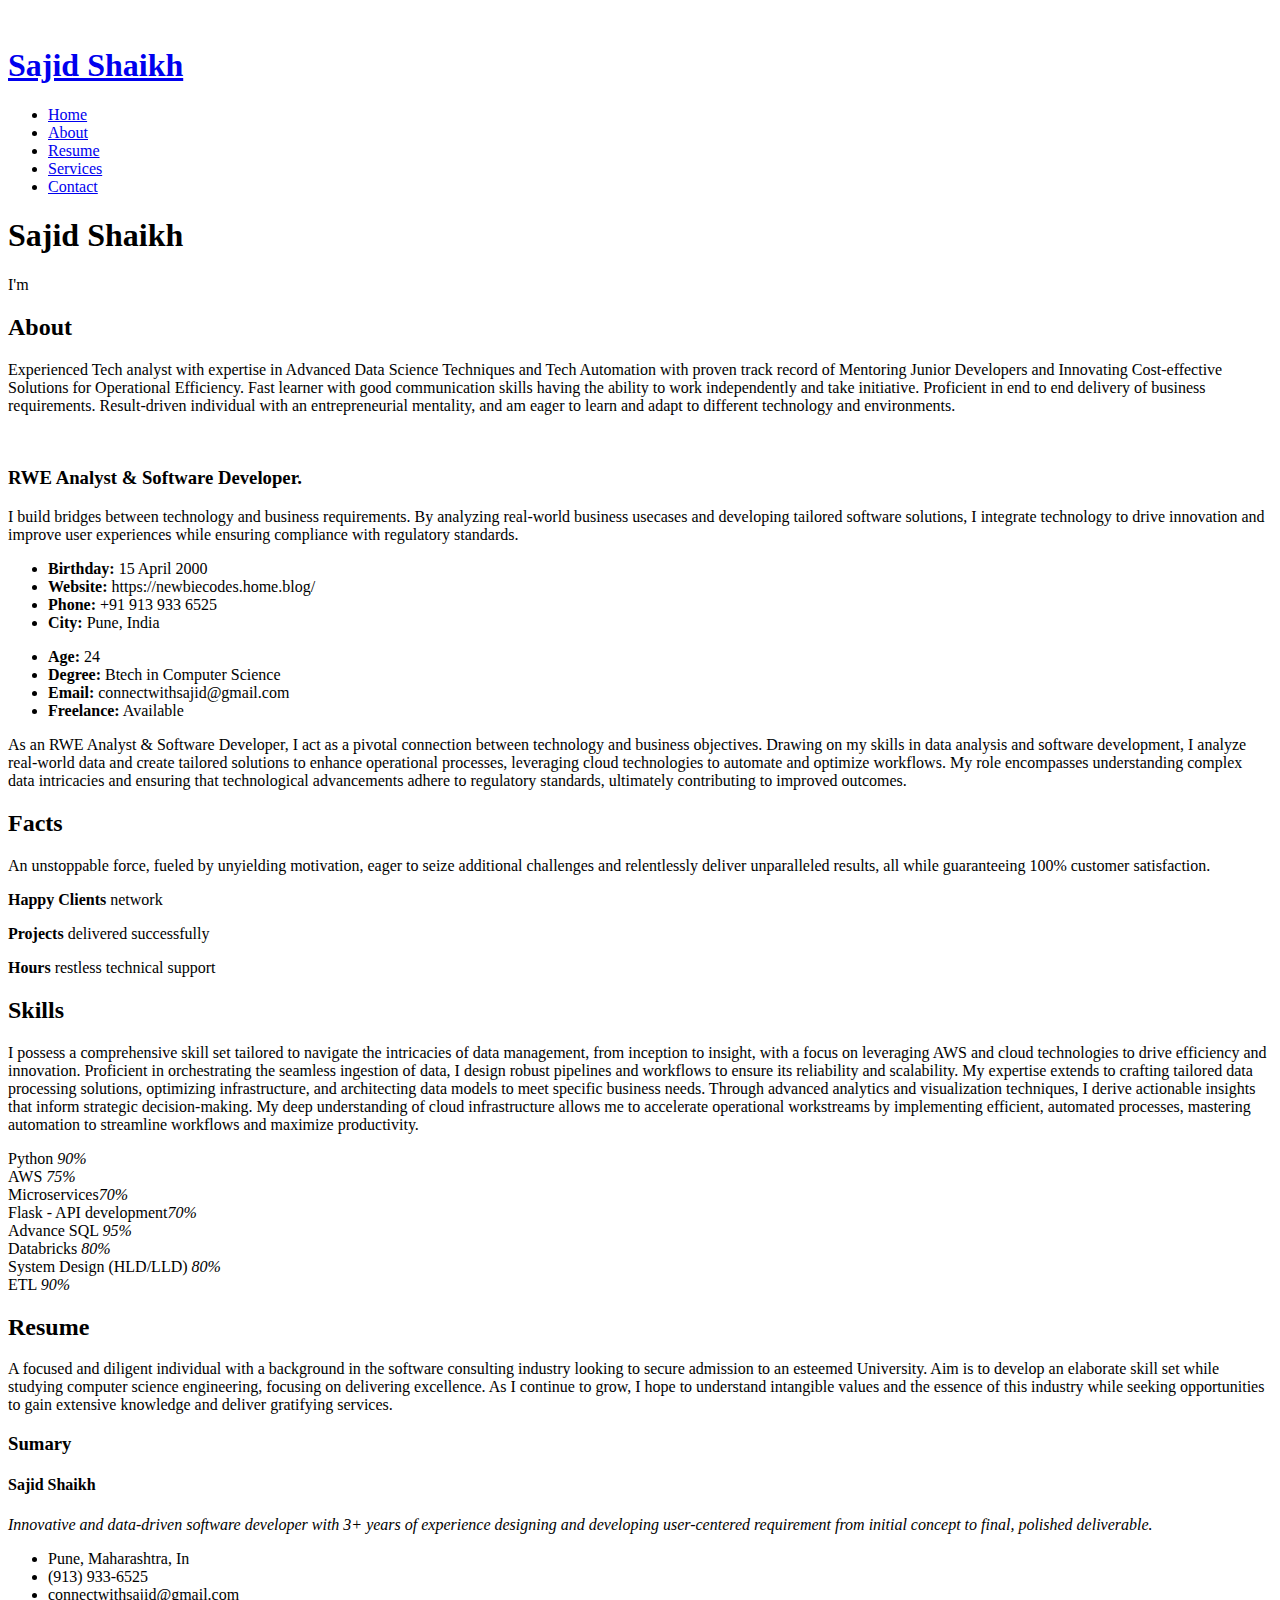
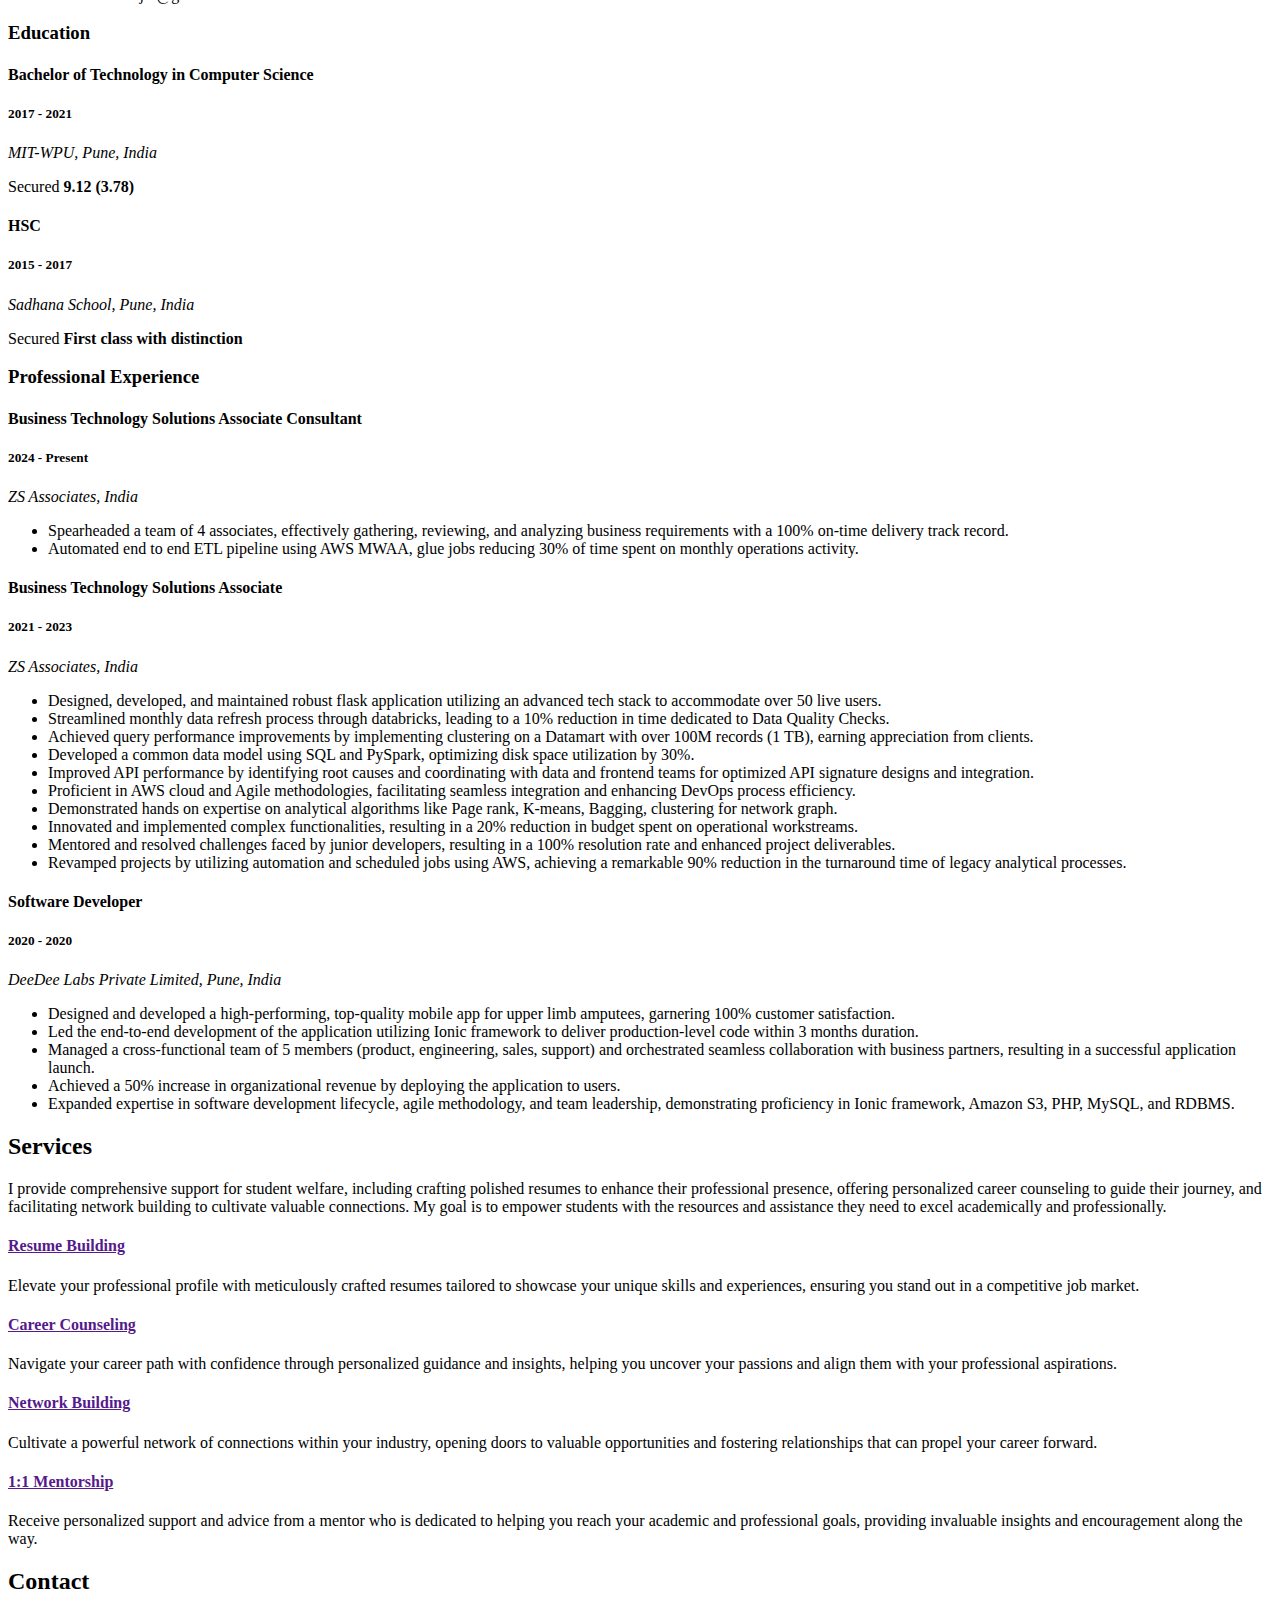
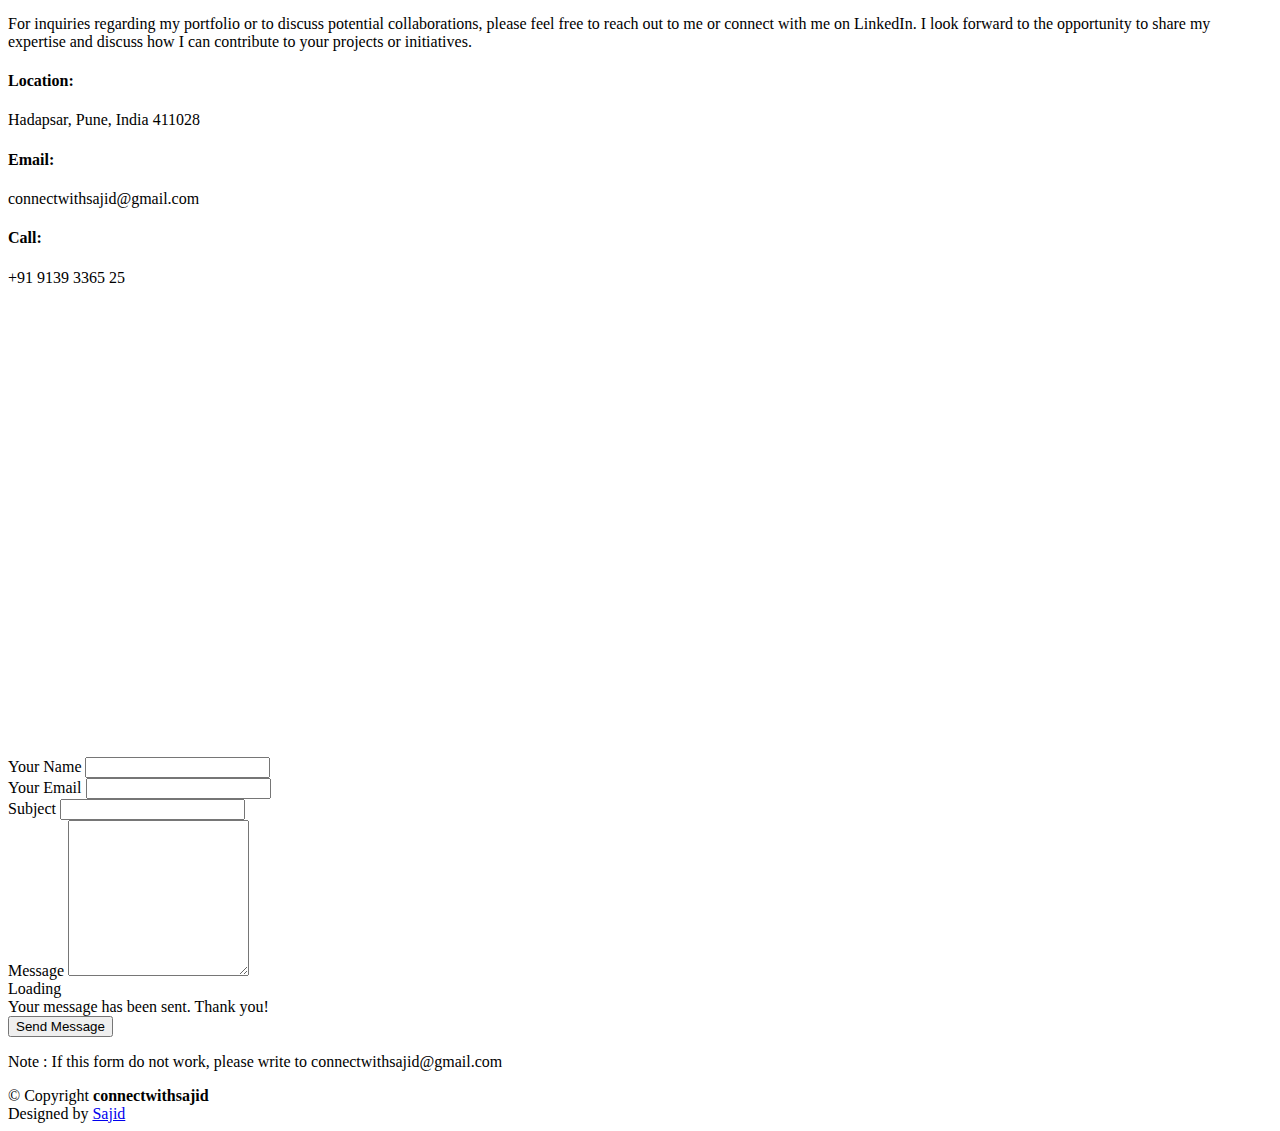
==== index.html @ a6cc10bd "Update index.html" ====
<!DOCTYPE html>
<html lang="en">

<head>
  <meta charset="utf-8">
  <meta content="width=device-width, initial-scale=1.0" name="viewport">

  <title>Sajid-Portfolio</title>
  <meta content="" name="description">
  <meta content="" name="keywords">

  <!-- Favicons -->
  <link href="assets/img/ss-favicon.png" rel="icon">
  <link href="assets/img/ss-favicon.png" rel="apple-touch-icon">

  <!-- Google Fonts -->
  <link href="https://fonts.googleapis.com/css?family=Open+Sans:300,300i,400,400i,600,600i,700,700i|Raleway:300,300i,400,400i,500,500i,600,600i,700,700i|Poppins:300,300i,400,400i,500,500i,600,600i,700,700i" rel="stylesheet">

  <!-- Vendor CSS Files -->
  <link href="assets/vendor/aos/aos.css" rel="stylesheet">
  <link href="assets/vendor/bootstrap/css/bootstrap.min.css" rel="stylesheet">
  <link href="assets/vendor/bootstrap-icons/bootstrap-icons.css" rel="stylesheet">
  <link href="assets/vendor/boxicons/css/boxicons.min.css" rel="stylesheet">
  <link href="assets/vendor/glightbox/css/glightbox.min.css" rel="stylesheet">
  <link href="assets/vendor/swiper/swiper-bundle.min.css" rel="stylesheet">

  <!-- Template Main CSS File -->
  <link href="assets/css/style.css" rel="stylesheet">

  <!-- =======================================================
  * Template Name: iPortfolio
  * Updated: Jul 27 2023 with Bootstrap v5.3.1
  * Template URL: https://bootstrapmade.com/iportfolio-bootstrap-portfolio-websites-template/
  * Author: BootstrapMade.com
  * License: https://bootstrapmade.com/license/
  ======================================================== -->
</head>

<body>

  <!-- ======= Mobile nav toggle button ======= -->
  <i class="bi bi-list mobile-nav-toggle d-xl-none"></i>

  <!-- ======= Header ======= -->
  <header id="header">
    <div class="d-flex flex-column">

      <div class="profile">
        <img src="assets/img/ss-profile-img-2.png" alt="" class="img-fluid rounded-circle">
        <h1 class="text-light"><a href="index.html">Sajid Shaikh</a></h1>
        <div class="social-links mt-3 text-center">
          <a href="https://twitter.com/?lang=en" class="twitter"><i class="bx bxl-twitter"></i></a>
          <a href="https://www.facebook.com/facebook/" class="facebook"><i class="bx bxl-facebook"></i></a>
          <a href="https://www.instagram.com/Instagram/" class="instagram"><i class="bx bxl-instagram"></i></a>
          <a href="https://topmate.io/connectwithsajid" class="google-plus"><i class="bx bxl-skype"></i></a>
          <a href="https://www.linkedin.com/in/connectwithsajid/" class="linkedin"><i class="bx bxl-linkedin"></i></a>
        </div>
      </div>

      <nav id="navbar" class="nav-menu navbar">
        <ul>
          <li><a href="#hero" class="nav-link scrollto active"><i class="bx bx-home"></i> <span>Home</span></a></li>
          <li><a href="#about" class="nav-link scrollto"><i class="bx bx-user"></i> <span>About</span></a></li>
          <li><a href="#resume" class="nav-link scrollto"><i class="bx bx-file-blank"></i> <span>Resume</span></a></li>
          <!-- <li><a href="#portfolio" class="nav-link scrollto"><i class="bx bx-book-content"></i> <span>Portfolio</span></a></li> -->
          <li><a href="#services" class="nav-link scrollto"><i class="bx bx-server"></i> <span>Services</span></a></li>
          <li><a href="#contact" class="nav-link scrollto"><i class="bx bx-envelope"></i> <span>Contact</span></a></li>
        </ul>
      </nav><!-- .nav-menu -->
    </div>
  </header><!-- End Header -->

  <!-- ======= Hero Section ======= -->
  <section id="hero" class="d-flex flex-column justify-content-center align-items-center">
    <div class="hero-container" data-aos="fade-in">
      <h1>Sajid Shaikh</h1>
      <p>I'm <span class="typed" data-typed-items="RWE Analyst, Data Engineer, Software Developer, Multimedia Designer"></span></p>
    </div>
  </section><!-- End Hero -->

  <main id="main">

    <!-- ======= About Section ======= -->
    <section id="about" class="about">
      <div class="container">

        <div class="section-title">
          <h2>About</h2>
          <p>Experienced Tech analyst with expertise in Advanced Data Science Techniques and Tech Automation with proven track record of Mentoring Junior Developers and Innovating Cost-effective Solutions for Operational Efficiency. Fast learner with good communication skills having the ability to work independently and take initiative. Proficient in end to end delivery of business requirements. Result-driven individual with an entrepreneurial mentality, and am eager to learn and adapt to different technology and environments.</p>
        </div>

        <div class="row">
          <div class="col-lg-4" data-aos="fade-right">
            <img src="assets/img/ss-profile-img.png" class="img-fluid" alt="">
          </div>
          <div class="col-lg-8 pt-4 pt-lg-0 content" data-aos="fade-left">
            <h3>RWE Analyst &amp; Software Developer.</h3>
            <p class="fst-italic">
              I build bridges between technology and business requirements. By analyzing real-world business usecases and developing tailored software solutions, I integrate technology to drive innovation and improve user experiences while ensuring compliance with regulatory standards.
            </p>
            <div class="row">
              <div class="col-lg-6">
                <ul>
                  <li><i class="bi bi-chevron-right"></i> <strong>Birthday:</strong> <span>15 April 2000</span></li>
                  <li><i class="bi bi-chevron-right"></i> <strong>Website:</strong> <span>https://newbiecodes.home.blog/</span></li>
                  <li><i class="bi bi-chevron-right"></i> <strong>Phone:</strong> <span>+91 913 933 6525</span></li>
                  <li><i class="bi bi-chevron-right"></i> <strong>City:</strong> <span>Pune, India</span></li>
                </ul>
              </div>
              <div class="col-lg-6">
                <ul>
                  <li><i class="bi bi-chevron-right"></i> <strong>Age:</strong> <span>24</span></li>
                  <li><i class="bi bi-chevron-right"></i> <strong>Degree:</strong> <span>Btech in Computer Science</span></li>
                  <li><i class="bi bi-chevron-right"></i> <strong>Email:</strong> <span>connectwithsajid@gmail.com</span></li>
                  <li><i class="bi bi-chevron-right"></i> <strong>Freelance:</strong> <span>Available</span></li>
                </ul>
              </div>
            </div>
            <p>
              As an RWE Analyst & Software Developer, I act as a pivotal connection between technology and business objectives. Drawing on my skills in data analysis and software development, I analyze real-world data and create tailored solutions to enhance operational processes, leveraging cloud technologies to automate and optimize workflows. My role encompasses understanding complex data intricacies and ensuring that technological advancements adhere to regulatory standards, ultimately contributing to improved outcomes.
            </p>
          </div>
        </div>

      </div>
    </section><!-- End About Section -->

    <!-- ======= Facts Section ======= -->
    <section id="facts" class="facts">
      <div class="container">

        <div class="section-title">
          <h2>Facts</h2>
          <p>An unstoppable force, fueled by unyielding motivation, eager to seize additional challenges and relentlessly deliver unparalleled results, all while guaranteeing 100% customer satisfaction.</p>
        </div>

        <div class="row no-gutters">

          <div class="col-lg-3 col-md-6 d-md-flex align-items-md-stretch" data-aos="fade-up">
            <div class="count-box">
              <i class="bi bi-emoji-smile"></i>
              <span data-purecounter-start="0" data-purecounter-end="16" data-purecounter-duration="1" class="purecounter"></span>
              <p><strong>Happy Clients</strong> network</p>
            </div>
          </div>

          <div class="col-lg-3 col-md-6 d-md-flex align-items-md-stretch" data-aos="fade-up" data-aos-delay="100">
            <div class="count-box">
              <i class="bi bi-journal-richtext"></i>
              <span data-purecounter-start="0" data-purecounter-end="39" data-purecounter-duration="1" class="purecounter"></span>
              <p><strong>Projects</strong> delivered successfully</p>
            </div>
          </div>

          <div class="col-lg-3 col-md-6 d-md-flex align-items-md-stretch" data-aos="fade-up" data-aos-delay="200">
            <div class="count-box">
              <i class="bi bi-headset"></i>
              <span data-purecounter-start="0" data-purecounter-end="520" data-purecounter-duration="1" class="purecounter"></span>
              <p><strong>Hours</strong> restless technical support</p>
            </div>
          </div>

          <!-- <div class="col-lg-3 col-md-6 d-md-flex align-items-md-stretch" data-aos="fade-up" data-aos-delay="300">
            <div class="count-box">
              <i class="bi bi-people"></i>
              <span data-purecounter-start="0" data-purecounter-end="32" data-purecounter-duration="1" class="purecounter"></span>
              <p><strong>Hard Workers</strong> rerum asperiores dolor</p>
            </div>
          </div> -->

        </div>

      </div>
    </section><!-- End Facts Section -->

    <!-- ======= Skills Section ======= -->
    <section id="skills" class="skills section-bg">
      <div class="container">

        <div class="section-title">
          <h2>Skills</h2>
          <p>I possess a comprehensive skill set tailored to navigate the intricacies of data management, from inception to insight, with a focus on leveraging AWS and cloud technologies to drive efficiency and innovation. Proficient in orchestrating the seamless ingestion of data, I design robust pipelines and workflows to ensure its reliability and scalability. My expertise extends to crafting tailored data processing solutions, optimizing infrastructure, and architecting data models to meet specific business needs. Through advanced analytics and visualization techniques, I derive actionable insights that inform strategic decision-making. My deep understanding of cloud infrastructure allows me to accelerate operational workstreams by implementing efficient, automated processes, mastering automation to streamline workflows and maximize productivity.</p>
        </div>

        <div class="row skills-content">

          <div class="col-lg-6" data-aos="fade-up">

            <div class="progress">
              <span class="skill">Python <i class="val">90%</i></span>
              <div class="progress-bar-wrap">
                <div class="progress-bar" role="progressbar" aria-valuenow="90" aria-valuemin="0" aria-valuemax="100"></div>
              </div>
            </div>

            <div class="progress">
              <span class="skill">AWS <i class="val">75%</i></span>
              <div class="progress-bar-wrap">
                <div class="progress-bar" role="progressbar" aria-valuenow="75" aria-valuemin="0" aria-valuemax="100"></div>
              </div>
            </div>

            <div class="progress">
              <span class="skill">Microservices<i class="val">70%</i></span>
              <div class="progress-bar-wrap">
                <div class="progress-bar" role="progressbar" aria-valuenow="70" aria-valuemin="0" aria-valuemax="100"></div>
              </div>
            </div>

            <div class="progress">
              <span class="skill">Flask - API development<i class="val">70%</i></span>
              <div class="progress-bar-wrap">
                <div class="progress-bar" role="progressbar" aria-valuenow="70" aria-valuemin="0" aria-valuemax="100"></div>
              </div>
            </div>
          </div>

          <div class="col-lg-6" data-aos="fade-up" data-aos-delay="100">

            <div class="progress">
              <span class="skill">Advance SQL <i class="val">95%</i></span>
              <div class="progress-bar-wrap">
                <div class="progress-bar" role="progressbar" aria-valuenow="95" aria-valuemin="0" aria-valuemax="100"></div>
              </div>
            </div>

            <div class="progress">
              <span class="skill">Databricks <i class="val">80%</i></span>
              <div class="progress-bar-wrap">
                <div class="progress-bar" role="progressbar" aria-valuenow="80" aria-valuemin="0" aria-valuemax="100"></div>
              </div>
            </div>

            <div class="progress">
              <span class="skill">System Design (HLD/LLD) <i class="val">80%</i></span>
              <div class="progress-bar-wrap">
                <div class="progress-bar" role="progressbar" aria-valuenow="80" aria-valuemin="0" aria-valuemax="100"></div>
              </div>
            </div>

            <div class="progress">
              <span class="skill"> ETL <i class="val">90%</i></span>
              <div class="progress-bar-wrap">
                <div class="progress-bar" role="progressbar" aria-valuenow="90" aria-valuemin="0" aria-valuemax="100"></div>
              </div>
            </div>

          </div>

        </div>

      </div>
    </section><!-- End Skills Section -->

    <!-- ======= Resume Section ======= -->
    <section id="resume" class="resume">
      <div class="container">

        <div class="section-title">
          <h2>Resume</h2>
          <p>A focused and diligent individual with a background in the software consulting industry looking to secure admission to an esteemed University. Aim is to develop an elaborate skill set while studying computer science engineering, focusing on delivering excellence. As I continue to grow, I hope to understand intangible values and the essence of this industry while seeking opportunities to gain extensive knowledge and deliver gratifying services.</p>
        </div>

        <div class="row">
          <div class="col-lg-6" data-aos="fade-up">
            <h3 class="resume-title">Sumary</h3>
            <div class="resume-item pb-0">
              <h4>Sajid Shaikh</h4>
              <p><em>Innovative and data-driven software developer with 3+ years of experience designing and developing user-centered requirement from initial concept to final, polished deliverable.</em></p>
              <ul>
                <li>Pune, Maharashtra, In</li>
                <li>(913) 933-6525</li>
                <li>connectwithsajid@gmail.com</li>
              </ul>
            </div>

            <h3 class="resume-title">Education</h3>
            <!-- <div class="resume-item">
              <h4>Master of Science in Computer Science </h4>
              <h5>2024 - 2026</h5>
              <p><em>University of Southern California, Los Angeles, CA</em></p>
              <p>Qui deserunt veniam. Et sed aliquam labore tempore sed quisquam iusto autem sit. Ea vero voluptatum qui ut dignissimos deleniti nerada porti sand markend</p>
            </div> -->
            <div class="resume-item">
              <h4>Bachelor of Technology in Computer Science</h4>
              <h5>2017 - 2021</h5>
              <p><em>MIT-WPU, Pune, India</em></p>
              <p>Secured <b>9.12 (3.78)</b> </p>
            </div>

            <div class="resume-item">
              <h4>HSC</h4>
              <h5>2015 - 2017</h5>
              <p><em>Sadhana School, Pune, India</em></p>
              <p>Secured <b>First class with distinction</b> </p>
            </div>
          </div>
          <div class="col-lg-6" data-aos="fade-up" data-aos-delay="100">
            <h3 class="resume-title">Professional Experience</h3>
            <div class="resume-item">
              <h4>Business Technology Solutions Associate Consultant</h4>
              <h5>2024 - Present</h5>
              <p><em>ZS Associates, India </em></p>
              <ul>
                <li>Spearheaded a team of 4 associates, effectively gathering, reviewing, and analyzing business requirements with a 100% on-time delivery track record.</li>
                <li>Automated end to end ETL pipeline using AWS MWAA, glue jobs reducing 30% of time spent on monthly operations activity.</li>
              </ul>
            </div>
            <div class="resume-item">
              <h4>Business Technology Solutions Associate</h4>
              <h5>2021 - 2023</h5>
              <p><em>ZS Associates, India </em></p>
              <ul>
                <li> Designed, developed, and maintained robust flask application utilizing an advanced tech stack to accommodate over 50 live users.</li>
                <li> Streamlined monthly data refresh process through databricks, leading to a 10% reduction in time dedicated to Data Quality Checks.</li>	
                <li> Achieved query performance improvements by implementing clustering on a Datamart with over 100M records (1 TB), earning appreciation from clients.</li>	
                <li> Developed a common data model using SQL and PySpark, optimizing disk space utilization by 30%.</li>	
                <li> Improved API performance by identifying root causes and coordinating with data and frontend teams for optimized API signature designs and integration.</li>	
                <li> Proficient in AWS cloud and Agile methodologies, facilitating seamless integration and enhancing DevOps process efficiency.</li>	
                <li> Demonstrated hands on expertise on analytical algorithms like Page rank, K-means, Bagging, clustering for network graph.</li>	
                <li> Innovated and implemented complex functionalities, resulting in a 20% reduction in budget spent on operational workstreams.</li>
                <li> Mentored and resolved challenges faced by junior developers, resulting in a 100% resolution rate and enhanced project deliverables.</li>	
                <li> Revamped projects by utilizing automation and scheduled jobs using AWS, achieving a remarkable 90% reduction in the turnaround time of legacy analytical processes.</li>	
              </ul>
            </div>
            <div class="resume-item">
              <h4>Software Developer</h4>
              <h5>2020 - 2020</h5>
              <p><em>DeeDee Labs Private Limited, Pune, India</em></p>
              <ul>
                <li> Designed and developed a high-performing, top-quality mobile app for upper limb amputees, garnering 100% customer satisfaction.</li> 
                <li> Led the end-to-end development of the application utilizing Ionic framework to deliver production-level code within 3 months duration.</li> 
                <li> Managed a cross-functional team of 5 members (product, engineering, sales, support) and orchestrated seamless collaboration with business partners, resulting in a successful application launch.</li> 
                <li> Achieved a 50% increase in organizational revenue by deploying the application to users.</li> 
                <li> Expanded expertise in software development lifecycle, agile methodology, and team leadership, demonstrating proficiency in Ionic framework, Amazon S3, PHP, MySQL, and RDBMS.</li> 
              </ul>
            </div>
          </div>
        </div>

      </div>
    </section><!-- End Resume Section -->

    <!-- ======= Portfolio Section ======= 
    <section id="portfolio" class="portfolio section-bg">
      <div class="container">

        <div class="section-title">
          <h2>Portfolio</h2>
          <p>Magnam dolores commodi suscipit. Necessitatibus eius consequatur ex aliquid fuga eum quidem. Sit sint consectetur velit. Quisquam quos quisquam cupiditate. Et nemo qui impedit suscipit alias ea. Quia fugiat sit in iste officiis commodi quidem hic quas.</p>
        </div>

        <div class="row" data-aos="fade-up">
          <div class="col-lg-12 d-flex justify-content-center">
            <ul id="portfolio-flters">
              <li data-filter="*" class="filter-active">All</li>
              <li data-filter=".filter-app">App</li>
              <li data-filter=".filter-card">Card</li>
              <li data-filter=".filter-web">Web</li>
            </ul>
          </div>
        </div>

        <div class="row portfolio-container" data-aos="fade-up" data-aos-delay="100">

          <div class="col-lg-4 col-md-6 portfolio-item filter-app">
            <div class="portfolio-wrap">
              <img src="assets/img/portfolio/portfolio-1.jpg" class="img-fluid" alt="">
              <div class="portfolio-links">
                <a href="assets/img/portfolio/portfolio-1.jpg" data-gallery="portfolioGallery" class="portfolio-lightbox" title="App 1"><i class="bx bx-plus"></i></a>
                <a href="portfolio-details.html" title="More Details"><i class="bx bx-link"></i></a>
              </div>
            </div>
          </div>

          <div class="col-lg-4 col-md-6 portfolio-item filter-web">
            <div class="portfolio-wrap">
              <img src="assets/img/portfolio/portfolio-2.jpg" class="img-fluid" alt="">
              <div class="portfolio-links">
                <a href="assets/img/portfolio/portfolio-2.jpg" data-gallery="portfolioGallery" class="portfolio-lightbox" title="Web 3"><i class="bx bx-plus"></i></a>
                <a href="portfolio-details.html" title="More Details"><i class="bx bx-link"></i></a>
              </div>
            </div>
          </div>

          <div class="col-lg-4 col-md-6 portfolio-item filter-app">
            <div class="portfolio-wrap">
              <img src="assets/img/portfolio/portfolio-3.jpg" class="img-fluid" alt="">
              <div class="portfolio-links">
                <a href="assets/img/portfolio/portfolio-3.jpg" data-gallery="portfolioGallery" class="portfolio-lightbox" title="App 2"><i class="bx bx-plus"></i></a>
                <a href="portfolio-details.html" title="More Details"><i class="bx bx-link"></i></a>
              </div>
            </div>
          </div>

          <div class="col-lg-4 col-md-6 portfolio-item filter-card">
            <div class="portfolio-wrap">
              <img src="assets/img/portfolio/portfolio-4.jpg" class="img-fluid" alt="">
              <div class="portfolio-links">
                <a href="assets/img/portfolio/portfolio-4.jpg" data-gallery="portfolioGallery" class="portfolio-lightbox" title="Card 2"><i class="bx bx-plus"></i></a>
                <a href="portfolio-details.html" title="More Details"><i class="bx bx-link"></i></a>
              </div>
            </div>
          </div>

          <div class="col-lg-4 col-md-6 portfolio-item filter-web">
            <div class="portfolio-wrap">
              <img src="assets/img/portfolio/portfolio-5.jpg" class="img-fluid" alt="">
              <div class="portfolio-links">
                <a href="assets/img/portfolio/portfolio-5.jpg" data-gallery="portfolioGallery" class="portfolio-lightbox" title="Web 2"><i class="bx bx-plus"></i></a>
                <a href="portfolio-details.html" title="More Details"><i class="bx bx-link"></i></a>
              </div>
            </div>
          </div>

          <div class="col-lg-4 col-md-6 portfolio-item filter-app">
            <div class="portfolio-wrap">
              <img src="assets/img/portfolio/portfolio-6.jpg" class="img-fluid" alt="">
              <div class="portfolio-links">
                <a href="assets/img/portfolio/portfolio-6.jpg" data-gallery="portfolioGallery" class="portfolio-lightbox" title="App 3"><i class="bx bx-plus"></i></a>
                <a href="portfolio-details.html" title="More Details"><i class="bx bx-link"></i></a>
              </div>
            </div>
          </div>

          <div class="col-lg-4 col-md-6 portfolio-item filter-card">
            <div class="portfolio-wrap">
              <img src="assets/img/portfolio/portfolio-7.jpg" class="img-fluid" alt="">
              <div class="portfolio-links">
                <a href="assets/img/portfolio/portfolio-7.jpg" data-gallery="portfolioGallery" class="portfolio-lightbox" title="Card 1"><i class="bx bx-plus"></i></a>
                <a href="portfolio-details.html" title="More Details"><i class="bx bx-link"></i></a>
              </div>
            </div>
          </div>

          <div class="col-lg-4 col-md-6 portfolio-item filter-card">
            <div class="portfolio-wrap">
              <img src="assets/img/portfolio/portfolio-8.jpg" class="img-fluid" alt="">
              <div class="portfolio-links">
                <a href="assets/img/portfolio/portfolio-8.jpg" data-gallery="portfolioGallery" class="portfolio-lightbox" title="Card 3"><i class="bx bx-plus"></i></a>
                <a href="portfolio-details.html" title="More Details"><i class="bx bx-link"></i></a>
              </div>
            </div>
          </div>

          <div class="col-lg-4 col-md-6 portfolio-item filter-web">
            <div class="portfolio-wrap">
              <img src="assets/img/portfolio/portfolio-9.jpg" class="img-fluid" alt="">
              <div class="portfolio-links">
                <a href="assets/img/portfolio/portfolio-9.jpg" data-gallery="portfolioGallery" class="portfolio-lightbox" title="Web 3"><i class="bx bx-plus"></i></a>
                <a href="portfolio-details.html" title="More Details"><i class="bx bx-link"></i></a>
              </div>
            </div>
          </div>

        </div>

      </div>
    </section>
    -- End Portfolio Section -->

    <!-- ======= Services Section ======= -->
    <section id="services" class="services">
      <div class="container">

        <div class="section-title">
          <h2>Services</h2>
          <p>I provide comprehensive support for student welfare, including crafting polished resumes to enhance their professional presence, offering personalized career counseling to guide their journey, and facilitating network building to cultivate valuable connections. My goal is to empower students with the resources and assistance they need to excel academically and professionally.</p>
        </div>

        <div class="row">
          <div class="col-lg-4 col-md-6 icon-box" data-aos="fade-up">
            <div class="icon"><i class="bi bi-briefcase"></i></div>
            <h4 class="title"><a href="">Resume Building</a></h4>
            <p class="description">Elevate your professional profile with meticulously crafted resumes tailored to showcase your unique skills and experiences, ensuring you stand out in a competitive job market.</p>
          </div>
          <div class="col-lg-4 col-md-6 icon-box" data-aos="fade-up" data-aos-delay="100">
            <div class="icon"><i class="bi bi-card-checklist"></i></div>
            <h4 class="title"><a href="">Career Counseling</a></h4>
            <p class="description">Navigate your career path with confidence through personalized guidance and insights, helping you uncover your passions and align them with your professional aspirations.</p>
          </div>
          <div class="col-lg-4 col-md-6 icon-box" data-aos="fade-up" data-aos-delay="200">
            <div class="icon"><i class="bi bi-bar-chart"></i></div>
            <h4 class="title"><a href="">Network Building</a></h4>
            <p class="description">Cultivate a powerful network of connections within your industry, opening doors to valuable opportunities and fostering relationships that can propel your career forward.</p>
          </div>
          <div class="col-lg-4 col-md-6 icon-box" data-aos="fade-up" data-aos-delay="300">
            <div class="icon"><i class="bi bi-binoculars"></i></div>
            <h4 class="title"><a href="">1:1 Mentorship</a></h4>
            <p class="description"> Receive personalized support and advice from a mentor who is dedicated to helping you reach your academic and professional goals, providing invaluable insights and encouragement along the way.</p>
          </div>
          
        </div>

      </div>

      <script
    src="https://topmate-embed.s3.ap-south-1.amazonaws.com/v1/topmate-embed.js"
    user-profile="https://topmate.io/embed/profile/connectwithsajid?theme=D5534D"
    btn-style='{"backgroundColor":"#000","color":"#fff","border":"1px solid #000"}'
    embed-version="v1"
    button-text="Let's Connect"
    position-right="30px"
    position-bottom="30px"
    custom-padding="0px"
    custom-font-size="16px"
    custom-font-weight="500"
    custom-width="200px"
    async=""
    defer=""
  ></script>  

    </section><!-- End Services Section -->

    <!-- ======= Testimonials Section ======= 
    <section id="testimonials" class="testimonials section-bg">
      <div class="container">

        <div class="section-title">
          <h2>Testimonials</h2>
          <p>Magnam dolores commodi suscipit. Necessitatibus eius consequatur ex aliquid fuga eum quidem. Sit sint consectetur velit. Quisquam quos quisquam cupiditate. Et nemo qui impedit suscipit alias ea. Quia fugiat sit in iste officiis commodi quidem hic quas.</p>
        </div>

        <div class="testimonials-slider swiper" data-aos="fade-up" data-aos-delay="100">
          <div class="swiper-wrapper">

            <div class="swiper-slide">
              <div class="testimonial-item" data-aos="fade-up">
                <p>
                  <i class="bx bxs-quote-alt-left quote-icon-left"></i>
                  Proin iaculis purus consequat sem cure digni ssim donec porttitora entum suscipit rhoncus. Accusantium quam, ultricies eget id, aliquam eget nibh et. Maecen aliquam, risus at semper.
                  <i class="bx bxs-quote-alt-right quote-icon-right"></i>
                </p>
                <img src="assets/img/testimonials/testimonials-1.jpg" class="testimonial-img" alt="">
                <h3>Saul Goodman</h3>
                <h4>Ceo &amp; Founder</h4>
              </div>
            </div><!-- End testimonial item 

            <div class="swiper-slide">
              <div class="testimonial-item" data-aos="fade-up" data-aos-delay="100">
                <p>
                  <i class="bx bxs-quote-alt-left quote-icon-left"></i>
                  Export tempor illum tamen malis malis eram quae irure esse labore quem cillum quid cillum eram malis quorum velit fore eram velit sunt aliqua noster fugiat irure amet legam anim culpa.
                  <i class="bx bxs-quote-alt-right quote-icon-right"></i>
                </p>
                <img src="assets/img/testimonials/testimonials-2.jpg" class="testimonial-img" alt="">
                <h3>Sara Wilsson</h3>
                <h4>Designer</h4>
              </div>
            </div><!-- End testimonial item 

            <div class="swiper-slide">
              <div class="testimonial-item" data-aos="fade-up" data-aos-delay="200">
                <p>
                  <i class="bx bxs-quote-alt-left quote-icon-left"></i>
                  Enim nisi quem export duis labore cillum quae magna enim sint quorum nulla quem veniam duis minim tempor labore quem eram duis noster aute amet eram fore quis sint minim.
                  <i class="bx bxs-quote-alt-right quote-icon-right"></i>
                </p>
                <img src="assets/img/testimonials/testimonials-3.jpg" class="testimonial-img" alt="">
                <h3>Jena Karlis</h3>
                <h4>Store Owner</h4>
              </div>
            </div><!-- End testimonial item 

            <div class="swiper-slide">
              <div class="testimonial-item" data-aos="fade-up" data-aos-delay="300">
                <p>
                  <i class="bx bxs-quote-alt-left quote-icon-left"></i>
                  Fugiat enim eram quae cillum dolore dolor amet nulla culpa multos export minim fugiat minim velit minim dolor enim duis veniam ipsum anim magna sunt elit fore quem dolore labore illum veniam.
                  <i class="bx bxs-quote-alt-right quote-icon-right"></i>
                </p>
                <img src="assets/img/testimonials/testimonials-4.jpg" class="testimonial-img" alt="">
                <h3>Matt Brandon</h3>
                <h4>Freelancer</h4>
              </div>
            </div><!-- End testimonial item 

            <div class="swiper-slide">
              <div class="testimonial-item" data-aos="fade-up" data-aos-delay="400">
                <p>
                  <i class="bx bxs-quote-alt-left quote-icon-left"></i>
                  Quis quorum aliqua sint quem legam fore sunt eram irure aliqua veniam tempor noster veniam enim culpa labore duis sunt culpa nulla illum cillum fugiat legam esse veniam culpa fore nisi cillum quid.
                  <i class="bx bxs-quote-alt-right quote-icon-right"></i>
                </p>
                <img src="assets/img/testimonials/testimonials-5.jpg" class="testimonial-img" alt="">
                <h3>John Larson</h3>
                <h4>Entrepreneur</h4>
              </div>
            </div><!-- End testimonial item 

          </div>
          <div class="swiper-pagination"></div>
        </div>

      </div>
    </section>End Testimonials Section -->

    <!-- ======= Contact Section ======= -->
    <section id="contact" class="contact">
      <div class="container">

        <div class="section-title">
          <h2>Contact</h2>
          <p>For inquiries regarding my portfolio or to discuss potential collaborations, please feel free to reach out to me or connect with me on LinkedIn. I look forward to the opportunity to share my expertise and discuss how I can contribute to your projects or initiatives.</p>
        </div>

        <div class="row" data-aos="fade-in">

          <div class="col-lg-5 d-flex align-items-stretch">
            <div class="info">
              <div class="address">
                <i class="bi bi-geo-alt"></i>
                <h4>Location:</h4>
                <p>Hadapsar, Pune, India 411028</p>
              </div>

              <div class="email">
                <i class="bi bi-envelope"></i>
                <h4>Email:</h4>
                <p>connectwithsajid@gmail.com</p>
              </div>

              <div class="phone">
                <i class="bi bi-phone"></i>
                <h4>Call:</h4>
                <p>+91 9139 3365 25</p>
              </div>
              <iframe src="https://www.google.com/maps/embed?pb=!1m14!1m12!1m3!1d884.8294788380125!2d73.93098446099089!3d18.50089030310414!2m3!1f0!2f0!3f0!3m2!1i1024!2i768!4f13.1!5e0!3m2!1sen!2sin!4v1713182295301!5m2!1sen!2sin" width="600" height="450" style="border:0;" allowfullscreen="" loading="lazy" referrerpolicy="no-referrer-when-downgrade"></iframe>
             
            </div>

          </div>

          <div class="col-lg-7 mt-5 mt-lg-0 d-flex align-items-stretch">
            <form action="forms/contact.php" method="post" role="form" class="php-email-form">
              <div class="row">
                <div class="form-group col-md-6">
                  <label for="name">Your Name</label>
                  <input type="text" name="name" class="form-control" id="name" required>
                </div>
                <div class="form-group col-md-6">
                  <label for="name">Your Email</label>
                  <input type="email" class="form-control" name="email" id="email" required>
                </div>
              </div>
              <div class="form-group">
                <label for="name">Subject</label>
                <input type="text" class="form-control" name="subject" id="subject" required>
              </div>
              <div class="form-group">
                <label for="name">Message</label>
                <textarea class="form-control" name="message" rows="10" required></textarea>
              </div>
              <div class="my-3">
                <div class="loading">Loading</div>
                <div class="error-message"></div>
                <div class="sent-message">Your message has been sent. Thank you!</div>
              </div>
              <div class="text-center"><button type="submit">Send Message</button></div>

              <p> Note : If this form do not work, please write to connectwithsajid@gmail.com</p>
            </form>
            
          </div>

        </div>

      </div>
    </section><!-- End Contact Section -->

  </main><!-- End #main -->

  <!-- ======= Footer ======= -->
  <footer id="footer">
    <div class="container">
      <div class="copyright">
        &copy; Copyright <strong><span>connectwithsajid</span></strong>
      </div>
      <div class="credits">
        <!-- All the links in the footer should remain intact. -->
        <!-- You can delete the links only if you purchased the pro version. -->
        <!-- Licensing information: https://bootstrapmade.com/license/ -->
        <!-- Purchase the pro version with working PHP/AJAX contact form: https://bootstrapmade.com/iportfolio-bootstrap-portfolio-websites-template/ -->
        Designed by <a href="https://www.linkedin.com/in/connectwithsajid/">Sajid</a>
      </div>
    </div>
  </footer><!-- End  Footer -->

  <a href="#" class="back-to-top d-flex align-items-center justify-content-center"><i class="bi bi-arrow-up-short"></i></a>

  <!-- Vendor JS Files -->
  <script src="assets/vendor/purecounter/purecounter_vanilla.js"></script>
  <script src="assets/vendor/aos/aos.js"></script>
  <script src="assets/vendor/bootstrap/js/bootstrap.bundle.min.js"></script>
  <script src="assets/vendor/glightbox/js/glightbox.min.js"></script>
  <script src="assets/vendor/isotope-layout/isotope.pkgd.min.js"></script>
  <script src="assets/vendor/swiper/swiper-bundle.min.js"></script>
  <script src="assets/vendor/typed.js/typed.umd.js"></script>
  <script src="assets/vendor/waypoints/noframework.waypoints.js"></script>
  <script src="assets/vendor/php-email-form/validate.js"></script>

  <!-- Template Main JS File -->
  <script src="assets/js/main.js"></script>

</body>

</html>
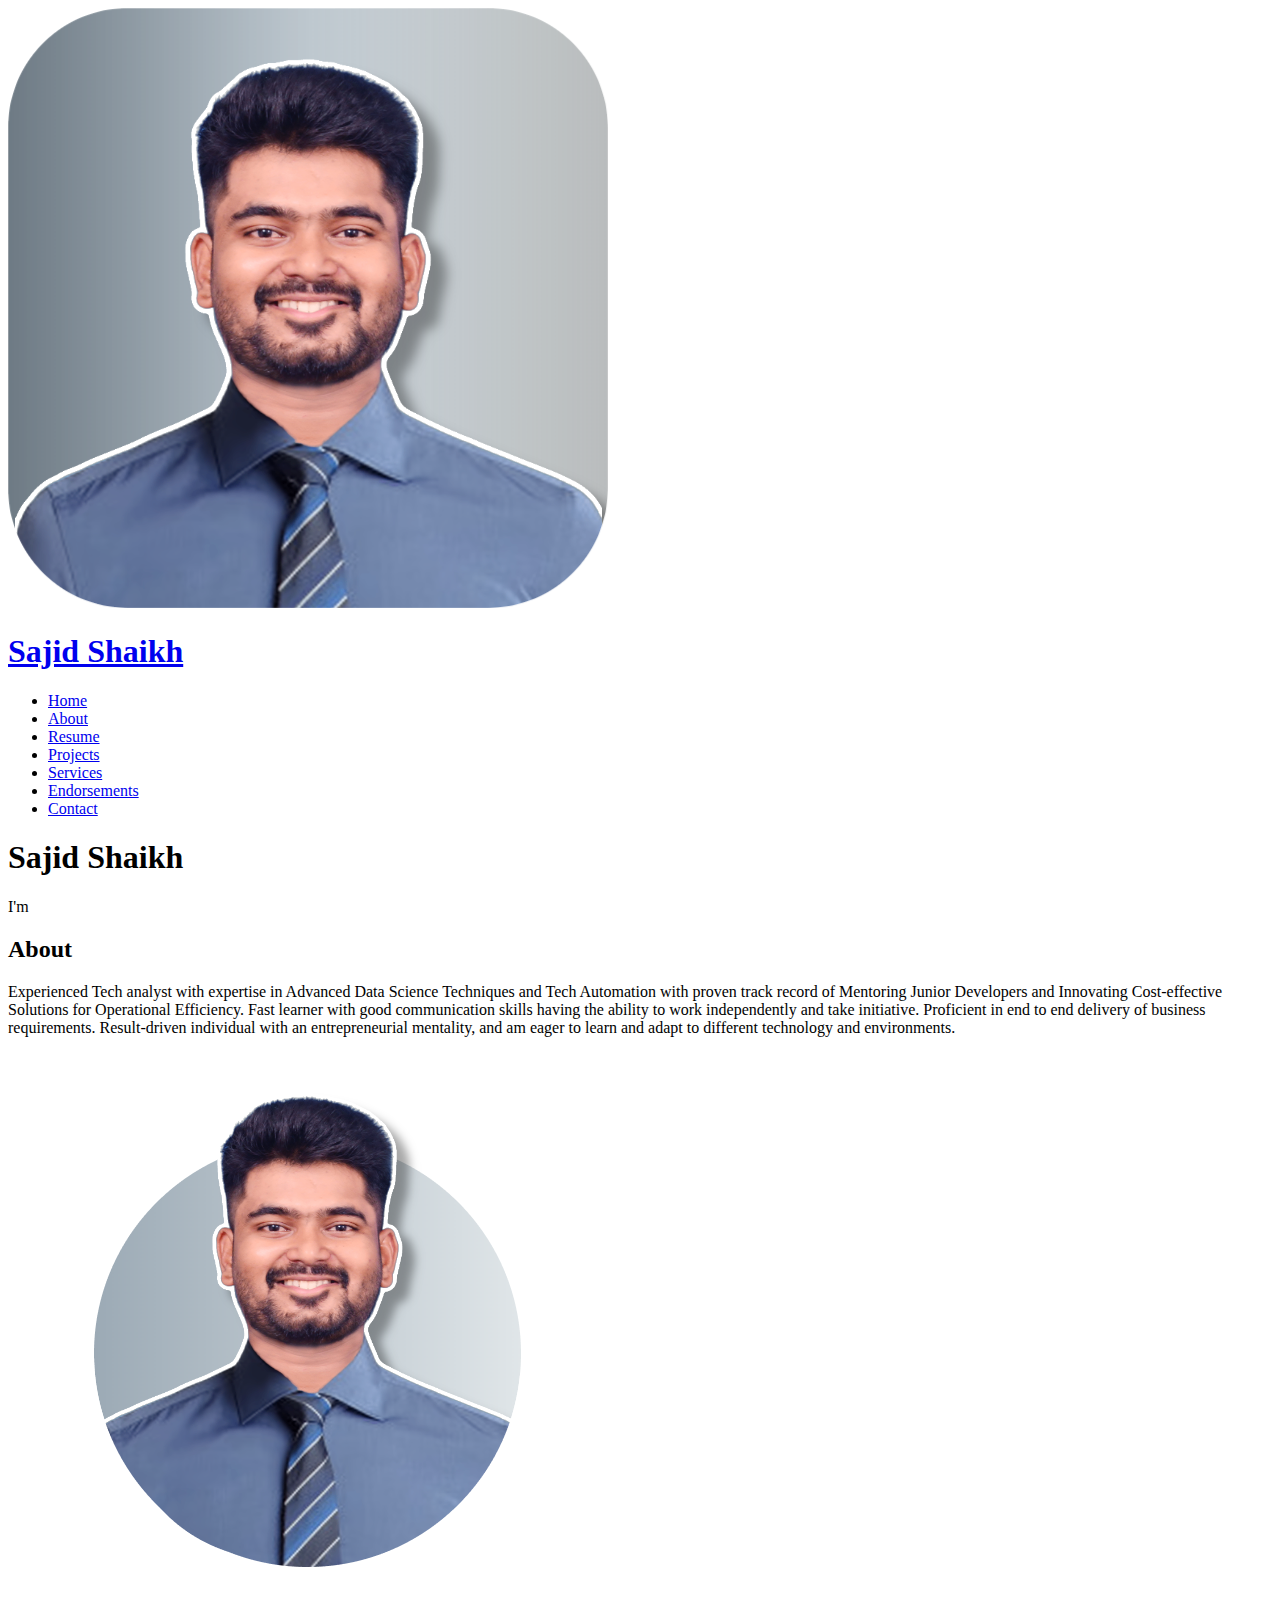
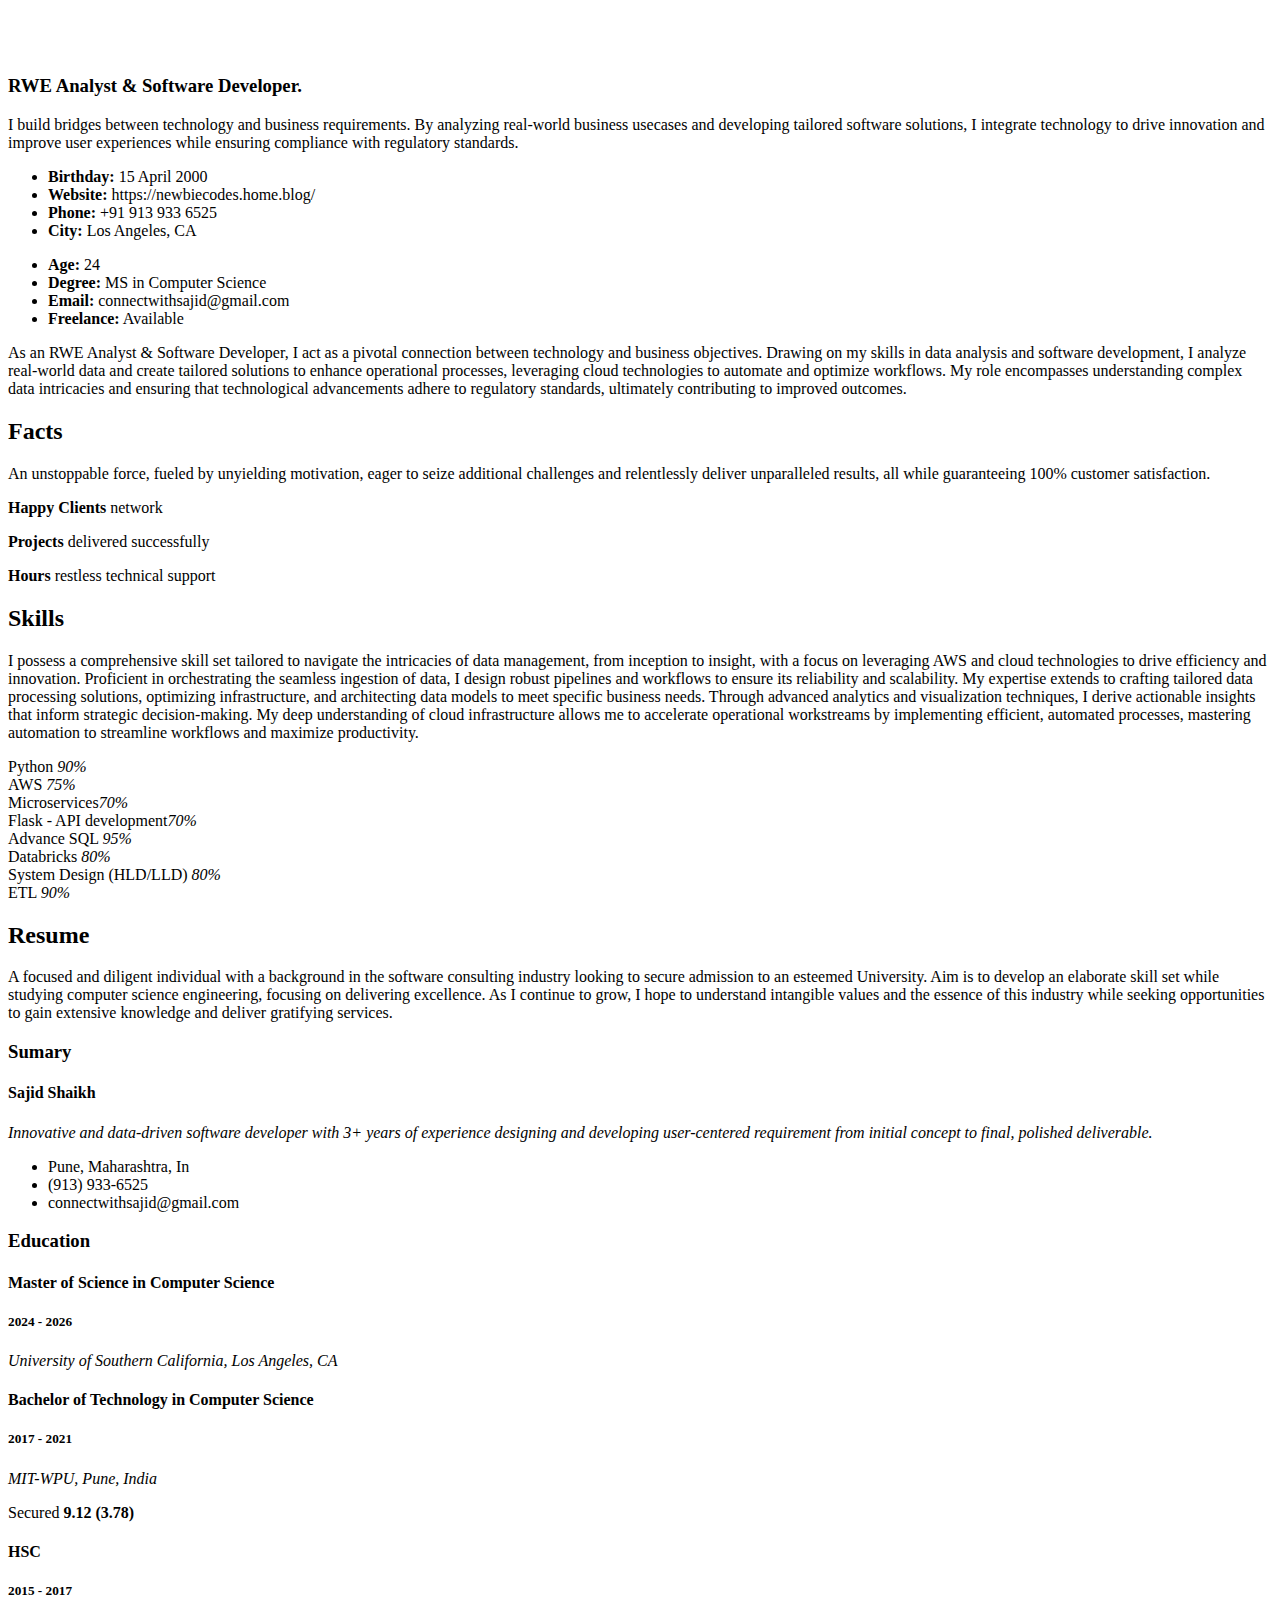
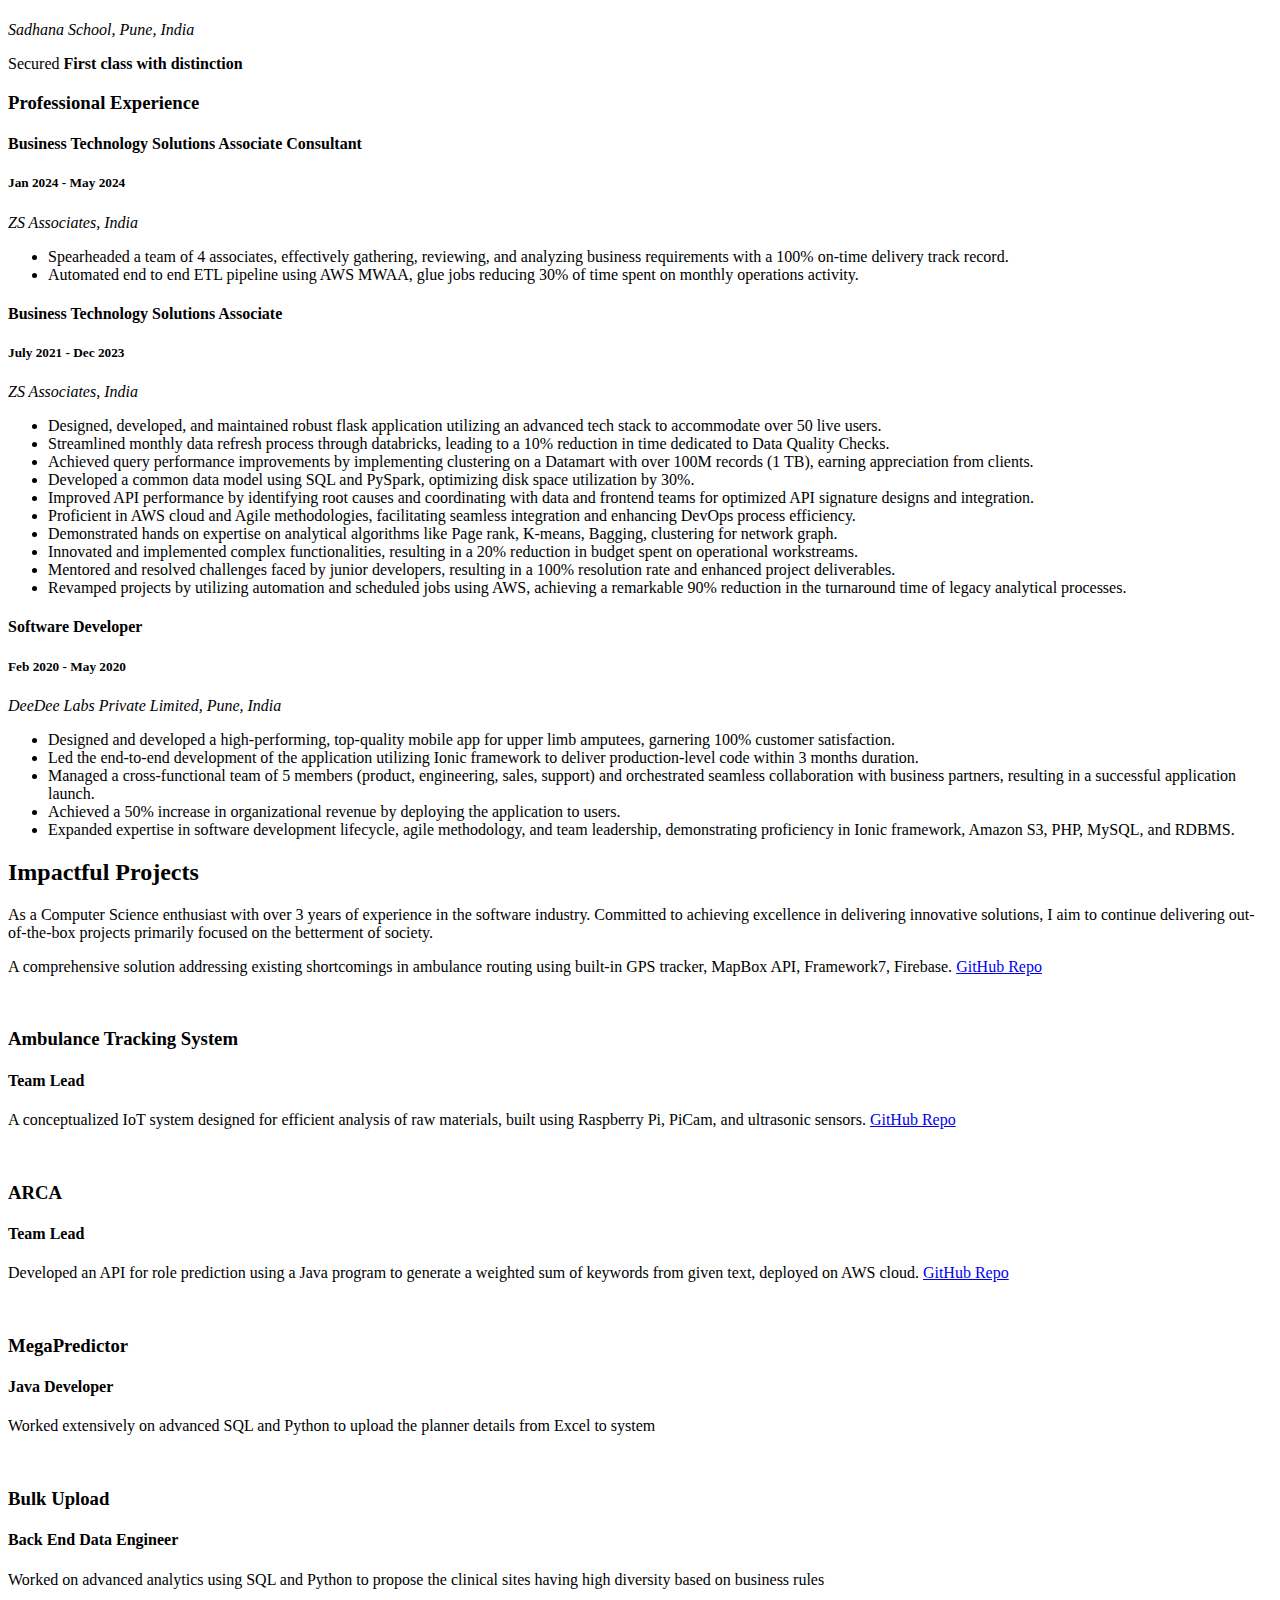
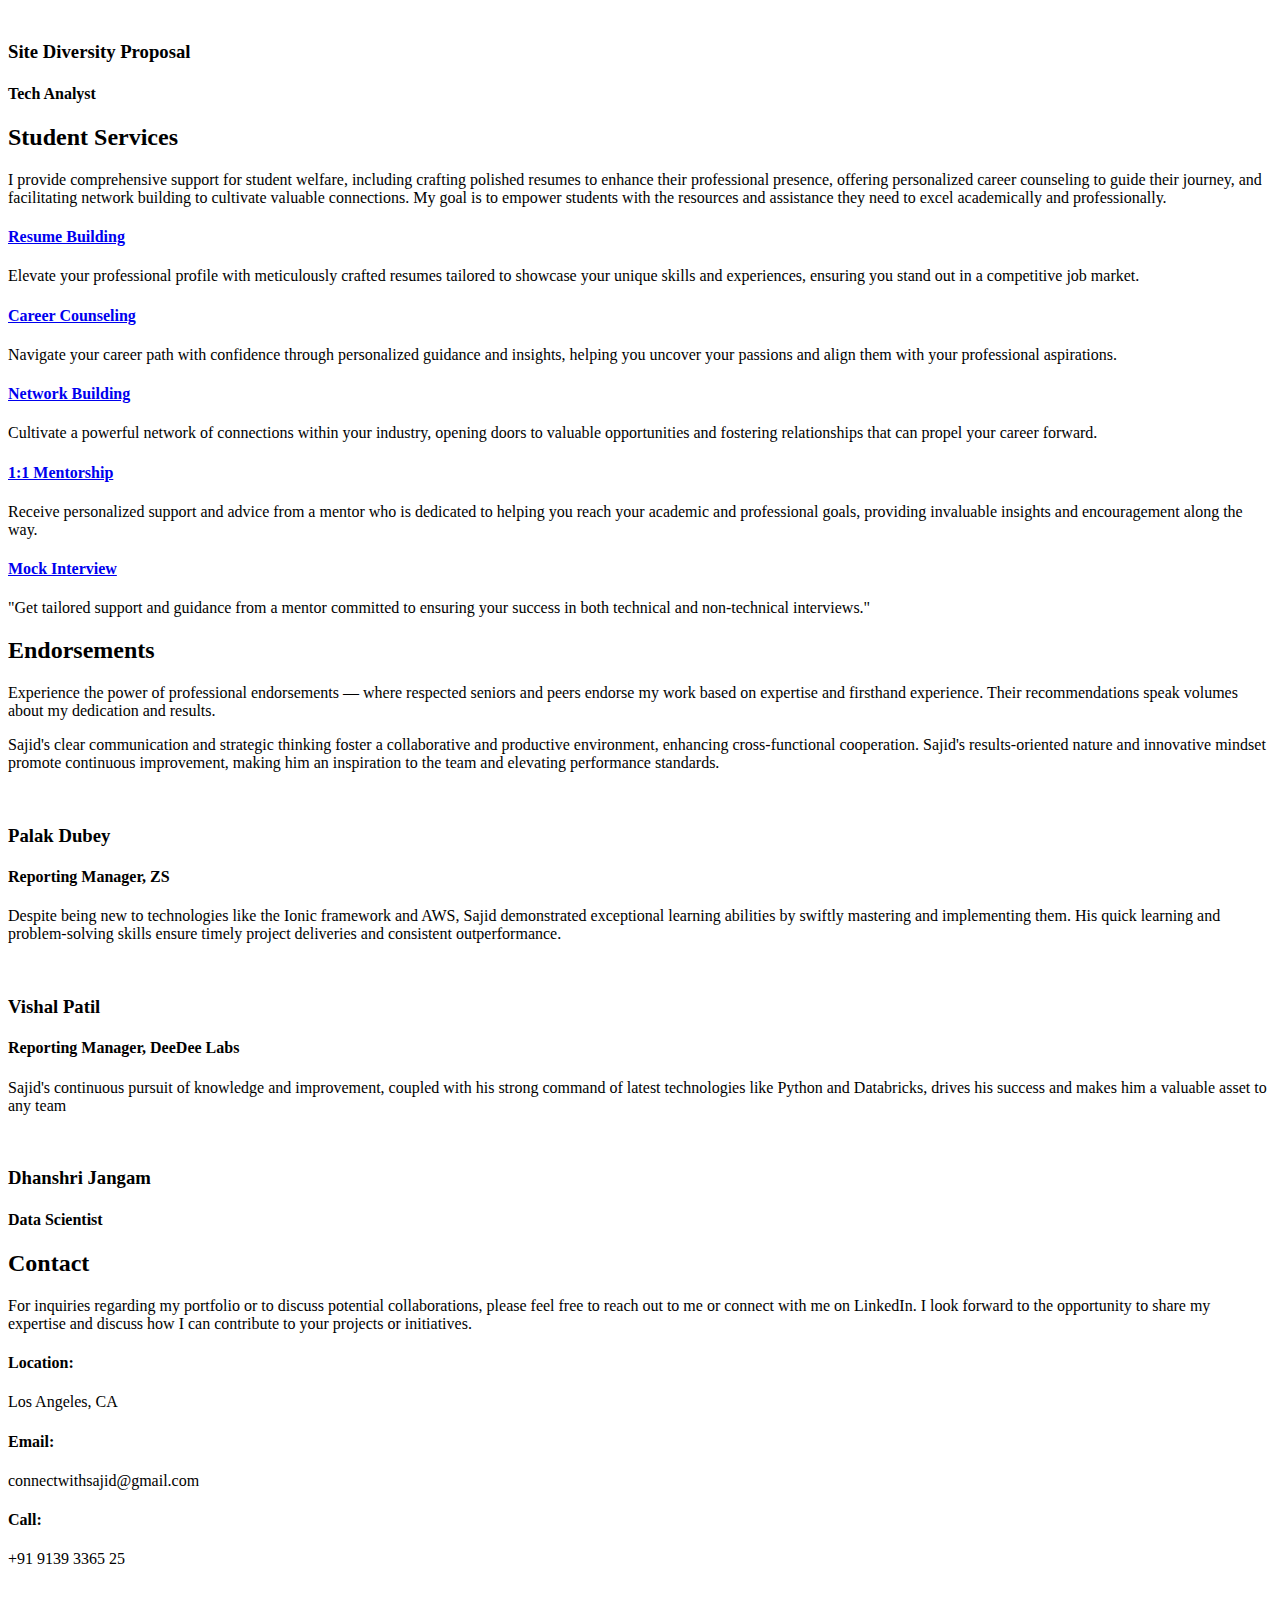
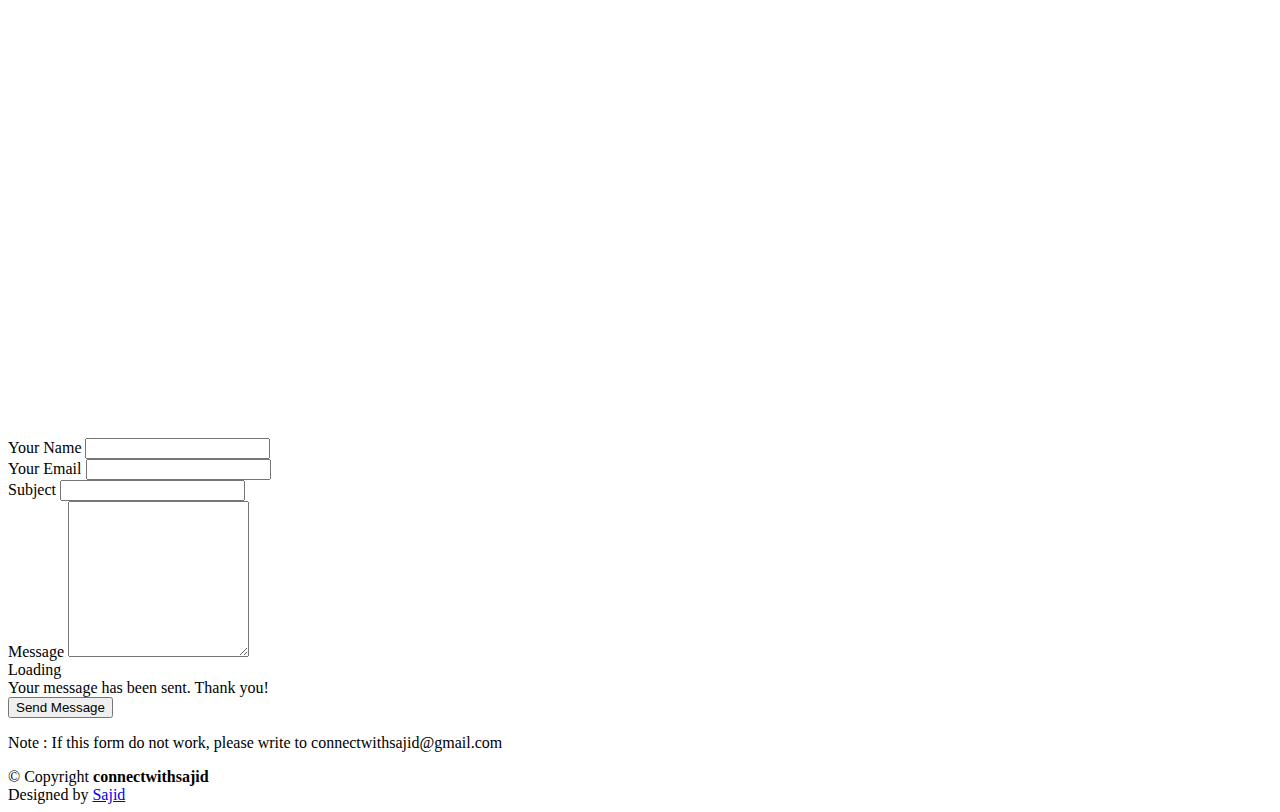
==== commit 13c09a0e: "enhancements" ====
--- a/index.html
+++ b/index.html
@@ -49,23 +49,28 @@
         <img src="assets/img/ss-profile-img-2.png" alt="" class="img-fluid rounded-circle">
         <h1 class="text-light"><a href="index.html">Sajid Shaikh</a></h1>
         <div class="social-links mt-3 text-center">
-          <a href="https://twitter.com/?lang=en" class="twitter"><i class="bx bxl-twitter"></i></a>
-          <a href="https://www.facebook.com/facebook/" class="facebook"><i class="bx bxl-facebook"></i></a>
-          <a href="https://www.instagram.com/Instagram/" class="instagram"><i class="bx bxl-instagram"></i></a>
-          <a href="https://topmate.io/connectwithsajid" class="google-plus"><i class="bx bxl-skype"></i></a>
-          <a href="https://www.linkedin.com/in/connectwithsajid/" class="linkedin"><i class="bx bxl-linkedin"></i></a>
+            <a href="https://www.linkedin.com/in/connectwithsajid/" class="linkedin"><i class="bx bxl-linkedin"></i></a>
+            <a href="mailto:connectwithsajid@gmail.com" class="gmail"><i class="bx bxl-gmail"></i></a>
+            <a href="https://www.youtube.com/@newbiecodes1319" class="youtube"><i class="bx bxl-youtube"></i></a>
+            <a href="https://topmate.io/connectwithsajid" class="topmate"><i class="bi bi-briefcase"></i></a>
+            <a href="https://github.com/connectwithsajid/" class="github"><i class="bx bxl-github"></i></a>
+            <!--<a href="https://www.instagram.com/connectwithsajid/" class="instagram"><i class="bx bxl-instagram"></i></a>-->
+
+
         </div>
       </div>
 
       <nav id="navbar" class="nav-menu navbar">
-        <ul>
-          <li><a href="#hero" class="nav-link scrollto active"><i class="bx bx-home"></i> <span>Home</span></a></li>
-          <li><a href="#about" class="nav-link scrollto"><i class="bx bx-user"></i> <span>About</span></a></li>
-          <li><a href="#resume" class="nav-link scrollto"><i class="bx bx-file-blank"></i> <span>Resume</span></a></li>
-          <!-- <li><a href="#portfolio" class="nav-link scrollto"><i class="bx bx-book-content"></i> <span>Portfolio</span></a></li> -->
-          <li><a href="#services" class="nav-link scrollto"><i class="bx bx-server"></i> <span>Services</span></a></li>
-          <li><a href="#contact" class="nav-link scrollto"><i class="bx bx-envelope"></i> <span>Contact</span></a></li>
-        </ul>
+          <ul>
+              <li><a href="#hero" class="nav-link scrollto active"><i class="bx bx-home"></i> <span>Home</span></a></li>
+              <li><a href="#about" class="nav-link scrollto"><i class="bx bx-user"></i> <span>About</span></a></li>
+              <li><a href="#resume" class="nav-link scrollto"><i class="bx bx-file-blank"></i> <span>Resume</span></a></li>
+              <li><a href="#projects" class="nav-link scrollto"><i class="bi bi-file-earmark-code"></i> <span>Projects</span></a></li>
+              <li><a href="#services" class="nav-link scrollto"><i class="bx bx-server"></i> <span>Services</span></a></li>
+              <li><a href="#endorsements" class="nav-link scrollto"><i class="bx bx-comment-edit"></i> <span>Endorsements</span></a></li>
+              <li><a href="#contact" class="nav-link scrollto"><i class="bx bx-envelope"></i> <span>Contact</span></a></li>
+              <!-- <li><a href="#portfolio" class="nav-link scrollto"><i class="bx bx-book-content"></i> <span>Portfolio</span></a></li> -->
+          </ul>
       </nav><!-- .nav-menu -->
     </div>
   </header><!-- End Header -->
@@ -80,268 +85,352 @@
 
   <main id="main">
 
-    <!-- ======= About Section ======= -->
-    <section id="about" class="about">
-      <div class="container">
-
-        <div class="section-title">
-          <h2>About</h2>
-          <p>Experienced Tech analyst with expertise in Advanced Data Science Techniques and Tech Automation with proven track record of Mentoring Junior Developers and Innovating Cost-effective Solutions for Operational Efficiency. Fast learner with good communication skills having the ability to work independently and take initiative. Proficient in end to end delivery of business requirements. Result-driven individual with an entrepreneurial mentality, and am eager to learn and adapt to different technology and environments.</p>
-        </div>
-
-        <div class="row">
-          <div class="col-lg-4" data-aos="fade-right">
-            <img src="assets/img/ss-profile-img.png" class="img-fluid" alt="">
-          </div>
-          <div class="col-lg-8 pt-4 pt-lg-0 content" data-aos="fade-left">
-            <h3>RWE Analyst &amp; Software Developer.</h3>
-            <p class="fst-italic">
-              I build bridges between technology and business requirements. By analyzing real-world business usecases and developing tailored software solutions, I integrate technology to drive innovation and improve user experiences while ensuring compliance with regulatory standards.
-            </p>
-            <div class="row">
-              <div class="col-lg-6">
-                <ul>
-                  <li><i class="bi bi-chevron-right"></i> <strong>Birthday:</strong> <span>15 April 2000</span></li>
-                  <li><i class="bi bi-chevron-right"></i> <strong>Website:</strong> <span>https://newbiecodes.home.blog/</span></li>
-                  <li><i class="bi bi-chevron-right"></i> <strong>Phone:</strong> <span>+91 913 933 6525</span></li>
-                  <li><i class="bi bi-chevron-right"></i> <strong>City:</strong> <span>Pune, India</span></li>
-                </ul>
-              </div>
-              <div class="col-lg-6">
-                <ul>
-                  <li><i class="bi bi-chevron-right"></i> <strong>Age:</strong> <span>24</span></li>
-                  <li><i class="bi bi-chevron-right"></i> <strong>Degree:</strong> <span>Btech in Computer Science</span></li>
-                  <li><i class="bi bi-chevron-right"></i> <strong>Email:</strong> <span>connectwithsajid@gmail.com</span></li>
-                  <li><i class="bi bi-chevron-right"></i> <strong>Freelance:</strong> <span>Available</span></li>
-                </ul>
-              </div>
-            </div>
-            <p>
-              As an RWE Analyst & Software Developer, I act as a pivotal connection between technology and business objectives. Drawing on my skills in data analysis and software development, I analyze real-world data and create tailored solutions to enhance operational processes, leveraging cloud technologies to automate and optimize workflows. My role encompasses understanding complex data intricacies and ensuring that technological advancements adhere to regulatory standards, ultimately contributing to improved outcomes.
-            </p>
-          </div>
-        </div>
-
-      </div>
-    </section><!-- End About Section -->
-
-    <!-- ======= Facts Section ======= -->
-    <section id="facts" class="facts">
-      <div class="container">
-
-        <div class="section-title">
-          <h2>Facts</h2>
-          <p>An unstoppable force, fueled by unyielding motivation, eager to seize additional challenges and relentlessly deliver unparalleled results, all while guaranteeing 100% customer satisfaction.</p>
-        </div>
-
-        <div class="row no-gutters">
-
-          <div class="col-lg-3 col-md-6 d-md-flex align-items-md-stretch" data-aos="fade-up">
-            <div class="count-box">
-              <i class="bi bi-emoji-smile"></i>
-              <span data-purecounter-start="0" data-purecounter-end="16" data-purecounter-duration="1" class="purecounter"></span>
-              <p><strong>Happy Clients</strong> network</p>
-            </div>
-          </div>
-
-          <div class="col-lg-3 col-md-6 d-md-flex align-items-md-stretch" data-aos="fade-up" data-aos-delay="100">
-            <div class="count-box">
-              <i class="bi bi-journal-richtext"></i>
-              <span data-purecounter-start="0" data-purecounter-end="39" data-purecounter-duration="1" class="purecounter"></span>
-              <p><strong>Projects</strong> delivered successfully</p>
-            </div>
-          </div>
-
-          <div class="col-lg-3 col-md-6 d-md-flex align-items-md-stretch" data-aos="fade-up" data-aos-delay="200">
-            <div class="count-box">
-              <i class="bi bi-headset"></i>
-              <span data-purecounter-start="0" data-purecounter-end="520" data-purecounter-duration="1" class="purecounter"></span>
-              <p><strong>Hours</strong> restless technical support</p>
-            </div>
-          </div>
-
-          <!-- <div class="col-lg-3 col-md-6 d-md-flex align-items-md-stretch" data-aos="fade-up" data-aos-delay="300">
-            <div class="count-box">
-              <i class="bi bi-people"></i>
-              <span data-purecounter-start="0" data-purecounter-end="32" data-purecounter-duration="1" class="purecounter"></span>
-              <p><strong>Hard Workers</strong> rerum asperiores dolor</p>
-            </div>
-          </div> -->
-
-        </div>
-
-      </div>
-    </section><!-- End Facts Section -->
-
-    <!-- ======= Skills Section ======= -->
-    <section id="skills" class="skills section-bg">
-      <div class="container">
-
-        <div class="section-title">
-          <h2>Skills</h2>
-          <p>I possess a comprehensive skill set tailored to navigate the intricacies of data management, from inception to insight, with a focus on leveraging AWS and cloud technologies to drive efficiency and innovation. Proficient in orchestrating the seamless ingestion of data, I design robust pipelines and workflows to ensure its reliability and scalability. My expertise extends to crafting tailored data processing solutions, optimizing infrastructure, and architecting data models to meet specific business needs. Through advanced analytics and visualization techniques, I derive actionable insights that inform strategic decision-making. My deep understanding of cloud infrastructure allows me to accelerate operational workstreams by implementing efficient, automated processes, mastering automation to streamline workflows and maximize productivity.</p>
-        </div>
-
-        <div class="row skills-content">
-
-          <div class="col-lg-6" data-aos="fade-up">
-
-            <div class="progress">
-              <span class="skill">Python <i class="val">90%</i></span>
-              <div class="progress-bar-wrap">
-                <div class="progress-bar" role="progressbar" aria-valuenow="90" aria-valuemin="0" aria-valuemax="100"></div>
-              </div>
-            </div>
-
-            <div class="progress">
-              <span class="skill">AWS <i class="val">75%</i></span>
-              <div class="progress-bar-wrap">
-                <div class="progress-bar" role="progressbar" aria-valuenow="75" aria-valuemin="0" aria-valuemax="100"></div>
-              </div>
-            </div>
-
-            <div class="progress">
-              <span class="skill">Microservices<i class="val">70%</i></span>
-              <div class="progress-bar-wrap">
-                <div class="progress-bar" role="progressbar" aria-valuenow="70" aria-valuemin="0" aria-valuemax="100"></div>
-              </div>
-            </div>
-
-            <div class="progress">
-              <span class="skill">Flask - API development<i class="val">70%</i></span>
-              <div class="progress-bar-wrap">
-                <div class="progress-bar" role="progressbar" aria-valuenow="70" aria-valuemin="0" aria-valuemax="100"></div>
-              </div>
-            </div>
-          </div>
-
-          <div class="col-lg-6" data-aos="fade-up" data-aos-delay="100">
-
-            <div class="progress">
-              <span class="skill">Advance SQL <i class="val">95%</i></span>
-              <div class="progress-bar-wrap">
-                <div class="progress-bar" role="progressbar" aria-valuenow="95" aria-valuemin="0" aria-valuemax="100"></div>
-              </div>
-            </div>
-
-            <div class="progress">
-              <span class="skill">Databricks <i class="val">80%</i></span>
-              <div class="progress-bar-wrap">
-                <div class="progress-bar" role="progressbar" aria-valuenow="80" aria-valuemin="0" aria-valuemax="100"></div>
-              </div>
-            </div>
-
-            <div class="progress">
-              <span class="skill">System Design (HLD/LLD) <i class="val">80%</i></span>
-              <div class="progress-bar-wrap">
-                <div class="progress-bar" role="progressbar" aria-valuenow="80" aria-valuemin="0" aria-valuemax="100"></div>
-              </div>
-            </div>
-
-            <div class="progress">
-              <span class="skill"> ETL <i class="val">90%</i></span>
-              <div class="progress-bar-wrap">
-                <div class="progress-bar" role="progressbar" aria-valuenow="90" aria-valuemin="0" aria-valuemax="100"></div>
-              </div>
-            </div>
-
-          </div>
-
-        </div>
-
-      </div>
-    </section><!-- End Skills Section -->
-
-    <!-- ======= Resume Section ======= -->
-    <section id="resume" class="resume">
-      <div class="container">
-
-        <div class="section-title">
-          <h2>Resume</h2>
-          <p>A focused and diligent individual with a background in the software consulting industry looking to secure admission to an esteemed University. Aim is to develop an elaborate skill set while studying computer science engineering, focusing on delivering excellence. As I continue to grow, I hope to understand intangible values and the essence of this industry while seeking opportunities to gain extensive knowledge and deliver gratifying services.</p>
-        </div>
-
-        <div class="row">
-          <div class="col-lg-6" data-aos="fade-up">
-            <h3 class="resume-title">Sumary</h3>
-            <div class="resume-item pb-0">
-              <h4>Sajid Shaikh</h4>
-              <p><em>Innovative and data-driven software developer with 3+ years of experience designing and developing user-centered requirement from initial concept to final, polished deliverable.</em></p>
-              <ul>
-                <li>Pune, Maharashtra, In</li>
-                <li>(913) 933-6525</li>
-                <li>connectwithsajid@gmail.com</li>
-              </ul>
-            </div>
-
-            <h3 class="resume-title">Education</h3>
-            <!-- <div class="resume-item">
-              <h4>Master of Science in Computer Science </h4>
-              <h5>2024 - 2026</h5>
-              <p><em>University of Southern California, Los Angeles, CA</em></p>
-              <p>Qui deserunt veniam. Et sed aliquam labore tempore sed quisquam iusto autem sit. Ea vero voluptatum qui ut dignissimos deleniti nerada porti sand markend</p>
-            </div> -->
-            <div class="resume-item">
-              <h4>Bachelor of Technology in Computer Science</h4>
-              <h5>2017 - 2021</h5>
-              <p><em>MIT-WPU, Pune, India</em></p>
-              <p>Secured <b>9.12 (3.78)</b> </p>
-            </div>
-
-            <div class="resume-item">
-              <h4>HSC</h4>
-              <h5>2015 - 2017</h5>
-              <p><em>Sadhana School, Pune, India</em></p>
-              <p>Secured <b>First class with distinction</b> </p>
-            </div>
-          </div>
-          <div class="col-lg-6" data-aos="fade-up" data-aos-delay="100">
-            <h3 class="resume-title">Professional Experience</h3>
-            <div class="resume-item">
-              <h4>Business Technology Solutions Associate Consultant</h4>
-              <h5>2024 - Present</h5>
-              <p><em>ZS Associates, India </em></p>
-              <ul>
-                <li>Spearheaded a team of 4 associates, effectively gathering, reviewing, and analyzing business requirements with a 100% on-time delivery track record.</li>
-                <li>Automated end to end ETL pipeline using AWS MWAA, glue jobs reducing 30% of time spent on monthly operations activity.</li>
-              </ul>
-            </div>
-            <div class="resume-item">
-              <h4>Business Technology Solutions Associate</h4>
-              <h5>2021 - 2023</h5>
-              <p><em>ZS Associates, India </em></p>
-              <ul>
-                <li> Designed, developed, and maintained robust flask application utilizing an advanced tech stack to accommodate over 50 live users.</li>
-                <li> Streamlined monthly data refresh process through databricks, leading to a 10% reduction in time dedicated to Data Quality Checks.</li>	
-                <li> Achieved query performance improvements by implementing clustering on a Datamart with over 100M records (1 TB), earning appreciation from clients.</li>	
-                <li> Developed a common data model using SQL and PySpark, optimizing disk space utilization by 30%.</li>	
-                <li> Improved API performance by identifying root causes and coordinating with data and frontend teams for optimized API signature designs and integration.</li>	
-                <li> Proficient in AWS cloud and Agile methodologies, facilitating seamless integration and enhancing DevOps process efficiency.</li>	
-                <li> Demonstrated hands on expertise on analytical algorithms like Page rank, K-means, Bagging, clustering for network graph.</li>	
-                <li> Innovated and implemented complex functionalities, resulting in a 20% reduction in budget spent on operational workstreams.</li>
-                <li> Mentored and resolved challenges faced by junior developers, resulting in a 100% resolution rate and enhanced project deliverables.</li>	
-                <li> Revamped projects by utilizing automation and scheduled jobs using AWS, achieving a remarkable 90% reduction in the turnaround time of legacy analytical processes.</li>	
-              </ul>
-            </div>
-            <div class="resume-item">
-              <h4>Software Developer</h4>
-              <h5>2020 - 2020</h5>
-              <p><em>DeeDee Labs Private Limited, Pune, India</em></p>
-              <ul>
-                <li> Designed and developed a high-performing, top-quality mobile app for upper limb amputees, garnering 100% customer satisfaction.</li> 
-                <li> Led the end-to-end development of the application utilizing Ionic framework to deliver production-level code within 3 months duration.</li> 
-                <li> Managed a cross-functional team of 5 members (product, engineering, sales, support) and orchestrated seamless collaboration with business partners, resulting in a successful application launch.</li> 
-                <li> Achieved a 50% increase in organizational revenue by deploying the application to users.</li> 
-                <li> Expanded expertise in software development lifecycle, agile methodology, and team leadership, demonstrating proficiency in Ionic framework, Amazon S3, PHP, MySQL, and RDBMS.</li> 
-              </ul>
-            </div>
-          </div>
-        </div>
-
-      </div>
-    </section><!-- End Resume Section -->
-
-    <!-- ======= Portfolio Section ======= 
+      <!-- ======= About Section ======= -->
+      <section id="about" class="about">
+          <div class="container">
+
+              <div class="section-title">
+                  <h2>About</h2>
+                  <p>Experienced Tech analyst with expertise in Advanced Data Science Techniques and Tech Automation with proven track record of Mentoring Junior Developers and Innovating Cost-effective Solutions for Operational Efficiency. Fast learner with good communication skills having the ability to work independently and take initiative. Proficient in end to end delivery of business requirements. Result-driven individual with an entrepreneurial mentality, and am eager to learn and adapt to different technology and environments.</p>
+              </div>
+
+              <div class="row">
+                  <div class="col-lg-4" data-aos="fade-right">
+                      <img src="assets/img/ss-profile-img.png" class="img-fluid" alt="">
+                  </div>
+                  <div class="col-lg-8 pt-4 pt-lg-0 content" data-aos="fade-left">
+                      <h3>RWE Analyst &amp; Software Developer.</h3>
+                      <p class="fst-italic">
+                          I build bridges between technology and business requirements. By analyzing real-world business usecases and developing tailored software solutions, I integrate technology to drive innovation and improve user experiences while ensuring compliance with regulatory standards.
+                      </p>
+                      <div class="row">
+                          <div class="col-lg-6">
+                              <ul>
+                                  <li><i class="bi bi-chevron-right"></i> <strong>Birthday:</strong> <span>15 April 2000</span></li>
+                                  <li><i class="bi bi-chevron-right"></i> <strong>Website:</strong> <span>https://newbiecodes.home.blog/</span></li>
+                                  <li><i class="bi bi-chevron-right"></i> <strong>Phone:</strong> <span>+91 913 933 6525</span></li>
+                                  <li><i class="bi bi-chevron-right"></i> <strong>City:</strong> <span>Los Angeles, CA</span></li>
+                              </ul>
+                          </div>
+                          <div class="col-lg-6">
+                              <ul>
+                                  <li><i class="bi bi-chevron-right"></i> <strong>Age:</strong> <span>24</span></li>
+                                  <li><i class="bi bi-chevron-right"></i> <strong>Degree:</strong> <span>MS in Computer Science</span></li>
+                                  <li><i class="bi bi-chevron-right"></i> <strong>Email:</strong> <span>connectwithsajid@gmail.com</span></li>
+                                  <li><i class="bi bi-chevron-right"></i> <strong>Freelance:</strong> <span>Available</span></li>
+                              </ul>
+                          </div>
+                      </div>
+                      <p>
+                          As an RWE Analyst & Software Developer, I act as a pivotal connection between technology and business objectives. Drawing on my skills in data analysis and software development, I analyze real-world data and create tailored solutions to enhance operational processes, leveraging cloud technologies to automate and optimize workflows. My role encompasses understanding complex data intricacies and ensuring that technological advancements adhere to regulatory standards, ultimately contributing to improved outcomes.
+                      </p>
+                  </div>
+              </div>
+
+          </div>
+      </section><!-- End About Section -->
+      <!-- ======= Facts Section ======= -->
+      <section id="facts" class="facts">
+          <div class="container">
+
+              <div class="section-title">
+                  <h2>Facts</h2>
+                  <p>An unstoppable force, fueled by unyielding motivation, eager to seize additional challenges and relentlessly deliver unparalleled results, all while guaranteeing 100% customer satisfaction.</p>
+              </div>
+
+              <div class="row no-gutters">
+
+                  <div class="col-lg-3 col-md-6 d-md-flex align-items-md-stretch" data-aos="fade-up">
+                      <div class="count-box">
+                          <i class="bi bi-emoji-smile"></i>
+                          <span data-purecounter-start="0" data-purecounter-end="16" data-purecounter-duration="1" class="purecounter"></span>
+                          <p><strong>Happy Clients</strong> network</p>
+                      </div>
+                  </div>
+
+                  <div class="col-lg-3 col-md-6 d-md-flex align-items-md-stretch" data-aos="fade-up" data-aos-delay="100">
+                      <div class="count-box">
+                          <i class="bi bi-journal-richtext"></i>
+                          <span data-purecounter-start="0" data-purecounter-end="39" data-purecounter-duration="1" class="purecounter"></span>
+                          <p><strong>Projects</strong> delivered successfully</p>
+                      </div>
+                  </div>
+
+                  <div class="col-lg-3 col-md-6 d-md-flex align-items-md-stretch" data-aos="fade-up" data-aos-delay="200">
+                      <div class="count-box">
+                          <i class="bi bi-headset"></i>
+                          <span data-purecounter-start="0" data-purecounter-end="520" data-purecounter-duration="1" class="purecounter"></span>
+                          <p><strong>Hours</strong> restless technical support</p>
+                      </div>
+                  </div>
+
+                  <!-- <div class="col-lg-3 col-md-6 d-md-flex align-items-md-stretch" data-aos="fade-up" data-aos-delay="300">
+                  <div class="count-box">
+                    <i class="bi bi-people"></i>
+                    <span data-purecounter-start="0" data-purecounter-end="32" data-purecounter-duration="1" class="purecounter"></span>
+                    <p><strong>Hard Workers</strong> rerum asperiores dolor</p>
+                  </div>
+                </div> -->
+
+              </div>
+
+          </div>
+      </section><!-- End Facts Section -->
+      <!-- ======= Skills Section ======= -->
+      <section id="skills" class="skills section-bg">
+          <div class="container">
+
+              <div class="section-title">
+                  <h2>Skills</h2>
+                  <p>I possess a comprehensive skill set tailored to navigate the intricacies of data management, from inception to insight, with a focus on leveraging AWS and cloud technologies to drive efficiency and innovation. Proficient in orchestrating the seamless ingestion of data, I design robust pipelines and workflows to ensure its reliability and scalability. My expertise extends to crafting tailored data processing solutions, optimizing infrastructure, and architecting data models to meet specific business needs. Through advanced analytics and visualization techniques, I derive actionable insights that inform strategic decision-making. My deep understanding of cloud infrastructure allows me to accelerate operational workstreams by implementing efficient, automated processes, mastering automation to streamline workflows and maximize productivity.</p>
+              </div>
+
+              <div class="row skills-content">
+
+                  <div class="col-lg-6" data-aos="fade-up">
+
+                      <div class="progress">
+                          <span class="skill">Python <i class="val">90%</i></span>
+                          <div class="progress-bar-wrap">
+                              <div class="progress-bar" role="progressbar" aria-valuenow="90" aria-valuemin="0" aria-valuemax="100"></div>
+                          </div>
+                      </div>
+
+                      <div class="progress">
+                          <span class="skill">AWS <i class="val">75%</i></span>
+                          <div class="progress-bar-wrap">
+                              <div class="progress-bar" role="progressbar" aria-valuenow="75" aria-valuemin="0" aria-valuemax="100"></div>
+                          </div>
+                      </div>
+
+                      <div class="progress">
+                          <span class="skill">Microservices<i class="val">70%</i></span>
+                          <div class="progress-bar-wrap">
+                              <div class="progress-bar" role="progressbar" aria-valuenow="70" aria-valuemin="0" aria-valuemax="100"></div>
+                          </div>
+                      </div>
+
+                      <div class="progress">
+                          <span class="skill">Flask - API development<i class="val">70%</i></span>
+                          <div class="progress-bar-wrap">
+                              <div class="progress-bar" role="progressbar" aria-valuenow="70" aria-valuemin="0" aria-valuemax="100"></div>
+                          </div>
+                      </div>
+                  </div>
+
+                  <div class="col-lg-6" data-aos="fade-up" data-aos-delay="100">
+
+                      <div class="progress">
+                          <span class="skill">Advance SQL <i class="val">95%</i></span>
+                          <div class="progress-bar-wrap">
+                              <div class="progress-bar" role="progressbar" aria-valuenow="95" aria-valuemin="0" aria-valuemax="100"></div>
+                          </div>
+                      </div>
+
+                      <div class="progress">
+                          <span class="skill">Databricks <i class="val">80%</i></span>
+                          <div class="progress-bar-wrap">
+                              <div class="progress-bar" role="progressbar" aria-valuenow="80" aria-valuemin="0" aria-valuemax="100"></div>
+                          </div>
+                      </div>
+
+                      <div class="progress">
+                          <span class="skill">System Design (HLD/LLD) <i class="val">80%</i></span>
+                          <div class="progress-bar-wrap">
+                              <div class="progress-bar" role="progressbar" aria-valuenow="80" aria-valuemin="0" aria-valuemax="100"></div>
+                          </div>
+                      </div>
+
+                      <div class="progress">
+                          <span class="skill"> ETL <i class="val">90%</i></span>
+                          <div class="progress-bar-wrap">
+                              <div class="progress-bar" role="progressbar" aria-valuenow="90" aria-valuemin="0" aria-valuemax="100"></div>
+                          </div>
+                      </div>
+
+                  </div>
+
+              </div>
+
+          </div>
+      </section><!-- End Skills Section -->
+      <!-- ======= Resume Section ======= -->
+      <section id="resume" class="resume">
+          <div class="container">
+
+              <div class="section-title">
+                  <h2>Resume</h2>
+                  <p>A focused and diligent individual with a background in the software consulting industry looking to secure admission to an esteemed University. Aim is to develop an elaborate skill set while studying computer science engineering, focusing on delivering excellence. As I continue to grow, I hope to understand intangible values and the essence of this industry while seeking opportunities to gain extensive knowledge and deliver gratifying services.</p>
+              </div>
+
+              <div class="row">
+                  <div class="col-lg-6" data-aos="fade-up">
+                      <h3 class="resume-title">Sumary</h3>
+                      <div class="resume-item pb-0">
+                          <h4>Sajid Shaikh</h4>
+                          <p><em>Innovative and data-driven software developer with 3+ years of experience designing and developing user-centered requirement from initial concept to final, polished deliverable.</em></p>
+                          <ul>
+                              <li>Pune, Maharashtra, In</li>
+                              <li>(913) 933-6525</li>
+                              <li>connectwithsajid@gmail.com</li>
+                          </ul>
+                      </div>
+
+                      <h3 class="resume-title">Education</h3>
+                      <div class="resume-item">
+                          <h4>Master of Science in Computer Science </h4>
+                          <h5>2024 - 2026</h5>
+                          <p><em>University of Southern California, Los Angeles, CA</em></p>
+
+                      </div>
+                      <div class="resume-item">
+                          <h4>Bachelor of Technology in Computer Science</h4>
+                          <h5>2017 - 2021</h5>
+                          <p><em>MIT-WPU, Pune, India</em></p>
+                          <p>Secured <b>9.12 (3.78)</b> </p>
+                      </div>
+
+                      <div class="resume-item">
+                          <h4>HSC</h4>
+                          <h5>2015 - 2017</h5>
+                          <p><em>Sadhana School, Pune, India</em></p>
+                          <p>Secured <b>First class with distinction</b> </p>
+                      </div>
+                  </div>
+                  <div class="col-lg-6" data-aos="fade-up" data-aos-delay="100">
+                      <h3 class="resume-title">Professional Experience</h3>
+                      <div class="resume-item">
+                          <h4>Business Technology Solutions Associate Consultant</h4>
+                          <h5>Jan 2024 - May 2024</h5>
+                          <p><em>ZS Associates, India </em></p>
+                          <ul>
+                              <li>Spearheaded a team of 4 associates, effectively gathering, reviewing, and analyzing business requirements with a 100% on-time delivery track record.</li>
+                              <li>Automated end to end ETL pipeline using AWS MWAA, glue jobs reducing 30% of time spent on monthly operations activity.</li>
+                          </ul>
+                      </div>
+                      <div class="resume-item">
+                          <h4>Business Technology Solutions Associate</h4>
+                          <h5>July 2021 - Dec 2023</h5>
+                          <p><em>ZS Associates, India </em></p>
+                          <ul>
+                              <li> Designed, developed, and maintained robust flask application utilizing an advanced tech stack to accommodate over 50 live users.</li>
+                              <li> Streamlined monthly data refresh process through databricks, leading to a 10% reduction in time dedicated to Data Quality Checks.</li>
+                              <li> Achieved query performance improvements by implementing clustering on a Datamart with over 100M records (1 TB), earning appreciation from clients.</li>
+                              <li> Developed a common data model using SQL and PySpark, optimizing disk space utilization by 30%.</li>
+                              <li> Improved API performance by identifying root causes and coordinating with data and frontend teams for optimized API signature designs and integration.</li>
+                              <li> Proficient in AWS cloud and Agile methodologies, facilitating seamless integration and enhancing DevOps process efficiency.</li>
+                              <li> Demonstrated hands on expertise on analytical algorithms like Page rank, K-means, Bagging, clustering for network graph.</li>
+                              <li> Innovated and implemented complex functionalities, resulting in a 20% reduction in budget spent on operational workstreams.</li>
+                              <li> Mentored and resolved challenges faced by junior developers, resulting in a 100% resolution rate and enhanced project deliverables.</li>
+                              <li> Revamped projects by utilizing automation and scheduled jobs using AWS, achieving a remarkable 90% reduction in the turnaround time of legacy analytical processes.</li>
+                          </ul>
+                      </div>
+                      <div class="resume-item">
+                          <h4>Software Developer</h4>
+                          <h5>Feb 2020 - May 2020</h5>
+                          <p><em>DeeDee Labs Private Limited, Pune, India</em></p>
+                          <ul>
+                              <li> Designed and developed a high-performing, top-quality mobile app for upper limb amputees, garnering 100% customer satisfaction.</li>
+                              <li> Led the end-to-end development of the application utilizing Ionic framework to deliver production-level code within 3 months duration.</li>
+                              <li> Managed a cross-functional team of 5 members (product, engineering, sales, support) and orchestrated seamless collaboration with business partners, resulting in a successful application launch.</li>
+                              <li> Achieved a 50% increase in organizational revenue by deploying the application to users.</li>
+                              <li> Expanded expertise in software development lifecycle, agile methodology, and team leadership, demonstrating proficiency in Ionic framework, Amazon S3, PHP, MySQL, and RDBMS.</li>
+                          </ul>
+                      </div>
+                  </div>
+              </div>
+
+          </div>
+      </section><!-- End Resume Section -->
+      <!-- ======= Testimonials Section ======= -->
+      <section id="projects" class="testimonials section-bg">
+          <div class="container">
+
+              <div class="section-title">
+                  <h2>Impactful Projects</h2>
+                  <p>As a Computer Science enthusiast with over 3 years of experience in the software industry. Committed to achieving excellence in delivering innovative solutions, I aim to continue delivering out-of-the-box projects primarily focused on the betterment of society.</p>
+              </div>
+
+              <div class="testimonials-slider swiper" data-aos="fade-up" data-aos-delay="100">
+                  <div class="swiper-wrapper">
+
+                      <div class="swiper-slide">
+                          <div class="testimonial-item" data-aos="fade-up">
+                              <p>
+                                  <i class="bx bxs-quote-alt-left quote-icon-left"></i>
+                                  A comprehensive solution addressing existing shortcomings in ambulance routing using built-in GPS tracker, MapBox API, Framework7, Firebase. <a href="https://github.com/connectwithsajid/Btech_Project_Masked_Code">GitHub Repo</a>
+                                  <i class="bx bxs-quote-alt-right quote-icon-right"></i>
+                              </p>
+                              <img src="assets/img/testimonials/" class="testimonial-img" alt="">
+                              <h3>Ambulance Tracking System</h3>
+                              <h4>Team Lead</h4>
+
+                          </div>
+                      </div>
+
+                      <div class="swiper-slide">
+                          <div class="testimonial-item" data-aos="fade-up" data-aos-delay="100">
+                              <p>
+                                  <i class="bx bxs-quote-alt-left quote-icon-left"></i>
+                                  A conceptualized IoT system designed for efficient analysis of raw materials, built using Raspberry Pi, PiCam, and ultrasonic sensors. <a href="https://github.com/connectwithsajid/Room-Area-Calculator">GitHub Repo</a>
+                                  <i class="bx bxs-quote-alt-right quote-icon-right"></i>
+                              </p>
+                              <img src="assets/img/testimonials/" class="testimonial-img" alt="">
+                              <h3>ARCA</h3>
+                              <h4>Team Lead</h4>
+                          </div>
+                      </div>
+
+                      <div class="swiper-slide">
+                          <div class="testimonial-item" data-aos="fade-up" data-aos-delay="200">
+                              <p>
+                                  <i class="bx bxs-quote-alt-left quote-icon-left"></i>
+                                  Developed an API for role prediction using a Java program to generate a weighted sum of keywords from given text, deployed on AWS cloud. <a href="https://github.com/connectwithsajid/MegaPredictor">GitHub Repo</a>
+                                  <i class="bx bxs-quote-alt-right quote-icon-right"></i>
+                              </p>
+                              <img src="assets/img/testimonials/" class="testimonial-img" alt="">
+                              <h3>MegaPredictor</h3>
+                              <h4>Java Developer</h4>
+                          </div>
+                      </div>
+
+                      <div class="swiper-slide">
+                          <div class="testimonial-item" data-aos="fade-up" data-aos-delay="300">
+                              <p>
+                                  <i class="bx bxs-quote-alt-left quote-icon-left"></i>
+                                  Worked extensively on advanced SQL and Python to upload the planner details from Excel to system
+                                  <i class="bx bxs-quote-alt-right quote-icon-right"></i>
+                              </p>
+                              <img src="assets/img/testimonials/" class="testimonial-img" alt="">
+                              <h3>Bulk Upload</h3>
+                              <h4>Back End Data Engineer</h4>
+                          </div>
+                      </div>
+                      
+          <div class="swiper-slide">
+            <div class="testimonial-item" data-aos="fade-up" data-aos-delay="400">
+              <p>
+                <i class="bx bxs-quote-alt-left quote-icon-left"></i>
+                
+                    Worked on advanced analytics using SQL and Python to propose the clinical sites having high diversity based on business rules
+
+
+                <i class="bx bxs-quote-alt-right quote-icon-right"></i>
+              </p>
+              <img src="assets/img/testimonials/" class="testimonial-img" alt="">
+              <h3>Site Diversity Proposal</h3>
+              <h4>Tech Analyst</h4>
+            </div>
+          </div>
+
+        </div> 
+                      <div class="swiper-pagination"></div>
+                  </div>
+
+              </div>
+      </section>
+
+      <!-- ======= Portfolio Section =======
     <section id="portfolio" class="portfolio section-bg">
       <div class="container">
 
@@ -458,216 +547,218 @@
       </div>
     </section>
     -- End Portfolio Section -->
-
-    <!-- ======= Services Section ======= -->
-    <section id="services" class="services">
-      <div class="container">
-
-        <div class="section-title">
-          <h2>Services</h2>
-          <p>I provide comprehensive support for student welfare, including crafting polished resumes to enhance their professional presence, offering personalized career counseling to guide their journey, and facilitating network building to cultivate valuable connections. My goal is to empower students with the resources and assistance they need to excel academically and professionally.</p>
-        </div>
-
-        <div class="row">
-          <div class="col-lg-4 col-md-6 icon-box" data-aos="fade-up">
-            <div class="icon"><i class="bi bi-briefcase"></i></div>
-            <h4 class="title"><a href="">Resume Building</a></h4>
-            <p class="description">Elevate your professional profile with meticulously crafted resumes tailored to showcase your unique skills and experiences, ensuring you stand out in a competitive job market.</p>
-          </div>
-          <div class="col-lg-4 col-md-6 icon-box" data-aos="fade-up" data-aos-delay="100">
-            <div class="icon"><i class="bi bi-card-checklist"></i></div>
-            <h4 class="title"><a href="">Career Counseling</a></h4>
-            <p class="description">Navigate your career path with confidence through personalized guidance and insights, helping you uncover your passions and align them with your professional aspirations.</p>
-          </div>
-          <div class="col-lg-4 col-md-6 icon-box" data-aos="fade-up" data-aos-delay="200">
-            <div class="icon"><i class="bi bi-bar-chart"></i></div>
-            <h4 class="title"><a href="">Network Building</a></h4>
-            <p class="description">Cultivate a powerful network of connections within your industry, opening doors to valuable opportunities and fostering relationships that can propel your career forward.</p>
-          </div>
-          <div class="col-lg-4 col-md-6 icon-box" data-aos="fade-up" data-aos-delay="300">
-            <div class="icon"><i class="bi bi-binoculars"></i></div>
-            <h4 class="title"><a href="">1:1 Mentorship</a></h4>
-            <p class="description"> Receive personalized support and advice from a mentor who is dedicated to helping you reach your academic and professional goals, providing invaluable insights and encouragement along the way.</p>
-          </div>
-          
-        </div>
-
-      </div>
-
-      <script
-    src="https://topmate-embed.s3.ap-south-1.amazonaws.com/v1/topmate-embed.js"
-    user-profile="https://topmate.io/embed/profile/connectwithsajid?theme=D5534D"
-    btn-style='{"backgroundColor":"#000","color":"#fff","border":"1px solid #000"}'
-    embed-version="v1"
-    button-text="Let's Connect"
-    position-right="30px"
-    position-bottom="30px"
-    custom-padding="0px"
-    custom-font-size="16px"
-    custom-font-weight="500"
-    custom-width="200px"
-    async=""
-    defer=""
-  ></script>  
-
-    </section><!-- End Services Section -->
-
-    <!-- ======= Testimonials Section ======= 
-    <section id="testimonials" class="testimonials section-bg">
-      <div class="container">
-
-        <div class="section-title">
-          <h2>Testimonials</h2>
-          <p>Magnam dolores commodi suscipit. Necessitatibus eius consequatur ex aliquid fuga eum quidem. Sit sint consectetur velit. Quisquam quos quisquam cupiditate. Et nemo qui impedit suscipit alias ea. Quia fugiat sit in iste officiis commodi quidem hic quas.</p>
-        </div>
-
-        <div class="testimonials-slider swiper" data-aos="fade-up" data-aos-delay="100">
-          <div class="swiper-wrapper">
-
-            <div class="swiper-slide">
-              <div class="testimonial-item" data-aos="fade-up">
-                <p>
-                  <i class="bx bxs-quote-alt-left quote-icon-left"></i>
-                  Proin iaculis purus consequat sem cure digni ssim donec porttitora entum suscipit rhoncus. Accusantium quam, ultricies eget id, aliquam eget nibh et. Maecen aliquam, risus at semper.
-                  <i class="bx bxs-quote-alt-right quote-icon-right"></i>
-                </p>
-                <img src="assets/img/testimonials/testimonials-1.jpg" class="testimonial-img" alt="">
-                <h3>Saul Goodman</h3>
-                <h4>Ceo &amp; Founder</h4>
-              </div>
-            </div><!-- End testimonial item 
-
-            <div class="swiper-slide">
-              <div class="testimonial-item" data-aos="fade-up" data-aos-delay="100">
-                <p>
-                  <i class="bx bxs-quote-alt-left quote-icon-left"></i>
-                  Export tempor illum tamen malis malis eram quae irure esse labore quem cillum quid cillum eram malis quorum velit fore eram velit sunt aliqua noster fugiat irure amet legam anim culpa.
-                  <i class="bx bxs-quote-alt-right quote-icon-right"></i>
-                </p>
-                <img src="assets/img/testimonials/testimonials-2.jpg" class="testimonial-img" alt="">
-                <h3>Sara Wilsson</h3>
-                <h4>Designer</h4>
-              </div>
-            </div><!-- End testimonial item 
-
-            <div class="swiper-slide">
-              <div class="testimonial-item" data-aos="fade-up" data-aos-delay="200">
-                <p>
-                  <i class="bx bxs-quote-alt-left quote-icon-left"></i>
-                  Enim nisi quem export duis labore cillum quae magna enim sint quorum nulla quem veniam duis minim tempor labore quem eram duis noster aute amet eram fore quis sint minim.
-                  <i class="bx bxs-quote-alt-right quote-icon-right"></i>
-                </p>
-                <img src="assets/img/testimonials/testimonials-3.jpg" class="testimonial-img" alt="">
-                <h3>Jena Karlis</h3>
-                <h4>Store Owner</h4>
-              </div>
-            </div><!-- End testimonial item 
-
-            <div class="swiper-slide">
-              <div class="testimonial-item" data-aos="fade-up" data-aos-delay="300">
-                <p>
-                  <i class="bx bxs-quote-alt-left quote-icon-left"></i>
-                  Fugiat enim eram quae cillum dolore dolor amet nulla culpa multos export minim fugiat minim velit minim dolor enim duis veniam ipsum anim magna sunt elit fore quem dolore labore illum veniam.
-                  <i class="bx bxs-quote-alt-right quote-icon-right"></i>
-                </p>
-                <img src="assets/img/testimonials/testimonials-4.jpg" class="testimonial-img" alt="">
-                <h3>Matt Brandon</h3>
-                <h4>Freelancer</h4>
-              </div>
-            </div><!-- End testimonial item 
-
-            <div class="swiper-slide">
-              <div class="testimonial-item" data-aos="fade-up" data-aos-delay="400">
-                <p>
-                  <i class="bx bxs-quote-alt-left quote-icon-left"></i>
-                  Quis quorum aliqua sint quem legam fore sunt eram irure aliqua veniam tempor noster veniam enim culpa labore duis sunt culpa nulla illum cillum fugiat legam esse veniam culpa fore nisi cillum quid.
-                  <i class="bx bxs-quote-alt-right quote-icon-right"></i>
-                </p>
-                <img src="assets/img/testimonials/testimonials-5.jpg" class="testimonial-img" alt="">
-                <h3>John Larson</h3>
-                <h4>Entrepreneur</h4>
-              </div>
-            </div><!-- End testimonial item 
-
-          </div>
-          <div class="swiper-pagination"></div>
-        </div>
-
-      </div>
-    </section>End Testimonials Section -->
-
-    <!-- ======= Contact Section ======= -->
-    <section id="contact" class="contact">
-      <div class="container">
-
-        <div class="section-title">
-          <h2>Contact</h2>
-          <p>For inquiries regarding my portfolio or to discuss potential collaborations, please feel free to reach out to me or connect with me on LinkedIn. I look forward to the opportunity to share my expertise and discuss how I can contribute to your projects or initiatives.</p>
-        </div>
-
-        <div class="row" data-aos="fade-in">
-
-          <div class="col-lg-5 d-flex align-items-stretch">
-            <div class="info">
-              <div class="address">
-                <i class="bi bi-geo-alt"></i>
-                <h4>Location:</h4>
-                <p>Hadapsar, Pune, India 411028</p>
-              </div>
-
-              <div class="email">
-                <i class="bi bi-envelope"></i>
-                <h4>Email:</h4>
-                <p>connectwithsajid@gmail.com</p>
-              </div>
-
-              <div class="phone">
-                <i class="bi bi-phone"></i>
-                <h4>Call:</h4>
-                <p>+91 9139 3365 25</p>
-              </div>
-              <iframe src="https://www.google.com/maps/embed?pb=!1m14!1m12!1m3!1d884.8294788380125!2d73.93098446099089!3d18.50089030310414!2m3!1f0!2f0!3f0!3m2!1i1024!2i768!4f13.1!5e0!3m2!1sen!2sin!4v1713182295301!5m2!1sen!2sin" width="600" height="450" style="border:0;" allowfullscreen="" loading="lazy" referrerpolicy="no-referrer-when-downgrade"></iframe>
-             
-            </div>
-
-          </div>
-
-          <div class="col-lg-7 mt-5 mt-lg-0 d-flex align-items-stretch">
-            <form action="forms/contact.php" method="post" role="form" class="php-email-form">
+      <!-- ======= Services Section ======= -->
+      <section id="services" class="services">
+          <div class="container">
+
+              <div class="section-title">
+                  <h2>Student Services</h2>
+                  <p>I provide comprehensive support for student welfare, including crafting polished resumes to enhance their professional presence, offering personalized career counseling to guide their journey, and facilitating network building to cultivate valuable connections. My goal is to empower students with the resources and assistance they need to excel academically and professionally.</p>
+              </div>
+
               <div class="row">
-                <div class="form-group col-md-6">
-                  <label for="name">Your Name</label>
-                  <input type="text" name="name" class="form-control" id="name" required>
-                </div>
-                <div class="form-group col-md-6">
-                  <label for="name">Your Email</label>
-                  <input type="email" class="form-control" name="email" id="email" required>
-                </div>
-              </div>
-              <div class="form-group">
-                <label for="name">Subject</label>
-                <input type="text" class="form-control" name="subject" id="subject" required>
-              </div>
-              <div class="form-group">
-                <label for="name">Message</label>
-                <textarea class="form-control" name="message" rows="10" required></textarea>
-              </div>
-              <div class="my-3">
-                <div class="loading">Loading</div>
-                <div class="error-message"></div>
-                <div class="sent-message">Your message has been sent. Thank you!</div>
-              </div>
-              <div class="text-center"><button type="submit">Send Message</button></div>
-
-              <p> Note : If this form do not work, please write to connectwithsajid@gmail.com</p>
-            </form>
-            
-          </div>
-
-        </div>
-
-      </div>
-    </section><!-- End Contact Section -->
+                  <div class="col-lg-4 col-md-6 icon-box" data-aos="fade-up">
+                      <div class="icon"><i class="bi bi-file-earmark-person"></i></div>
+                      <h4 class="title"><a href="https://topmate.io/connectwithsajid/942513">Resume Building</a></h4>
+                      <p class="description">Elevate your professional profile with meticulously crafted resumes tailored to showcase your unique skills and experiences, ensuring you stand out in a competitive job market.</p>
+                  </div>
+                  <div class="col-lg-4 col-md-6 icon-box" data-aos="fade-up" data-aos-delay="100">
+                      <div class="icon"><i class="bi bi-card-checklist"></i></div>
+                      <h4 class="title"><a href="https://topmate.io/connectwithsajid/942514">Career Counseling</a></h4>
+                      <p class="description">Navigate your career path with confidence through personalized guidance and insights, helping you uncover your passions and align them with your professional aspirations.</p>
+                  </div>
+                  <div class="col-lg-4 col-md-6 icon-box" data-aos="fade-up" data-aos-delay="200">
+                      <div class="icon"><i class="bi bi-bar-chart"></i></div>
+                      <h4 class="title"><a href="https://topmate.io/connectwithsajid/942510">Network Building</a></h4>
+                      <p class="description">Cultivate a powerful network of connections within your industry, opening doors to valuable opportunities and fostering relationships that can propel your career forward.</p>
+                  </div>
+                  <div class="col-lg-4 col-md-6 icon-box" data-aos="fade-up" data-aos-delay="300">
+                      <div class="icon"><i class="bi bi-person-check"></i></div>
+                      <h4 class="title"><a href="https://topmate.io/connectwithsajid/942515">1:1 Mentorship</a></h4>
+                      <p class="description"> Receive personalized support and advice from a mentor who is dedicated to helping you reach your academic and professional goals, providing invaluable insights and encouragement along the way.</p>
+                  </div>
+                  <div class="col-lg-4 col-md-6 icon-box" data-aos="fade-up" data-aos-delay="300">
+                      <div class="icon"><i class="bi bi-person-workspace"></i></div>
+                      <h4 class="title"><a href="https://topmate.io/connectwithsajid/942512">Mock Interview</a></h4>
+                      <p class="description"> "Get tailored support and guidance from a mentor committed to ensuring your success in both technical and non-technical interviews."</p>
+                  </div>
+
+
+              </div>
+
+          </div>
+
+          <script src="https://topmate-embed.s3.ap-south-1.amazonaws.com/v1/topmate-embed.js"
+                  user-profile="https://topmate.io/embed/profile/connectwithsajid?theme=D5534D"
+                  btn-style='{"backgroundColor":"#000","color":"#fff","border":"1px solid #000"}'
+                  embed-version="v1"
+                  button-text="Let's Connect"
+                  position-right="30px"
+                  position-bottom="30px"
+                  custom-padding="0px"
+                  custom-font-size="16px"
+                  custom-font-weight="500"
+                  custom-width="200px"
+                  async=""
+                  defer=""></script>
+
+      </section><!-- End Services Section -->
+      <!-- ======= Testimonials Section ======= -->
+      <section id="endorsements" class="testimonials section-bg">
+          <div class="container">
+
+              <div class="section-title">
+                  <h2>Endorsements</h2>
+                  <p>Experience the power of professional endorsements — where respected seniors and peers endorse my work based on expertise and firsthand experience. Their recommendations speak volumes about my dedication and results.</p>
+              </div>
+
+              <div class="testimonials-slider swiper" data-aos="fade-up" data-aos-delay="100">
+                  <div class="swiper-wrapper">
+
+                      <div class="swiper-slide">
+                          <div class="testimonial-item" data-aos="fade-up">
+                              <p>
+                                  <i class="bx bxs-quote-alt-left quote-icon-left"></i>
+                                  Sajid's clear communication and strategic thinking foster a collaborative and productive environment, enhancing cross-functional cooperation. Sajid's results-oriented nature and innovative mindset promote continuous improvement, making him an inspiration to the team and elevating performance standards.
+                                  <i class="bx bxs-quote-alt-right quote-icon-right"></i>
+                              </p>
+                              <img src="assets/img/testimonials/" class="testimonial-img" alt="">
+                              <h3>Palak Dubey</h3>
+                              <h4>Reporting Manager, ZS</h4>
+                          </div>
+                      </div>
+
+                      <div class="swiper-slide">
+                          <div class="testimonial-item" data-aos="fade-up" data-aos-delay="100">
+                              <p>
+                                  <i class="bx bxs-quote-alt-left quote-icon-left"></i>
+                                  Despite being new to technologies like the Ionic framework and AWS, Sajid demonstrated exceptional learning abilities by swiftly mastering and implementing them. His quick learning and problem-solving skills ensure timely project deliveries and consistent outperformance.
+                                  <i class="bx bxs-quote-alt-right quote-icon-right"></i>
+                              </p>
+                              <img src="assets/img/testimonials/" class="testimonial-img" alt="">
+                              <h3>Vishal Patil</h3>
+                              <h4>Reporting Manager, DeeDee Labs</h4>
+                          </div>
+                      </div>
+
+                      <div class="swiper-slide">
+                          <div class="testimonial-item" data-aos="fade-up" data-aos-delay="200">
+                              <p>
+                                  <i class="bx bxs-quote-alt-left quote-icon-left"></i>
+                                  Sajid's continuous pursuit of knowledge and improvement, coupled with his strong command of latest technologies like Python and Databricks, drives his success and makes him a valuable asset to any team
+                                  <i class="bx bxs-quote-alt-right quote-icon-right"></i>
+                              </p>
+                              <img src="assets/img/testimonials/" class="testimonial-img" alt="">
+                              <h3>Dhanshri Jangam</h3>
+                              <h4>Data Scientist</h4>
+                          </div>
+                      </div>
+                      <!--
+                      <div class="swiper-slide">
+                        <div class="testimonial-item" data-aos="fade-up" data-aos-delay="300">
+                          <p>
+                            <i class="bx bxs-quote-alt-left quote-icon-left"></i>
+                            Fugiat enim eram quae cillum dolore dolor amet nulla culpa multos export minim fugiat minim velit minim dolor enim duis veniam ipsum anim magna sunt elit fore quem dolore labore illum veniam.
+                            <i class="bx bxs-quote-alt-right quote-icon-right"></i>
+                          </p>
+                          <img src="assets/img/testimonials/testimonials-4.jpg" class="testimonial-img" alt="">
+                          <h3>Matt Brandon</h3>
+                          <h4>Freelancer</h4>
+                        </div>
+                      </div>
+
+                      <div class="swiper-slide">
+                        <div class="testimonial-item" data-aos="fade-up" data-aos-delay="400">
+                          <p>
+                            <i class="bx bxs-quote-alt-left quote-icon-left"></i>
+                            Quis quorum aliqua sint quem legam fore sunt eram irure aliqua veniam tempor noster veniam enim culpa labore duis sunt culpa nulla illum cillum fugiat legam esse veniam culpa fore nisi cillum quid.
+                            <i class="bx bxs-quote-alt-right quote-icon-right"></i>
+                          </p>
+                          <img src="assets/img/testimonials/testimonials-5.jpg" class="testimonial-img" alt="">
+                          <h3>John Larson</h3>
+                          <h4>Entrepreneur</h4>
+                        </div>
+                      </div>
+
+                    </div> -->
+                      <div class="swiper-pagination"></div>
+                  </div>
+
+              </div>
+      </section>
+
+      <!-- ======= Contact Section ======= -->
+      <section id="contact" class="contact">
+          <div class="container">
+
+              <div class="section-title">
+                  <h2>Contact</h2>
+                  <p>For inquiries regarding my portfolio or to discuss potential collaborations, please feel free to reach out to me or connect with me on LinkedIn. I look forward to the opportunity to share my expertise and discuss how I can contribute to your projects or initiatives.</p>
+              </div>
+
+              <div class="row" data-aos="fade-in">
+
+                  <div class="col-lg-5 d-flex align-items-stretch">
+                      <div class="info">
+                          <div class="address">
+                              <i class="bi bi-geo-alt"></i>
+                              <h4>Location:</h4>
+                              <p>Los Angeles, CA</p>
+                          </div>
+
+                          <div class="email">
+                              <i class="bi bi-envelope"></i>
+                              <h4>Email:</h4>
+                              <p>connectwithsajid@gmail.com</p>
+                          </div>
+
+                          <div class="phone">
+                              <i class="bi bi-phone"></i>
+                              <h4>Call:</h4>
+                              <p>+91 9139 3365 25</p>
+                          </div>
+                          <iframe src="https://www.google.com/maps/embed?pb=!1m14!1m12!1m3!1d884.8294788380125!2d73.93098446099089!3d18.50089030310414!2m3!1f0!2f0!3f0!3m2!1i1024!2i768!4f13.1!5e0!3m2!1sen!2sin!4v1713182295301!5m2!1sen!2sin" width="600" height="450" style="border:0;" allowfullscreen="" loading="lazy" referrerpolicy="no-referrer-when-downgrade"></iframe>
+
+                      </div>
+
+                  </div>
+
+                  <div class="col-lg-7 mt-5 mt-lg-0 d-flex align-items-stretch">
+                      <form action="forms/contact.php" method="post" role="form" class="php-email-form">
+                          <div class="row">
+                              <div class="form-group col-md-6">
+                                  <label for="name">Your Name</label>
+                                  <input type="text" name="name" class="form-control" id="name" required>
+                              </div>
+                              <div class="form-group col-md-6">
+                                  <label for="name">Your Email</label>
+                                  <input type="email" class="form-control" name="email" id="email" required>
+                              </div>
+                          </div>
+                          <div class="form-group">
+                              <label for="name">Subject</label>
+                              <input type="text" class="form-control" name="subject" id="subject" required>
+                          </div>
+                          <div class="form-group">
+                              <label for="name">Message</label>
+                              <textarea class="form-control" name="message" rows="10" required></textarea>
+                          </div>
+                          <div class="my-3">
+                              <div class="loading">Loading</div>
+                              <div class="error-message"></div>
+                              <div class="sent-message">Your message has been sent. Thank you!</div>
+                          </div>
+                          <div class="text-center"><button type="submit">Send Message</button></div>
+
+                          <p> Note : If this form do not work, please write to connectwithsajid@gmail.com</p>
+                      </form>
+
+                  </div>
+
+              </div>
+
+          </div>
+      </section><!-- End Contact Section -->
 
   </main><!-- End #main -->
 
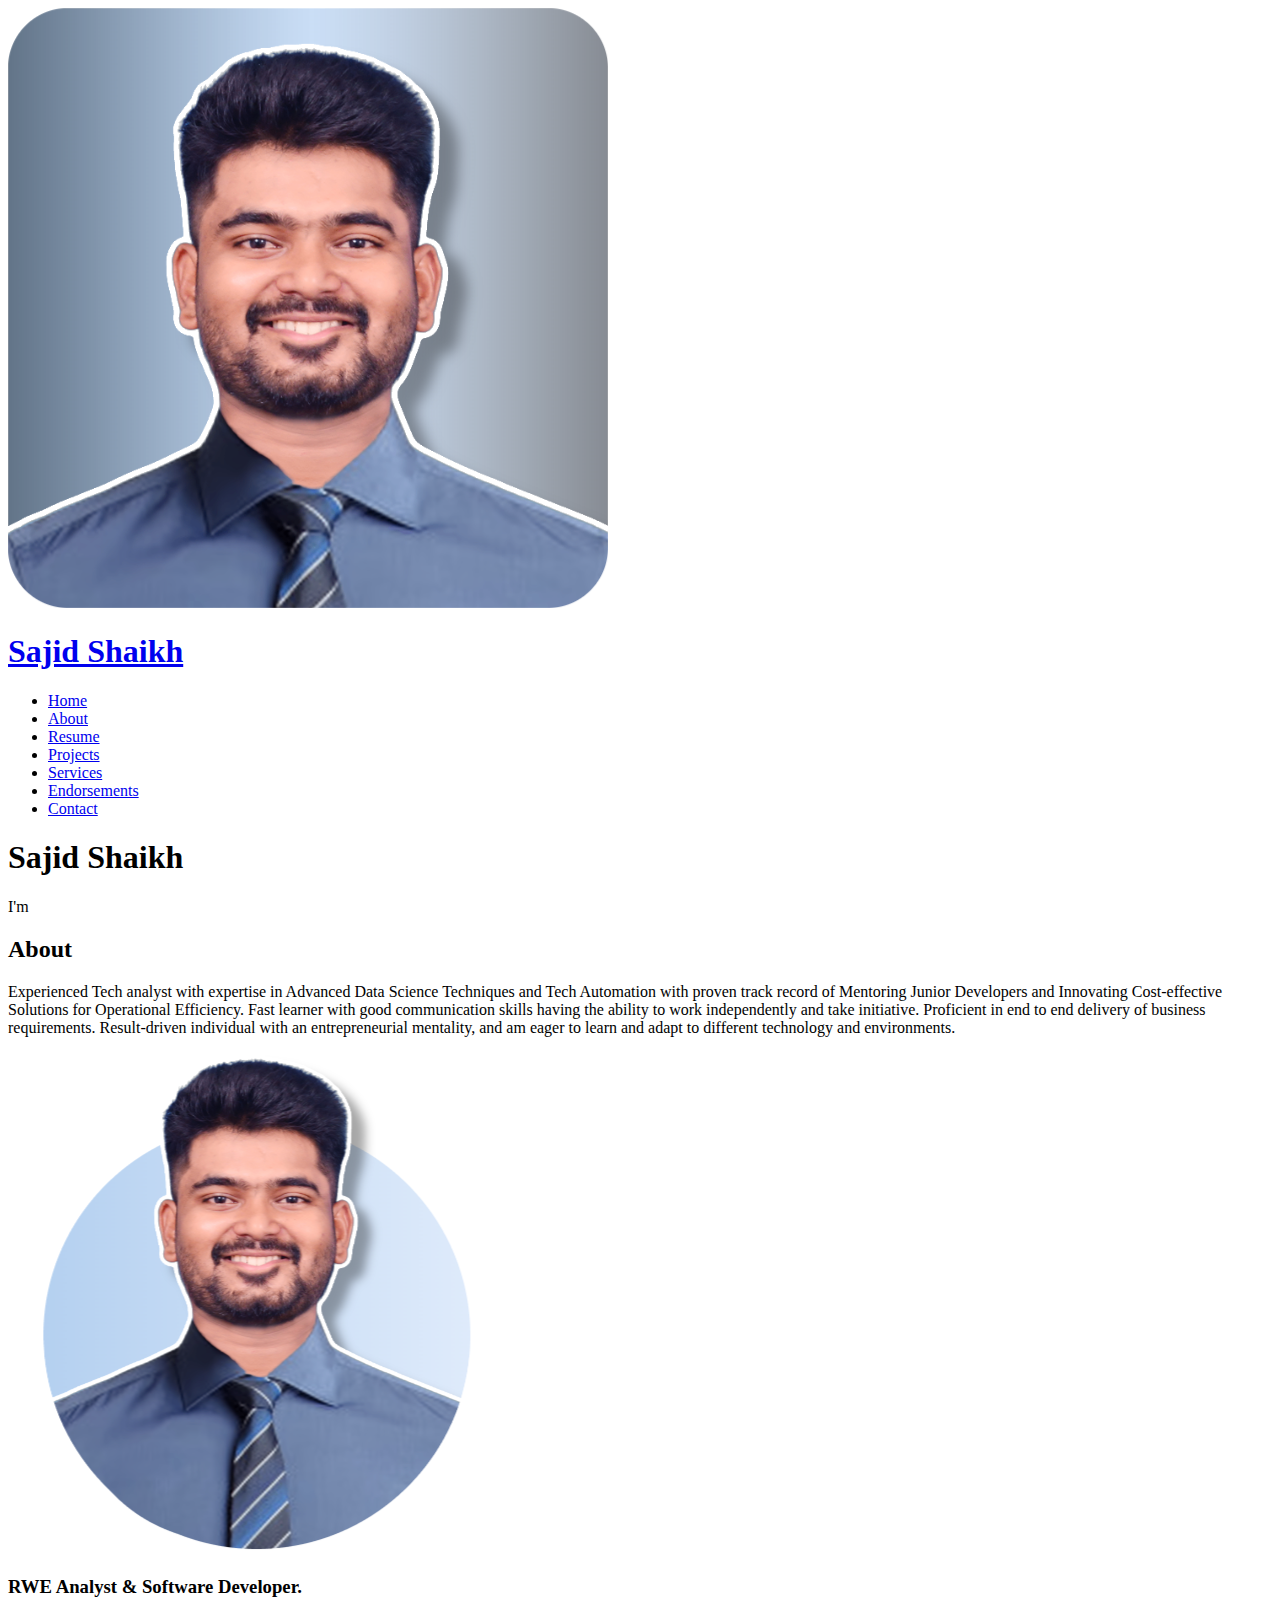
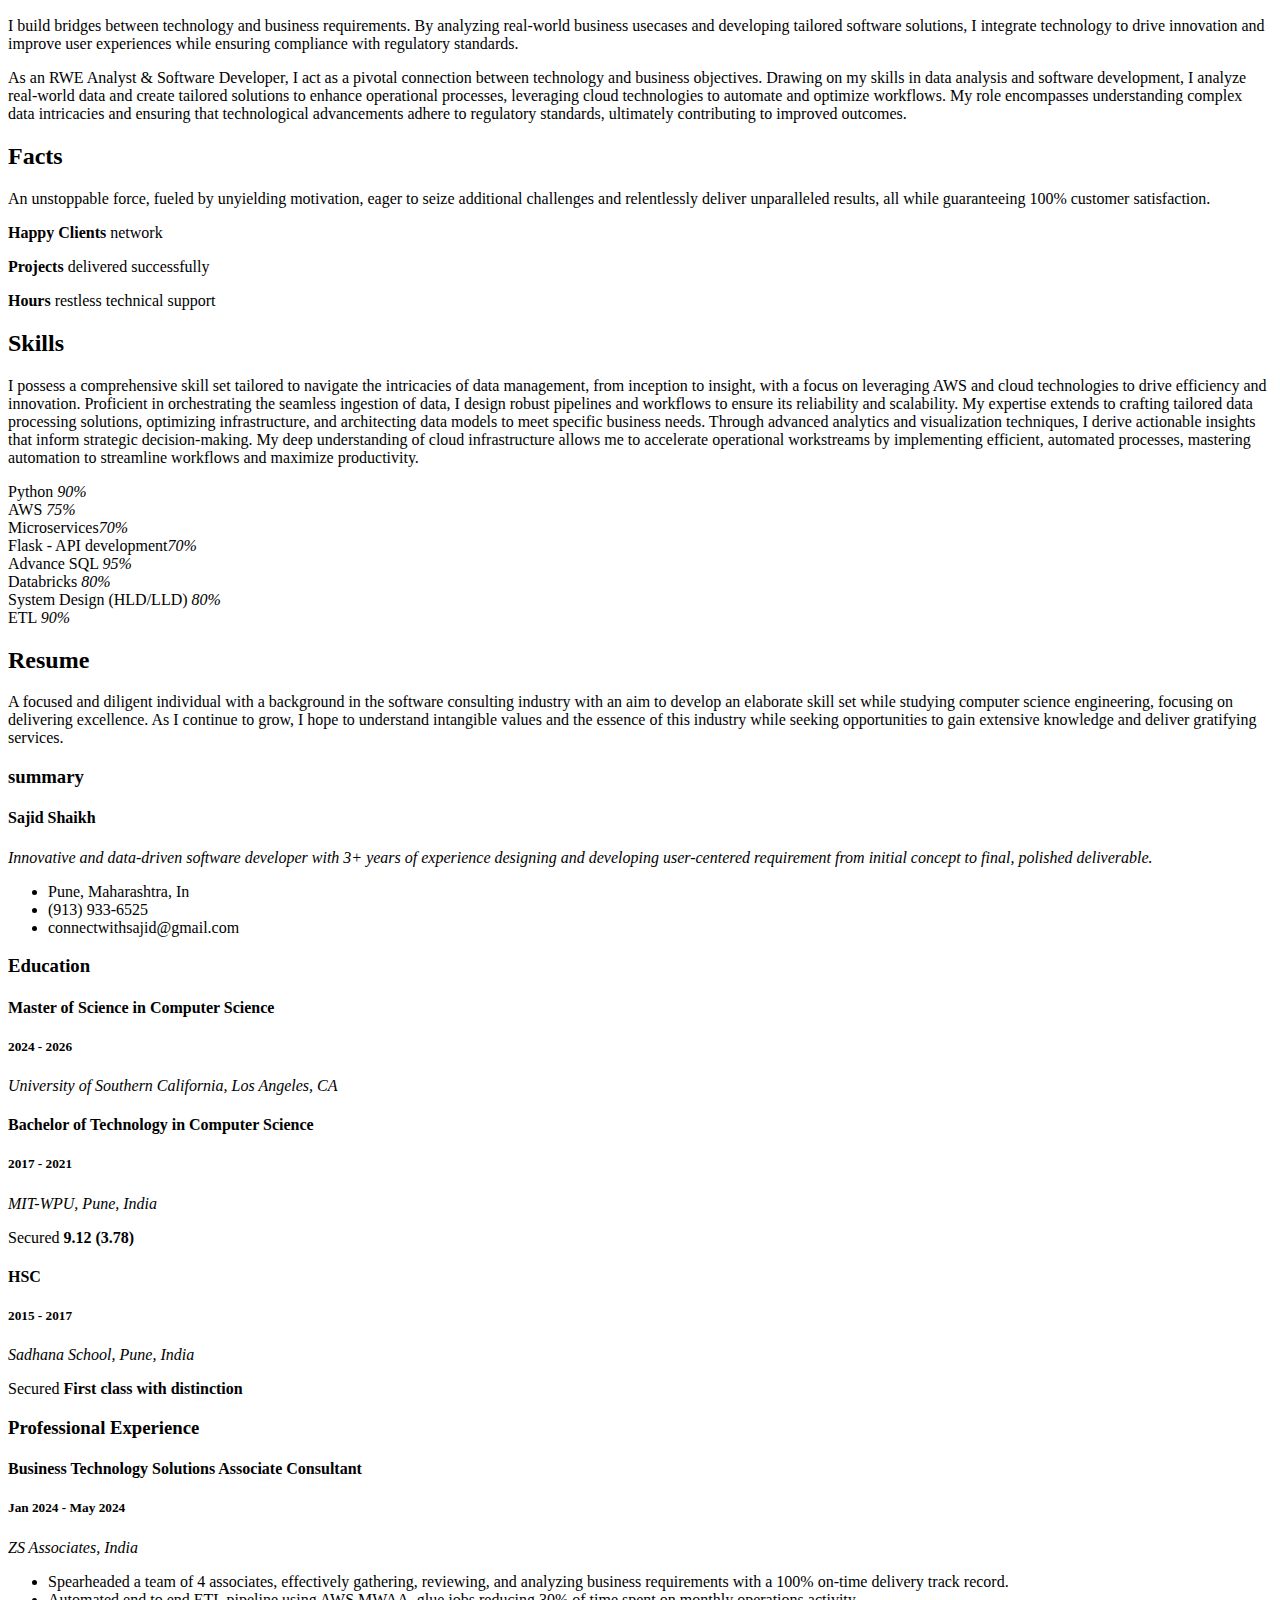
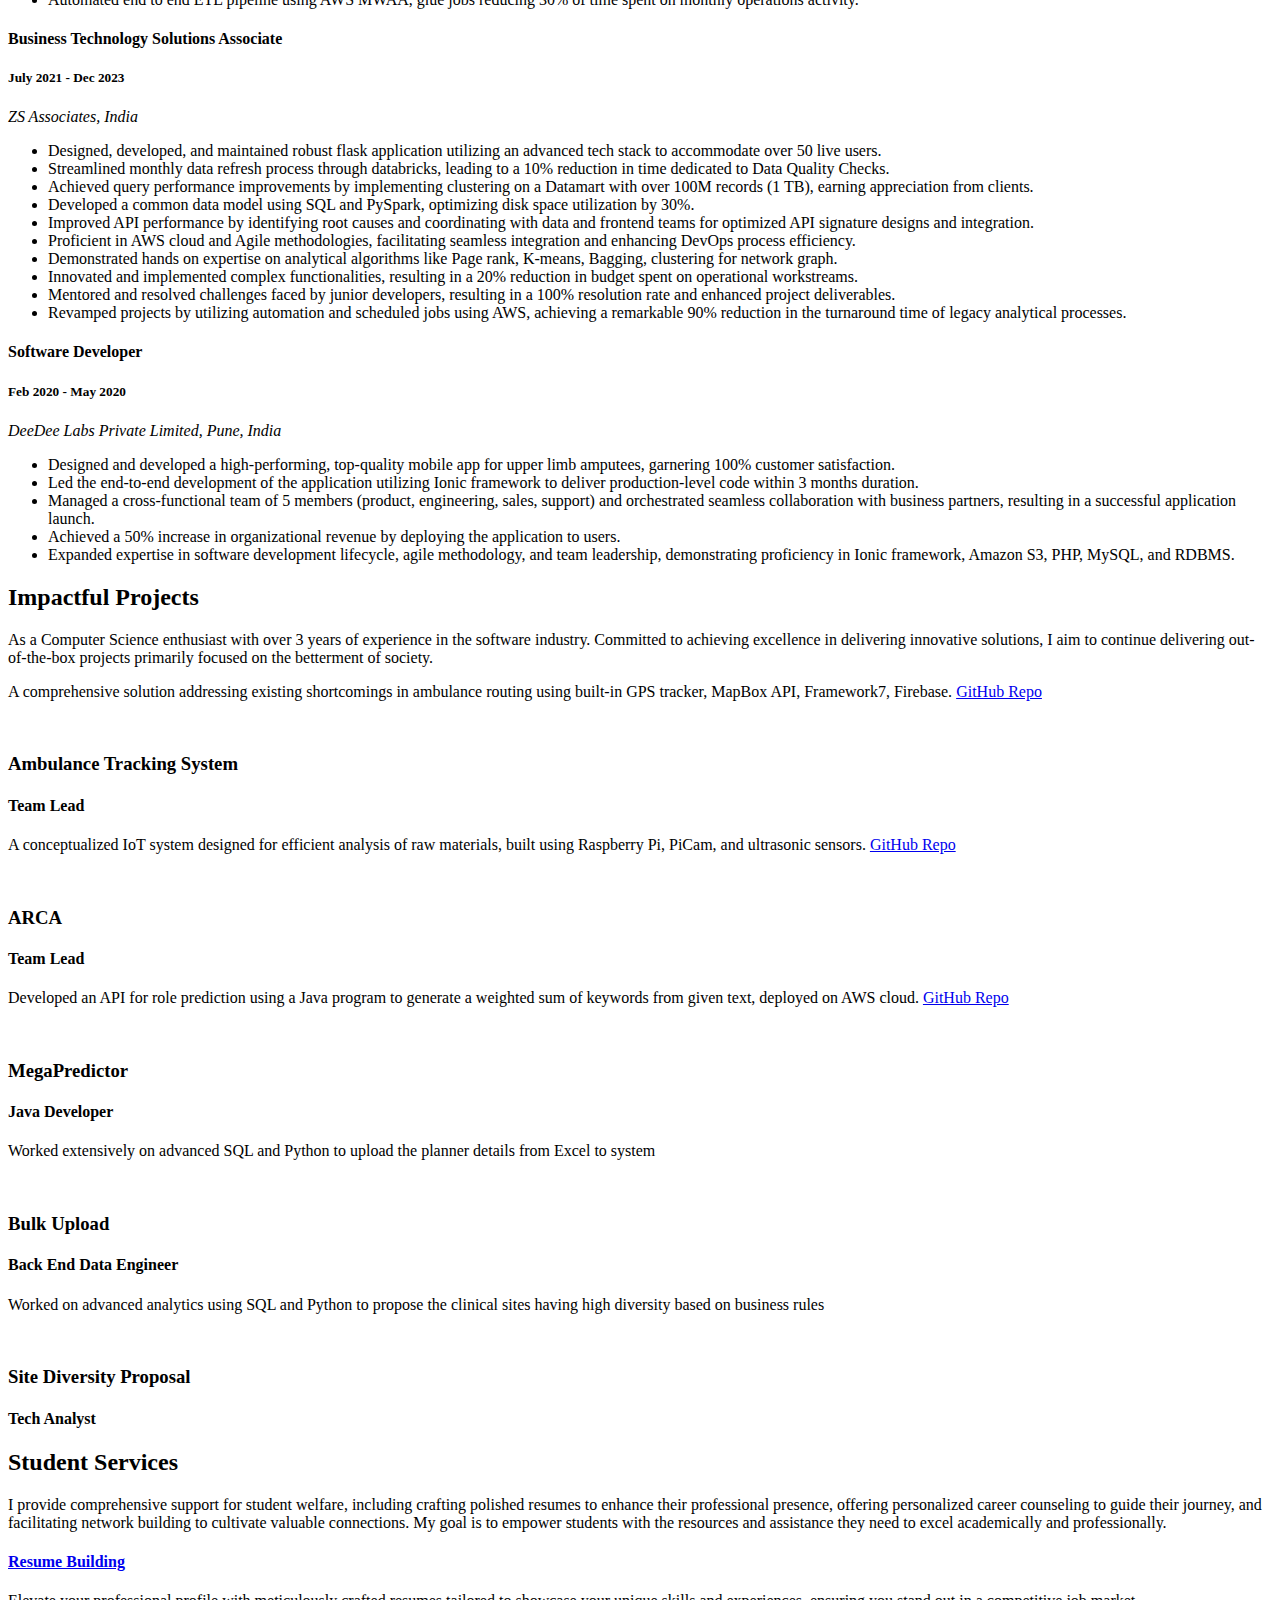
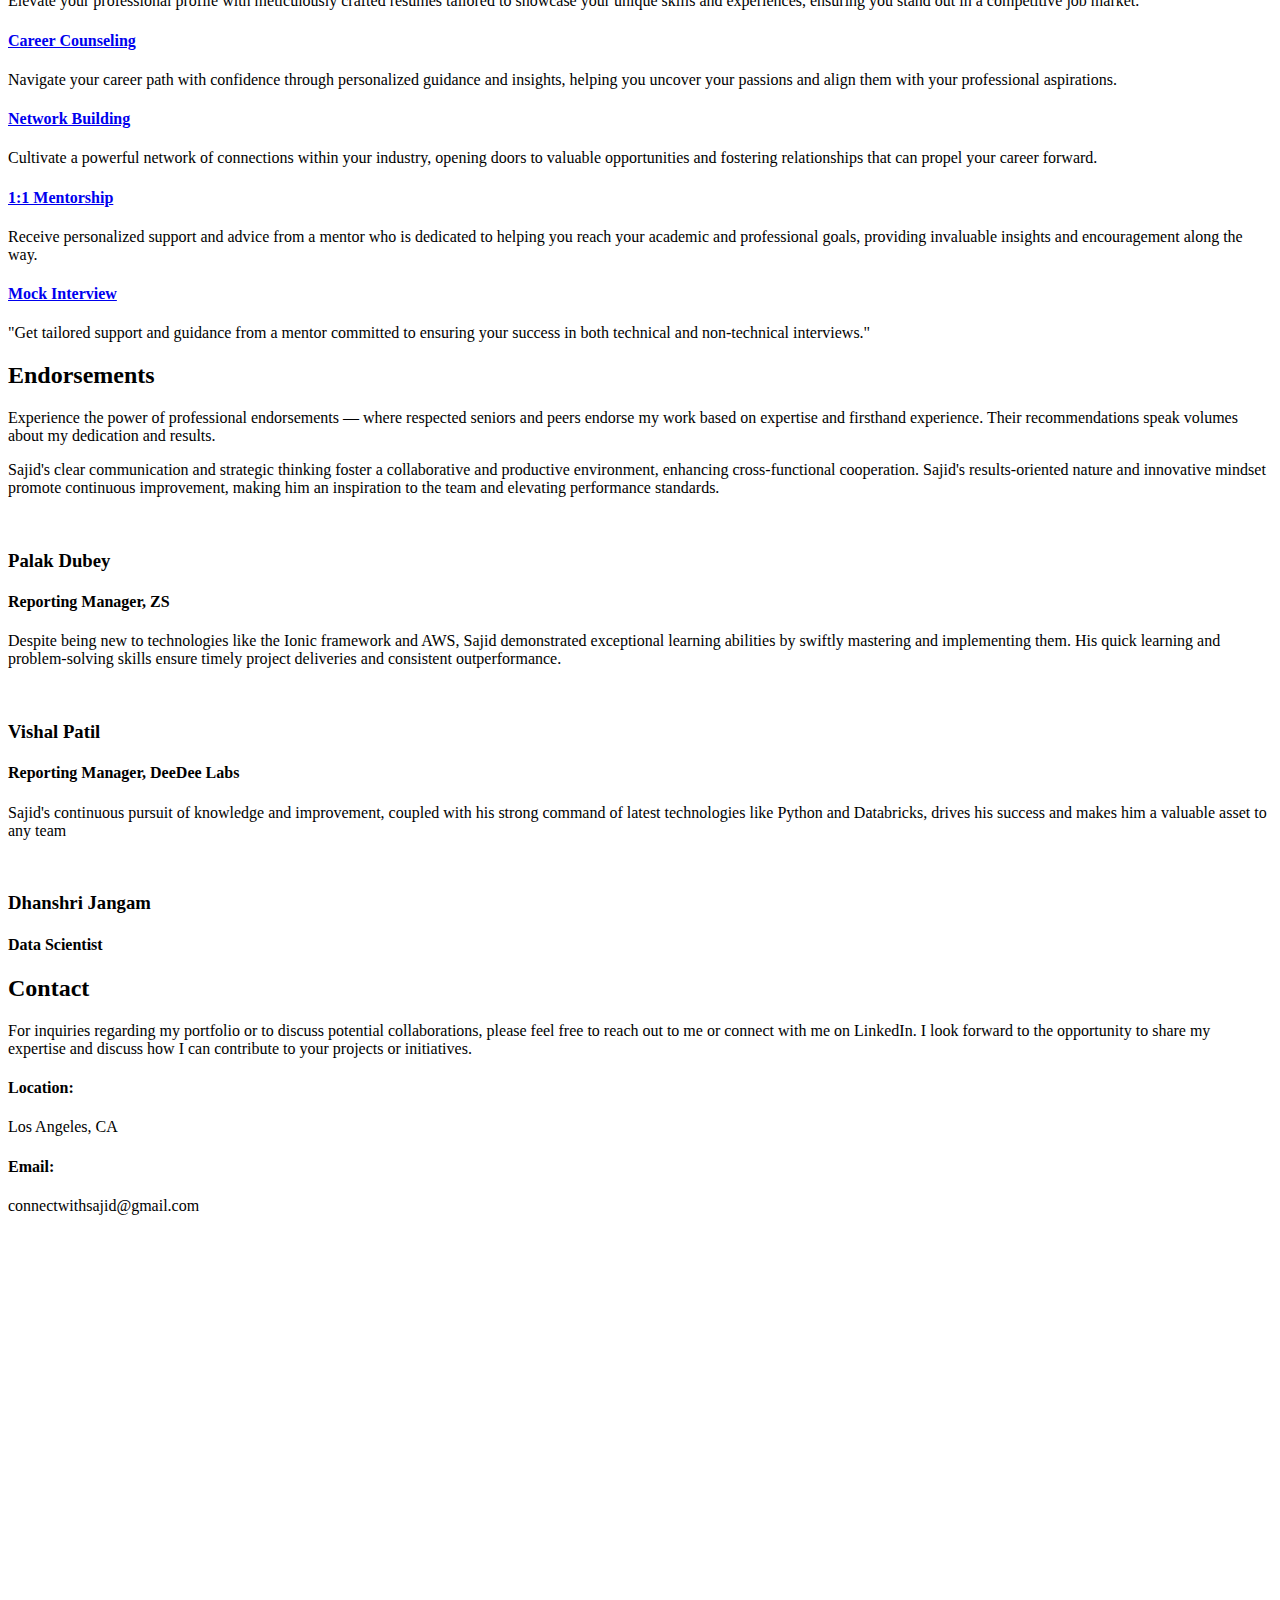
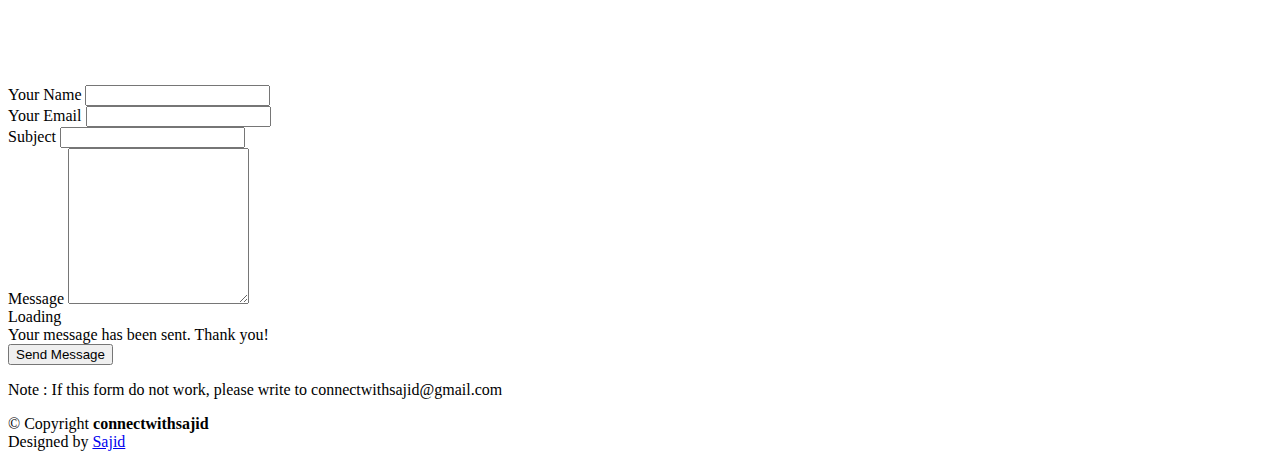
==== commit 3a06e618: "enhancement" ====
--- a/index.html
+++ b/index.html
@@ -103,24 +103,24 @@
                       <p class="fst-italic">
                           I build bridges between technology and business requirements. By analyzing real-world business usecases and developing tailored software solutions, I integrate technology to drive innovation and improve user experiences while ensuring compliance with regulatory standards.
                       </p>
+                      <!--
                       <div class="row">
                           <div class="col-lg-6">
                               <ul>
-                                  <li><i class="bi bi-chevron-right"></i> <strong>Birthday:</strong> <span>15 April 2000</span></li>
+                                  
                                   <li><i class="bi bi-chevron-right"></i> <strong>Website:</strong> <span>https://newbiecodes.home.blog/</span></li>
-                                  <li><i class="bi bi-chevron-right"></i> <strong>Phone:</strong> <span>+91 913 933 6525</span></li>
                                   <li><i class="bi bi-chevron-right"></i> <strong>City:</strong> <span>Los Angeles, CA</span></li>
                               </ul>
                           </div>
                           <div class="col-lg-6">
                               <ul>
-                                  <li><i class="bi bi-chevron-right"></i> <strong>Age:</strong> <span>24</span></li>
-                                  <li><i class="bi bi-chevron-right"></i> <strong>Degree:</strong> <span>MS in Computer Science</span></li>
-                                  <li><i class="bi bi-chevron-right"></i> <strong>Email:</strong> <span>connectwithsajid@gmail.com</span></li>
-                                  <li><i class="bi bi-chevron-right"></i> <strong>Freelance:</strong> <span>Available</span></li>
+                                  
+                                  <li><i class="bi bi-chevron-right"></i> <strong>Degree:</strong> <span>MS in Computer Science (2024-26)</span></li>
+                                  <li><i class="bi bi-chevron-right"></i> <strong>CPT/OPT:</strong> <span>Available</span></li>
                               </ul>
                           </div>
                       </div>
+                    -->
                       <p>
                           As an RWE Analyst & Software Developer, I act as a pivotal connection between technology and business objectives. Drawing on my skills in data analysis and software development, I analyze real-world data and create tailored solutions to enhance operational processes, leveraging cloud technologies to automate and optimize workflows. My role encompasses understanding complex data intricacies and ensuring that technological advancements adhere to regulatory standards, ultimately contributing to improved outcomes.
                       </p>
@@ -260,12 +260,12 @@
 
               <div class="section-title">
                   <h2>Resume</h2>
-                  <p>A focused and diligent individual with a background in the software consulting industry looking to secure admission to an esteemed University. Aim is to develop an elaborate skill set while studying computer science engineering, focusing on delivering excellence. As I continue to grow, I hope to understand intangible values and the essence of this industry while seeking opportunities to gain extensive knowledge and deliver gratifying services.</p>
+                  <p>A focused and diligent individual with a background in the software consulting industry with an aim to develop an elaborate skill set while studying computer science engineering, focusing on delivering excellence. As I continue to grow, I hope to understand intangible values and the essence of this industry while seeking opportunities to gain extensive knowledge and deliver gratifying services.</p>
               </div>
 
               <div class="row">
                   <div class="col-lg-6" data-aos="fade-up">
-                      <h3 class="resume-title">Sumary</h3>
+                      <h3 class="resume-title">summary</h3>
                       <div class="resume-item pb-0">
                           <h4>Sajid Shaikh</h4>
                           <p><em>Innovative and data-driven software developer with 3+ years of experience designing and developing user-centered requirement from initial concept to final, polished deliverable.</em></p>
@@ -712,10 +712,6 @@
                               <p>connectwithsajid@gmail.com</p>
                           </div>
 
-                          <div class="phone">
-                              <i class="bi bi-phone"></i>
-                              <h4>Call:</h4>
-                              <p>+91 9139 3365 25</p>
                           </div>
                           <iframe src="https://www.google.com/maps/embed?pb=!1m14!1m12!1m3!1d884.8294788380125!2d73.93098446099089!3d18.50089030310414!2m3!1f0!2f0!3f0!3m2!1i1024!2i768!4f13.1!5e0!3m2!1sen!2sin!4v1713182295301!5m2!1sen!2sin" width="600" height="450" style="border:0;" allowfullscreen="" loading="lazy" referrerpolicy="no-referrer-when-downgrade"></iframe>
 
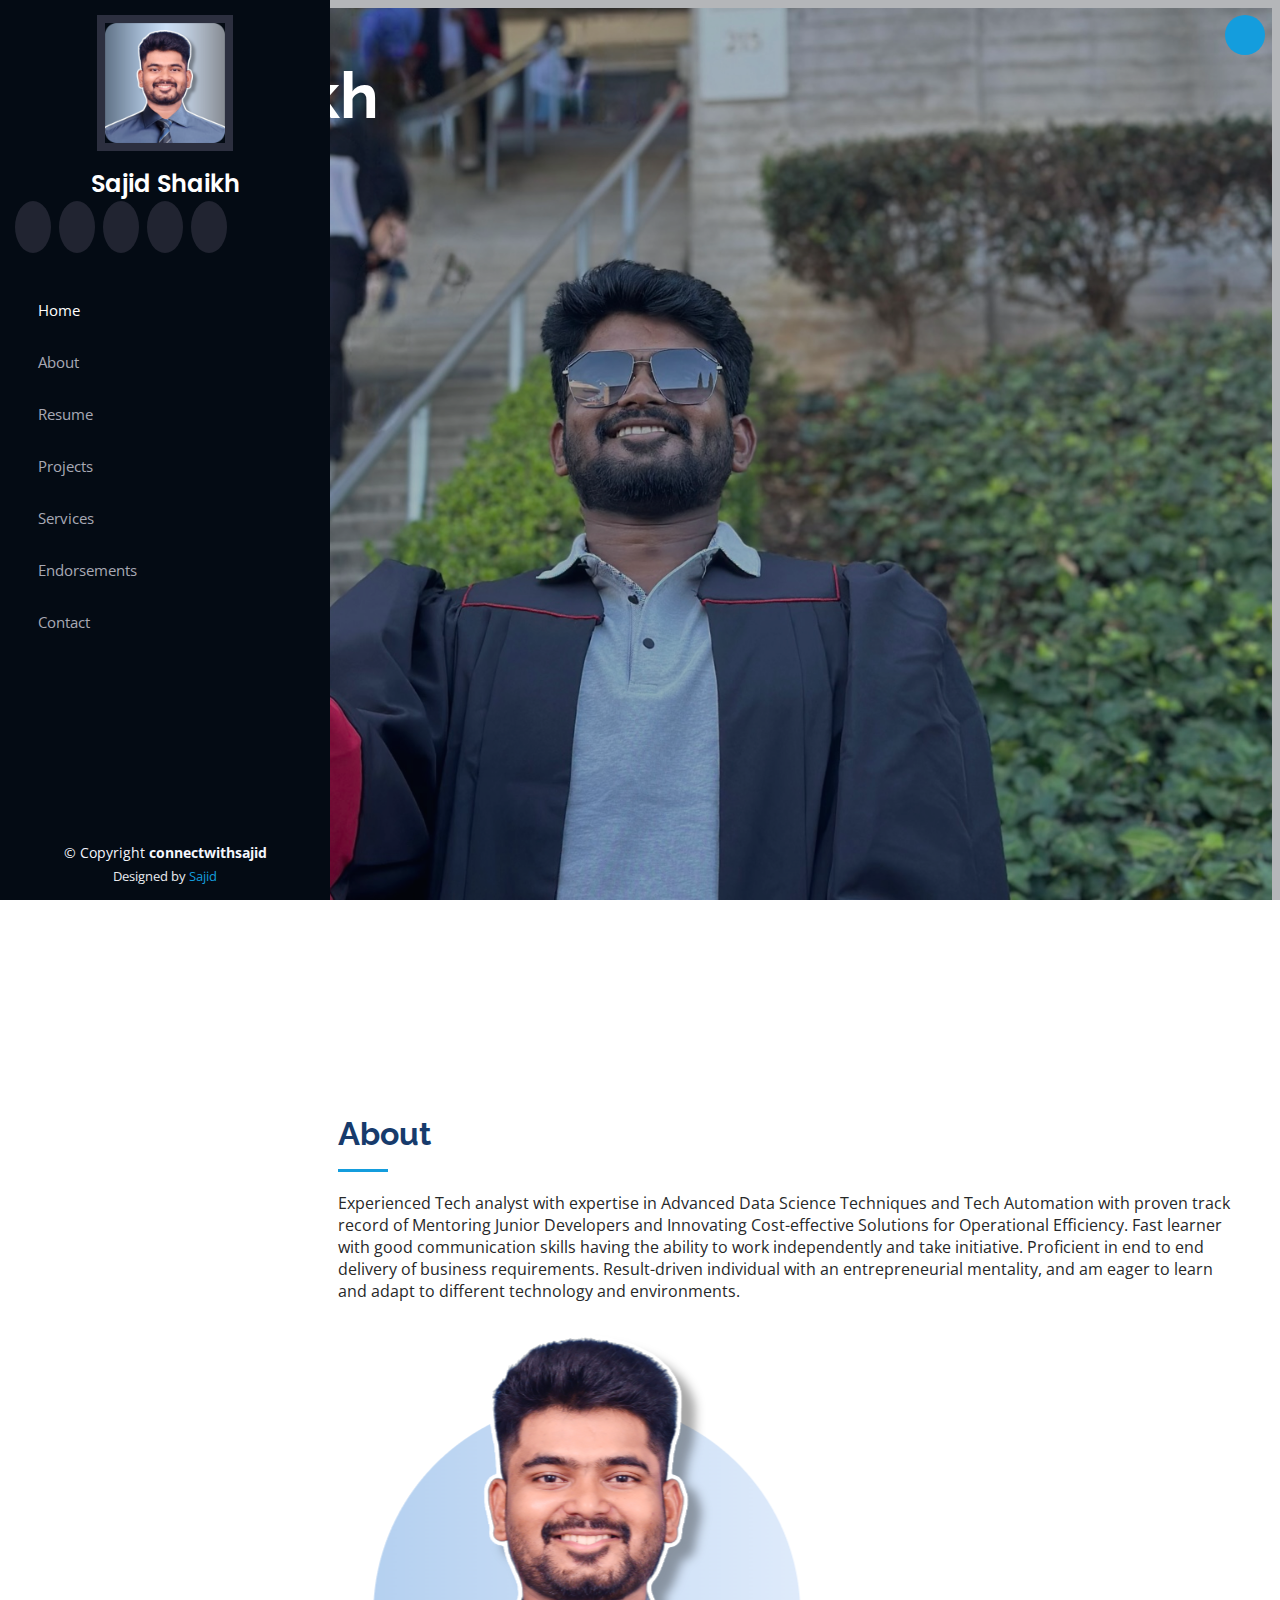
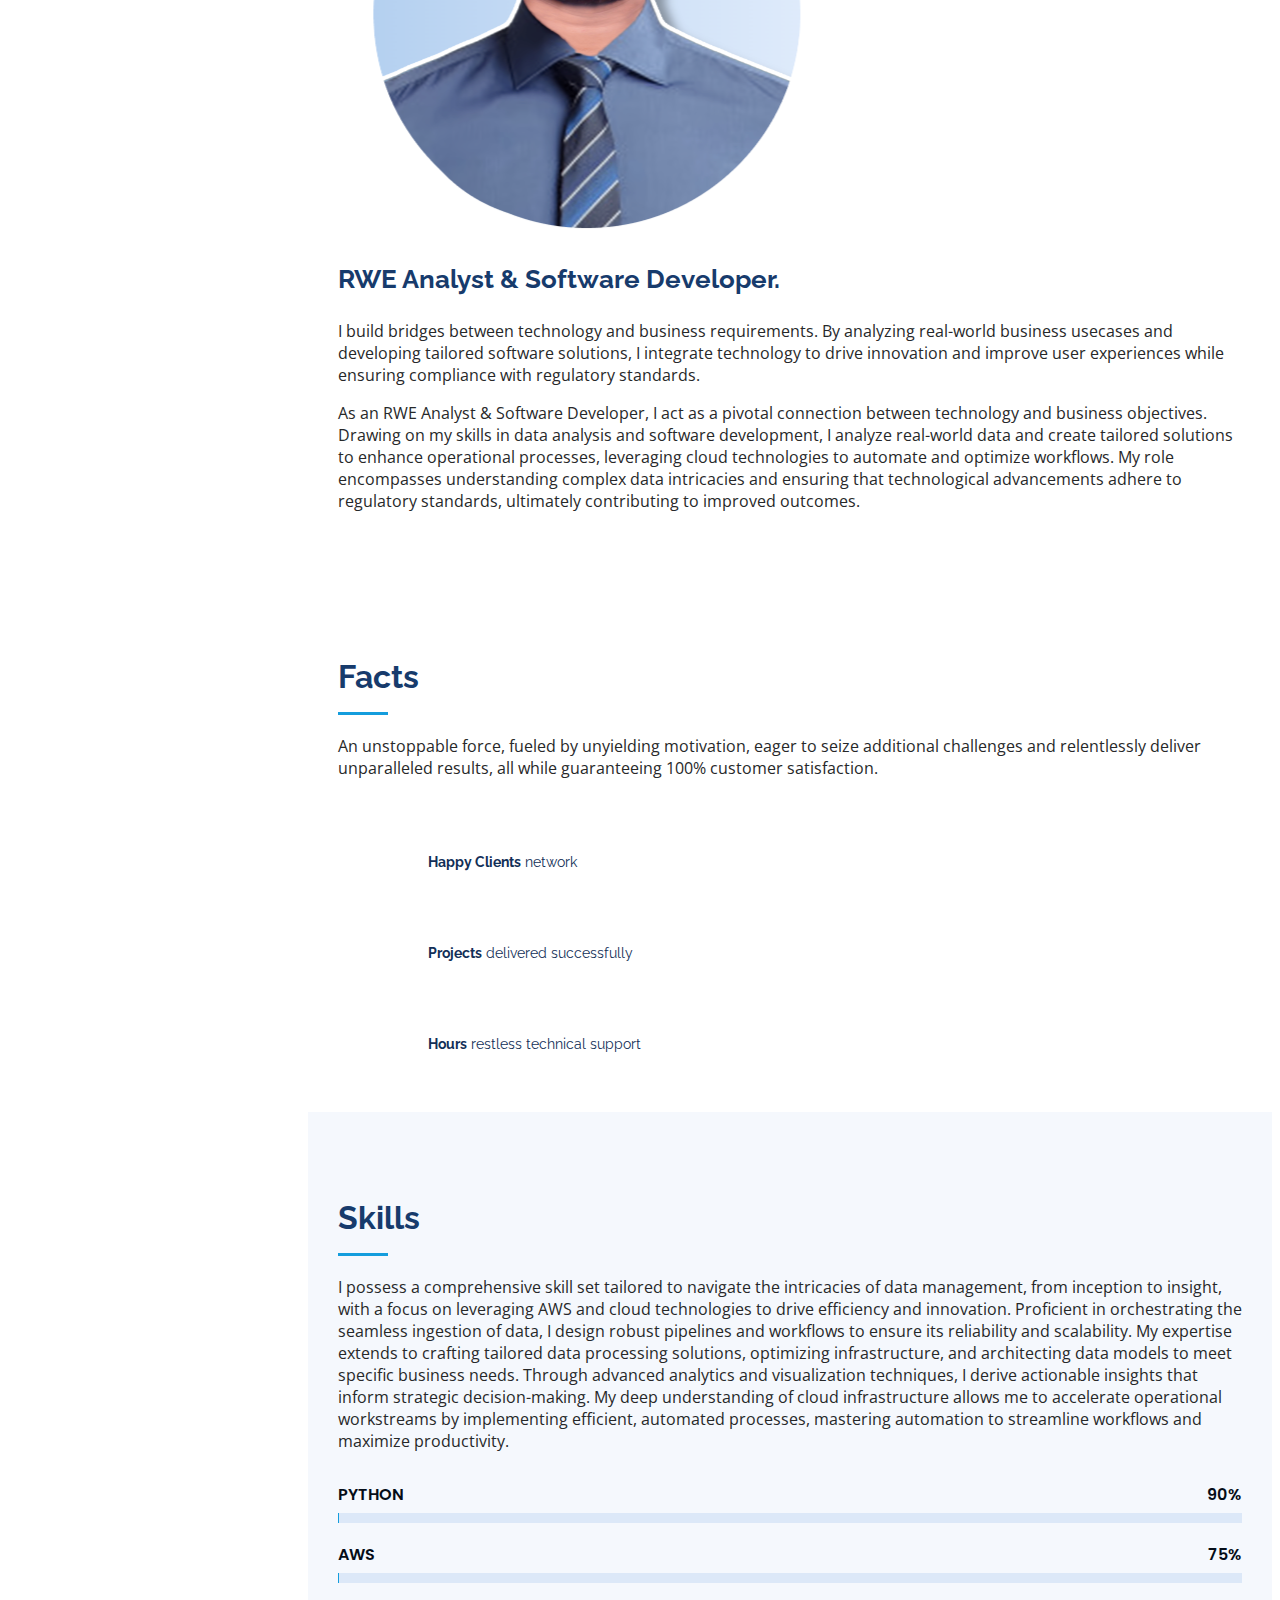
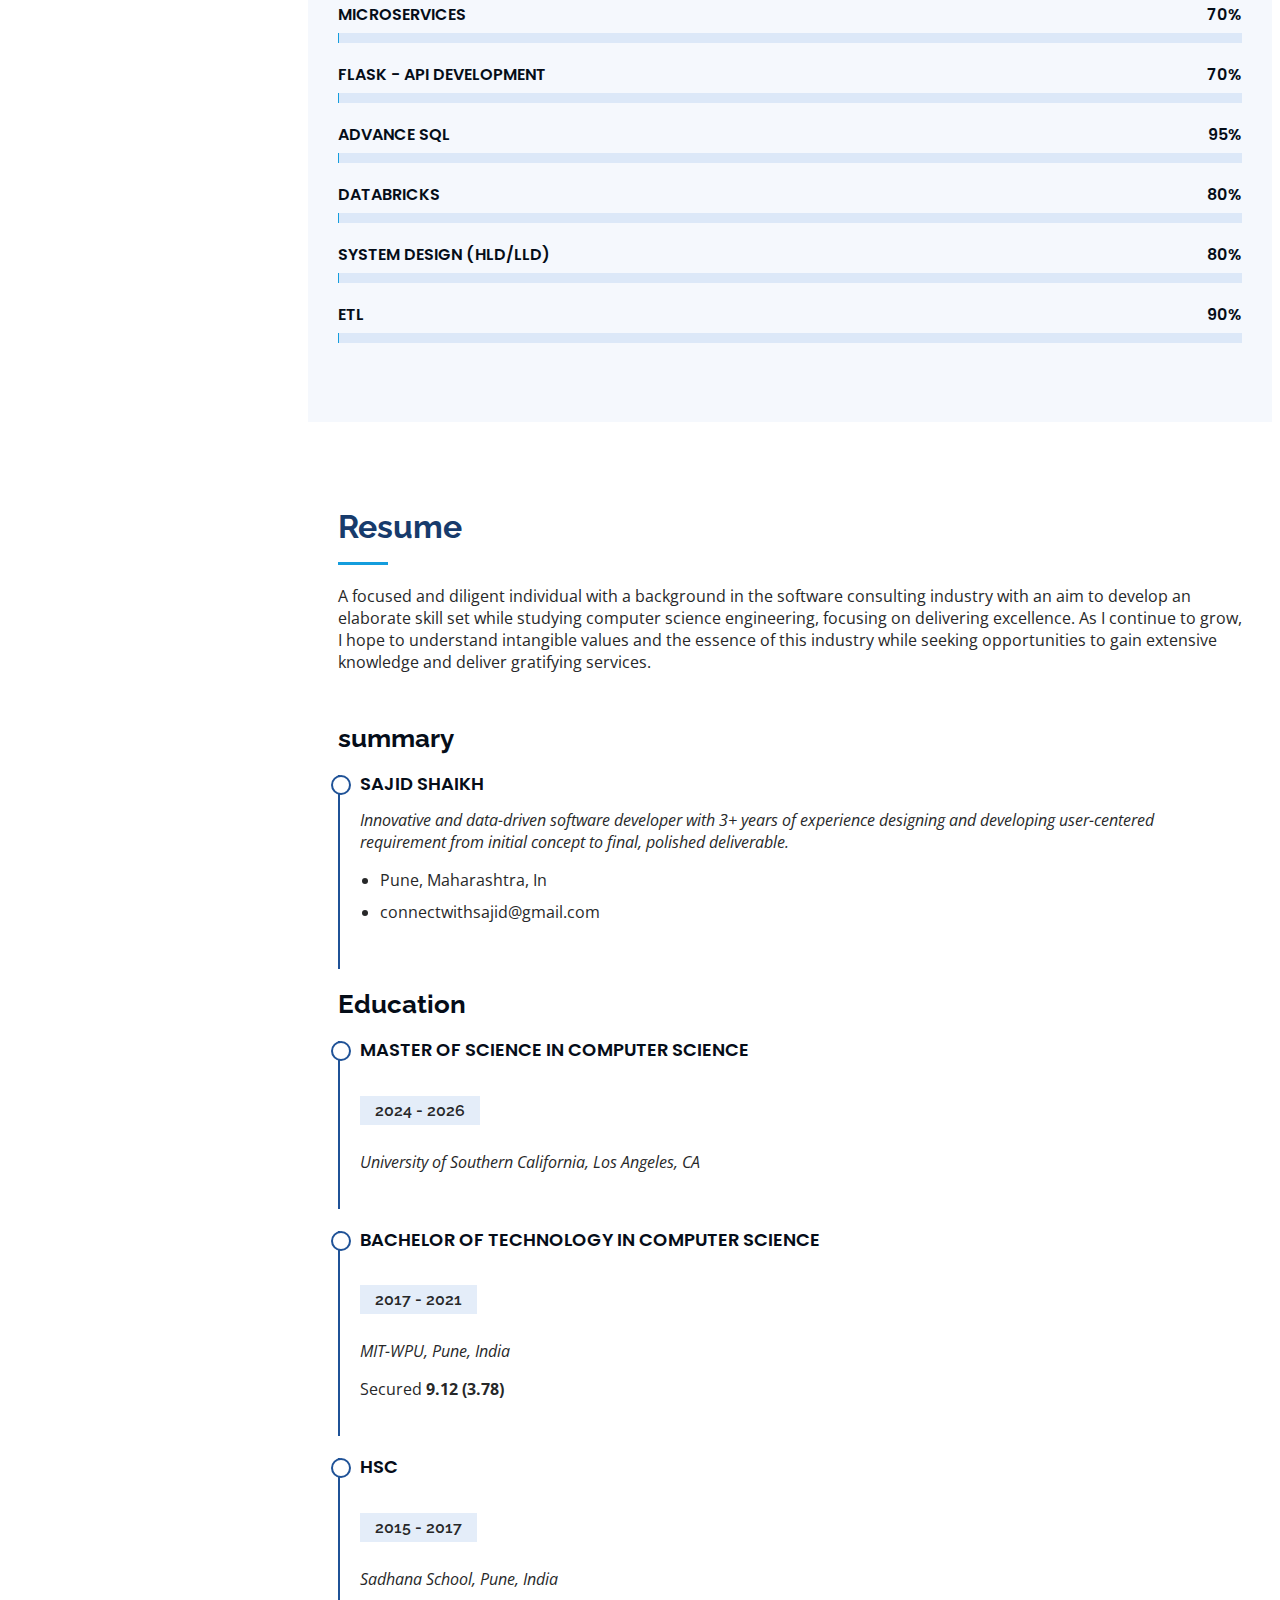
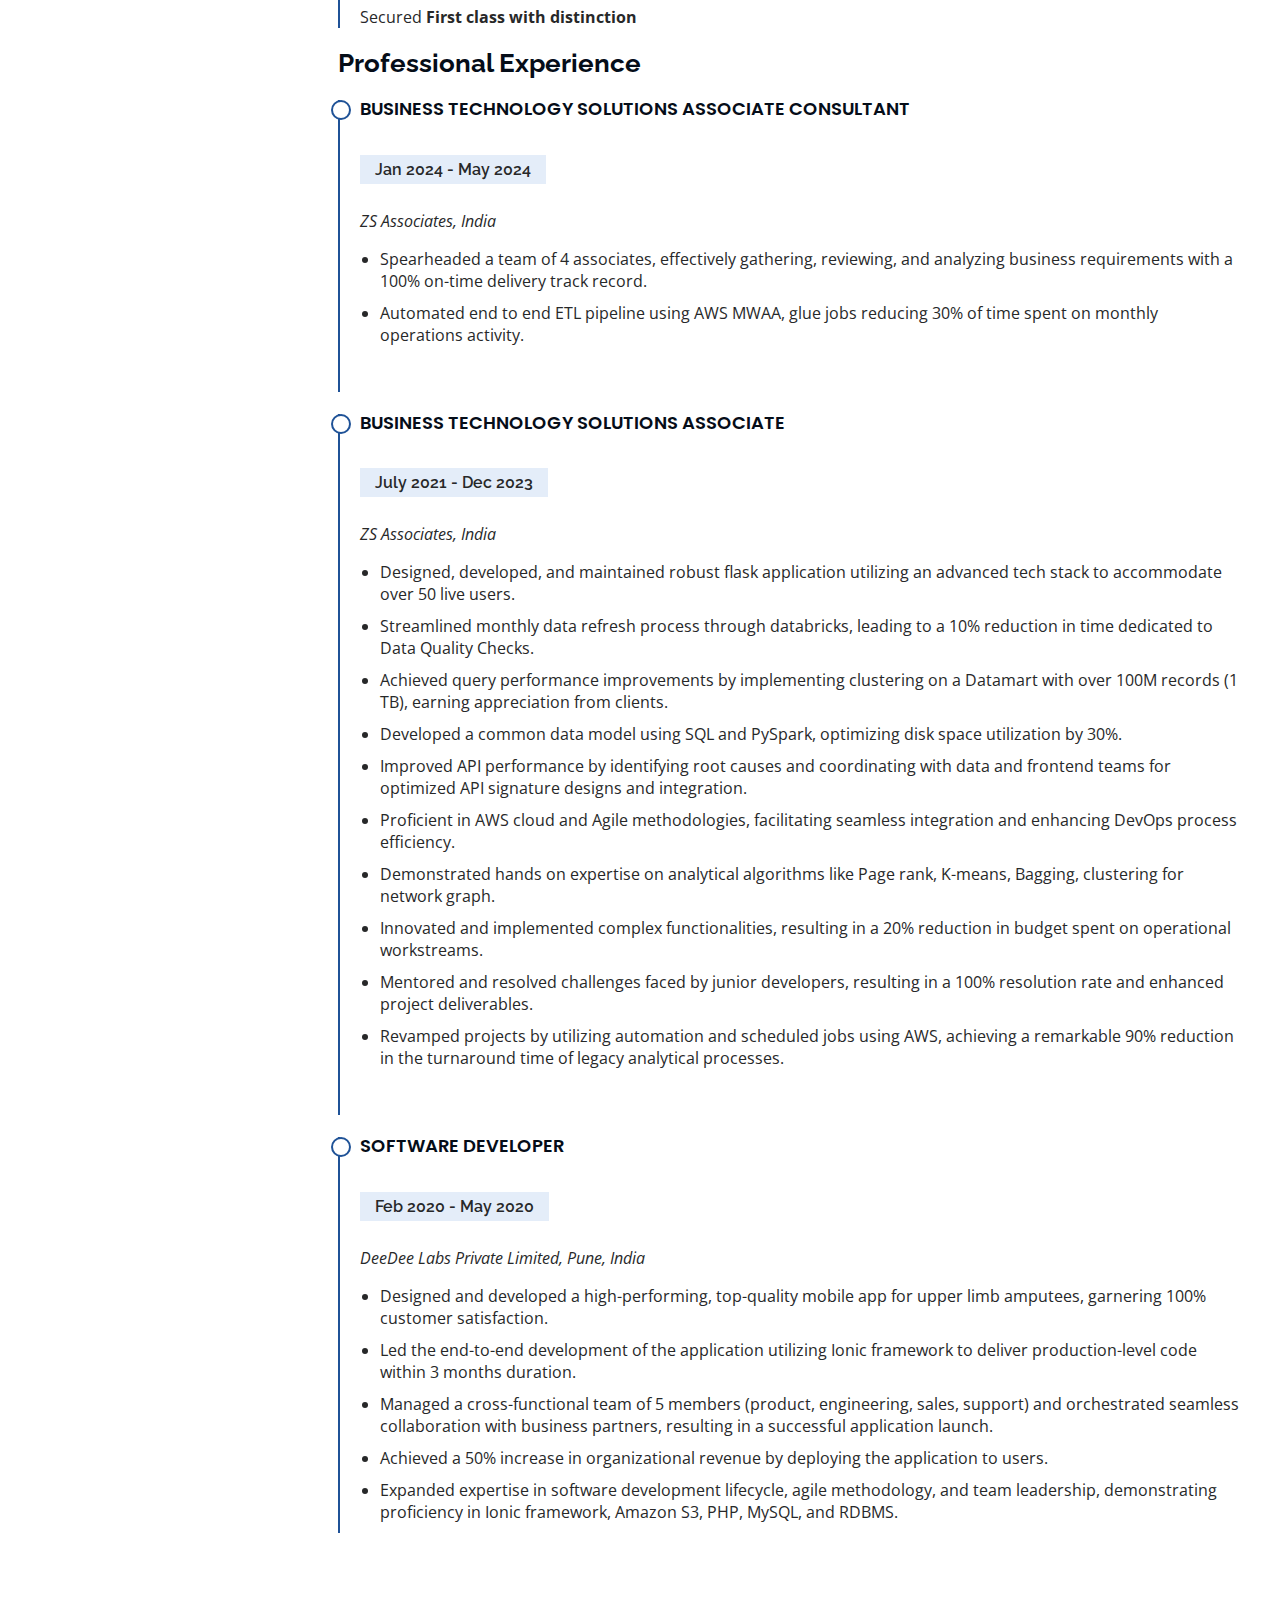
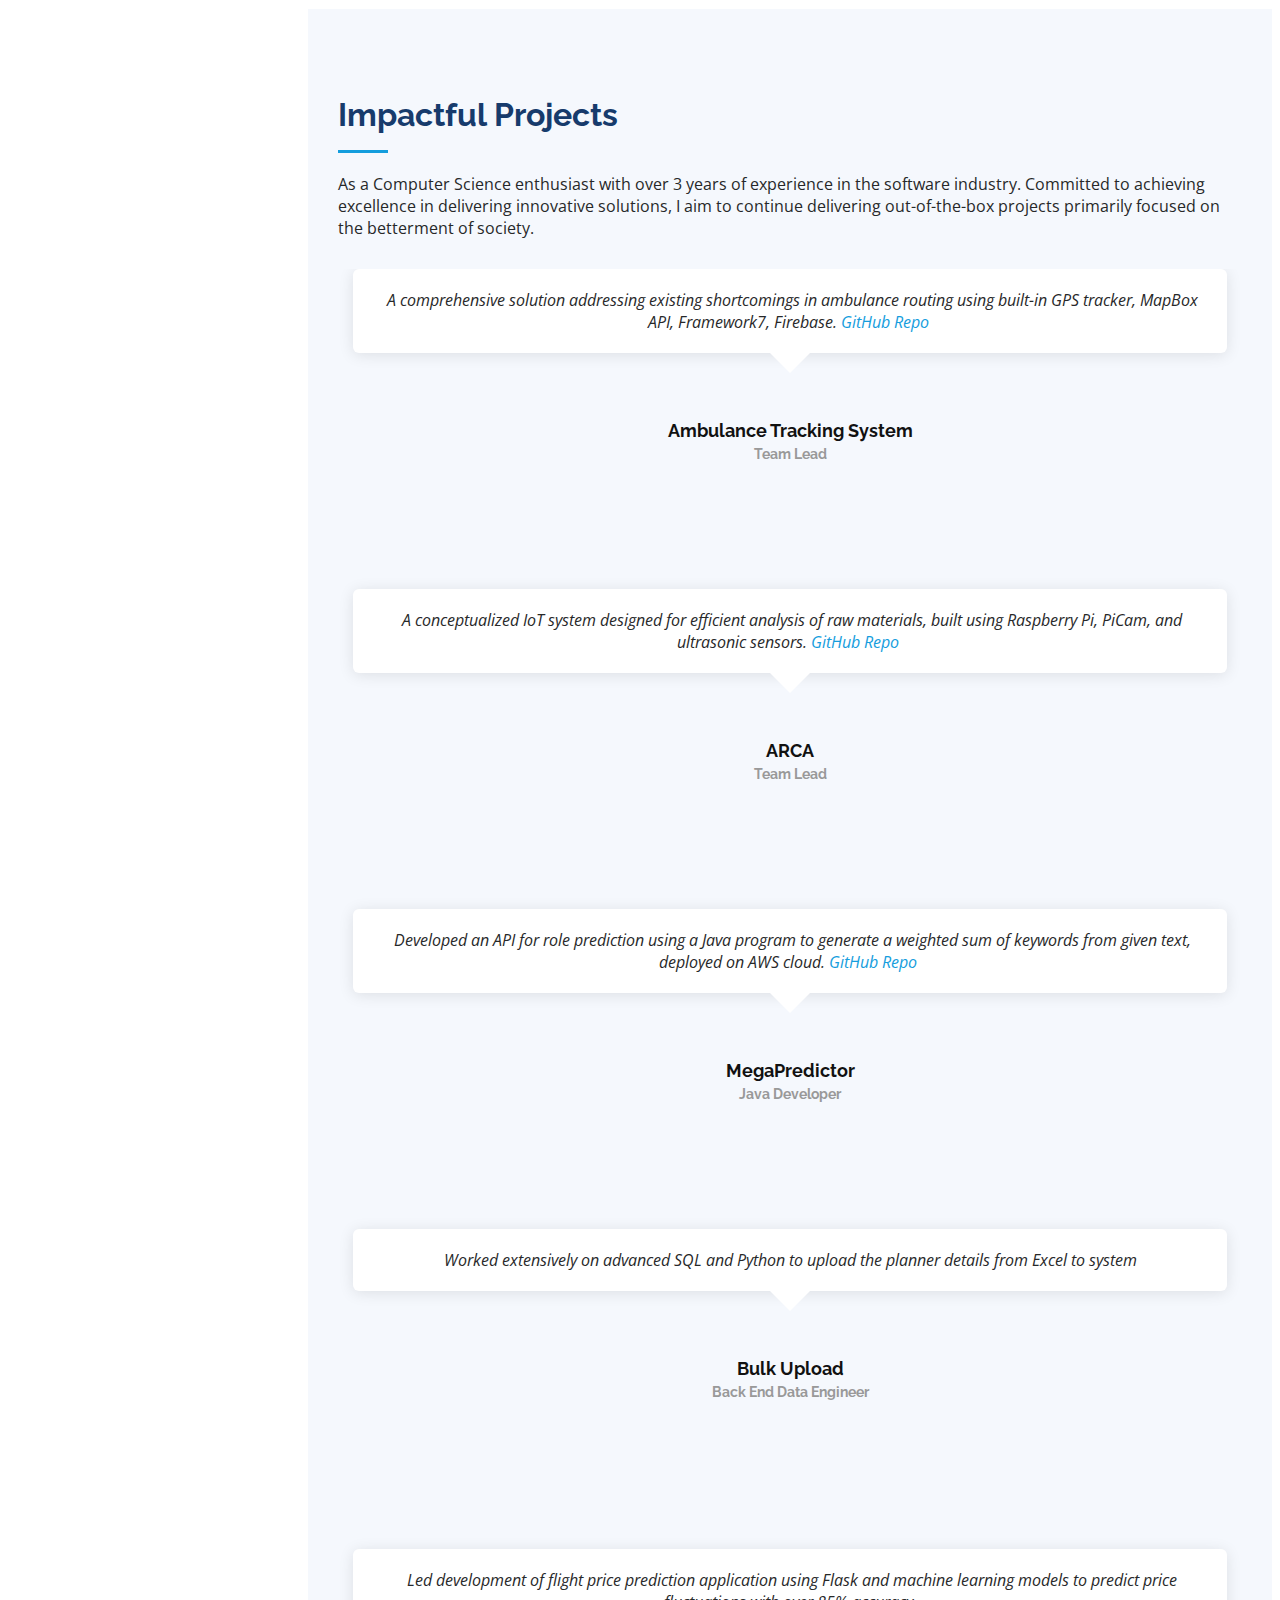
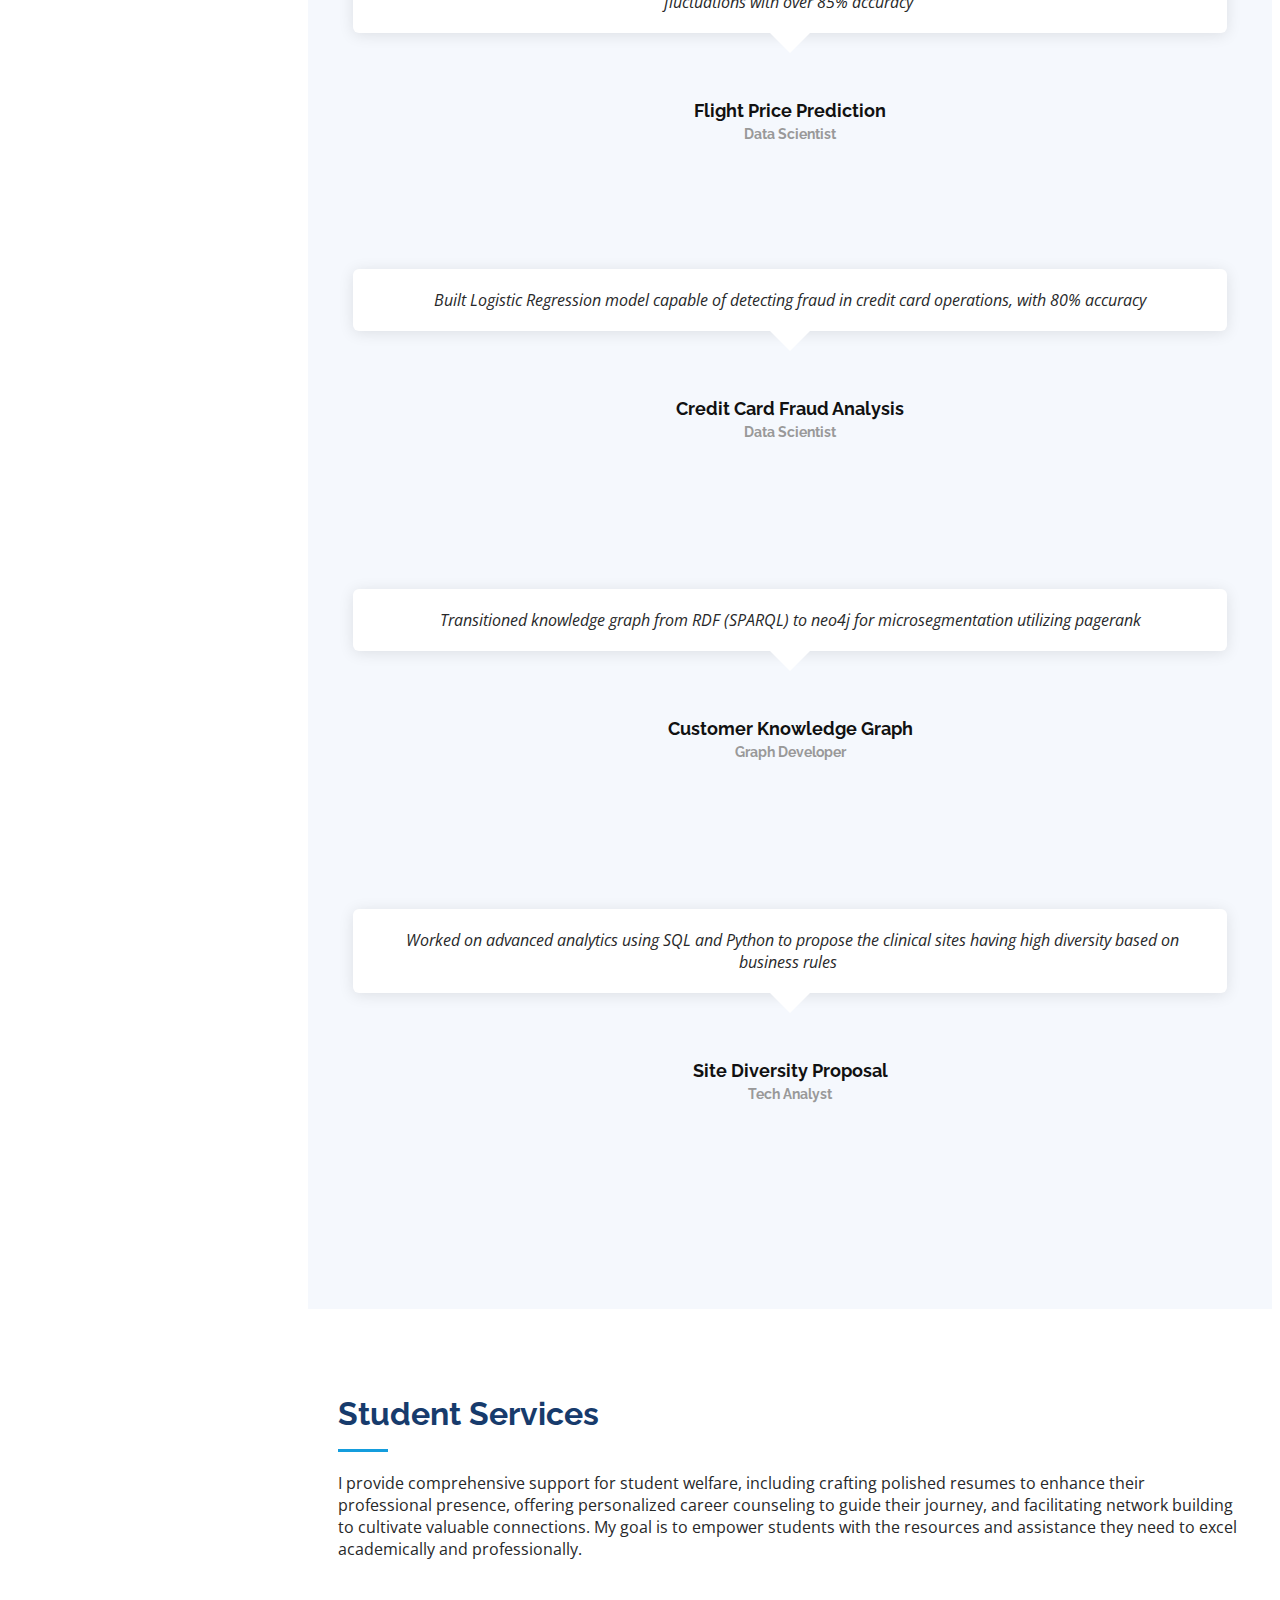
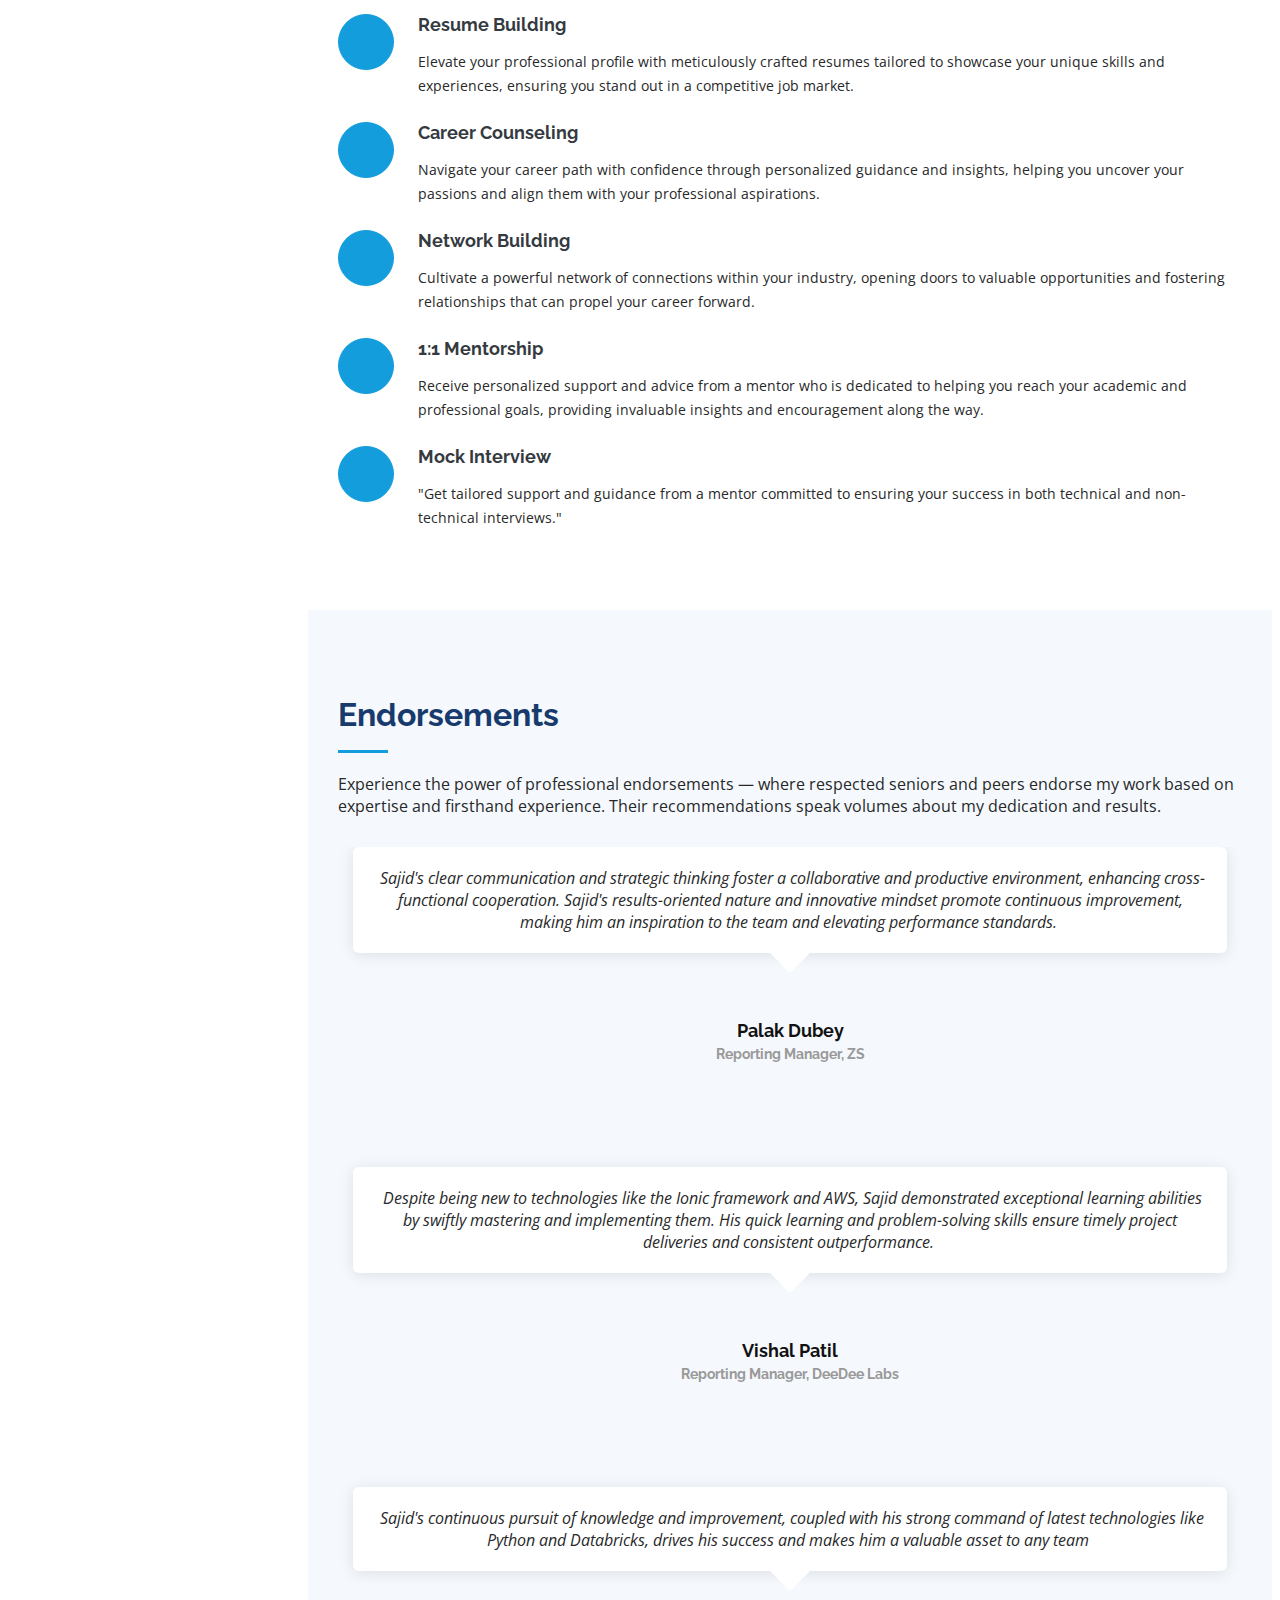
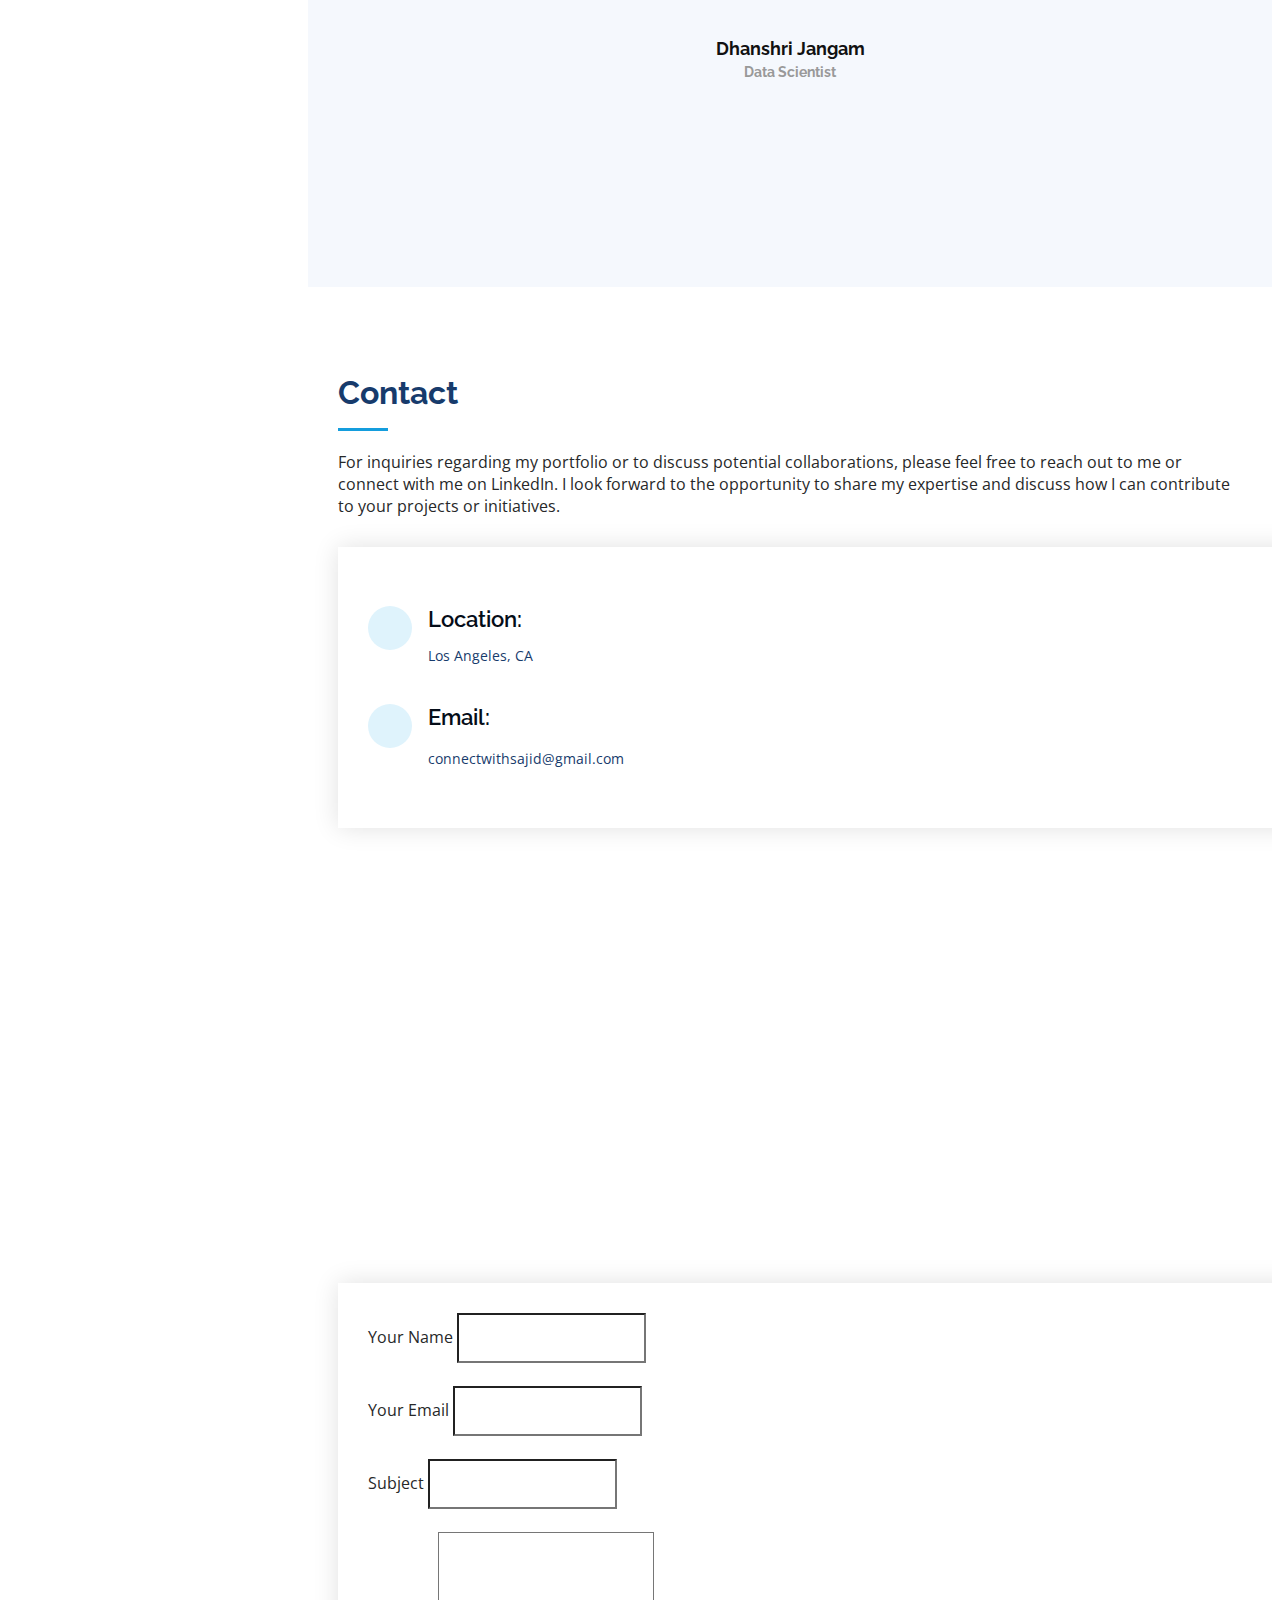
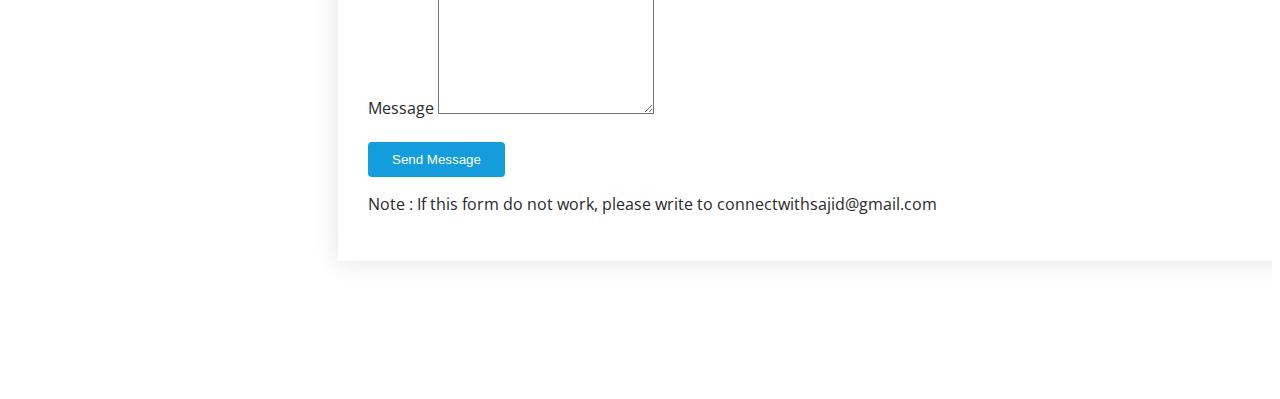
==== commit 93e988da: "added project" ====
--- a/index.html
+++ b/index.html
@@ -271,7 +271,7 @@
                           <p><em>Innovative and data-driven software developer with 3+ years of experience designing and developing user-centered requirement from initial concept to final, polished deliverable.</em></p>
                           <ul>
                               <li>Pune, Maharashtra, In</li>
-                              <li>(913) 933-6525</li>
+                              
                               <li>connectwithsajid@gmail.com</li>
                           </ul>
                       </div>
@@ -406,6 +406,48 @@
                               <h4>Back End Data Engineer</h4>
                           </div>
                       </div>
+
+                      <div class="swiper-slide">
+                        <div class="testimonial-item" data-aos="fade-up" data-aos-delay="300">
+                            <p>
+                                <i class="bx bxs-quote-alt-left quote-icon-left"></i>
+                                Led development of flight price prediction application using Flask and machine learning models to predict price fluctuations with over 85% accuracy
+                                <i class="bx bxs-quote-alt-right quote-icon-right"></i>
+                            </p>
+                            <img src="assets/img/testimonials/" class="testimonial-img" alt="">
+                            <h3>Flight Price Prediction</h3>
+                            <h4>Data Scientist</h4>
+                        </div>
+                    </div>
+                    
+                    <div class="swiper-slide">
+                        <div class="testimonial-item" data-aos="fade-up" data-aos-delay="300">
+                            <p>
+                                <i class="bx bxs-quote-alt-left quote-icon-left"></i>
+                                Built Logistic Regression model capable of detecting fraud in credit card operations, with 80% accuracy
+                                <i class="bx bxs-quote-alt-right quote-icon-right"></i>
+                            </p>
+                            <img src="assets/img/testimonials/" class="testimonial-img" alt="">
+                            <h3>Credit Card Fraud Analysis</h3>
+                            <h4>Data Scientist</h4>
+                        </div>
+                    </div>
+
+                    <div class="swiper-slide">
+                        <div class="testimonial-item" data-aos="fade-up" data-aos-delay="300">
+                            <p>
+                                <i class="bx bxs-quote-alt-left quote-icon-left"></i>
+                                Transitioned knowledge graph from RDF (SPARQL) to neo4j for microsegmentation utilizing pagerank
+                                <i class="bx bxs-quote-alt-right quote-icon-right"></i>
+                            </p>
+                            <img src="assets/img/testimonials/" class="testimonial-img" alt="">
+                            <h3>Customer Knowledge Graph</h3>
+                            <h4>Graph Developer</h4>
+                        </div>
+                    </div>
+
+
+                    
                       
           <div class="swiper-slide">
             <div class="testimonial-item" data-aos="fade-up" data-aos-delay="400">
--- a/assets/css/style.css
+++ b/assets/css/style.css
@@ -0,0 +1,1106 @@
+/**
+* Template Name: iPortfolio
+* Updated: Jul 27 2023 with Bootstrap v5.3.1
+* Template URL: https://bootstrapmade.com/iportfolio-bootstrap-portfolio-websites-template/
+* Author: BootstrapMade.com
+* License: https://bootstrapmade.com/license/
+*/
+
+/*--------------------------------------------------------------
+# General
+--------------------------------------------------------------*/
+body {
+  font-family: "Open Sans", sans-serif;
+  color: #272829;
+}
+
+a {
+  color: #149ddd;
+  text-decoration: none;
+}
+
+a:hover {
+  color: #37b3ed;
+  text-decoration: none;
+}
+
+h1,
+h2,
+h3,
+h4,
+h5,
+h6 {
+  font-family: "Raleway", sans-serif;
+}
+
+/*--------------------------------------------------------------
+# Back to top button
+--------------------------------------------------------------*/
+.back-to-top {
+  position: fixed;
+  visibility: hidden;
+  opacity: 0;
+  right: 15px;
+  bottom: 15px;
+  z-index: 996;
+  background: #149ddd;
+  width: 40px;
+  height: 40px;
+  border-radius: 50px;
+  transition: all 0.4s;
+}
+
+.back-to-top i {
+  font-size: 28px;
+  color: #fff;
+  line-height: 0;
+}
+
+.back-to-top:hover {
+  background: #2eafec;
+  color: #fff;
+}
+
+.back-to-top.active {
+  visibility: visible;
+  opacity: 1;
+}
+
+/*--------------------------------------------------------------
+# Header
+--------------------------------------------------------------*/
+#header {
+  position: fixed;
+  top: 0;
+  left: 0;
+  bottom: 0;
+  width: 300px;
+  transition: all ease-in-out 0.5s;
+  z-index: 9997;
+  transition: all 0.5s;
+  padding: 0 15px;
+  background: #040b14;
+  overflow-y: auto;
+}
+
+#header .profile img {
+  margin: 15px auto;
+  display: block;
+  width: 120px;
+  border: 8px solid #2c2f3f;
+}
+
+#header .profile h1 {
+  font-size: 24px;
+  margin: 0;
+  padding: 0;
+  font-weight: 600;
+  -moz-text-align-last: center;
+  text-align-last: center;
+  font-family: "Poppins", sans-serif;
+}
+
+#header .profile h1 a,
+#header .profile h1 a:hover {
+  color: #fff;
+  text-decoration: none;
+}
+
+#header .profile .social-links a {
+  font-size: 18px;
+  display: inline-block;
+  background: #212431;
+  color: #fff;
+  line-height: 1;
+  padding: 8px 0;
+  margin-right: 4px;
+  border-radius: 50%;
+  text-align: center;
+  width: 36px;
+  height: 36px;
+  transition: 0.3s;
+}
+
+#header .profile .social-links a:hover {
+  background: #149ddd;
+  color: #fff;
+  text-decoration: none;
+}
+
+#main {
+  margin-left: 300px;
+}
+
+.container,
+.container-fluid {
+  padding-left: 30px;
+  padding-right: 30px;
+}
+
+@media (max-width: 1199px) {
+  #header {
+    left: -300px;
+  }
+
+  #main {
+    margin-left: 0;
+  }
+
+  .container,
+  .container-fluid {
+    padding-left: 12px;
+    padding-right: 12px;
+  }
+}
+
+/*--------------------------------------------------------------
+# Navigation Menu
+--------------------------------------------------------------*/
+/* Desktop Navigation */
+.nav-menu {
+  padding: 30px 0 0 0;
+}
+
+.nav-menu * {
+  margin: 0;
+  padding: 0;
+  list-style: none;
+}
+
+.nav-menu>ul>li {
+  position: relative;
+  white-space: nowrap;
+}
+
+.nav-menu a,
+.nav-menu a:focus {
+  display: flex;
+  align-items: center;
+  color: #a8a9b4;
+  padding: 12px 15px;
+  margin-bottom: 8px;
+  transition: 0.3s;
+  font-size: 15px;
+}
+
+.nav-menu a i,
+.nav-menu a:focus i {
+  font-size: 24px;
+  padding-right: 8px;
+  color: #6f7180;
+}
+
+.nav-menu a:hover,
+.nav-menu .active,
+.nav-menu .active:focus,
+.nav-menu li:hover>a {
+  text-decoration: none;
+  color: #fff;
+}
+
+.nav-menu a:hover i,
+.nav-menu .active i,
+.nav-menu .active:focus i,
+.nav-menu li:hover>a i {
+  color: #149ddd;
+}
+
+/* Mobile Navigation */
+.mobile-nav-toggle {
+  position: fixed;
+  right: 15px;
+  top: 15px;
+  z-index: 9998;
+  border: 0;
+  font-size: 24px;
+  transition: all 0.4s;
+  outline: none !important;
+  background-color: #149ddd;
+  color: #fff;
+  width: 40px;
+  height: 40px;
+  display: inline-flex;
+  align-items: center;
+  justify-content: center;
+  line-height: 0;
+  border-radius: 50px;
+  cursor: pointer;
+}
+
+.mobile-nav-active {
+  overflow: hidden;
+}
+
+.mobile-nav-active #header {
+  left: 0;
+}
+
+/*--------------------------------------------------------------
+# Hero Section
+--------------------------------------------------------------*/
+#hero {
+  width: 100%;
+  height: 100vh;
+  background: url("../img/ss-hero-bg-6.PNG") top center;
+  background-size: cover;
+}
+
+#hero:before {
+  content: "";
+  background: rgba(5, 13, 24, 0.3);
+  position: absolute;
+  bottom: 0;
+  top: 0;
+  left: 0;
+  right: 0;
+  z-index: 1;
+}
+
+#hero .hero-container {
+  position: relative;
+  z-index: 2;
+  min-width: 300px;
+}
+
+#hero h1 {
+  margin: 0 0 10px 0;
+  font-size: 64px;
+  font-weight: 700;
+  line-height: 56px;
+  color: #fff;
+}
+
+#hero p {
+  color: #fff;
+  margin-bottom: 50px;
+  font-size: 26px;
+  font-family: "Poppins", sans-serif;
+}
+
+#hero p span {
+  color: #fff;
+  padding-bottom: 4px;
+  letter-spacing: 1px;
+  border-bottom: 3px solid #149ddd;
+}
+
+@media (min-width: 1024px) {
+  #hero {
+    background-attachment: fixed;
+  }
+}
+
+@media (max-width: 768px) {
+  #hero h1 {
+    font-size: 28px;
+    line-height: 36px;
+  }
+
+  #hero h2 {
+    font-size: 18px;
+    line-height: 24px;
+    margin-bottom: 30px;
+  }
+}
+
+/*--------------------------------------------------------------
+# Sections General
+--------------------------------------------------------------*/
+section {
+  padding: 60px 0;
+  overflow: hidden;
+}
+
+.section-bg {
+  background: #f5f8fd;
+}
+
+.section-title {
+  padding-bottom: 30px;
+}
+
+.section-title h2 {
+  font-size: 32px;
+  font-weight: bold;
+  margin-bottom: 20px;
+  padding-bottom: 20px;
+  position: relative;
+  color: #173b6c;
+}
+
+.section-title h2::after {
+  content: "";
+  position: absolute;
+  display: block;
+  width: 50px;
+  height: 3px;
+  background: #149ddd;
+  bottom: 0;
+  left: 0;
+}
+
+.section-title p {
+  margin-bottom: 0;
+}
+
+/*--------------------------------------------------------------
+# About
+--------------------------------------------------------------*/
+.about .content h3 {
+  font-weight: 700;
+  font-size: 26px;
+  color: #173b6c;
+}
+
+.about .content ul {
+  list-style: none;
+  padding: 0;
+}
+
+.about .content ul li {
+  margin-bottom: 20px;
+  display: flex;
+  align-items: center;
+}
+
+.about .content ul strong {
+  margin-right: 10px;
+}
+
+.about .content ul i {
+  font-size: 16px;
+  margin-right: 5px;
+  color: #149ddd;
+  line-height: 0;
+}
+
+.about .content p:last-child {
+  margin-bottom: 0;
+}
+
+/*--------------------------------------------------------------
+# Facts
+--------------------------------------------------------------*/
+.facts {
+  padding-bottom: 30px;
+}
+
+.facts .count-box {
+  padding: 30px;
+  width: 100%;
+}
+
+.facts .count-box i {
+  display: block;
+  font-size: 44px;
+  color: #149ddd;
+  float: left;
+  line-height: 0;
+}
+
+.facts .count-box span {
+  font-size: 48px;
+  line-height: 40px;
+  display: block;
+  font-weight: 700;
+  color: #050d18;
+  margin-left: 60px;
+}
+
+.facts .count-box p {
+  padding: 15px 0 0 0;
+  margin: 0 0 0 60px;
+  font-family: "Raleway", sans-serif;
+  font-size: 14px;
+  color: #122f57;
+}
+
+.facts .count-box a {
+  font-weight: 600;
+  display: block;
+  margin-top: 20px;
+  color: #122f57;
+  font-size: 15px;
+  font-family: "Poppins", sans-serif;
+  transition: ease-in-out 0.3s;
+}
+
+.facts .count-box a:hover {
+  color: #1f5297;
+}
+
+/*--------------------------------------------------------------
+# Akills
+--------------------------------------------------------------*/
+.skills .progress {
+  height: 60px;
+  display: block;
+  background: none;
+  border-radius: 0;
+}
+
+.skills .progress .skill {
+  padding: 0;
+  margin: 0 0 6px 0;
+  text-transform: uppercase;
+  display: block;
+  font-weight: 600;
+  font-family: "Poppins", sans-serif;
+  color: #050d18;
+}
+
+.skills .progress .skill .val {
+  float: right;
+  font-style: normal;
+}
+
+.skills .progress-bar-wrap {
+  background: #dce8f8;
+  height: 10px;
+}
+
+.skills .progress-bar {
+  width: 1px;
+  height: 10px;
+  transition: 0.9s;
+  background-color: #149ddd;
+}
+
+/*--------------------------------------------------------------
+# Resume
+--------------------------------------------------------------*/
+.resume .resume-title {
+  font-size: 26px;
+  font-weight: 700;
+  margin-top: 20px;
+  margin-bottom: 20px;
+  color: #050d18;
+}
+
+.resume .resume-item {
+  padding: 0 0 20px 20px;
+  margin-top: -2px;
+  border-left: 2px solid #1f5297;
+  position: relative;
+}
+
+.resume .resume-item h4 {
+  line-height: 18px;
+  font-size: 18px;
+  font-weight: 600;
+  text-transform: uppercase;
+  font-family: "Poppins", sans-serif;
+  color: #050d18;
+  margin-bottom: 10px;
+}
+
+.resume .resume-item h5 {
+  font-size: 16px;
+  background: #e4edf9;
+  padding: 5px 15px;
+  display: inline-block;
+  font-weight: 600;
+  margin-bottom: 10px;
+}
+
+.resume .resume-item ul {
+  padding-left: 20px;
+}
+
+.resume .resume-item ul li {
+  padding-bottom: 10px;
+}
+
+.resume .resume-item:last-child {
+  padding-bottom: 0;
+}
+
+.resume .resume-item::before {
+  content: "";
+  position: absolute;
+  width: 16px;
+  height: 16px;
+  border-radius: 50px;
+  left: -9px;
+  top: 0;
+  background: #fff;
+  border: 2px solid #1f5297;
+}
+
+/*--------------------------------------------------------------
+# Portfolio
+--------------------------------------------------------------*/
+.portfolio .portfolio-item {
+  margin-bottom: 30px;
+}
+
+.portfolio #portfolio-flters {
+  padding: 0;
+  margin: 0 auto 35px auto;
+  list-style: none;
+  text-align: center;
+  background: #fff;
+  border-radius: 50px;
+  padding: 2px 15px;
+}
+
+.portfolio #portfolio-flters li {
+  cursor: pointer;
+  display: inline-block;
+  padding: 10px 15px 8px 15px;
+  font-size: 14px;
+  font-weight: 600;
+  line-height: 1;
+  text-transform: uppercase;
+  color: #272829;
+  margin-bottom: 5px;
+  transition: all 0.3s ease-in-out;
+}
+
+.portfolio #portfolio-flters li:hover,
+.portfolio #portfolio-flters li.filter-active {
+  color: #149ddd;
+}
+
+.portfolio #portfolio-flters li:last-child {
+  margin-right: 0;
+}
+
+.portfolio .portfolio-wrap {
+  transition: 0.3s;
+  position: relative;
+  overflow: hidden;
+  z-index: 1;
+}
+
+.portfolio .portfolio-wrap::before {
+  content: "";
+  background: rgba(255, 255, 255, 0.5);
+  position: absolute;
+  left: 0;
+  right: 0;
+  top: 0;
+  bottom: 0;
+  transition: all ease-in-out 0.3s;
+  z-index: 2;
+  opacity: 0;
+}
+
+.portfolio .portfolio-wrap .portfolio-links {
+  opacity: 1;
+  left: 0;
+  right: 0;
+  bottom: -60px;
+  z-index: 3;
+  position: absolute;
+  transition: all ease-in-out 0.3s;
+  display: flex;
+  justify-content: center;
+}
+
+.portfolio .portfolio-wrap .portfolio-links a {
+  color: #fff;
+  font-size: 28px;
+  text-align: center;
+  background: rgba(20, 157, 221, 0.75);
+  transition: 0.3s;
+  width: 50%;
+}
+
+.portfolio .portfolio-wrap .portfolio-links a:hover {
+  background: rgba(20, 157, 221, 0.95);
+}
+
+.portfolio .portfolio-wrap .portfolio-links a+a {
+  border-left: 1px solid #37b3ed;
+}
+
+.portfolio .portfolio-wrap:hover::before {
+  top: 0;
+  left: 0;
+  right: 0;
+  bottom: 0;
+  opacity: 1;
+}
+
+.portfolio .portfolio-wrap:hover .portfolio-links {
+  opacity: 1;
+  bottom: 0;
+}
+
+/*--------------------------------------------------------------
+# Portfolio Details
+--------------------------------------------------------------*/
+.portfolio-details {
+  padding-top: 40px;
+}
+
+.portfolio-details .portfolio-details-slider img {
+  width: 100%;
+}
+
+.portfolio-details .portfolio-details-slider .swiper-pagination {
+  margin-top: 20px;
+  position: relative;
+}
+
+.portfolio-details .portfolio-details-slider .swiper-pagination .swiper-pagination-bullet {
+  width: 12px;
+  height: 12px;
+  background-color: #fff;
+  opacity: 1;
+  border: 1px solid #149ddd;
+}
+
+.portfolio-details .portfolio-details-slider .swiper-pagination .swiper-pagination-bullet-active {
+  background-color: #149ddd;
+}
+
+.portfolio-details .portfolio-info {
+  padding: 30px;
+  box-shadow: 0px 0 30px rgba(5, 13, 24, 0.08);
+}
+
+.portfolio-details .portfolio-info h3 {
+  font-size: 22px;
+  font-weight: 700;
+  margin-bottom: 20px;
+  padding-bottom: 20px;
+  border-bottom: 1px solid #eee;
+}
+
+.portfolio-details .portfolio-info ul {
+  list-style: none;
+  padding: 0;
+  font-size: 15px;
+}
+
+.portfolio-details .portfolio-info ul li+li {
+  margin-top: 10px;
+}
+
+.portfolio-details .portfolio-description {
+  padding-top: 30px;
+}
+
+.portfolio-details .portfolio-description h2 {
+  font-size: 26px;
+  font-weight: 700;
+  margin-bottom: 20px;
+}
+
+.portfolio-details .portfolio-description p {
+  padding: 0;
+}
+
+/*--------------------------------------------------------------
+# Services
+--------------------------------------------------------------*/
+.services .icon-box {
+  margin-bottom: 20px;
+}
+
+.services .icon {
+  float: left;
+  display: flex;
+  align-items: center;
+  justify-content: center;
+  width: 54px;
+  height: 54px;
+  background: #149ddd;
+  border-radius: 50%;
+  transition: 0.5s;
+  border: 1px solid #149ddd;
+}
+
+.services .icon i {
+  color: #fff;
+  font-size: 24px;
+  line-height: 0;
+}
+
+.services .icon-box:hover .icon {
+  background: #fff;
+}
+
+.services .icon-box:hover .icon i {
+  color: #149ddd;
+}
+
+.services .title {
+  margin-left: 80px;
+  font-weight: 700;
+  margin-bottom: 15px;
+  font-size: 18px;
+}
+
+.services .title a {
+  color: #343a40;
+}
+
+.services .title a:hover {
+  color: #149ddd;
+}
+
+.services .description {
+  margin-left: 80px;
+  line-height: 24px;
+  font-size: 14px;
+}
+
+/*--------------------------------------------------------------
+# Testimonials
+--------------------------------------------------------------*/
+.testimonials .testimonials-carousel,
+.testimonials .testimonials-slider {
+  overflow: hidden;
+}
+
+.testimonials .testimonial-item {
+  box-sizing: content-box;
+  text-align: center;
+  min-height: 320px;
+}
+
+.testimonials .testimonial-item .testimonial-img {
+  width: 90px;
+  border-radius: 50%;
+  margin: 0 auto;
+}
+
+.testimonials .testimonial-item h3 {
+  font-size: 18px;
+  font-weight: bold;
+  margin: 10px 0 5px 0;
+  color: #111;
+}
+
+.testimonials .testimonial-item h4 {
+  font-size: 14px;
+  color: #999;
+  margin: 0;
+}
+
+.testimonials .testimonial-item .quote-icon-left,
+.testimonials .testimonial-item .quote-icon-right {
+  color: #c3e8fa;
+  font-size: 26px;
+}
+
+.testimonials .testimonial-item .quote-icon-left {
+  display: inline-block;
+  left: -5px;
+  position: relative;
+}
+
+.testimonials .testimonial-item .quote-icon-right {
+  display: inline-block;
+  right: -5px;
+  position: relative;
+  top: 10px;
+}
+
+.testimonials .testimonial-item p {
+  font-style: italic;
+  margin: 0 15px 15px 15px;
+  padding: 20px;
+  background: #fff;
+  position: relative;
+  margin-bottom: 35px;
+  border-radius: 6px;
+  box-shadow: 0px 2px 15px rgba(0, 0, 0, 0.1);
+}
+
+.testimonials .testimonial-item p::after {
+  content: "";
+  width: 0;
+  height: 0;
+  border-top: 20px solid #fff;
+  border-right: 20px solid transparent;
+  border-left: 20px solid transparent;
+  position: absolute;
+  bottom: -20px;
+  left: calc(50% - 20px);
+}
+
+.testimonials .swiper-pagination {
+  margin-top: 20px;
+  position: relative;
+}
+
+.testimonials .swiper-pagination .swiper-pagination-bullet {
+  width: 12px;
+  height: 12px;
+  background-color: #fff;
+  opacity: 1;
+  border: 1px solid #149ddd;
+}
+
+.testimonials .swiper-pagination .swiper-pagination-bullet-active {
+  background-color: #149ddd;
+}
+
+/*--------------------------------------------------------------
+# Contact
+--------------------------------------------------------------*/
+.contact {
+  padding-bottom: 130px;
+}
+
+.contact .info {
+  padding: 30px;
+  background: #fff;
+  width: 100%;
+  box-shadow: 0 0 24px 0 rgba(0, 0, 0, 0.12);
+}
+
+.contact .info i {
+  font-size: 20px;
+  color: #149ddd;
+  float: left;
+  width: 44px;
+  height: 44px;
+  background: #dff3fc;
+  display: flex;
+  justify-content: center;
+  align-items: center;
+  border-radius: 50px;
+  transition: all 0.3s ease-in-out;
+}
+
+.contact .info h4 {
+  padding: 0 0 0 60px;
+  font-size: 22px;
+  font-weight: 600;
+  margin-bottom: 5px;
+  color: #050d18;
+}
+
+.contact .info p {
+  padding: 0 0 10px 60px;
+  margin-bottom: 20px;
+  font-size: 14px;
+  color: #173b6c;
+}
+
+.contact .info .email p {
+  padding-top: 5px;
+}
+
+.contact .info .social-links {
+  padding-left: 60px;
+}
+
+.contact .info .social-links a {
+  font-size: 18px;
+  display: inline-block;
+  background: #333;
+  color: #fff;
+  line-height: 1;
+  padding: 8px 0;
+  border-radius: 50%;
+  text-align: center;
+  width: 36px;
+  height: 36px;
+  transition: 0.3s;
+  margin-right: 10px;
+}
+
+.contact .info .social-links a:hover {
+  background: #149ddd;
+  color: #fff;
+}
+
+.contact .info .email:hover i,
+.contact .info .address:hover i,
+.contact .info .phone:hover i {
+  background: #149ddd;
+  color: #fff;
+}
+
+.contact .php-email-form {
+  width: 100%;
+  padding: 30px;
+  background: #fff;
+  box-shadow: 0 0 24px 0 rgba(0, 0, 0, 0.12);
+}
+
+.contact .php-email-form .form-group {
+  padding-bottom: 8px;
+}
+
+.contact .php-email-form .validate {
+  display: none;
+  color: red;
+  margin: 0 0 15px 0;
+  font-weight: 400;
+  font-size: 13px;
+}
+
+.contact .php-email-form .error-message {
+  display: none;
+  color: #fff;
+  background: #ed3c0d;
+  text-align: left;
+  padding: 15px;
+  font-weight: 600;
+}
+
+.contact .php-email-form .error-message br+br {
+  margin-top: 25px;
+}
+
+.contact .php-email-form .sent-message {
+  display: none;
+  color: #fff;
+  background: #18d26e;
+  text-align: center;
+  padding: 15px;
+  font-weight: 600;
+}
+
+.contact .php-email-form .loading {
+  display: none;
+  background: #fff;
+  text-align: center;
+  padding: 15px;
+}
+
+.contact .php-email-form .loading:before {
+  content: "";
+  display: inline-block;
+  border-radius: 50%;
+  width: 24px;
+  height: 24px;
+  margin: 0 10px -6px 0;
+  border: 3px solid #18d26e;
+  border-top-color: #eee;
+  animation: animate-loading 1s linear infinite;
+}
+
+.contact .php-email-form .form-group {
+  margin-bottom: 15px;
+}
+
+.contact .php-email-form label {
+  padding-bottom: 8px;
+}
+
+.contact .php-email-form input,
+.contact .php-email-form textarea {
+  border-radius: 0;
+  box-shadow: none;
+  font-size: 14px;
+}
+
+.contact .php-email-form input {
+  height: 44px;
+}
+
+.contact .php-email-form textarea {
+  padding: 10px 15px;
+}
+
+.contact .php-email-form button[type=submit] {
+  background: #149ddd;
+  border: 0;
+  padding: 10px 24px;
+  color: #fff;
+  transition: 0.4s;
+  border-radius: 4px;
+}
+
+.contact .php-email-form button[type=submit]:hover {
+  background: #37b3ed;
+}
+
+@keyframes animate-loading {
+  0% {
+    transform: rotate(0deg);
+  }
+
+  100% {
+    transform: rotate(360deg);
+  }
+}
+
+/*--------------------------------------------------------------
+# Breadcrumbs
+--------------------------------------------------------------*/
+.breadcrumbs {
+  padding: 20px 0;
+  background: #f9f9f9;
+}
+
+.breadcrumbs h2 {
+  font-size: 26px;
+  font-weight: 300;
+}
+
+.breadcrumbs ol {
+  display: flex;
+  flex-wrap: wrap;
+  list-style: none;
+  padding: 0;
+  margin: 0;
+  font-size: 15px;
+}
+
+.breadcrumbs ol li+li {
+  padding-left: 10px;
+}
+
+.breadcrumbs ol li+li::before {
+  display: inline-block;
+  padding-right: 10px;
+  color: #0e2442;
+  content: "/";
+}
+
+@media (max-width: 768px) {
+  .breadcrumbs .d-flex {
+    display: block !important;
+  }
+
+  .breadcrumbs ol {
+    display: block;
+  }
+
+  .breadcrumbs ol li {
+    display: inline-block;
+  }
+}
+
+/*--------------------------------------------------------------
+# Footer
+--------------------------------------------------------------*/
+#footer {
+  padding: 15px;
+  color: #f4f6fd;
+  font-size: 14px;
+  position: fixed;
+  left: 0;
+  bottom: 0;
+  width: 300px;
+  z-index: 9999;
+  background: #040b14;
+}
+
+#footer .copyright {
+  text-align: center;
+}
+
+#footer .credits {
+  padding-top: 5px;
+  text-align: center;
+  font-size: 13px;
+  color: #eaebf0;
+}
+
+@media (max-width: 1199px) {
+  #footer {
+    position: static;
+    width: auto;
+    padding-right: 20px 15px;
+  }
+}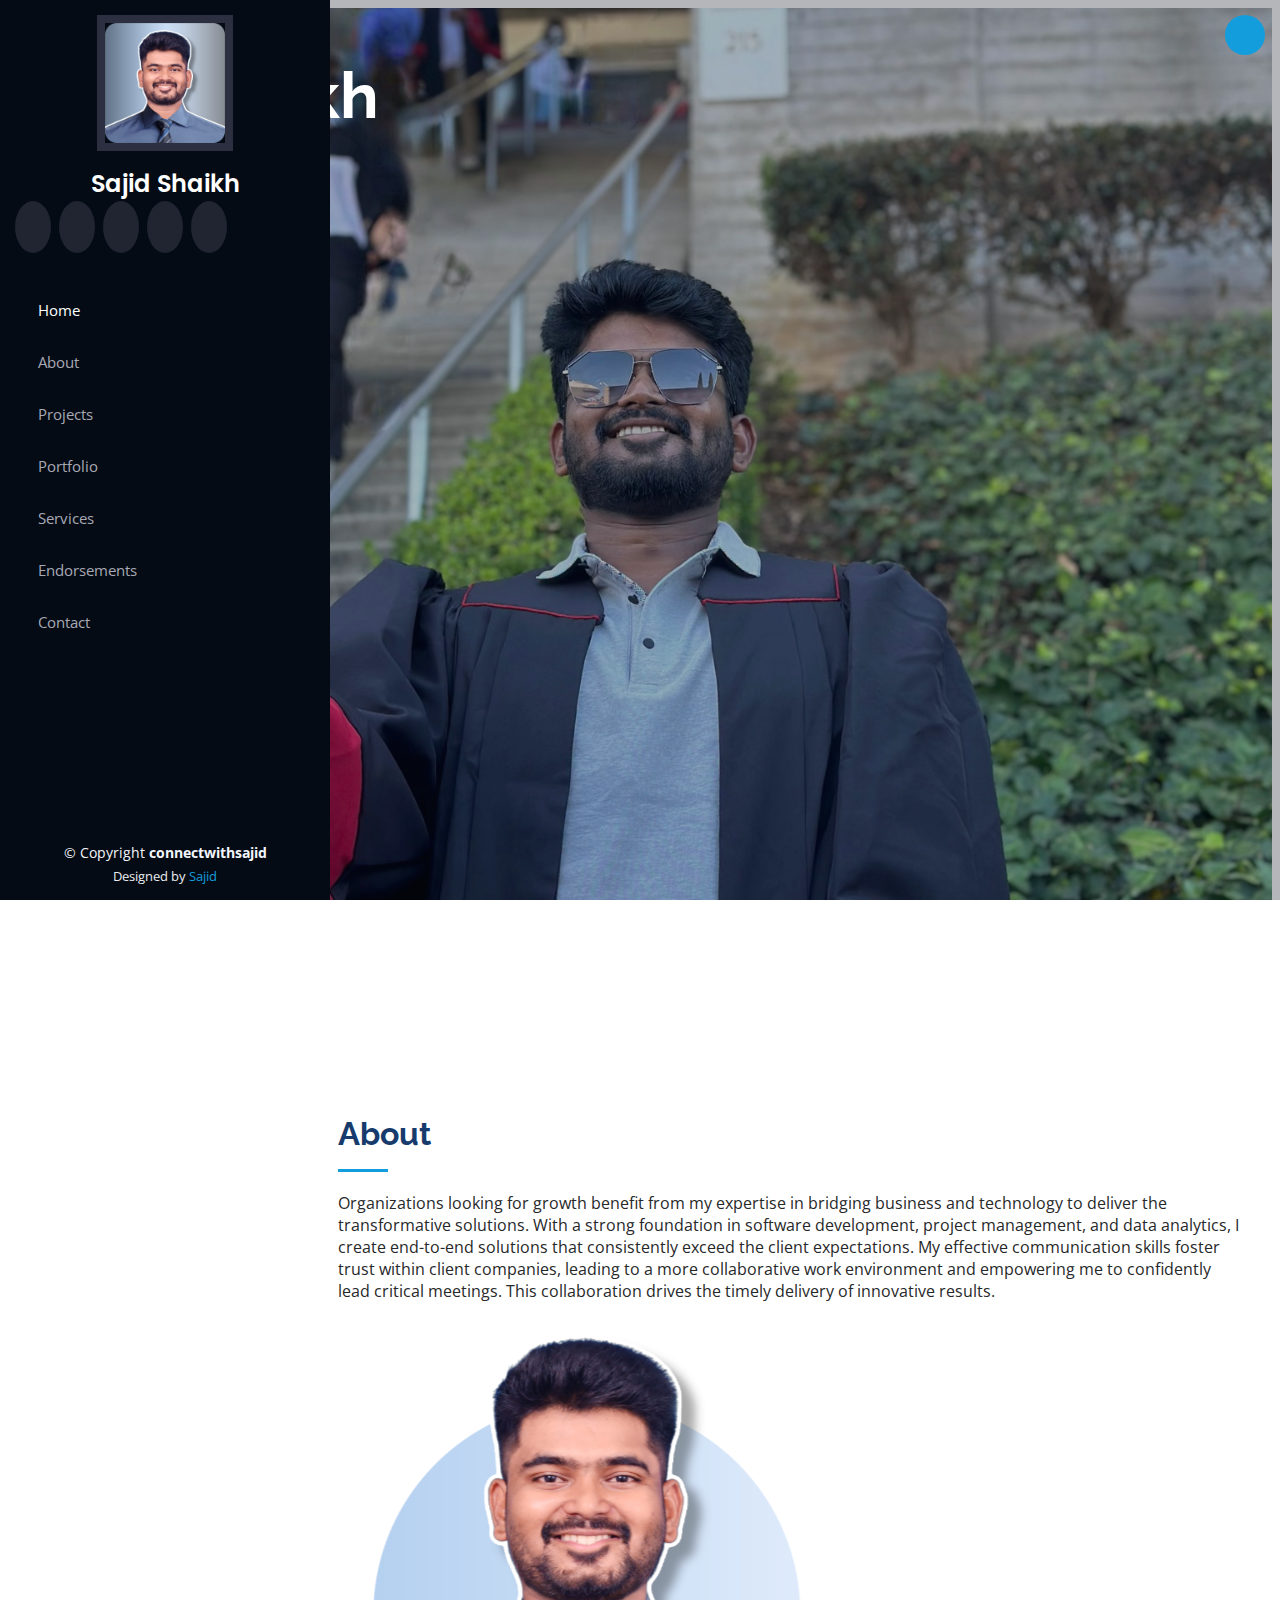
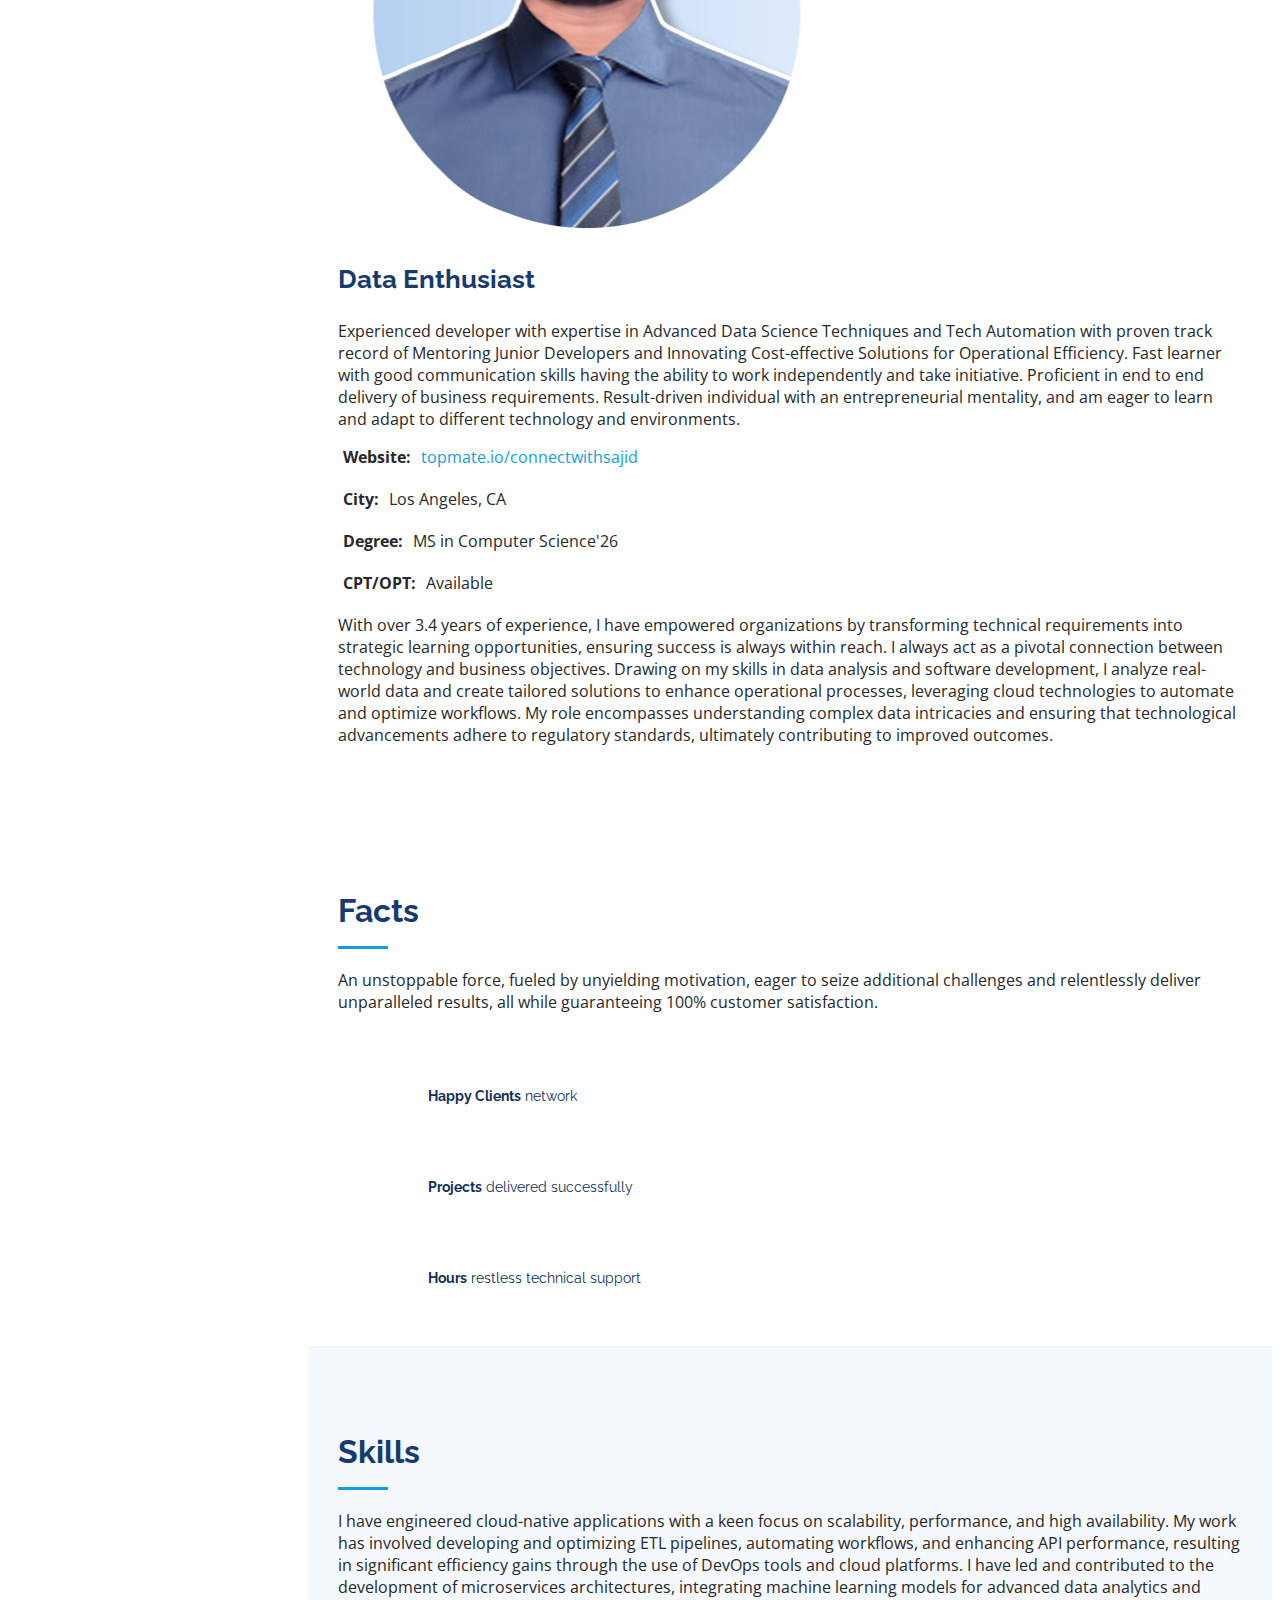
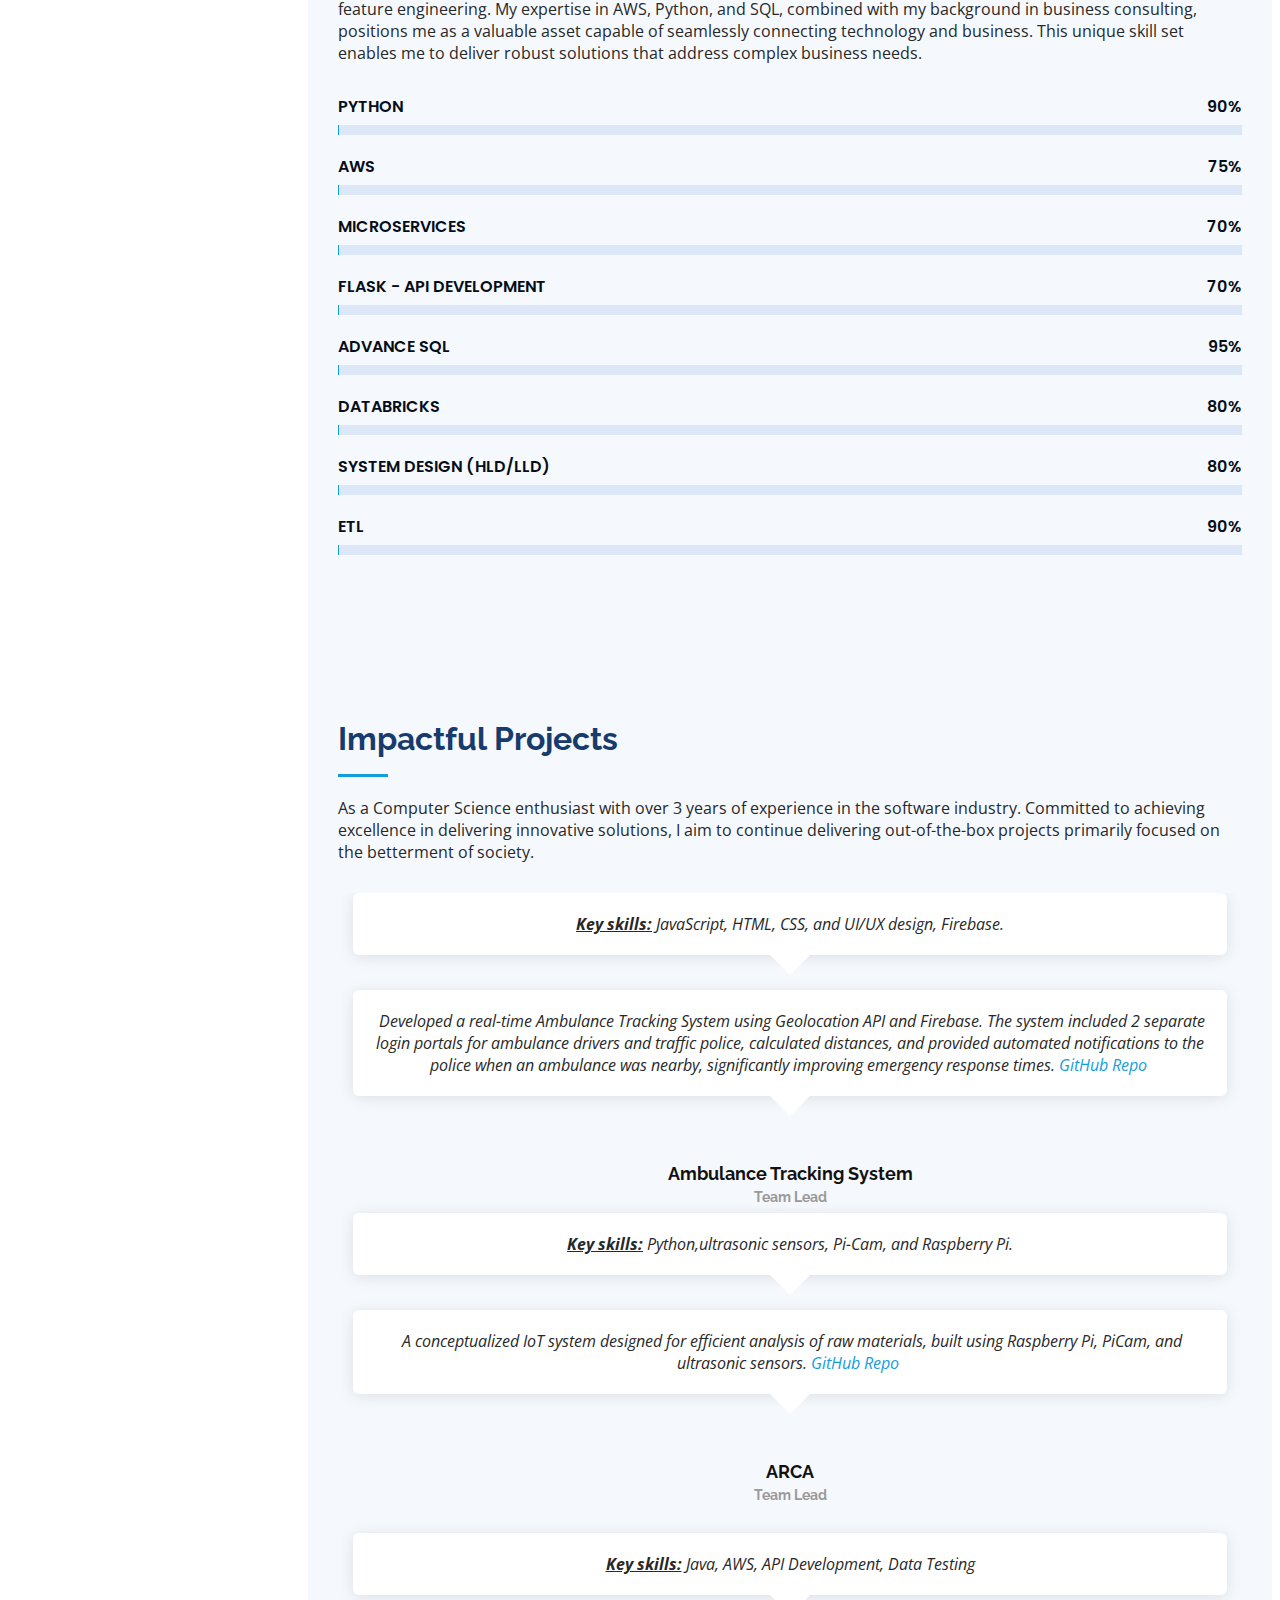
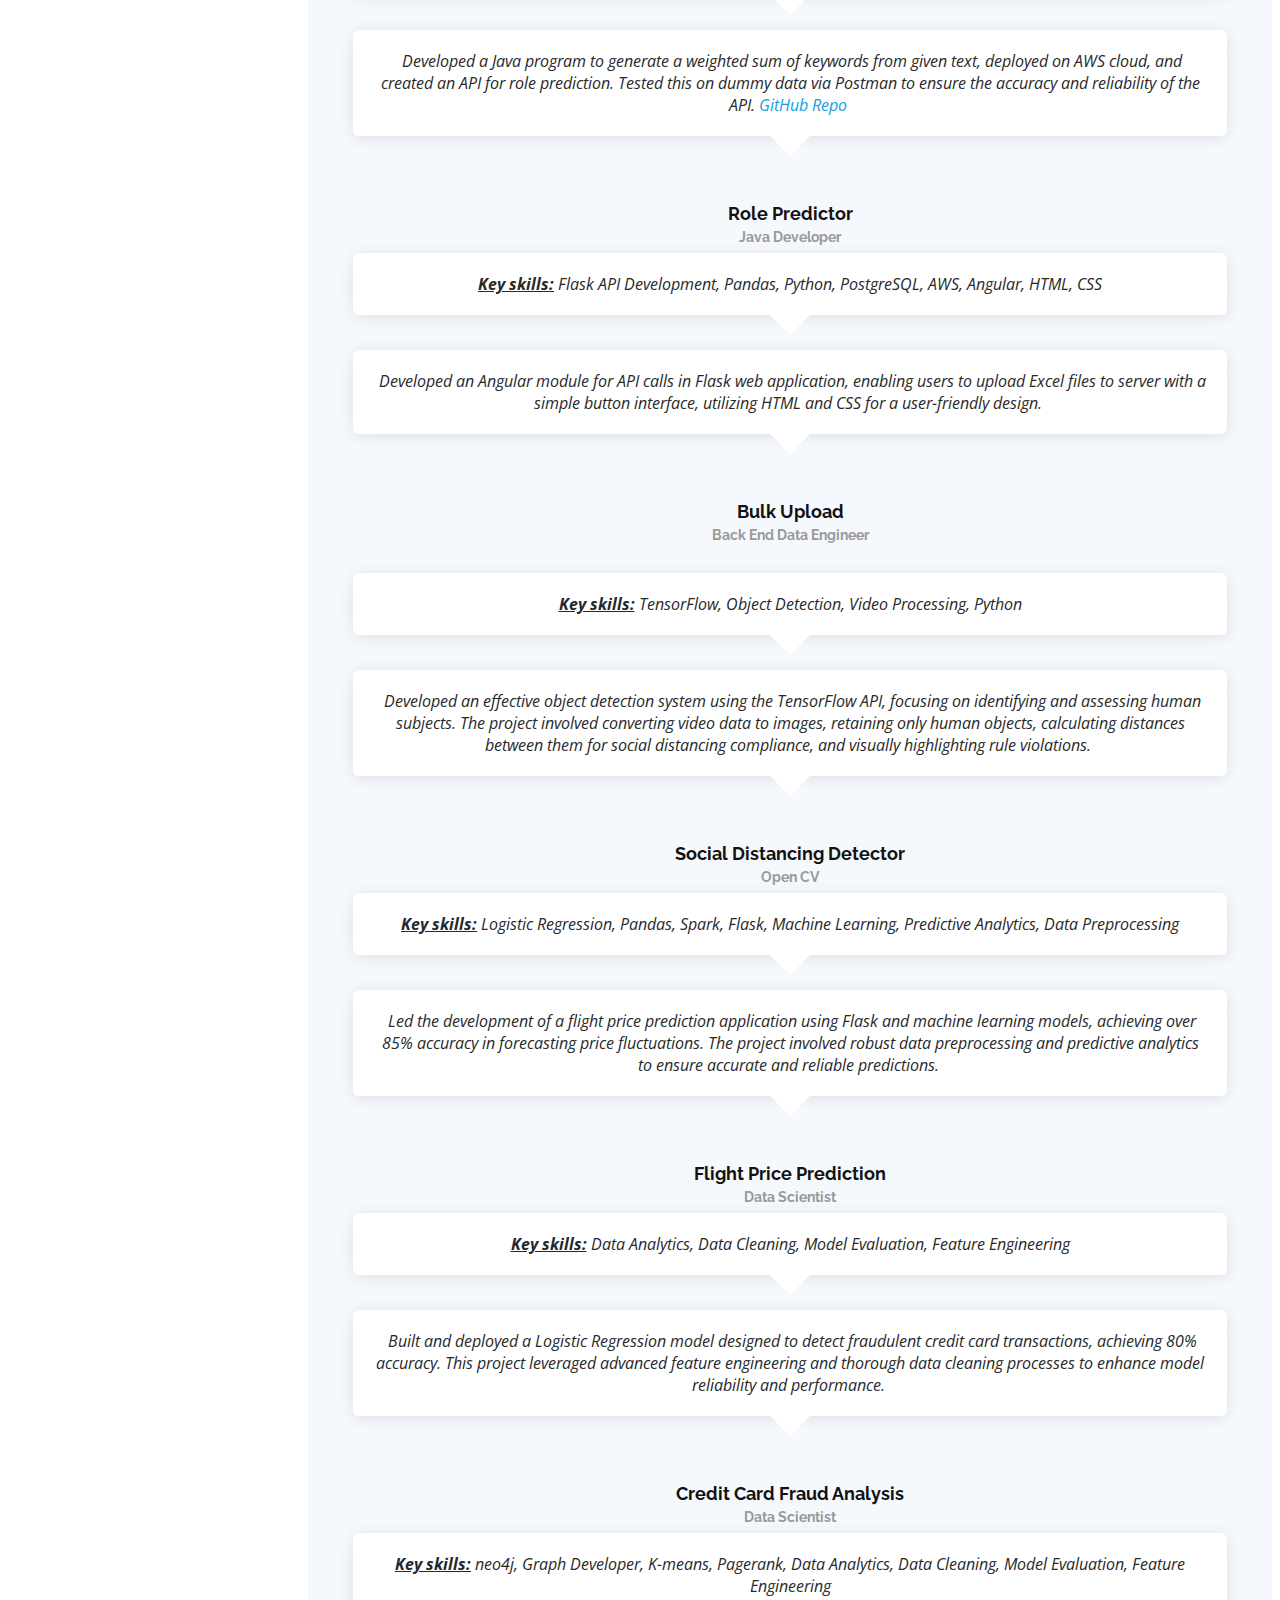
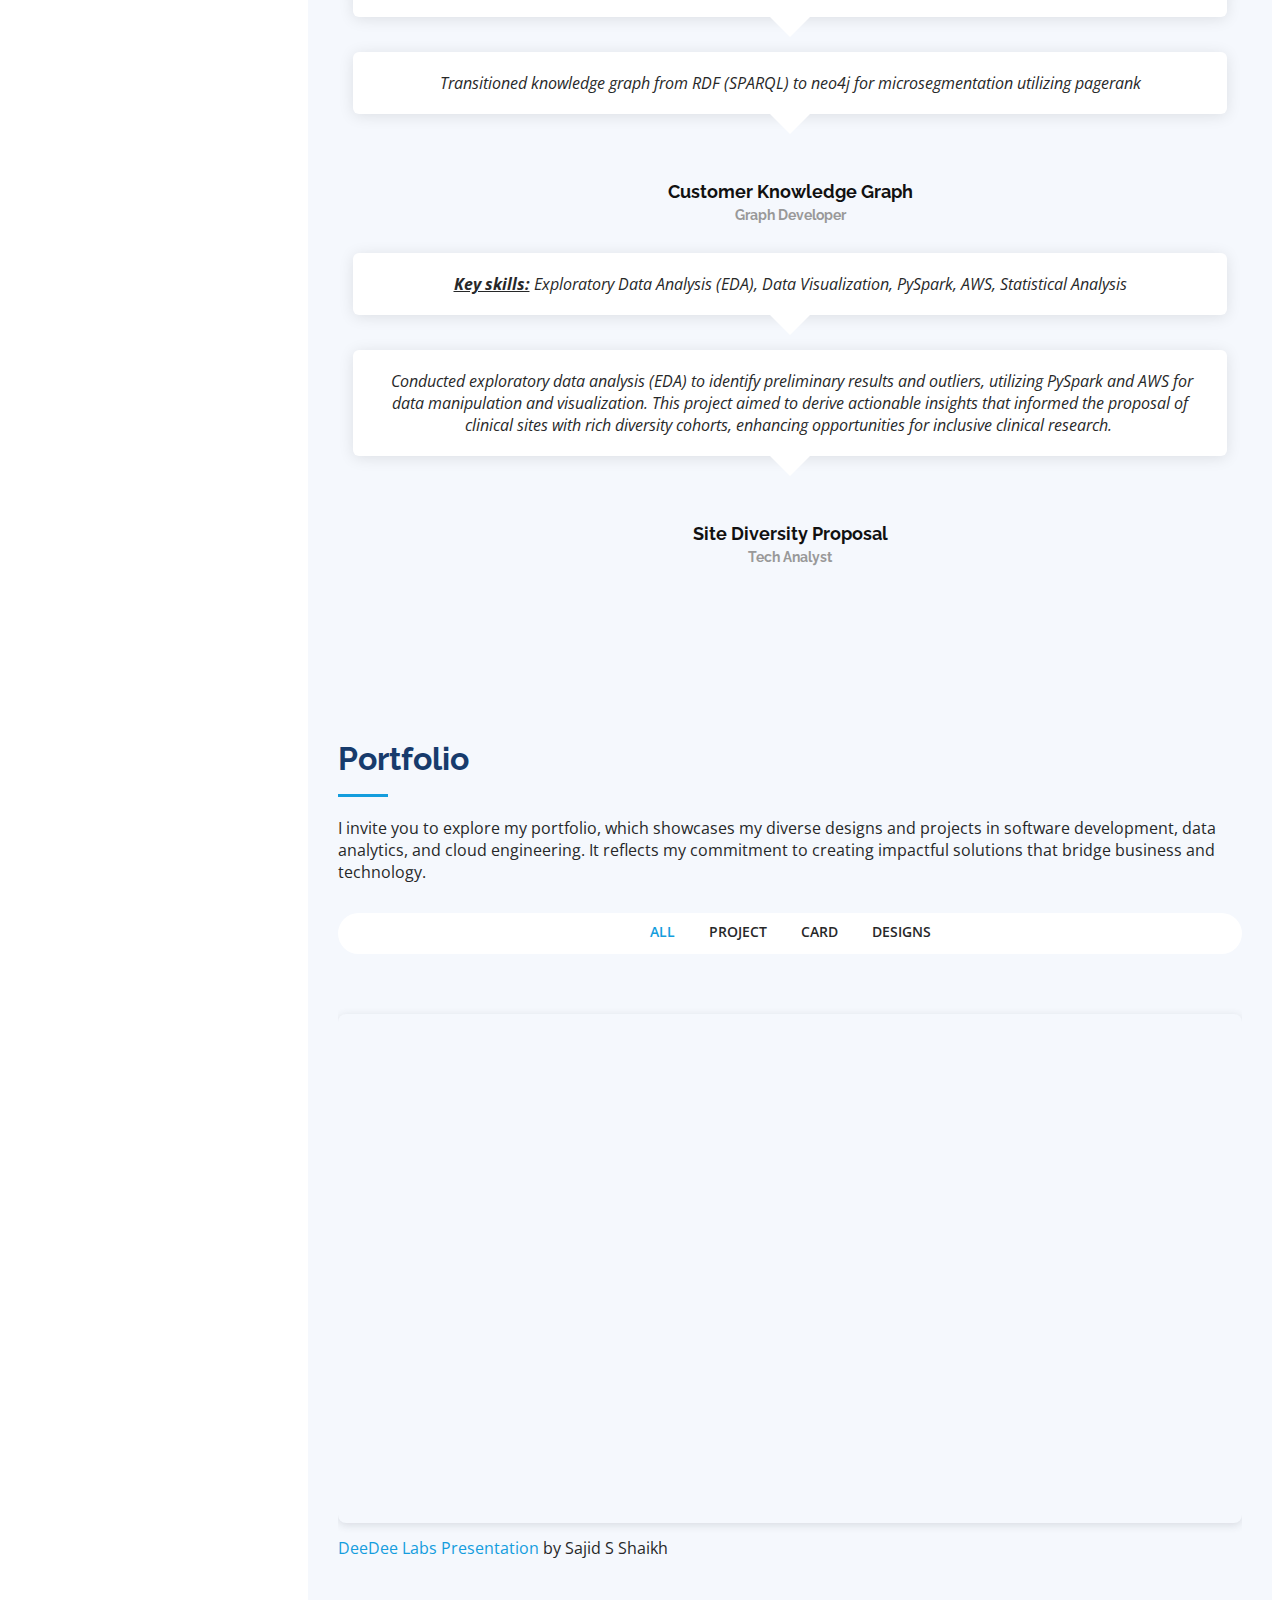
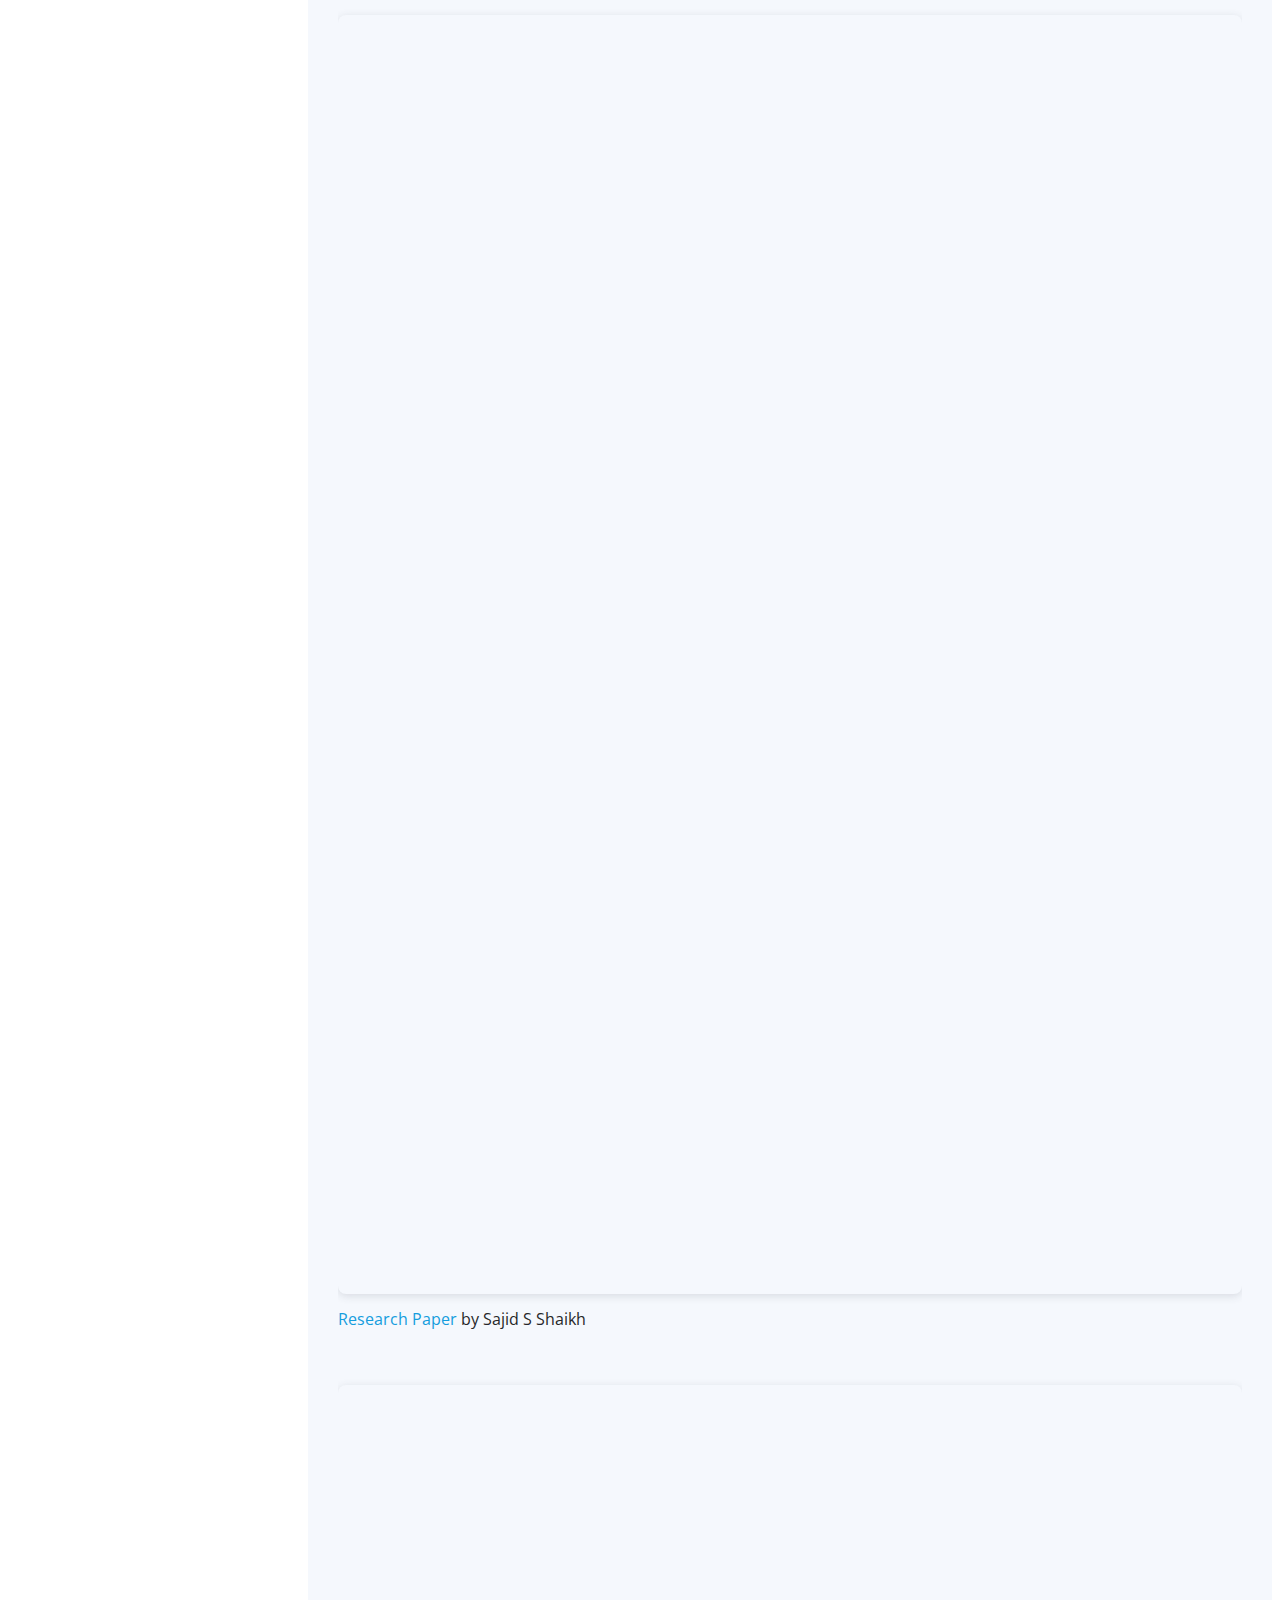
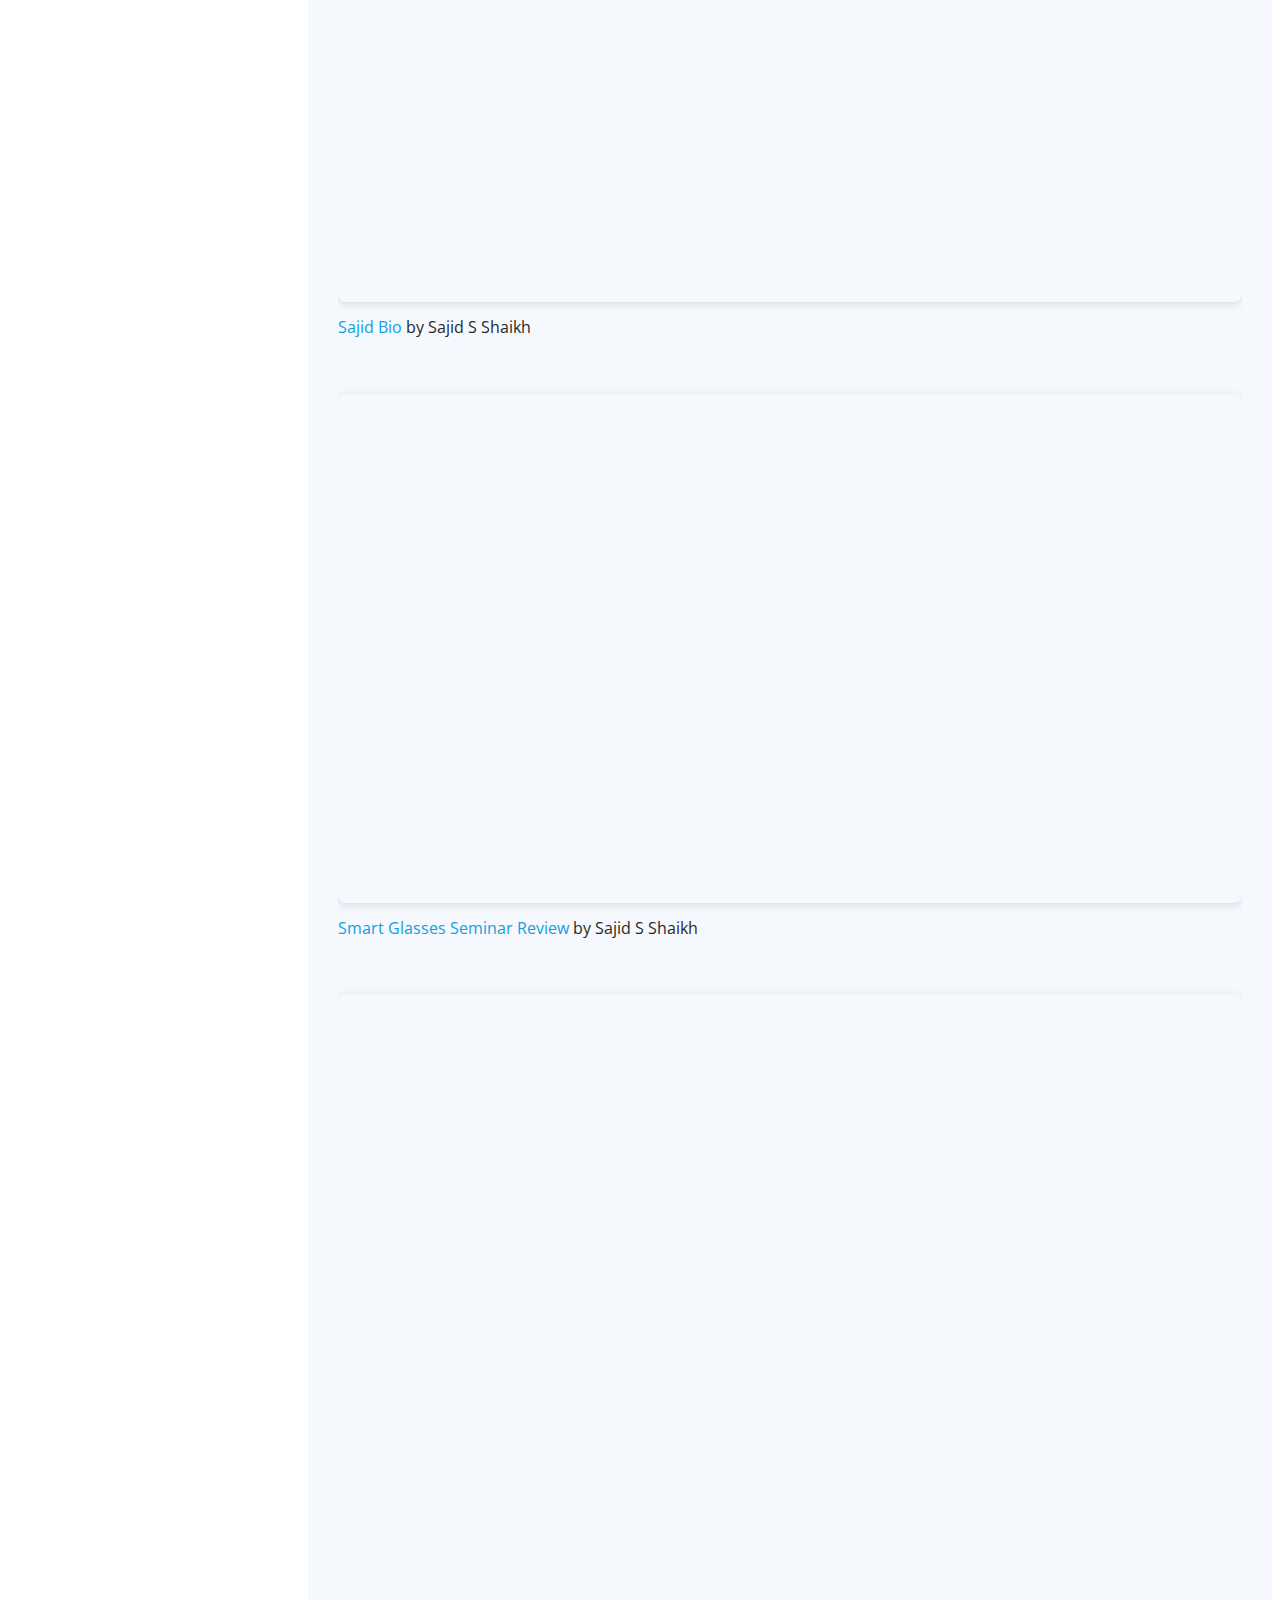
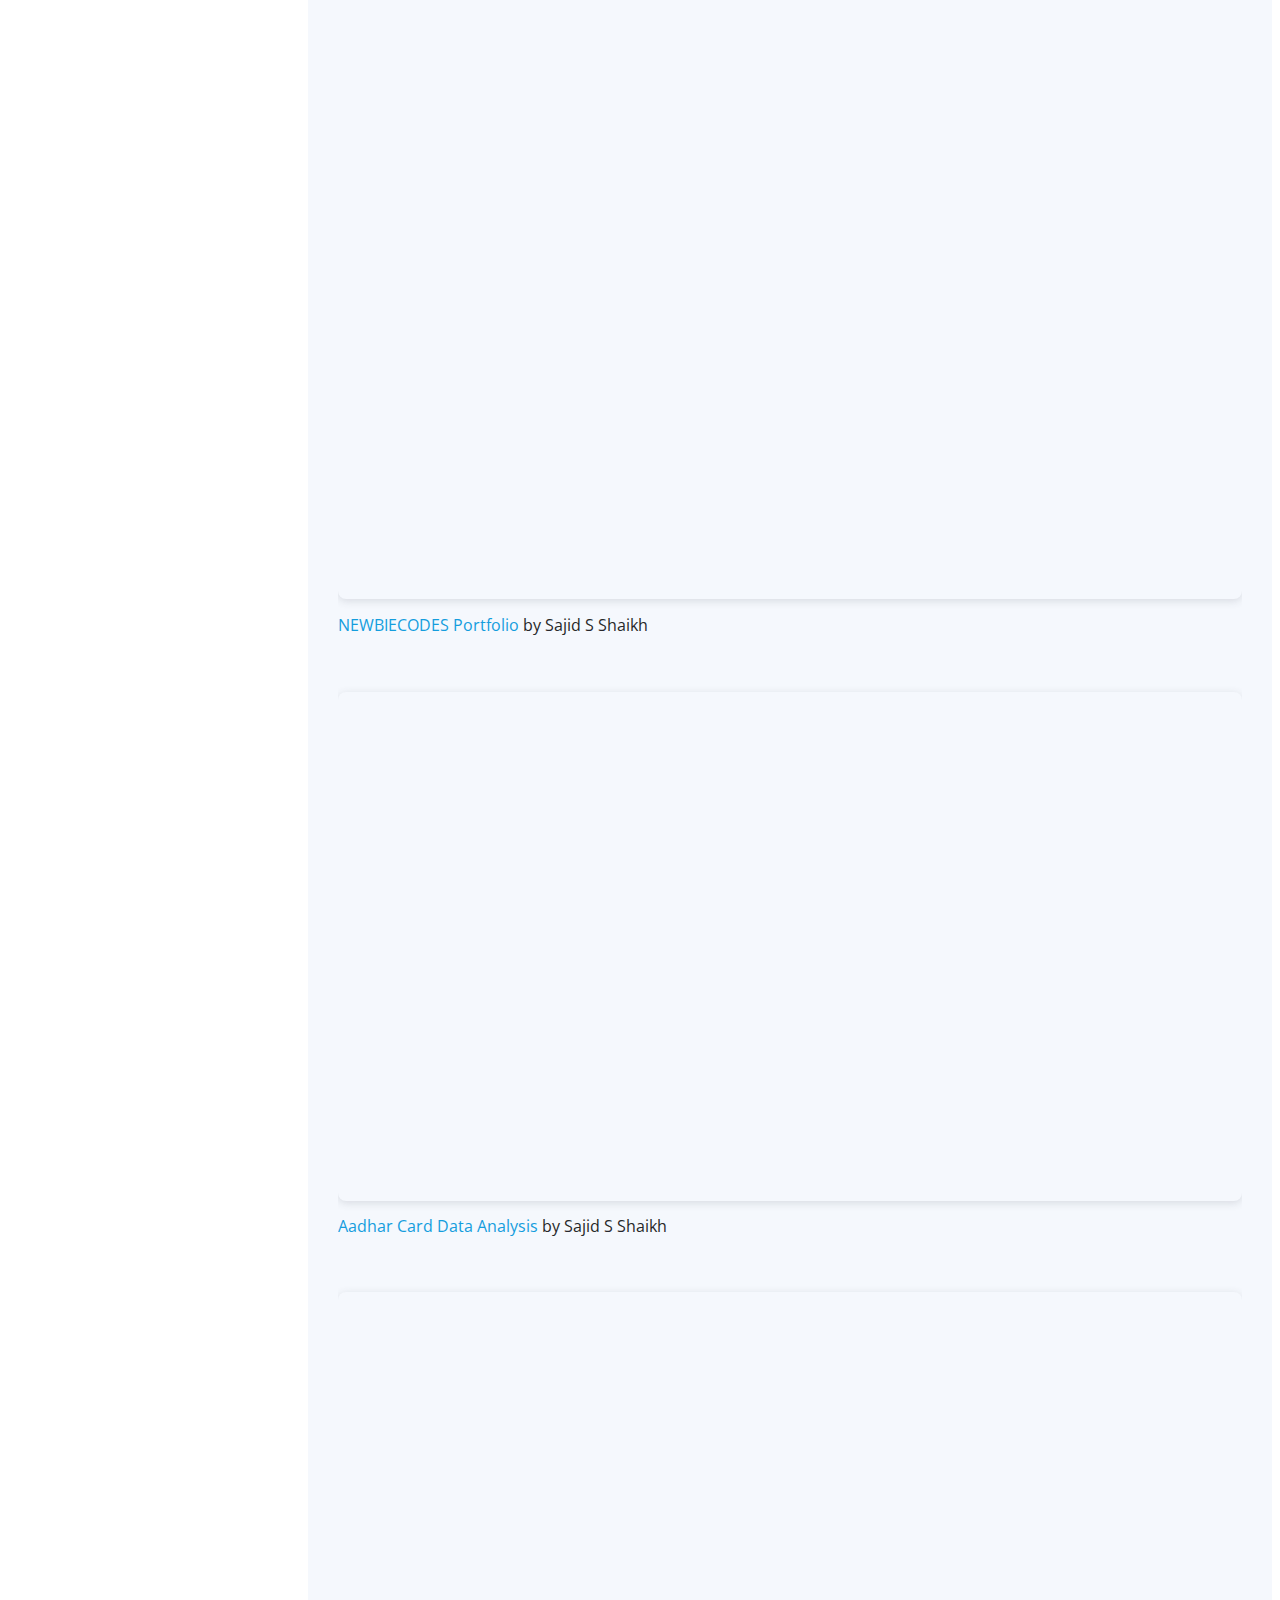
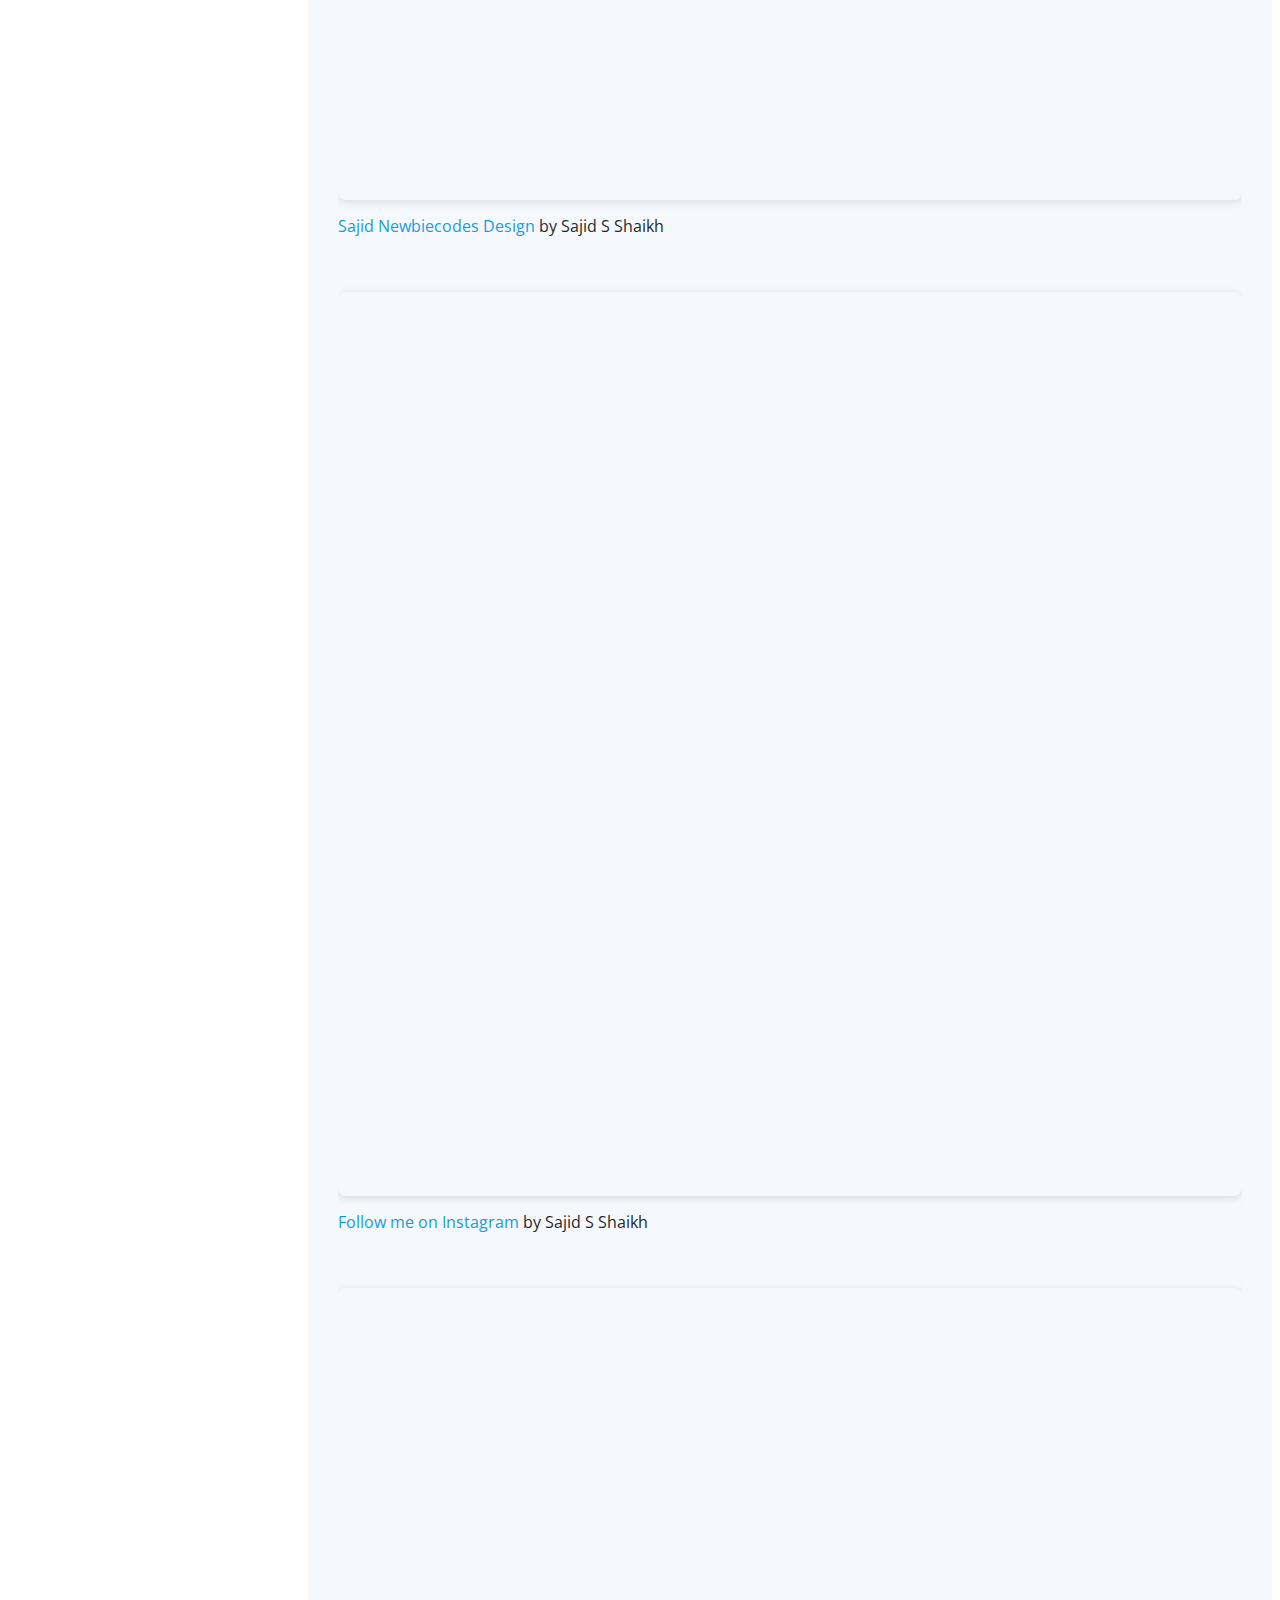
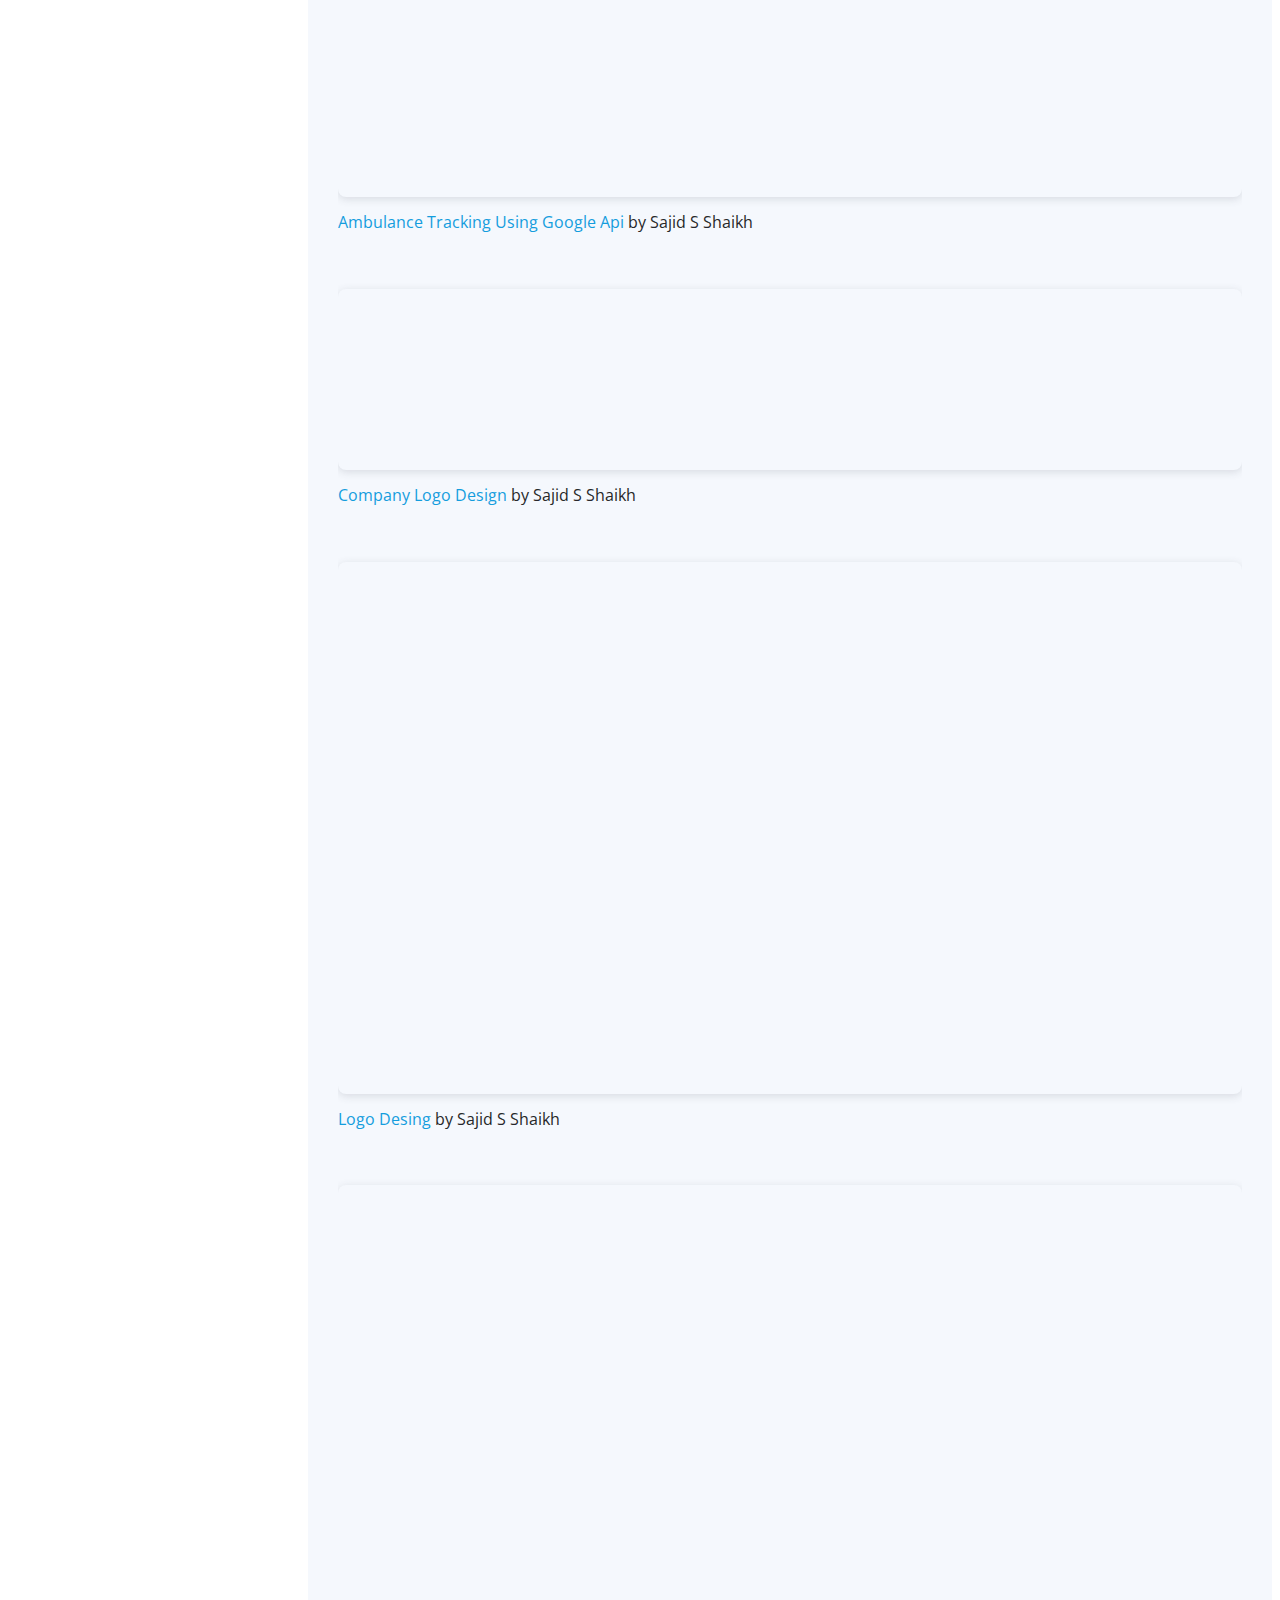
==== commit ee812620: "Added Portfolio Section" ====
--- a/index.html
+++ b/index.html
@@ -64,12 +64,13 @@
           <ul>
               <li><a href="#hero" class="nav-link scrollto active"><i class="bx bx-home"></i> <span>Home</span></a></li>
               <li><a href="#about" class="nav-link scrollto"><i class="bx bx-user"></i> <span>About</span></a></li>
-              <li><a href="#resume" class="nav-link scrollto"><i class="bx bx-file-blank"></i> <span>Resume</span></a></li>
+              <!-- <li><a href="#resume" class="nav-link scrollto"><i class="bx bx-file-blank"></i> <span>Resume</span></a></li> -->
               <li><a href="#projects" class="nav-link scrollto"><i class="bi bi-file-earmark-code"></i> <span>Projects</span></a></li>
+              <li><a href="#portfolio" class="nav-link scrollto"><i class="bx bx-book-content"></i> <span>Portfolio</span></a></li>
               <li><a href="#services" class="nav-link scrollto"><i class="bx bx-server"></i> <span>Services</span></a></li>
               <li><a href="#endorsements" class="nav-link scrollto"><i class="bx bx-comment-edit"></i> <span>Endorsements</span></a></li>
               <li><a href="#contact" class="nav-link scrollto"><i class="bx bx-envelope"></i> <span>Contact</span></a></li>
-              <!-- <li><a href="#portfolio" class="nav-link scrollto"><i class="bx bx-book-content"></i> <span>Portfolio</span></a></li> -->
+              
           </ul>
       </nav><!-- .nav-menu -->
     </div>
@@ -79,11 +80,12 @@
   <section id="hero" class="d-flex flex-column justify-content-center align-items-center">
     <div class="hero-container" data-aos="fade-in">
       <h1>Sajid Shaikh</h1>
-      <p>I'm <span class="typed" data-typed-items="RWE Analyst, Data Engineer, Software Developer, Multimedia Designer"></span></p>
+      <p>I'm <span class="typed" data-typed-items="Software Developer, Data Engineer, Tech Analyst, Multimedia Designer"></span></p>
     </div>
   </section><!-- End Hero -->
 
   <main id="main">
+
 
       <!-- ======= About Section ======= -->
       <section id="about" class="about">
@@ -91,7 +93,7 @@
 
               <div class="section-title">
                   <h2>About</h2>
-                  <p>Experienced Tech analyst with expertise in Advanced Data Science Techniques and Tech Automation with proven track record of Mentoring Junior Developers and Innovating Cost-effective Solutions for Operational Efficiency. Fast learner with good communication skills having the ability to work independently and take initiative. Proficient in end to end delivery of business requirements. Result-driven individual with an entrepreneurial mentality, and am eager to learn and adapt to different technology and environments.</p>
+                  <p>Organizations looking for growth benefit from my expertise in bridging business and technology to deliver the transformative solutions. With a strong foundation in software development, project management, and data analytics, I create end-to-end solutions that consistently exceed the client expectations. My effective communication skills foster trust within client companies, leading to a more collaborative work environment and empowering me to confidently lead critical meetings. This collaboration drives the timely delivery of innovative results. </p>
               </div>
 
               <div class="row">
@@ -99,30 +101,31 @@
                       <img src="assets/img/ss-profile-img.png" class="img-fluid" alt="">
                   </div>
                   <div class="col-lg-8 pt-4 pt-lg-0 content" data-aos="fade-left">
-                      <h3>RWE Analyst &amp; Software Developer.</h3>
+                      <h3>Data Enthusiast</h3>
                       <p class="fst-italic">
-                          I build bridges between technology and business requirements. By analyzing real-world business usecases and developing tailored software solutions, I integrate technology to drive innovation and improve user experiences while ensuring compliance with regulatory standards.
+                          
+                          Experienced developer with expertise in Advanced Data Science Techniques and Tech Automation with proven track record of Mentoring Junior Developers and Innovating Cost-effective Solutions for Operational Efficiency. Fast learner with good communication skills having the ability to work independently and take initiative. Proficient in end to end delivery of business requirements. Result-driven individual with an entrepreneurial mentality, and am eager to learn and adapt to different technology and environments.
                       </p>
-                      <!--
+                      
                       <div class="row">
                           <div class="col-lg-6">
                               <ul>
                                   
-                                  <li><i class="bi bi-chevron-right"></i> <strong>Website:</strong> <span>https://newbiecodes.home.blog/</span></li>
+                                  <li><i class="bi bi-chevron-right"></i> <strong>Website:</strong> <span> <a href="https://topmate.io/connectwithsajid">topmate.io/connectwithsajid </a> </span></li>
                                   <li><i class="bi bi-chevron-right"></i> <strong>City:</strong> <span>Los Angeles, CA</span></li>
                               </ul>
                           </div>
                           <div class="col-lg-6">
                               <ul>
                                   
-                                  <li><i class="bi bi-chevron-right"></i> <strong>Degree:</strong> <span>MS in Computer Science (2024-26)</span></li>
+                                  <li><i class="bi bi-chevron-right"></i> <strong>Degree:</strong> <span>MS in Computer Science'26</span></li>
                                   <li><i class="bi bi-chevron-right"></i> <strong>CPT/OPT:</strong> <span>Available</span></li>
                               </ul>
                           </div>
                       </div>
-                    -->
+                   
                       <p>
-                          As an RWE Analyst & Software Developer, I act as a pivotal connection between technology and business objectives. Drawing on my skills in data analysis and software development, I analyze real-world data and create tailored solutions to enhance operational processes, leveraging cloud technologies to automate and optimize workflows. My role encompasses understanding complex data intricacies and ensuring that technological advancements adhere to regulatory standards, ultimately contributing to improved outcomes.
+                        With over 3.4 years of experience, I have empowered organizations by transforming technical requirements into strategic learning opportunities, ensuring success is always within reach. I always act as a pivotal connection between technology and business objectives. Drawing on my skills in data analysis and software development, I analyze real-world data and create tailored solutions to enhance operational processes, leveraging cloud technologies to automate and optimize workflows. My role encompasses understanding complex data intricacies and ensuring that technological advancements adhere to regulatory standards, ultimately contributing to improved outcomes.
                       </p>
                   </div>
               </div>
@@ -182,7 +185,9 @@
 
               <div class="section-title">
                   <h2>Skills</h2>
-                  <p>I possess a comprehensive skill set tailored to navigate the intricacies of data management, from inception to insight, with a focus on leveraging AWS and cloud technologies to drive efficiency and innovation. Proficient in orchestrating the seamless ingestion of data, I design robust pipelines and workflows to ensure its reliability and scalability. My expertise extends to crafting tailored data processing solutions, optimizing infrastructure, and architecting data models to meet specific business needs. Through advanced analytics and visualization techniques, I derive actionable insights that inform strategic decision-making. My deep understanding of cloud infrastructure allows me to accelerate operational workstreams by implementing efficient, automated processes, mastering automation to streamline workflows and maximize productivity.</p>
+                  <p>I have engineered cloud-native applications with a keen focus on scalability, performance, and high availability. My work has involved developing and optimizing ETL pipelines, automating workflows, and enhancing API performance, resulting in significant efficiency gains through the use of DevOps tools and cloud platforms.
+
+                    I have led and contributed to the development of microservices architectures, integrating machine learning models for advanced data analytics and feature engineering. My expertise in AWS, Python, and SQL, combined with my background in business consulting, positions me as a valuable asset capable of seamlessly connecting technology and business. This unique skill set enables me to deliver robust solutions that address complex business needs.</p>
               </div>
 
               <div class="row skills-content">
@@ -254,94 +259,7 @@
 
           </div>
       </section><!-- End Skills Section -->
-      <!-- ======= Resume Section ======= -->
-      <section id="resume" class="resume">
-          <div class="container">
-
-              <div class="section-title">
-                  <h2>Resume</h2>
-                  <p>A focused and diligent individual with a background in the software consulting industry with an aim to develop an elaborate skill set while studying computer science engineering, focusing on delivering excellence. As I continue to grow, I hope to understand intangible values and the essence of this industry while seeking opportunities to gain extensive knowledge and deliver gratifying services.</p>
-              </div>
-
-              <div class="row">
-                  <div class="col-lg-6" data-aos="fade-up">
-                      <h3 class="resume-title">summary</h3>
-                      <div class="resume-item pb-0">
-                          <h4>Sajid Shaikh</h4>
-                          <p><em>Innovative and data-driven software developer with 3+ years of experience designing and developing user-centered requirement from initial concept to final, polished deliverable.</em></p>
-                          <ul>
-                              <li>Pune, Maharashtra, In</li>
-                              
-                              <li>connectwithsajid@gmail.com</li>
-                          </ul>
-                      </div>
-
-                      <h3 class="resume-title">Education</h3>
-                      <div class="resume-item">
-                          <h4>Master of Science in Computer Science </h4>
-                          <h5>2024 - 2026</h5>
-                          <p><em>University of Southern California, Los Angeles, CA</em></p>
-
-                      </div>
-                      <div class="resume-item">
-                          <h4>Bachelor of Technology in Computer Science</h4>
-                          <h5>2017 - 2021</h5>
-                          <p><em>MIT-WPU, Pune, India</em></p>
-                          <p>Secured <b>9.12 (3.78)</b> </p>
-                      </div>
-
-                      <div class="resume-item">
-                          <h4>HSC</h4>
-                          <h5>2015 - 2017</h5>
-                          <p><em>Sadhana School, Pune, India</em></p>
-                          <p>Secured <b>First class with distinction</b> </p>
-                      </div>
-                  </div>
-                  <div class="col-lg-6" data-aos="fade-up" data-aos-delay="100">
-                      <h3 class="resume-title">Professional Experience</h3>
-                      <div class="resume-item">
-                          <h4>Business Technology Solutions Associate Consultant</h4>
-                          <h5>Jan 2024 - May 2024</h5>
-                          <p><em>ZS Associates, India </em></p>
-                          <ul>
-                              <li>Spearheaded a team of 4 associates, effectively gathering, reviewing, and analyzing business requirements with a 100% on-time delivery track record.</li>
-                              <li>Automated end to end ETL pipeline using AWS MWAA, glue jobs reducing 30% of time spent on monthly operations activity.</li>
-                          </ul>
-                      </div>
-                      <div class="resume-item">
-                          <h4>Business Technology Solutions Associate</h4>
-                          <h5>July 2021 - Dec 2023</h5>
-                          <p><em>ZS Associates, India </em></p>
-                          <ul>
-                              <li> Designed, developed, and maintained robust flask application utilizing an advanced tech stack to accommodate over 50 live users.</li>
-                              <li> Streamlined monthly data refresh process through databricks, leading to a 10% reduction in time dedicated to Data Quality Checks.</li>
-                              <li> Achieved query performance improvements by implementing clustering on a Datamart with over 100M records (1 TB), earning appreciation from clients.</li>
-                              <li> Developed a common data model using SQL and PySpark, optimizing disk space utilization by 30%.</li>
-                              <li> Improved API performance by identifying root causes and coordinating with data and frontend teams for optimized API signature designs and integration.</li>
-                              <li> Proficient in AWS cloud and Agile methodologies, facilitating seamless integration and enhancing DevOps process efficiency.</li>
-                              <li> Demonstrated hands on expertise on analytical algorithms like Page rank, K-means, Bagging, clustering for network graph.</li>
-                              <li> Innovated and implemented complex functionalities, resulting in a 20% reduction in budget spent on operational workstreams.</li>
-                              <li> Mentored and resolved challenges faced by junior developers, resulting in a 100% resolution rate and enhanced project deliverables.</li>
-                              <li> Revamped projects by utilizing automation and scheduled jobs using AWS, achieving a remarkable 90% reduction in the turnaround time of legacy analytical processes.</li>
-                          </ul>
-                      </div>
-                      <div class="resume-item">
-                          <h4>Software Developer</h4>
-                          <h5>Feb 2020 - May 2020</h5>
-                          <p><em>DeeDee Labs Private Limited, Pune, India</em></p>
-                          <ul>
-                              <li> Designed and developed a high-performing, top-quality mobile app for upper limb amputees, garnering 100% customer satisfaction.</li>
-                              <li> Led the end-to-end development of the application utilizing Ionic framework to deliver production-level code within 3 months duration.</li>
-                              <li> Managed a cross-functional team of 5 members (product, engineering, sales, support) and orchestrated seamless collaboration with business partners, resulting in a successful application launch.</li>
-                              <li> Achieved a 50% increase in organizational revenue by deploying the application to users.</li>
-                              <li> Expanded expertise in software development lifecycle, agile methodology, and team leadership, demonstrating proficiency in Ionic framework, Amazon S3, PHP, MySQL, and RDBMS.</li>
-                          </ul>
-                      </div>
-                  </div>
-              </div>
-
-          </div>
-      </section><!-- End Resume Section -->
+      
       <!-- ======= Testimonials Section ======= -->
       <section id="projects" class="testimonials section-bg">
           <div class="container">
@@ -356,9 +274,14 @@
 
                       <div class="swiper-slide">
                           <div class="testimonial-item" data-aos="fade-up">
-                              <p>
+                            <p><b><u>Key skills:</u></b> JavaScript, HTML, CSS, and UI/UX design, Firebase.</p>  
+                            <p>
                                   <i class="bx bxs-quote-alt-left quote-icon-left"></i>
-                                  A comprehensive solution addressing existing shortcomings in ambulance routing using built-in GPS tracker, MapBox API, Framework7, Firebase. <a href="https://github.com/connectwithsajid/Btech_Project_Masked_Code">GitHub Repo</a>
+                                                                    
+                                    Developed a real-time Ambulance Tracking System using Geolocation API and Firebase. The system included 2 separate login
+                                    portals for ambulance drivers and traffic police, calculated distances, and provided automated notifications to the police when
+                                    an ambulance was nearby, significantly improving emergency response times.
+                                    <a href="https://github.com/connectwithsajid/Btech_Project_Masked_Code">GitHub Repo</a>
                                   <i class="bx bxs-quote-alt-right quote-icon-right"></i>
                               </p>
                               <img src="assets/img/testimonials/" class="testimonial-img" alt="">
@@ -369,37 +292,41 @@
                       </div>
 
                       <div class="swiper-slide">
-                          <div class="testimonial-item" data-aos="fade-up" data-aos-delay="100">
-                              <p>
+                        <div class="testimonial-item" data-aos="fade-up" data-aos-delay="100">
+                            <p><b><u>Key skills:</u></b> Python,ultrasonic sensors, Pi-Cam, and Raspberry Pi.</p>    
+                            <p>
+                                <i class="bx bxs-quote-alt-left quote-icon-left"></i>
+                                A conceptualized IoT system designed for efficient analysis of raw materials, built using Raspberry Pi, PiCam, and ultrasonic sensors. <a href="https://github.com/connectwithsajid/Room-Area-Calculator">GitHub Repo</a>
+                                <i class="bx bxs-quote-alt-right quote-icon-right"></i>
+                            </p>
+                            <img src="assets/img/testimonials/" class="testimonial-img" alt="">
+                            <h3>ARCA</h3>
+                            <h4>Team Lead</h4>
+                        </div>
+                    </div>
+
+                      <div class="swiper-slide">
+                          <div class="testimonial-item" data-aos="fade-up" data-aos-delay="200">
+                            <p><b><u>Key skills:</u></b> Java, AWS, API Development, Data Testing   </p>    
+                            <p>
                                   <i class="bx bxs-quote-alt-left quote-icon-left"></i>
-                                  A conceptualized IoT system designed for efficient analysis of raw materials, built using Raspberry Pi, PiCam, and ultrasonic sensors. <a href="https://github.com/connectwithsajid/Room-Area-Calculator">GitHub Repo</a>
+   
+                                    Developed a Java program to generate a weighted sum of keywords from given text, deployed on AWS cloud, and created an API for role prediction. Tested this on dummy data via Postman to ensure the accuracy and reliability of the API.   <a href="https://github.com/connectwithsajid/MegaPredictor">GitHub Repo</a>
                                   <i class="bx bxs-quote-alt-right quote-icon-right"></i>
                               </p>
                               <img src="assets/img/testimonials/" class="testimonial-img" alt="">
-                              <h3>ARCA</h3>
-                              <h4>Team Lead</h4>
+                              <h3>Role Predictor</h3>
+                              <h4>Java Developer</h4>
                           </div>
                       </div>
 
                       <div class="swiper-slide">
-                          <div class="testimonial-item" data-aos="fade-up" data-aos-delay="200">
+                          <div class="testimonial-item" data-aos="fade-up" data-aos-delay="300">
+                            <p><b><u>Key skills:</u></b> Flask API Development, Pandas, Python, PostgreSQL, AWS, Angular, HTML, CSS </p>  
+
                               <p>
                                   <i class="bx bxs-quote-alt-left quote-icon-left"></i>
-                                  Developed an API for role prediction using a Java program to generate a weighted sum of keywords from given text, deployed on AWS cloud. <a href="https://github.com/connectwithsajid/MegaPredictor">GitHub Repo</a>
-                                  <i class="bx bxs-quote-alt-right quote-icon-right"></i>
-                              </p>
-                              <img src="assets/img/testimonials/" class="testimonial-img" alt="">
-                              <h3>MegaPredictor</h3>
-                              <h4>Java Developer</h4>
-                          </div>
-                      </div>
-
-                      <div class="swiper-slide">
-                          <div class="testimonial-item" data-aos="fade-up" data-aos-delay="300">
-                              <p>
-                                  <i class="bx bxs-quote-alt-left quote-icon-left"></i>
-                                  Worked extensively on advanced SQL and Python to upload the planner details from Excel to system
-                                  <i class="bx bxs-quote-alt-right quote-icon-right"></i>
+                                  Developed an Angular module for API calls in Flask web application, enabling users to upload Excel files to server with a simple button interface, utilizing HTML and CSS for a user-friendly design.                                  <i class="bx bxs-quote-alt-right quote-icon-right"></i>
                               </p>
                               <img src="assets/img/testimonials/" class="testimonial-img" alt="">
                               <h3>Bulk Upload</h3>
@@ -409,9 +336,24 @@
 
                       <div class="swiper-slide">
                         <div class="testimonial-item" data-aos="fade-up" data-aos-delay="300">
+                            <p><b><u>Key skills:</u></b> TensorFlow, Object Detection, Video Processing, Python </p>  
                             <p>
                                 <i class="bx bxs-quote-alt-left quote-icon-left"></i>
-                                Led development of flight price prediction application using Flask and machine learning models to predict price fluctuations with over 85% accuracy
+                                Developed an effective object detection system using the TensorFlow API, focusing on identifying and assessing human subjects. The project involved converting video data to images, retaining only human objects, calculating distances between them for social distancing compliance, and visually highlighting rule violations.                                 <i class="bx bxs-quote-alt-right quote-icon-right"></i>
+                            </p>
+                            <img src="assets/img/testimonials/" class="testimonial-img" alt="">
+                            <h3>Social Distancing Detector</h3>
+                            <h4>Open CV</h4>
+                        </div>
+                    </div>
+                    
+                      <div class="swiper-slide">
+                        <div class="testimonial-item" data-aos="fade-up" data-aos-delay="300">
+                            <p><b><u>Key skills:</u></b> Logistic Regression, Pandas, Spark, Flask, Machine Learning, Predictive Analytics, Data Preprocessing</p>  
+                            <p>
+                                <i class="bx bxs-quote-alt-left quote-icon-left"></i>
+                                  
+                            Led the development of a flight price prediction application using Flask and machine learning models, achieving over 85% accuracy in forecasting price fluctuations. The project involved robust data preprocessing and predictive analytics to ensure accurate and reliable predictions.  
                                 <i class="bx bxs-quote-alt-right quote-icon-right"></i>
                             </p>
                             <img src="assets/img/testimonials/" class="testimonial-img" alt="">
@@ -422,9 +364,11 @@
                     
                     <div class="swiper-slide">
                         <div class="testimonial-item" data-aos="fade-up" data-aos-delay="300">
+                            <p><b><u>Key skills:</u></b> Data Analytics, Data Cleaning, Model Evaluation, Feature Engineering </p>  
                             <p>
                                 <i class="bx bxs-quote-alt-left quote-icon-left"></i>
-                                Built Logistic Regression model capable of detecting fraud in credit card operations, with 80% accuracy
+                                Built and deployed a Logistic Regression model designed to detect fraudulent credit card transactions, achieving 80% accuracy. This project leveraged advanced feature engineering and thorough data cleaning processes to enhance model reliability and performance.  
+
                                 <i class="bx bxs-quote-alt-right quote-icon-right"></i>
                             </p>
                             <img src="assets/img/testimonials/" class="testimonial-img" alt="">
@@ -435,6 +379,7 @@
 
                     <div class="swiper-slide">
                         <div class="testimonial-item" data-aos="fade-up" data-aos-delay="300">
+                            <p><b><u>Key skills:</u></b> neo4j, Graph Developer, K-means, Pagerank, Data Analytics, Data Cleaning, Model Evaluation, Feature Engineering </p>  
                             <p>
                                 <i class="bx bxs-quote-alt-left quote-icon-left"></i>
                                 Transitioned knowledge graph from RDF (SPARQL) to neo4j for microsegmentation utilizing pagerank
@@ -451,10 +396,11 @@
                       
           <div class="swiper-slide">
             <div class="testimonial-item" data-aos="fade-up" data-aos-delay="400">
+                <p><b><u>Key skills:</u></b> Exploratory Data Analysis (EDA), Data Visualization, PySpark, AWS, Statistical Analysis   </p>  
               <p>
                 <i class="bx bxs-quote-alt-left quote-icon-left"></i>
                 
-                    Worked on advanced analytics using SQL and Python to propose the clinical sites having high diversity based on business rules
+                Conducted exploratory data analysis (EDA) to identify preliminary results and outliers, utilizing PySpark and AWS for data manipulation and visualization. This project aimed to derive actionable insights that informed the proposal of clinical sites with rich diversity cohorts, enhancing opportunities for inclusive clinical research.  
 
 
                 <i class="bx bxs-quote-alt-right quote-icon-right"></i>
@@ -472,124 +418,515 @@
               </div>
       </section>
 
-      <!-- ======= Portfolio Section =======
+      <!-- ======= Portfolio Section ======= -->
     <section id="portfolio" class="portfolio section-bg">
       <div class="container">
 
         <div class="section-title">
           <h2>Portfolio</h2>
-          <p>Magnam dolores commodi suscipit. Necessitatibus eius consequatur ex aliquid fuga eum quidem. Sit sint consectetur velit. Quisquam quos quisquam cupiditate. Et nemo qui impedit suscipit alias ea. Quia fugiat sit in iste officiis commodi quidem hic quas.</p>
-        </div>
+          <p>I invite you to explore my portfolio, which showcases my diverse designs and projects in software development, data analytics, and cloud engineering. It reflects my commitment to creating impactful solutions that bridge business and technology.</p>
+        </div>
+
 
         <div class="row" data-aos="fade-up">
           <div class="col-lg-12 d-flex justify-content-center">
             <ul id="portfolio-flters">
               <li data-filter="*" class="filter-active">All</li>
-              <li data-filter=".filter-app">App</li>
+              <li data-filter=".filter-project">Project</li>
               <li data-filter=".filter-card">Card</li>
-              <li data-filter=".filter-web">Web</li>
+              <li data-filter=".filter-design">Designs</li>
             </ul>
           </div>
         </div>
 
         <div class="row portfolio-container" data-aos="fade-up" data-aos-delay="100">
 
-          <div class="col-lg-4 col-md-6 portfolio-item filter-app">
+         
+
+          <div class="col-lg-4 col-md-6 portfolio-item filter-project">
             <div class="portfolio-wrap">
-              <img src="assets/img/portfolio/portfolio-1.jpg" class="img-fluid" alt="">
+              <div style="position: relative; width: 100%; height: 0; padding-top: 56.2500%;
+              padding-bottom: 0; box-shadow: 0 2px 8px 0 rgba(63,69,81,0.16); margin-top: 1.6em; margin-bottom: 0.9em; overflow: hidden;
+              border-radius: 8px; will-change: transform;">
+               <iframe loading="lazy" style="position: absolute; width: 100%; height: 100%; top: 0; left: 0; border: none; padding: 0;margin: 0;"
+                 src="https://www.canva.com/design/DAGRD56y2RE/xK-y5GuDNW2SuHS72SZwhg/view?embed" allowfullscreen="allowfullscreen" allow="fullscreen">
+               </iframe>
+             </div>
+             <div class="portfolio-links">
+              <!-- "assets/img/portfolio/portfolio-7.jpg" -->
+              <a href="" data-gallery="portfolioGallery" class="portfolio-lightbox" title="DeeDee Labs"><i class="bx bx-plus"></i></a>
+              <!-- "portfolio-details.html" -->
+              <a href="" title="More Details"><i class="bx bx-link"></i></a>
+            </div>
+
+             <a href="https:&#x2F;&#x2F;www.canva.com&#x2F;design&#x2F;DAGRD56y2RE&#x2F;xK-y5GuDNW2SuHS72SZwhg&#x2F;view?utm_content=DAGRD56y2RE&amp;utm_campaign=designshare&amp;utm_medium=embeds&amp;utm_source=link" target="_blank" rel="noopener">DeeDee Labs Presentation</a> by Sajid S Shaikh
+            </div>
+          </div>
+
+
+
+
+          <div class="col-lg-4 col-md-6 portfolio-item filter-project">
+            <div class="portfolio-wrap">
+              <div style="position: relative; width: 100%; height: 0; padding-top: 141.4286%;
+              padding-bottom: 0; box-shadow: 0 2px 8px 0 rgba(63,69,81,0.16); margin-top: 1.6em; margin-bottom: 0.9em; overflow: hidden;
+              border-radius: 8px; will-change: transform;">
+                <iframe loading="lazy" style="position: absolute; width: 100%; height: 100%; top: 0; left: 0; border: none; padding: 0;margin: 0;"
+                  src="https://www.canva.com/design/DAGTQJFUxAg/kT1wVMIfOnw6CNsJE6EgIA/view?embed" allowfullscreen="allowfullscreen" allow="fullscreen">
+                </iframe>
+              </div>
+
               <div class="portfolio-links">
-                <a href="assets/img/portfolio/portfolio-1.jpg" data-gallery="portfolioGallery" class="portfolio-lightbox" title="App 1"><i class="bx bx-plus"></i></a>
-                <a href="portfolio-details.html" title="More Details"><i class="bx bx-link"></i></a>
-              </div>
-            </div>
-          </div>
-
-          <div class="col-lg-4 col-md-6 portfolio-item filter-web">
-            <div class="portfolio-wrap">
-              <img src="assets/img/portfolio/portfolio-2.jpg" class="img-fluid" alt="">
-              <div class="portfolio-links">
-                <a href="assets/img/portfolio/portfolio-2.jpg" data-gallery="portfolioGallery" class="portfolio-lightbox" title="Web 3"><i class="bx bx-plus"></i></a>
-                <a href="portfolio-details.html" title="More Details"><i class="bx bx-link"></i></a>
-              </div>
-            </div>
-          </div>
-
-          <div class="col-lg-4 col-md-6 portfolio-item filter-app">
-            <div class="portfolio-wrap">
-              <img src="assets/img/portfolio/portfolio-3.jpg" class="img-fluid" alt="">
-              <div class="portfolio-links">
-                <a href="assets/img/portfolio/portfolio-3.jpg" data-gallery="portfolioGallery" class="portfolio-lightbox" title="App 2"><i class="bx bx-plus"></i></a>
-                <a href="portfolio-details.html" title="More Details"><i class="bx bx-link"></i></a>
-              </div>
-            </div>
-          </div>
+                <!-- "assets/img/portfolio/portfolio-7.jpg" -->
+                <a href="" data-gallery="portfolioGallery" class="portfolio-lightbox" title="Research Paper on Ambulance Tracking"><i class="bx bx-plus"></i></a>
+                <!-- "portfolio-details.html" -->
+                <a href="" title="More Details"><i class="bx bx-link"></i></a>
+              </div>
+              <a href="https:&#x2F;&#x2F;www.canva.com&#x2F;design&#x2F;DAGTQJFUxAg&#x2F;kT1wVMIfOnw6CNsJE6EgIA&#x2F;view?utm_content=DAGTQJFUxAg&amp;utm_campaign=designshare&amp;utm_medium=embeds&amp;utm_source=link" target="_blank" rel="noopener">Research Paper</a> by Sajid S Shaikh
+              
+            </div>
+          </div>
+
+
+
 
           <div class="col-lg-4 col-md-6 portfolio-item filter-card">
             <div class="portfolio-wrap">
-              <img src="assets/img/portfolio/portfolio-4.jpg" class="img-fluid" alt="">
+              
+              <div style="position: relative; width: 100%; height: 0; padding-top: 57.1429%;
+              padding-bottom: 0; box-shadow: 0 2px 8px 0 rgba(63,69,81,0.16); margin-top: 1.6em; margin-bottom: 0.9em; overflow: hidden;
+              border-radius: 8px; will-change: transform;">
+                <iframe loading="lazy" style="position: absolute; width: 100%; height: 100%; top: 0; left: 0; border: none; padding: 0;margin: 0;"
+                  src="https://www.canva.com/design/DAGSQgxqo2M/L7dcpJN3kWn8vGon4tNtFQ/view?embed" allowfullscreen="allowfullscreen" allow="fullscreen">
+                </iframe>
+              </div>
+
               <div class="portfolio-links">
-                <a href="assets/img/portfolio/portfolio-4.jpg" data-gallery="portfolioGallery" class="portfolio-lightbox" title="Card 2"><i class="bx bx-plus"></i></a>
-                <a href="portfolio-details.html" title="More Details"><i class="bx bx-link"></i></a>
-              </div>
-            </div>
-          </div>
-
-          <div class="col-lg-4 col-md-6 portfolio-item filter-web">
+                <!-- "assets/img/portfolio/portfolio-7.jpg" -->
+                <a href="" data-gallery="portfolioGallery" class="portfolio-lightbox" title="Sajid Card"><i class="bx bx-plus"></i></a>
+                <!-- "portfolio-details.html" -->
+                <a href="" title="More Details"><i class="bx bx-link"></i></a>
+              </div>
+
+              <a href="https:&#x2F;&#x2F;www.canva.com&#x2F;design&#x2F;DAGSQgxqo2M&#x2F;L7dcpJN3kWn8vGon4tNtFQ&#x2F;view?utm_content=DAGSQgxqo2M&amp;utm_campaign=designshare&amp;utm_medium=embeds&amp;utm_source=link" target="_blank" rel="noopener">Sajid Bio</a> by Sajid S Shaikh
+            </div>
+          </div>
+
+          <div class="col-lg-4 col-md-6 portfolio-item filter-project">
             <div class="portfolio-wrap">
-              <img src="assets/img/portfolio/portfolio-5.jpg" class="img-fluid" alt="">
+              <!-- <img src="assets/img/portfolio/portfolio-3.jpg" class="img-fluid" alt=""> -->
+              <div style="position: relative; width: 100%; height: 0; padding-top: 56.2500%;
+              padding-bottom: 0; box-shadow: 0 2px 8px 0 rgba(63,69,81,0.16); margin-top: 1.6em; margin-bottom: 0.9em; overflow: hidden;
+              border-radius: 8px; will-change: transform;">
+                <iframe loading="lazy" style="position: absolute; width: 100%; height: 100%; top: 0; left: 0; border: none; padding: 0;margin: 0;"
+                  src="https://www.canva.com/design/DAGTPCu21xk/1W7oYlmo6Gfjx801fXjxAw/view?embed" allowfullscreen="allowfullscreen" allow="fullscreen">
+                </iframe>
+              </div>
               <div class="portfolio-links">
-                <a href="assets/img/portfolio/portfolio-5.jpg" data-gallery="portfolioGallery" class="portfolio-lightbox" title="Web 2"><i class="bx bx-plus"></i></a>
-                <a href="portfolio-details.html" title="More Details"><i class="bx bx-link"></i></a>
-              </div>
-            </div>
-          </div>
-
-          <div class="col-lg-4 col-md-6 portfolio-item filter-app">
+                <!-- "assets/img/portfolio/portfolio-7.jpg" -->
+                <a href="" data-gallery="portfolioGallery" class="portfolio-lightbox" title="Seminar on Smart Glasses"><i class="bx bx-plus"></i></a>
+                <!-- "portfolio-details.html" -->
+                <a href="" title="More Details"><i class="bx bx-link"></i></a>
+              </div>
+
+              
+              <a href="https:&#x2F;&#x2F;www.canva.com&#x2F;design&#x2F;DAGTPCu21xk&#x2F;1W7oYlmo6Gfjx801fXjxAw&#x2F;view?utm_content=DAGTPCu21xk&amp;utm_campaign=designshare&amp;utm_medium=embeds&amp;utm_source=link" target="_blank" rel="noopener">Smart Glasses Seminar Review</a> by Sajid S Shaikh
+                          </div>
+          </div>
+
+             
+          <div class="col-lg-4 col-md-6 portfolio-item filter-design">
             <div class="portfolio-wrap">
-              <img src="assets/img/portfolio/portfolio-6.jpg" class="img-fluid" alt="">
+              <div style="position: relative; width: 100%; height: 0; padding-top: 133.3333%;
+              padding-bottom: 0; box-shadow: 0 2px 8px 0 rgba(63,69,81,0.16); margin-top: 1.6em; margin-bottom: 0.9em; overflow: hidden;
+              border-radius: 8px; will-change: transform;">
+                <iframe loading="lazy" style="position: absolute; width: 100%; height: 100%; top: 0; left: 0; border: none; padding: 0;margin: 0;"
+                  src="https://www.canva.com/design/DAEDLSClZSM/OqAw3ou0eYDRXS5Nedx_sA/view?embed" allowfullscreen="allowfullscreen" allow="fullscreen">
+                </iframe>
+              </div>
               <div class="portfolio-links">
-                <a href="assets/img/portfolio/portfolio-6.jpg" data-gallery="portfolioGallery" class="portfolio-lightbox" title="App 3"><i class="bx bx-plus"></i></a>
-                <a href="portfolio-details.html" title="More Details"><i class="bx bx-link"></i></a>
-              </div>
-            </div>
-          </div>
-
-          <div class="col-lg-4 col-md-6 portfolio-item filter-card">
+                <a href="" data-gallery="portfolioGallery" class="portfolio-lightbox" title="NEWBIECODES Portfolio"><i class="bx bx-plus"></i></a>
+                <a href="" title="More Details"><i class="bx bx-link"></i></a>
+              </div>
+              <a href="https:&#x2F;&#x2F;www.canva.com&#x2F;design&#x2F;DAEDLSClZSM&#x2F;OqAw3ou0eYDRXS5Nedx_sA&#x2F;view?utm_content=DAEDLSClZSM&amp;utm_campaign=designshare&amp;utm_medium=embeds&amp;utm_source=link" target="_blank" rel="noopener">NEWBIECODES Portfolio</a> by Sajid S Shaikh
+            </div>
+          </div>
+
+          <div class="col-lg-4 col-md-6 portfolio-item filter-project">
             <div class="portfolio-wrap">
-              <img src="assets/img/portfolio/portfolio-7.jpg" class="img-fluid" alt="">
+              
+              <div style="position: relative; width: 100%; height: 0; padding-top: 56.2500%;
+              padding-bottom: 0; box-shadow: 0 2px 8px 0 rgba(63,69,81,0.16); margin-top: 1.6em; margin-bottom: 0.9em; overflow: hidden;
+              border-radius: 8px; will-change: transform;">
+                <iframe loading="lazy" style="position: absolute; width: 100%; height: 100%; top: 0; left: 0; border: none; padding: 0;margin: 0;"
+                  src="https://www.canva.com/design/DAGPxWyeBlo/_Xw3kvJx9m-VREMtJgMOkA/view?embed" allowfullscreen="allowfullscreen" allow="fullscreen">
+                </iframe>
+              </div>
+
+             <div class="portfolio-links">
+              
+              <a href="" data-gallery="portfolioGallery" class="portfolio-lightbox" title="Data Trends on Aadhar Card"><i class="bx bx-plus"></i></a>
+              
+              <a href="" title="More Details"><i class="bx bx-link"></i></a>
+            </div>
+            <a href="https:&#x2F;&#x2F;www.canva.com&#x2F;design&#x2F;DAGPxWyeBlo&#x2F;_Xw3kvJx9m-VREMtJgMOkA&#x2F;view?utm_content=DAGPxWyeBlo&amp;utm_campaign=designshare&amp;utm_medium=embeds&amp;utm_source=link" target="_blank" rel="noopener">Aadhar Card Data Analysis</a> by Sajid S Shaikh
+            </div>
+          </div>
+
+          <div class="col-lg-4 col-md-6 portfolio-item filter-design">
+            <div class="portfolio-wrap">
+              
+              <div style="position: relative; width: 100%; height: 0; padding-top: 56.2225%;
+                padding-bottom: 0; box-shadow: 0 2px 8px 0 rgba(63,69,81,0.16); margin-top: 1.6em; margin-bottom: 0.9em; overflow: hidden;
+                border-radius: 8px; will-change: transform;">
+                  <iframe loading="lazy" style="position: absolute; width: 100%; height: 100%; top: 0; left: 0; border: none; padding: 0;margin: 0;"
+                    src="https://www.canva.com/design/DAEXDItrS5s/eni-J24xioaKONwhZhmjMg/view?embed" allowfullscreen="allowfullscreen" allow="fullscreen">
+                  </iframe>
+                </div>
+                <div class="portfolio-links">
+                  <!-- "assets/img/portfolio/portfolio-7.jpg" -->
+                  <a href="" data-gallery="portfolioGallery" class="portfolio-lightbox" title="Newbiecodes Wallpaper Design"><i class="bx bx-plus"></i></a>
+                  <!-- "portfolio-details.html" -->
+                  <a href="" title="More Details"><i class="bx bx-link"></i></a>
+                </div>
+                <a href="https:&#x2F;&#x2F;www.canva.com&#x2F;design&#x2F;DAEXDItrS5s&#x2F;eni-J24xioaKONwhZhmjMg&#x2F;view?utm_content=DAEXDItrS5s&amp;utm_campaign=designshare&amp;utm_medium=embeds&amp;utm_source=link" target="_blank" rel="noopener">Sajid Newbiecodes Design</a> by Sajid S Shaikh
+            </div>
+          </div>
+ 
+         <div class="col-lg-4 col-md-6 portfolio-item filter-card">
+          <div class="portfolio-wrap">
+            
+            <div style="position: relative; width: 100%; height: 0; padding-top: 100.0000%;
+            padding-bottom: 0; box-shadow: 0 2px 8px 0 rgba(63,69,81,0.16); margin-top: 1.6em; margin-bottom: 0.9em; overflow: hidden;
+            border-radius: 8px; will-change: transform;">
+             <iframe loading="lazy" style="position: absolute; width: 100%; height: 100%; top: 0; left: 0; border: none; padding: 0;margin: 0;"
+               src="https://www.canva.com/design/DAD8IViAUZs/3u6foVozK4dX00bvJIa6Zw/view?embed" allowfullscreen="allowfullscreen" allow="fullscreen">
+             </iframe>
+           </div>
+  
               <div class="portfolio-links">
-                <a href="assets/img/portfolio/portfolio-7.jpg" data-gallery="portfolioGallery" class="portfolio-lightbox" title="Card 1"><i class="bx bx-plus"></i></a>
-                <a href="portfolio-details.html" title="More Details"><i class="bx bx-link"></i></a>
-              </div>
-            </div>
-          </div>
-
-          <div class="col-lg-4 col-md-6 portfolio-item filter-card">
+                <!-- "assets/img/portfolio/portfolio-7.jpg" -->
+                <a href="" data-gallery="portfolioGallery" class="portfolio-lightbox" title="Newbiecodes Logo Design"><i class="bx bx-plus"></i></a>
+                <!-- "portfolio-details.html" -->
+                <a href="" title="More Details"><i class="bx bx-link"></i></a>
+              </div>
+              <a href="https:&#x2F;&#x2F;www.canva.com&#x2F;design&#x2F;DAD8IViAUZs&#x2F;3u6foVozK4dX00bvJIa6Zw&#x2F;view?utm_content=DAD8IViAUZs&amp;utm_campaign=designshare&amp;utm_medium=embeds&amp;utm_source=link" target="_blank" rel="noopener">Follow me on Instagram</a> by Sajid S Shaikh
+          </div>
+        </div>
+
+        <div class="col-lg-4 col-md-6 portfolio-item filter-project">
+          <div class="portfolio-wrap">
+            
+                      <div style="position: relative; width: 100%; height: 0; padding-top: 56.2500%;
+          padding-bottom: 0; box-shadow: 0 2px 8px 0 rgba(63,69,81,0.16); margin-top: 1.6em; margin-bottom: 0.9em; overflow: hidden;
+          border-radius: 8px; will-change: transform;">
+            <iframe loading="lazy" style="position: absolute; width: 100%; height: 100%; top: 0; left: 0; border: none; padding: 0;margin: 0;"
+              src="https://www.canva.com/design/DAEiyDThxY4/9_bqGG6JLOhKUjUxC1SpNw/view?embed" allowfullscreen="allowfullscreen" allow="fullscreen">
+            </iframe>
+          </div>
+
+  
+              <div class="portfolio-links">
+                <!-- "assets/img/portfolio/portfolio-7.jpg" -->
+                <a href="" data-gallery="portfolioGallery" class="portfolio-lightbox" title="Proposal to Design Ambulance Tracking Using Google Api"><i class="bx bx-plus"></i></a>
+                <!-- "portfolio-details.html" -->
+                <a href="" title="More Details"><i class="bx bx-link"></i></a>
+              </div>
+              <a href="https:&#x2F;&#x2F;www.canva.com&#x2F;design&#x2F;DAEiyDThxY4&#x2F;9_bqGG6JLOhKUjUxC1SpNw&#x2F;view?utm_content=DAEiyDThxY4&amp;utm_campaign=designshare&amp;utm_medium=embeds&amp;utm_source=link" target="_blank" rel="noopener">Ambulance Tracking Using Google Api</a> by Sajid S Shaikh
+          </div>
+        </div>
+
+
+        <div class="col-lg-4 col-md-6 portfolio-item filter-design">
+          <div class="portfolio-wrap">
+            
+            <div style="position: relative; width: 100%; height: 0; padding-top: 20.0000%;
+            padding-bottom: 0; box-shadow: 0 2px 8px 0 rgba(63,69,81,0.16); margin-top: 1.6em; margin-bottom: 0.9em; overflow: hidden;
+            border-radius: 8px; will-change: transform;">
+             <iframe loading="lazy" style="position: absolute; width: 100%; height: 100%; top: 0; left: 0; border: none; padding: 0;margin: 0;"
+               src="https://www.canva.com/design/DAETM4Vz8t8/7C4wsUNbaS2fwFXImmp5Dw/view?embed" allowfullscreen="allowfullscreen" allow="fullscreen">
+             </iframe>
+           </div>
+  
+              <div class="portfolio-links">
+                <!-- "assets/img/portfolio/portfolio-7.jpg" -->
+                <a href="" data-gallery="portfolioGallery" class="portfolio-lightbox" title="Company Logo Design"><i class="bx bx-plus"></i></a>
+                <!-- "portfolio-details.html" -->
+                <a href="" title="More Details"><i class="bx bx-link"></i></a>
+              </div>
+              <a href="https:&#x2F;&#x2F;www.canva.com&#x2F;design&#x2F;DAETM4Vz8t8&#x2F;7C4wsUNbaS2fwFXImmp5Dw&#x2F;view?utm_content=DAETM4Vz8t8&amp;utm_campaign=designshare&amp;utm_medium=embeds&amp;utm_source=link" target="_blank" rel="noopener">Company Logo Design</a> by Sajid S Shaikh
+          </div>
+        </div>
+
+        <div class="col-lg-4 col-md-6 portfolio-item filter-design">
+          <div class="portfolio-wrap">
+            <div style="position: relative; width: 100%; height: 0; padding-top: 58.8235%;
+            padding-bottom: 0; box-shadow: 0 2px 8px 0 rgba(63,69,81,0.16); margin-top: 1.6em; margin-bottom: 0.9em; overflow: hidden;
+            border-radius: 8px; will-change: transform;">
+             <iframe loading="lazy" style="position: absolute; width: 100%; height: 100%; top: 0; left: 0; border: none; padding: 0;margin: 0;"
+               src="https://www.canva.com/design/DAETM6NWLps/6iyNqjiYQvdT78LXj8lsbg/view?embed" allowfullscreen="allowfullscreen" allow="fullscreen">
+             </iframe>
+           </div>
+           
+              <div class="portfolio-links">
+                <!-- "assets/img/portfolio/portfolio-7.jpg" -->
+                <a href="" data-gallery="portfolioGallery" class="portfolio-lightbox" title="Company Logo Design"><i class="bx bx-plus"></i></a>
+                <!-- "portfolio-details.html" -->
+                <a href="" title="More Details"><i class="bx bx-link"></i></a>
+              </div>
+              <a href="https:&#x2F;&#x2F;www.canva.com&#x2F;design&#x2F;DAETM6NWLps&#x2F;6iyNqjiYQvdT78LXj8lsbg&#x2F;view?utm_content=DAETM6NWLps&amp;utm_campaign=designshare&amp;utm_medium=embeds&amp;utm_source=link" target="_blank" rel="noopener">Logo Desing</a> by Sajid S Shaikh
+          </div>
+        </div>
+
+
+          <div class="col-lg-4 col-md-6 portfolio-item filter-project">
             <div class="portfolio-wrap">
-              <img src="assets/img/portfolio/portfolio-8.jpg" class="img-fluid" alt="">
-              <div class="portfolio-links">
-                <a href="assets/img/portfolio/portfolio-8.jpg" data-gallery="portfolioGallery" class="portfolio-lightbox" title="Card 3"><i class="bx bx-plus"></i></a>
-                <a href="portfolio-details.html" title="More Details"><i class="bx bx-link"></i></a>
-              </div>
-            </div>
-          </div>
-
-          <div class="col-lg-4 col-md-6 portfolio-item filter-web">
-            <div class="portfolio-wrap">
-              <img src="assets/img/portfolio/portfolio-9.jpg" class="img-fluid" alt="">
-              <div class="portfolio-links">
-                <a href="assets/img/portfolio/portfolio-9.jpg" data-gallery="portfolioGallery" class="portfolio-lightbox" title="Web 3"><i class="bx bx-plus"></i></a>
-                <a href="portfolio-details.html" title="More Details"><i class="bx bx-link"></i></a>
-              </div>
-            </div>
-          </div>
-
-        </div>
-
+              
+        <div style="position: relative; width: 100%; height: 0; padding-top: 56.2500%;
+        padding-bottom: 0; box-shadow: 0 2px 8px 0 rgba(63,69,81,0.16); margin-top: 1.6em; margin-bottom: 0.9em; overflow: hidden;
+        border-radius: 8px; will-change: transform;">
+          <iframe loading="lazy" style="position: absolute; width: 100%; height: 100%; top: 0; left: 0; border: none; padding: 0;margin: 0;"
+            src="https://www.canva.com/design/DAEHvUVL_ZA/YRqVbHOIhqlLZ0CG9omcKQ/view?embed" allowfullscreen="allowfullscreen" allow="fullscreen">
+          </iframe>
+        </div>
+        <div class="portfolio-links">
+          <!-- "assets/img/portfolio/portfolio-7.jpg" -->
+          <a href="" data-gallery="portfolioGallery" class="portfolio-lightbox" title="Email Data Visualization"><i class="bx bx-plus"></i></a>
+          <!-- "portfolio-details.html" -->
+          <a href="" title="More Details"><i class="bx bx-link"></i></a>
+        </div>
+
+        <a href="https:&#x2F;&#x2F;www.canva.com&#x2F;design&#x2F;DAEHvUVL_ZA&#x2F;YRqVbHOIhqlLZ0CG9omcKQ&#x2F;view?utm_content=DAEHvUVL_ZA&amp;utm_campaign=designshare&amp;utm_medium=embeds&amp;utm_source=link" target="_blank" rel="noopener">Email Visualization</a> by Sajid S Shaikh
+                    </div>
+    </div>
+
+       <div class="col-lg-4 col-md-6 portfolio-item filter-project">
+        <div class="portfolio-wrap">
+          
+                      <div style="position: relative; width: 100%; height: 0; padding-top: 56.2500%;
+            padding-bottom: 0; box-shadow: 0 2px 8px 0 rgba(63,69,81,0.16); margin-top: 1.6em; margin-bottom: 0.9em; overflow: hidden;
+            border-radius: 8px; will-change: transform;">
+              <iframe loading="lazy" style="position: absolute; width: 100%; height: 100%; top: 0; left: 0; border: none; padding: 0;margin: 0;"
+                src="https://www.canva.com/design/DAEIJ_-3c_s/zuEE1WO26JOIk38TIrzHUA/view?embed" allowfullscreen="allowfullscreen" allow="fullscreen">
+              </iframe>
+            </div>
+
+
+            <div class="portfolio-links">
+              <!-- "assets/img/portfolio/portfolio-7.jpg" -->
+              <a href="" data-gallery="portfolioGallery" class="portfolio-lightbox" title="Social Distancing Detector using Open CV"><i class="bx bx-plus"></i></a>
+              <!-- "portfolio-details.html" -->
+              <a href="" title="More Details"><i class="bx bx-link"></i></a>
+            </div>
+            <a href="https:&#x2F;&#x2F;www.canva.com&#x2F;design&#x2F;DAEIJ_-3c_s&#x2F;zuEE1WO26JOIk38TIrzHUA&#x2F;view?utm_content=DAEIJ_-3c_s&amp;utm_campaign=designshare&amp;utm_medium=embeds&amp;utm_source=link" target="_blank" rel="noopener">Social Distancing Detector</a> by Sajid S Shaikh
+        </div>
       </div>
-    </section>
-    -- End Portfolio Section -->
-      <!-- ======= Services Section ======= -->
+
+      <div class="col-lg-4 col-md-6 portfolio-item filter-project">
+        <div class="portfolio-wrap">
+          
+          <div style="position: relative; width: 100%; height: 0; padding-top: 56.2500%;
+          padding-bottom: 0; box-shadow: 0 2px 8px 0 rgba(63,69,81,0.16); margin-top: 1.6em; margin-bottom: 0.9em; overflow: hidden;
+          border-radius: 8px; will-change: transform;">
+           <iframe loading="lazy" style="position: absolute; width: 100%; height: 100%; top: 0; left: 0; border: none; padding: 0;margin: 0;"
+             src="https://www.canva.com/design/DAEIZLGHtuw/7-phzFDregqnScjoGhBJKw/view?embed" allowfullscreen="allowfullscreen" allow="fullscreen">
+           </iframe>
+         </div>
+         
+
+            <div class="portfolio-links">
+              <!-- "assets/img/portfolio/portfolio-7.jpg" -->
+              <a href="" data-gallery="portfolioGallery" class="portfolio-lightbox" title="Seminar 2 on Smart Glasses"><i class="bx bx-plus"></i></a>
+              <!-- "portfolio-details.html" -->
+              <a href="" title="More Details"><i class="bx bx-link"></i></a>
+            </div>
+            <a href="https:&#x2F;&#x2F;www.canva.com&#x2F;design&#x2F;DAEIZLGHtuw&#x2F;7-phzFDregqnScjoGhBJKw&#x2F;view?utm_content=DAEIZLGHtuw&amp;utm_campaign=designshare&amp;utm_medium=embeds&amp;utm_source=link" target="_blank" rel="noopener">Smart Glasses</a> by Sajid S Shaikh
+        </div>
+      </div>
+
+      <div class="col-lg-4 col-md-6 portfolio-item filter-design">
+        <div class="portfolio-wrap">
+          
+          <div style="position: relative; width: 100%; height: 0; padding-top: 100.0000%;
+      padding-bottom: 0; box-shadow: 0 2px 8px 0 rgba(63,69,81,0.16); margin-top: 1.6em; margin-bottom: 0.9em; overflow: hidden;
+      border-radius: 8px; will-change: transform;">
+       <iframe loading="lazy" style="position: absolute; width: 100%; height: 100%; top: 0; left: 0; border: none; padding: 0;margin: 0;"
+         src="https://www.canva.com/design/DAEN8Dm7zks/kdEtXatcwTta7c-mthERGw/view?embed" allowfullscreen="allowfullscreen" allow="fullscreen">
+       </iframe>
+     </div>
+         
+
+            <div class="portfolio-links">
+              <!-- "assets/img/portfolio/portfolio-7.jpg" -->
+              <a href="" data-gallery="portfolioGallery" class="portfolio-lightbox" title="Logo Designs for Shree Men's Parlor"><i class="bx bx-plus"></i></a>
+              <!-- "portfolio-details.html" -->
+              <a href="" title="More Details"><i class="bx bx-link"></i></a>
+            </div>
+            <a href="https:&#x2F;&#x2F;www.canva.com&#x2F;design&#x2F;DAEN8Dm7zks&#x2F;kdEtXatcwTta7c-mthERGw&#x2F;view?utm_content=DAEN8Dm7zks&amp;utm_campaign=designshare&amp;utm_medium=embeds&amp;utm_source=link" target="_blank" rel="noopener">Shree Men's Parlor Design</a> by Sajid S Shaikh
+        </div>
+      </div>
+
+      <div class="col-lg-4 col-md-6 portfolio-item filter-card">
+        <div class="portfolio-wrap">
+          
+          <div style="position: relative; width: 100%; height: 0; padding-top: 33.3333%;
+          padding-bottom: 0; box-shadow: 0 2px 8px 0 rgba(63,69,81,0.16); margin-top: 1.6em; margin-bottom: 0.9em; overflow: hidden;
+          border-radius: 8px; will-change: transform;">
+           <iframe loading="lazy" style="position: absolute; width: 100%; height: 100%; top: 0; left: 0; border: none; padding: 0;margin: 0;"
+             src="https://www.canva.com/design/DAEDJ7PoBss/NeRR_-DtszrU9hIJ8Om3sw/view?embed" allowfullscreen="allowfullscreen" allow="fullscreen">
+           </iframe>
+         </div>
+          
+
+            <div class="portfolio-links">
+              <!-- "assets/img/portfolio/portfolio-7.jpg" -->
+              <a href="" data-gallery="portfolioGallery" class="portfolio-lightbox" title="NewbieCodes Banner"><i class="bx bx-plus"></i></a>
+              <!-- "portfolio-details.html" -->
+              <a href="" title="More Details"><i class="bx bx-link"></i></a>
+            </div>
+            <a href="https:&#x2F;&#x2F;www.canva.com&#x2F;design&#x2F;DAEDJ7PoBss&#x2F;NeRR_-DtszrU9hIJ8Om3sw&#x2F;view?utm_content=DAEDJ7PoBss&amp;utm_campaign=designshare&amp;utm_medium=embeds&amp;utm_source=link" target="_blank" rel="noopener">NewbieCodes Banner</a> by Sajid S Shaikh
+        </div>
+      </div>
+
+      <div class="col-lg-4 col-md-6 portfolio-item filter-design">
+        <div class="portfolio-wrap">
+          
+          <div style="position: relative; width: 100%; height: 0; padding-top: 100.0000%;
+          padding-bottom: 0; box-shadow: 0 2px 8px 0 rgba(63,69,81,0.16); margin-top: 1.6em; margin-bottom: 0.9em; overflow: hidden;
+          border-radius: 8px; will-change: transform;">
+           <iframe loading="lazy" style="position: absolute; width: 100%; height: 100%; top: 0; left: 0; border: none; padding: 0;margin: 0;"
+             src="https://www.canva.com/design/DAEE-nwJ62c/Wd9JhtoQrMnMlzPQqBSQPQ/view?embed" allowfullscreen="allowfullscreen" allow="fullscreen">
+           </iframe>
+         </div>
+            <div class="portfolio-links">
+              <!-- "assets/img/portfolio/portfolio-7.jpg" -->
+              <a href="" data-gallery="portfolioGallery" class="portfolio-lightbox" title="WEBMO Logo"><i class="bx bx-plus"></i></a>
+              <!-- "portfolio-details.html" -->
+              <a href="" title="More Details"><i class="bx bx-link"></i></a>
+            </div>
+            <a href="https:&#x2F;&#x2F;www.canva.com&#x2F;design&#x2F;DAEE-nwJ62c&#x2F;Wd9JhtoQrMnMlzPQqBSQPQ&#x2F;view?utm_content=DAEE-nwJ62c&amp;utm_campaign=designshare&amp;utm_medium=embeds&amp;utm_source=link" target="_blank" rel="noopener">WEBMO Logo </a> by Sajid S Shaikh
+        </div>
+      </div>
+
+      <div class="col-lg-4 col-md-6 portfolio-item filter-card">
+        <div class="portfolio-wrap">
+          
+          <div style="position: relative; width: 100%; height: 0; padding-top: 177.7778%;
+          padding-bottom: 0; box-shadow: 0 2px 8px 0 rgba(63,69,81,0.16); margin-top: 1.6em; margin-bottom: 0.9em; overflow: hidden;
+          border-radius: 8px; will-change: transform;">
+           <iframe loading="lazy" style="position: absolute; width: 100%; height: 100%; top: 0; left: 0; border: none; padding: 0;margin: 0;"
+             src="https://www.canva.com/design/DAEHksdBuIw/zyq_pFut0Qq0V-v5_9n8jg/watch?embed" allowfullscreen="allowfullscreen" allow="fullscreen">
+           </iframe>
+         </div>
+         
+            <div class="portfolio-links">
+              <!-- "assets/img/portfolio/portfolio-7.jpg" -->
+              <a href="" data-gallery="portfolioGallery" class="portfolio-lightbox" title="NewbieCodes Shorts Video"><i class="bx bx-plus"></i></a>
+              <!-- "portfolio-details.html" -->
+              <a href="" title="More Details"><i class="bx bx-link"></i></a>
+            </div>
+            <a href="https:&#x2F;&#x2F;www.canva.com&#x2F;design&#x2F;DAEHksdBuIw&#x2F;zyq_pFut0Qq0V-v5_9n8jg&#x2F;watch?utm_content=DAEHksdBuIw&amp;utm_campaign=designshare&amp;utm_medium=embeds&amp;utm_source=link" target="_blank" rel="noopener">NewbieCodes Short</a> by Sajid S Shaikh
+        </div>
+      </div>
+
+        </div>
+
+      </div>
+    </section> 
+    <!-- -- End Portfolio Section -->
+
+    <!-- ======= Resume Section ======= -->
+    <section id="resume" class="resume">
+      <div class="container">
+
+          <div class="section-title">
+              <h2>Professional Journey</h2>
+              <p>A focused and diligent individual with a background in the software consulting industry with an aim to develop an elaborate skill set while studying computer science engineering, focusing on delivering excellence. As I continue to grow, I hope to understand intangible values and the essence of this industry while seeking opportunities to gain extensive knowledge and deliver gratifying services.</p>
+          </div>
+
+          <div class="row">
+              <div class="col-lg-6" data-aos="fade-up">
+                  <h3 class="resume-title">summary</h3>
+                  <div class="resume-item pb-0">
+                      <h4>Sajid Shaikh</h4>
+                      <p><em>Innovative and data-driven software developer with 3+ years of experience designing and developing user-centered requirement from initial concept to final, polished deliverable.</em></p>
+                      <ul>
+                          <li>Los Angeles, CA</li>
+                          
+                          <li>connectwithsajid@gmail.com</li>
+                      </ul>
+                  </div>
+
+                  <h3 class="resume-title">Education</h3>
+                  <div class="resume-item">
+                      <h4>Master of Science in Computer Science </h4>
+                      <h5>2024 - 2026</h5>
+                      <p><em>University of Southern California, Los Angeles, CA</em></p>
+
+                  </div>
+                  <div class="resume-item">
+                      <h4>Bachelor of Technology in Computer Science</h4>
+                      <h5>2017 - 2021</h5>
+                      <p><em>MIT-WPU, Pune, India</em></p>
+                      <p>Secured <b>9.12 (3.78)</b> </p>
+                  </div>
+
+                  <div class="resume-item">
+                      <h4>HSC</h4>
+                      <h5>2015 - 2017</h5>
+                      <p><em>Sadhana School, Pune, India</em></p>
+                      <p>Secured <b>First class with distinction</b> </p>
+                  </div>
+              </div>
+              <div class="col-lg-6" data-aos="fade-up" data-aos-delay="100">
+                  <h3 class="resume-title">Professional Experience</h3>
+                  <div class="resume-item">
+                      <h4>Business Technology Solutions Associate Consultant</h4>
+                      <h5>Jan 2024 - May 2024</h5>
+                      <p><em>ZS Associates, India </em></p>
+                      <ul>
+                          <li>Spearheaded a team of 4 associates, effectively gathering, reviewing, and analyzing business requirements with a 100% on-time delivery track record.</li>
+                          <li>Automated end to end ETL pipeline using AWS MWAA, glue jobs reducing 30% of time spent on monthly operations activity.</li>
+                          <li>Developed and integrated API calls in a Flask web application using Angular, simplifying file uploads with a user-friendly
+design to enhance user experience and functionality by 30%.</li>
+                      </ul>
+                  </div>
+                  <div class="resume-item">
+                      <h4>Business Technology Solutions Associate</h4>
+                      <h5>July 2021 - Dec 2023</h5>
+                      <p><em>ZS Associates, India </em></p>
+                      <ul>
+                          <li> Designed, developed, and maintained robust flask application utilizing an advanced tech stack to accommodate over 50 live users.</li>
+                          <li> Streamlined monthly data refresh process through databricks, leading to a 10% reduction in time dedicated to Data Quality Checks.</li>
+                          <li> Achieved query performance improvements by implementing clustering on a Datamart with over 100M records (1 TB), earning appreciation from clients.</li>
+                          <li> Developed a common data model using SQL and PySpark, optimizing disk space utilization by 30%.</li>
+                          <li> Improved API performance by identifying root causes and coordinating with data and frontend teams for optimized API signature designs and integration.</li>
+                          <li> Proficient in AWS cloud and Agile methodologies, facilitating seamless integration and enhancing DevOps process efficiency.</li>
+                          <li> Demonstrated hands on expertise on analytical algorithms like Page rank, K-means, Bagging, clustering for network graph.</li>
+                          <li> Innovated and implemented complex functionalities, resulting in a 20% reduction in budget spent on operational workstreams.</li>
+                          <li> Mentored and resolved challenges faced by junior developers, resulting in a 100% resolution rate and enhanced project deliverables.</li>
+                          <li> Revamped projects by utilizing automation and scheduled jobs using AWS, achieving a remarkable 90% reduction in the turnaround time of legacy analytical processes.</li>
+                      </ul>
+                  </div>
+                  <div class="resume-item">
+                      <h4>Software Developer</h4>
+                      <h5>Feb 2020 - May 2020</h5>
+                      <p><em>DeeDee Labs Private Limited, Pune, India</em></p>
+                      <ul>
+                          <li> Designed and developed a high-performing, top-quality mobile app for upper limb amputees, garnering 100% customer satisfaction.</li>
+                          <li> Led the end-to-end development of the application utilizing Ionic framework to deliver production-level code within 3 months duration.</li>
+                          <li> Managed a cross-functional team of 5 members (product, engineering, sales, support) and orchestrated seamless collaboration with business partners, resulting in a successful application launch.</li>
+                          <li> Achieved a 50% increase in organizational revenue by deploying the application to users.</li>
+                          <li> Expanded expertise in software development lifecycle, agile methodology, and team leadership, demonstrating proficiency in Ionic framework, Amazon S3, PHP, MySQL, and RDBMS.</li>
+                      </ul>
+                  </div>
+              </div>
+          </div>
+
+      </div>
+  </section><!-- End Resume Section -->
+
+    <!-- ======= Services Section ======= -->
       <section id="services" class="services">
           <div class="container">
 
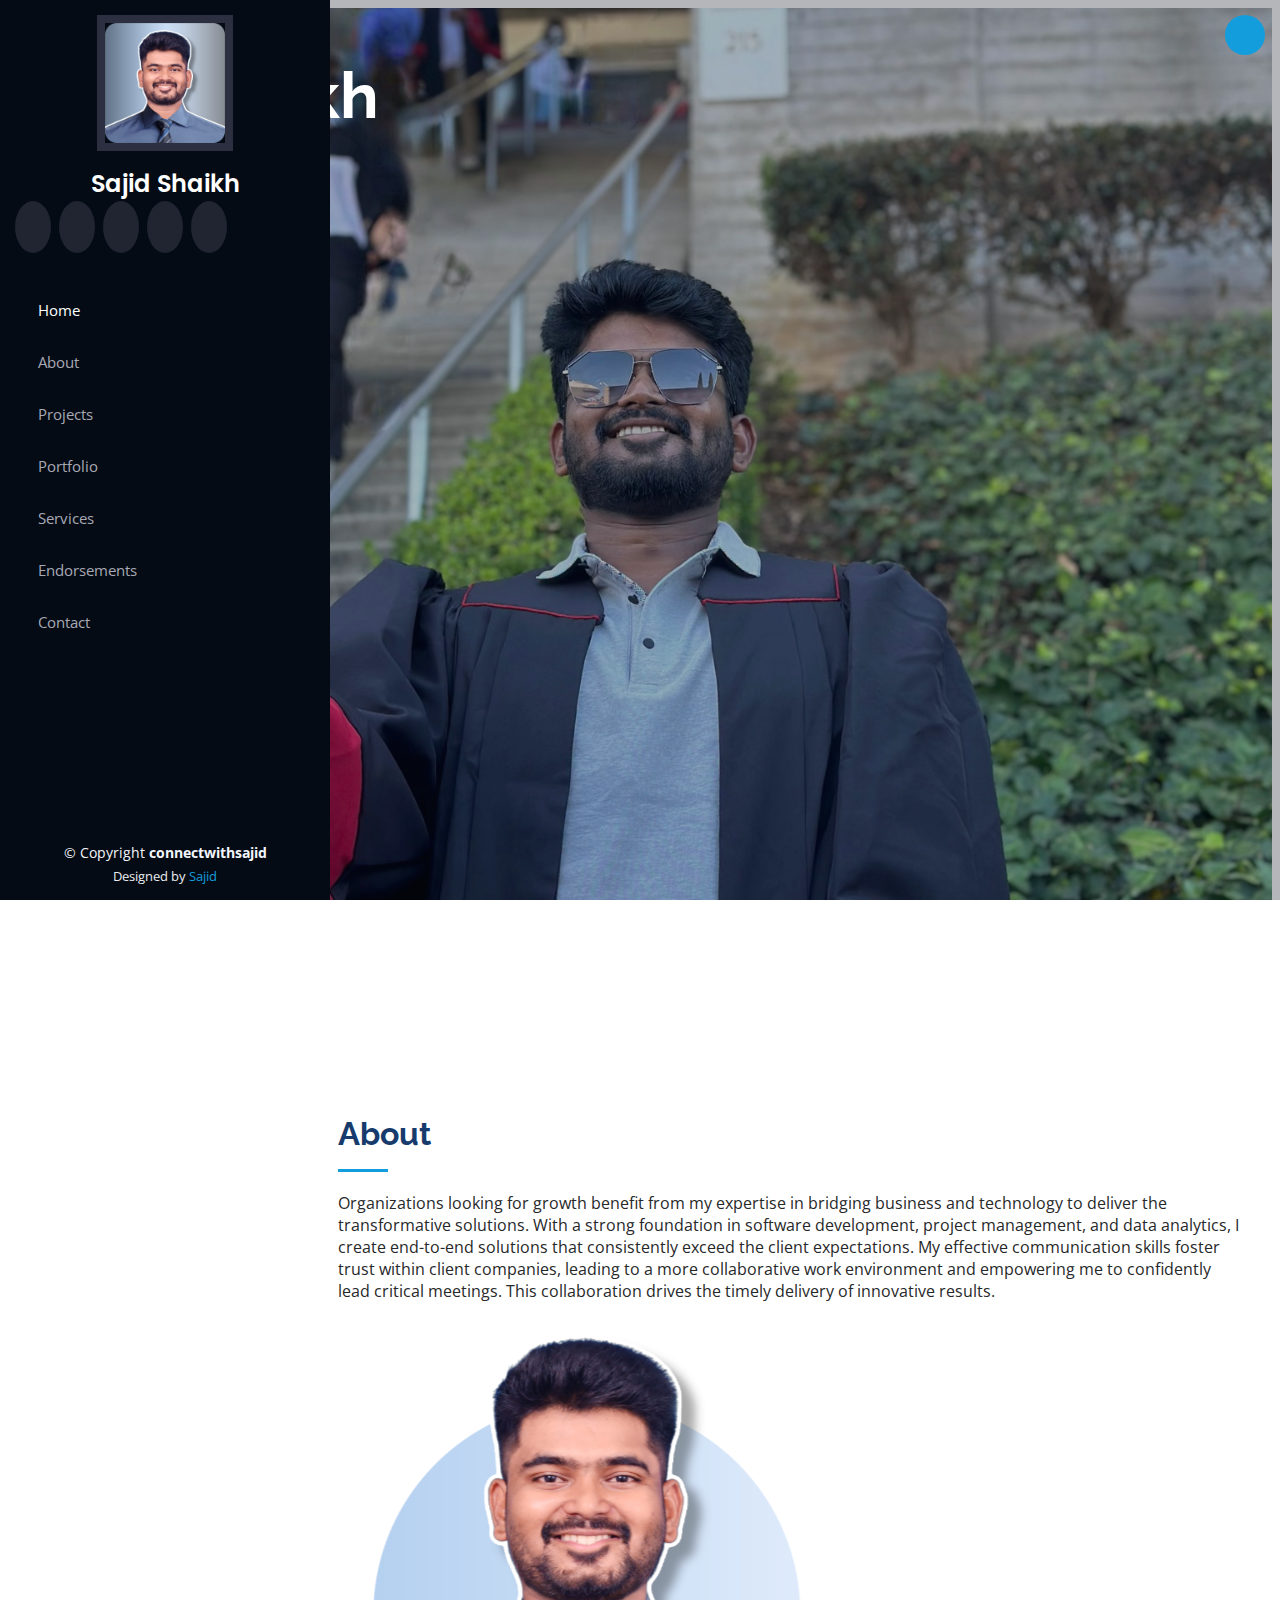
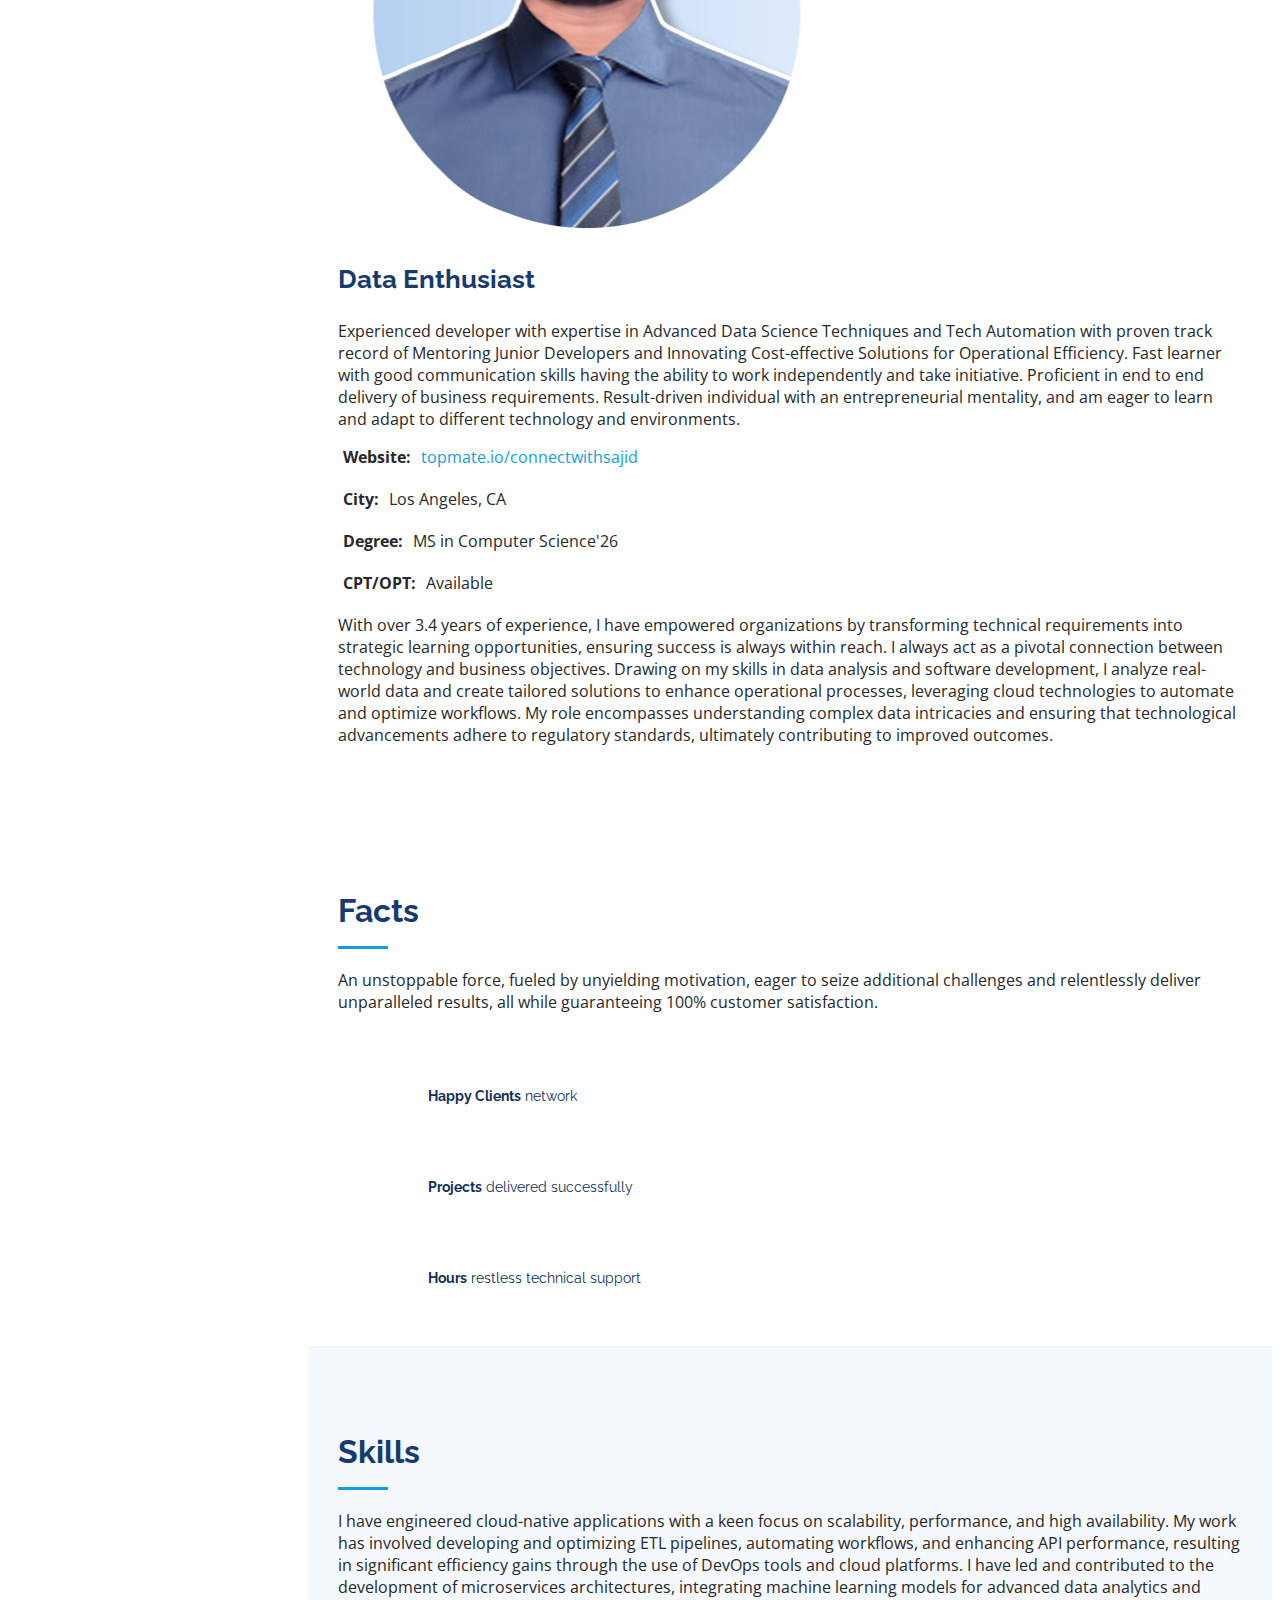
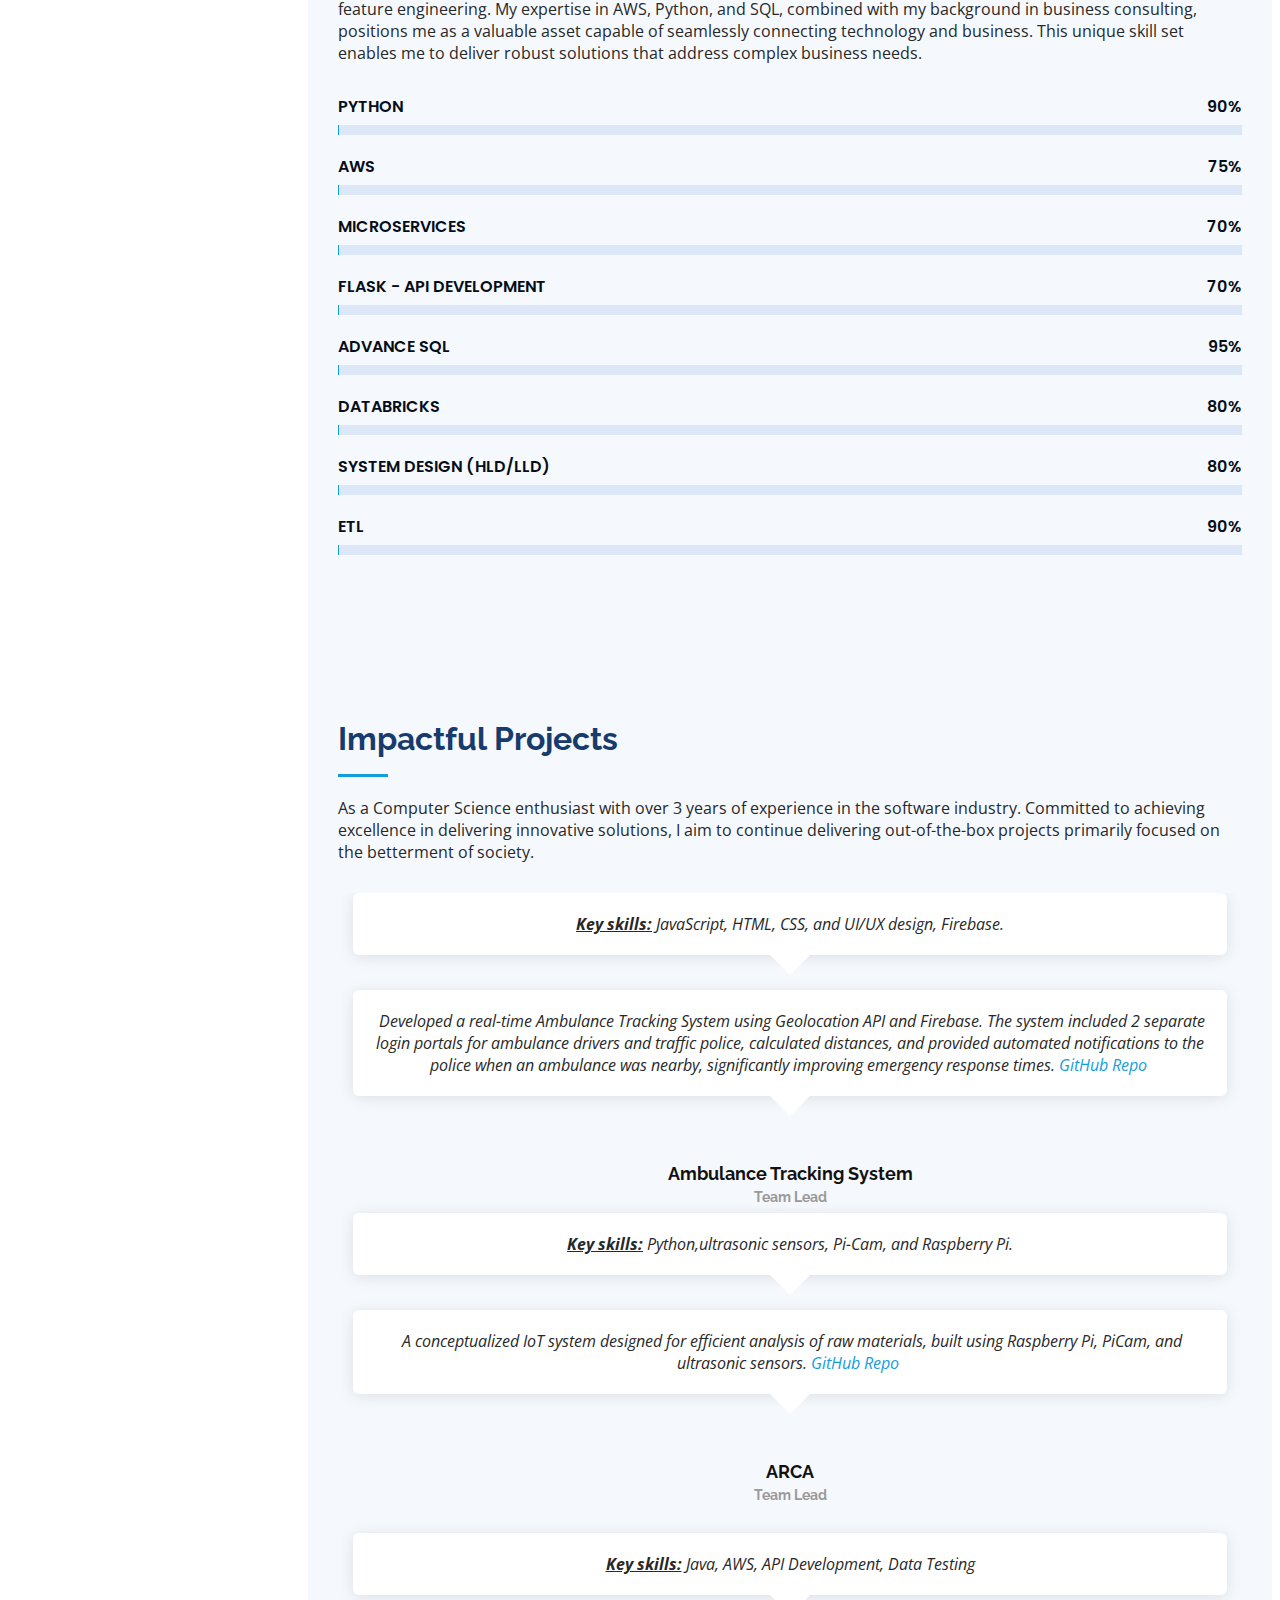
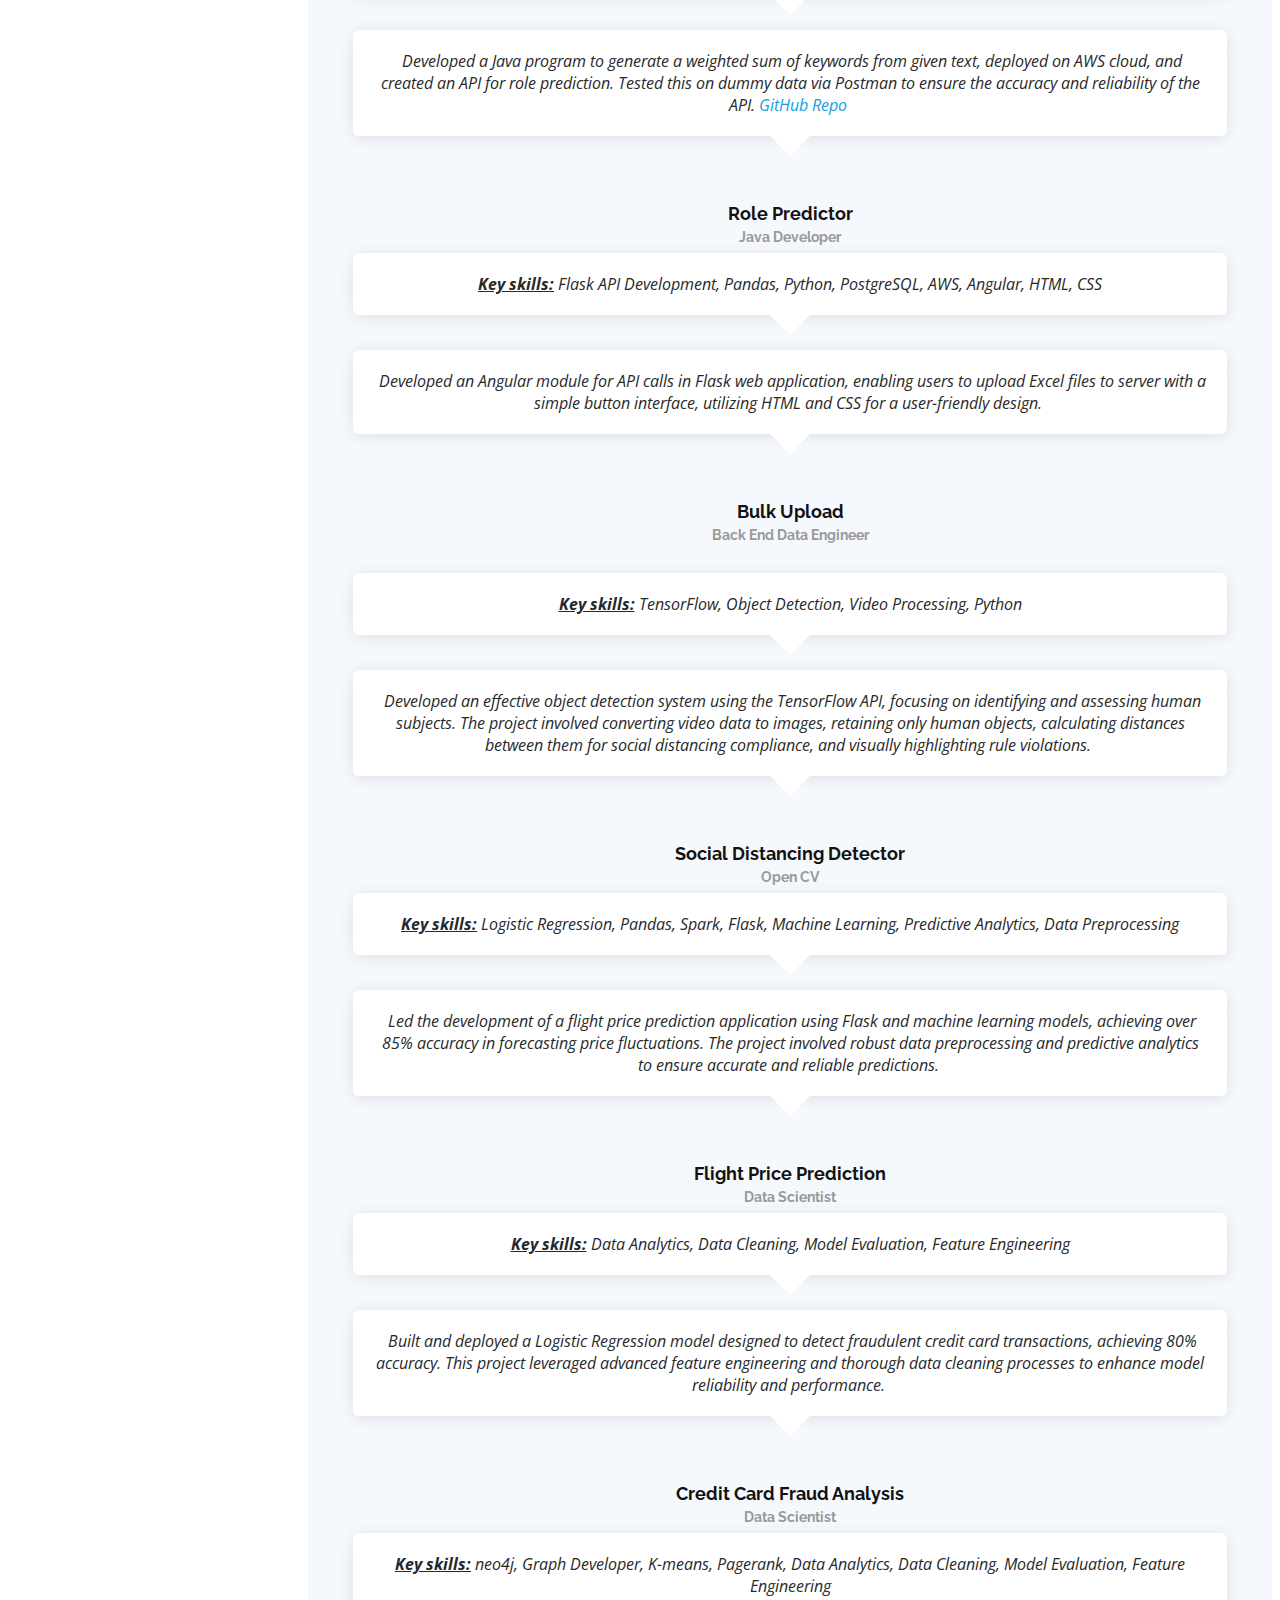
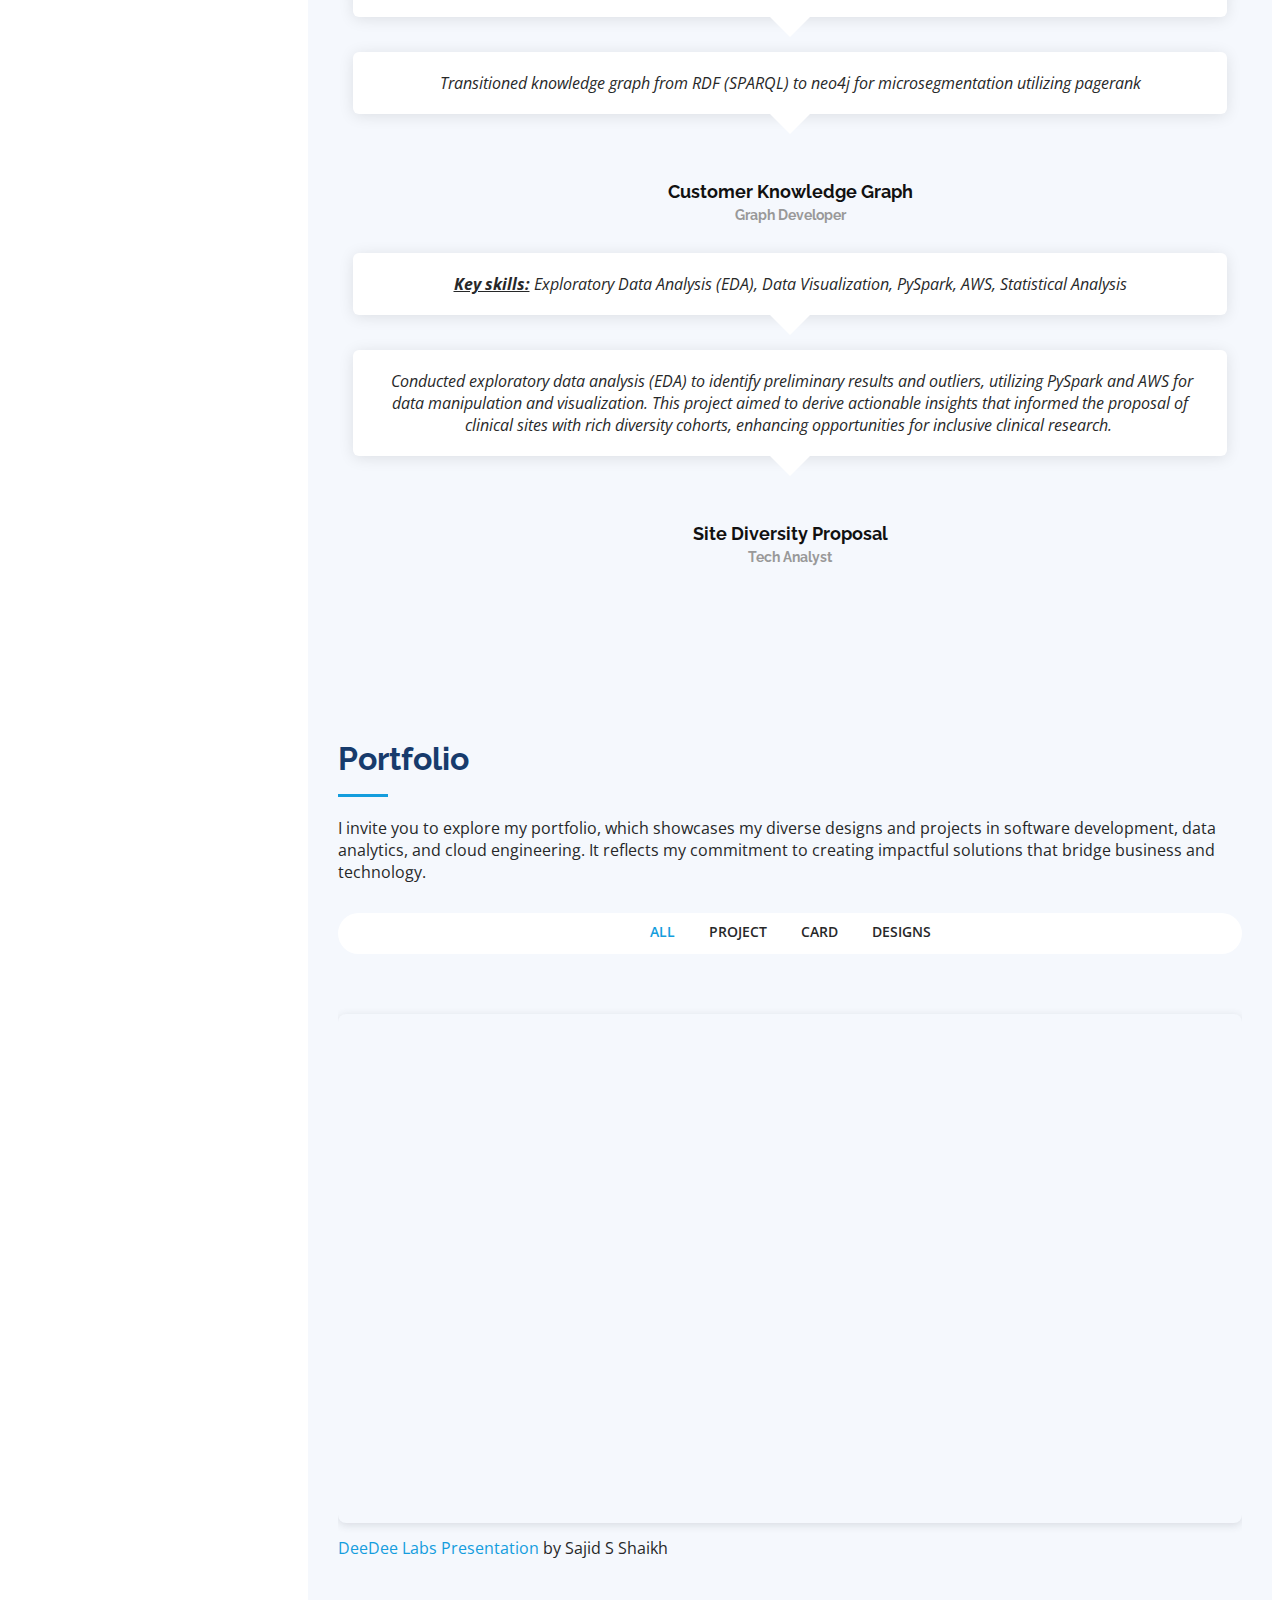
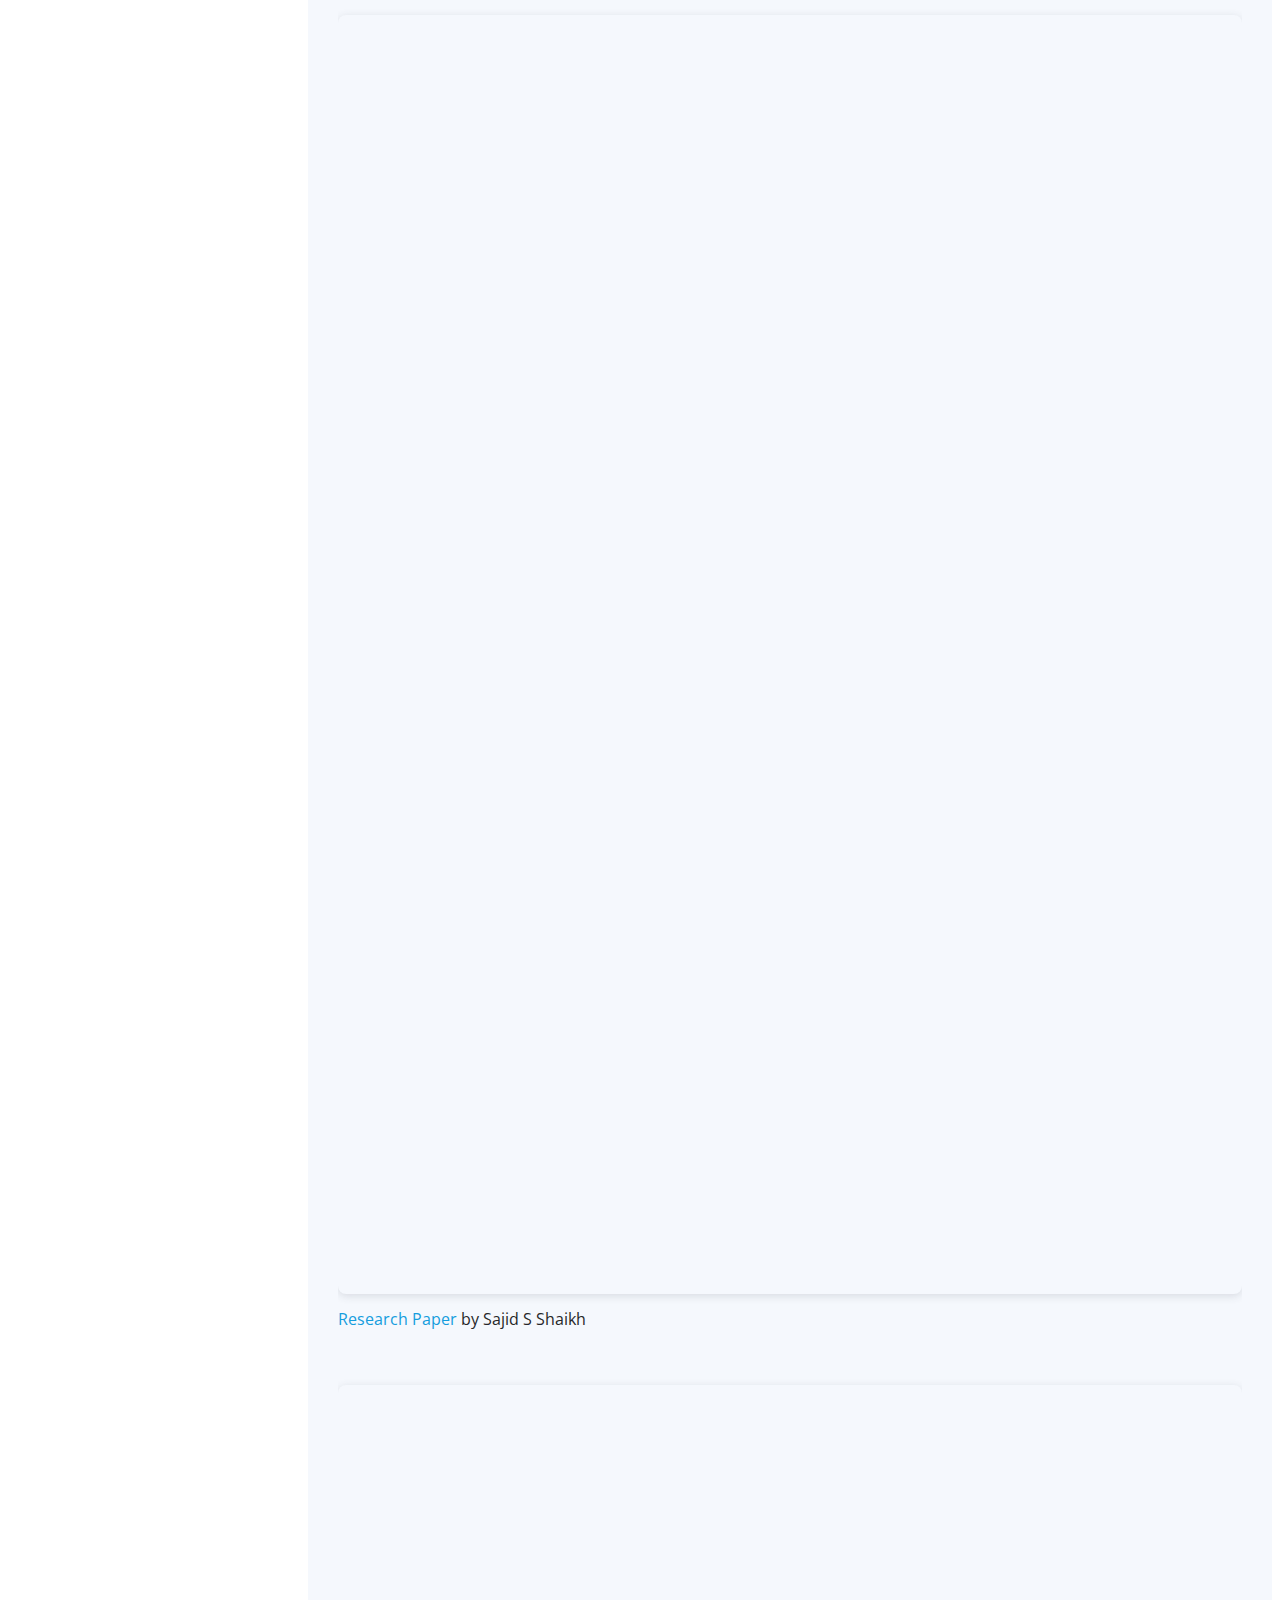
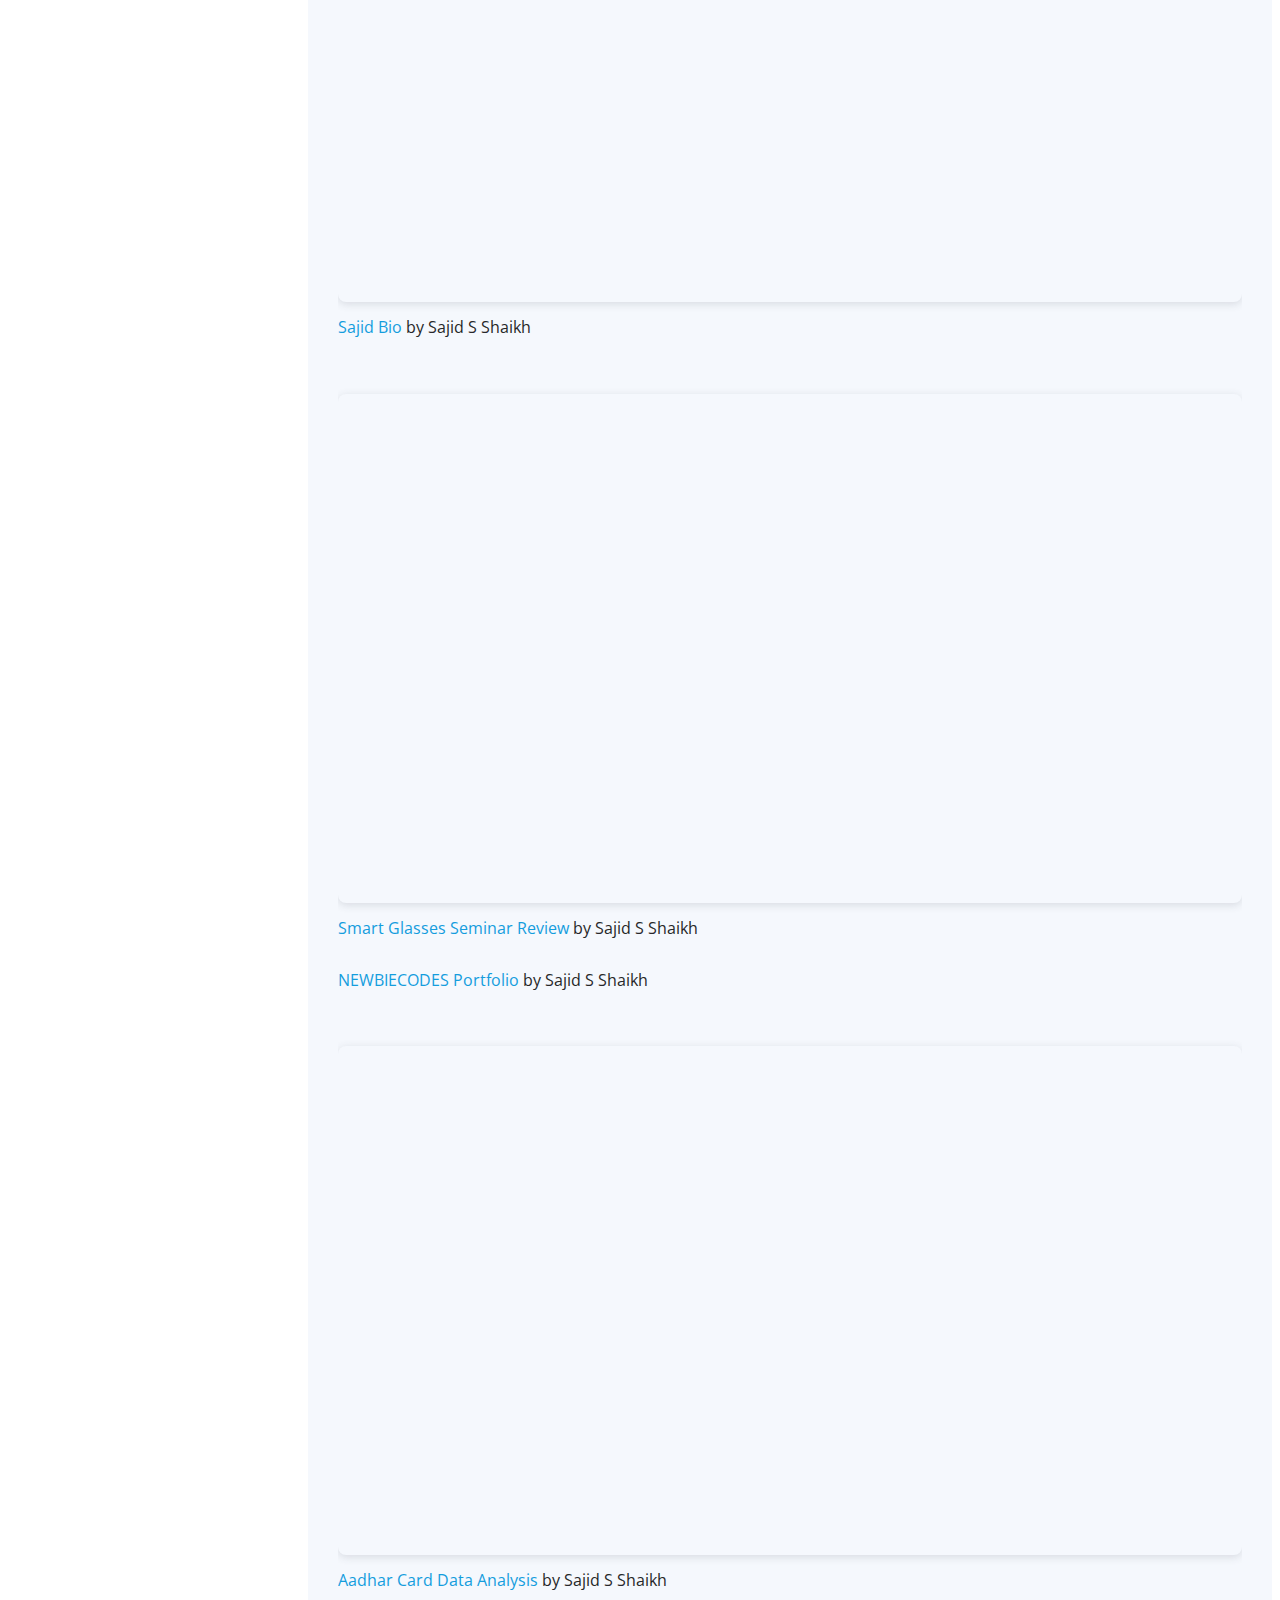
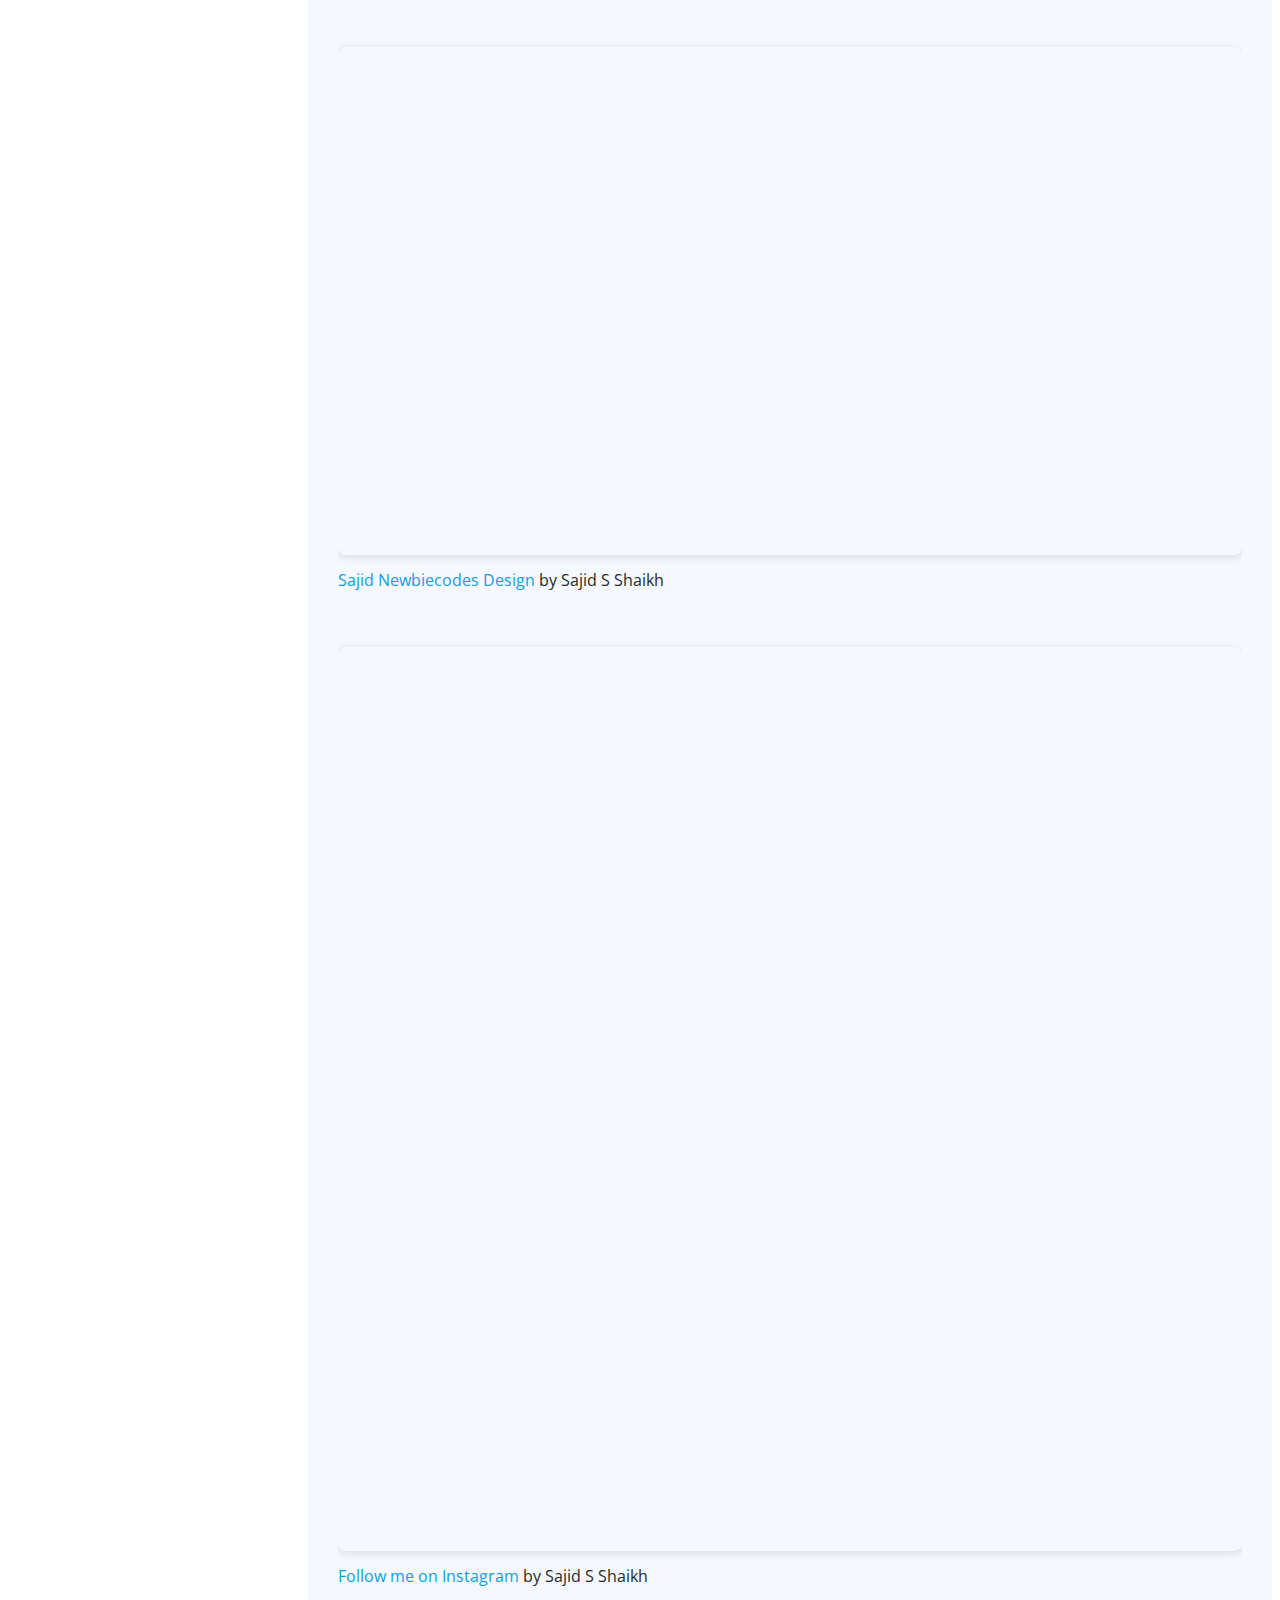
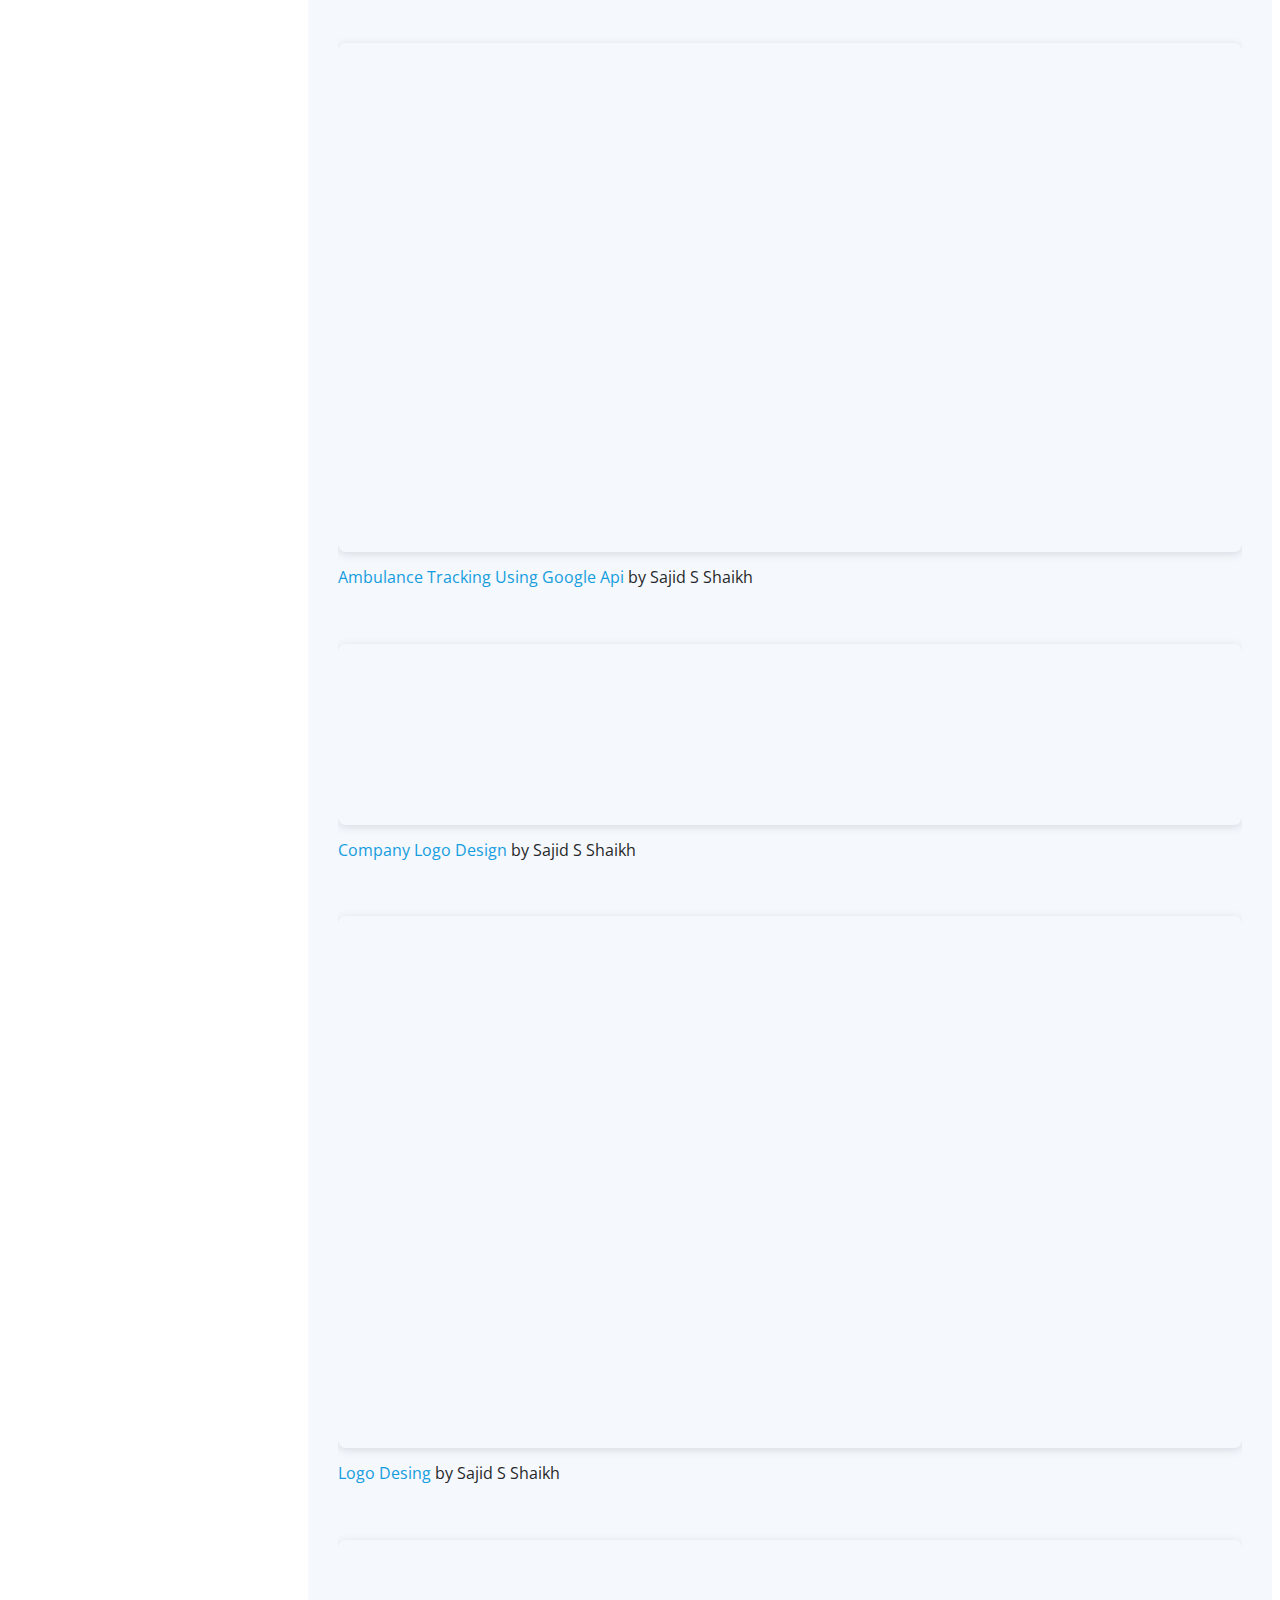
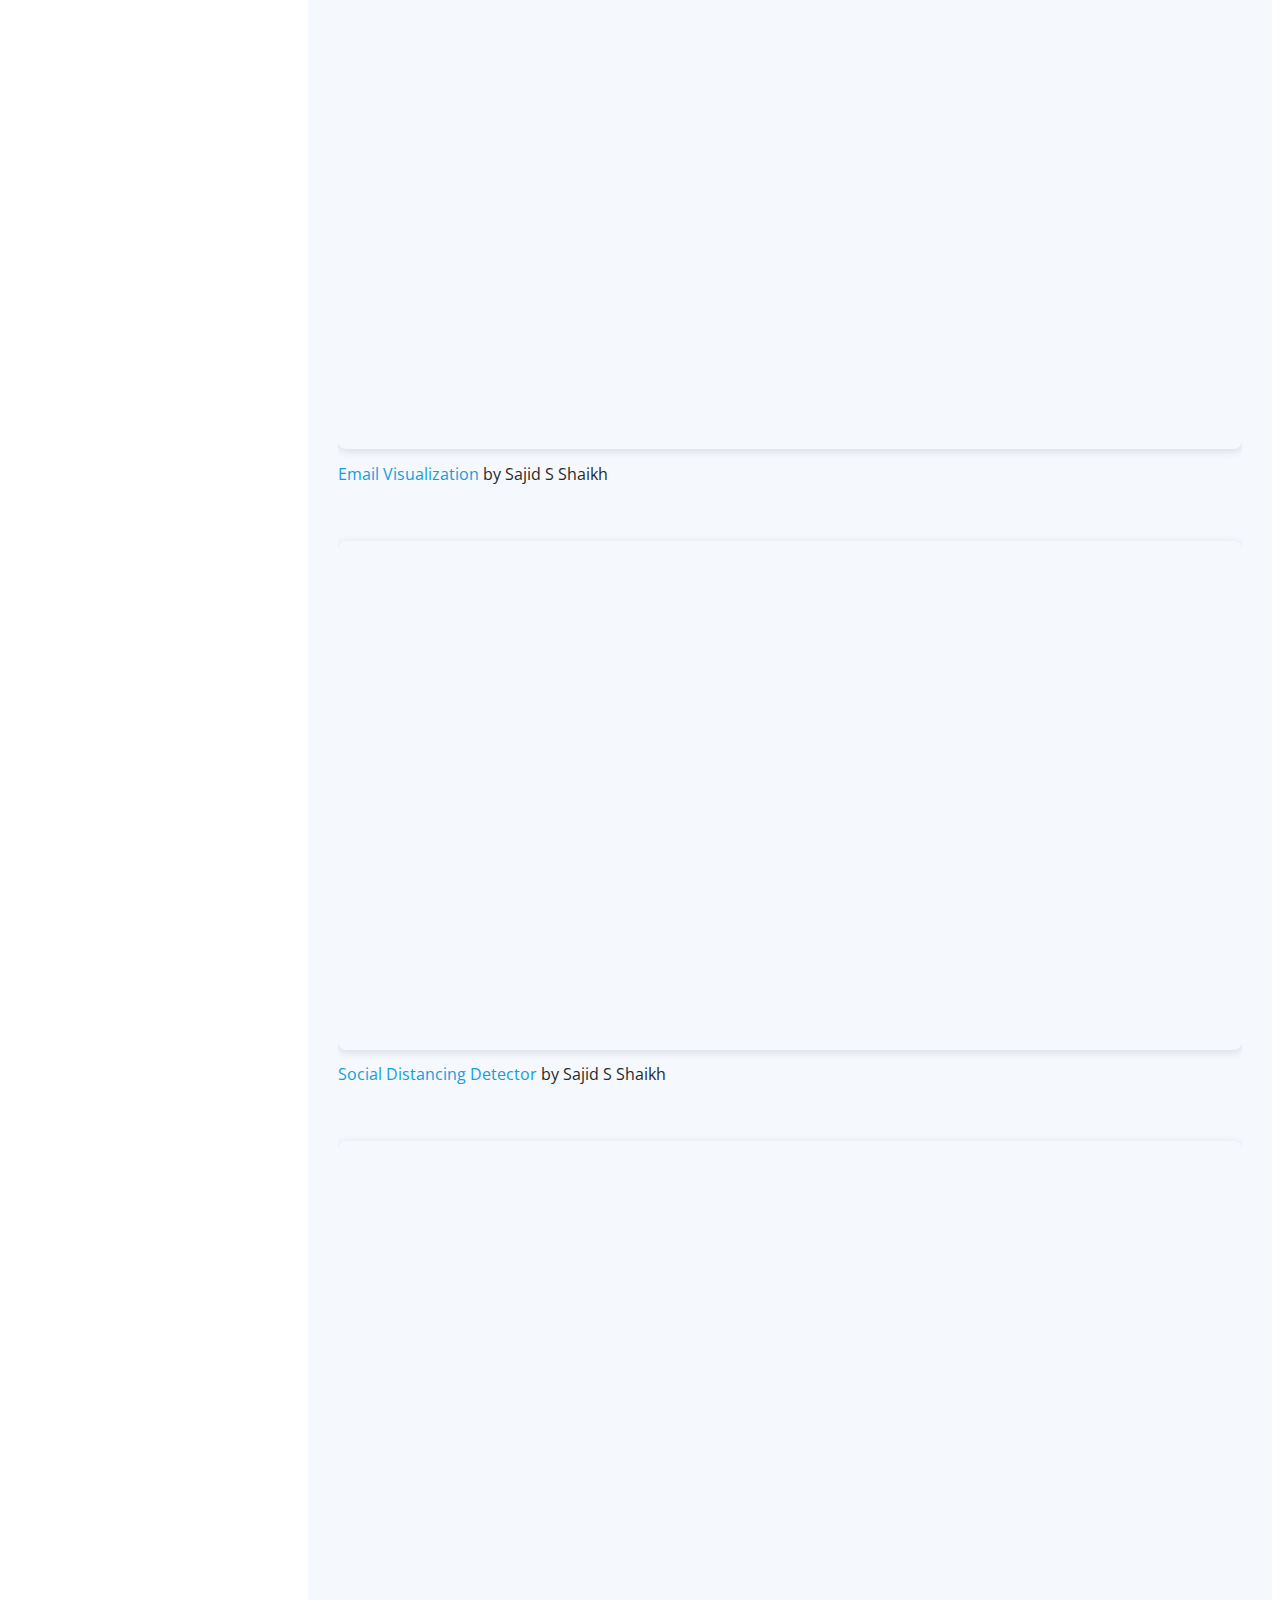
==== commit ef0ff51e: "Modifiged" ====
--- a/index.html
+++ b/index.html
@@ -454,14 +454,22 @@
              </div>
              <div class="portfolio-links">
               <!-- "assets/img/portfolio/portfolio-7.jpg" -->
-              <a href="" data-gallery="portfolioGallery" class="portfolio-lightbox" title="DeeDee Labs"><i class="bx bx-plus"></i></a>
+              <a href="#DeeDee_Labs_iframeModal" data-gallery="portfolioGallery" class="portfolio-lightbox" ><i class="bx bx-plus"></i></a>
               <!-- "portfolio-details.html" -->
               <a href="" title="More Details"><i class="bx bx-link"></i></a>
-            </div>
-
+             </div>
              <a href="https:&#x2F;&#x2F;www.canva.com&#x2F;design&#x2F;DAGRD56y2RE&#x2F;xK-y5GuDNW2SuHS72SZwhg&#x2F;view?utm_content=DAGRD56y2RE&amp;utm_campaign=designshare&amp;utm_medium=embeds&amp;utm_source=link" target="_blank" rel="noopener">DeeDee Labs Presentation</a> by Sajid S Shaikh
             </div>
           </div>
+
+          
+          <div id="DeeDee_Labs_iframeModal" class="iframe-modal" style="display: none; position: relative; top: 0; left: 0; width: 100%; height: 100%; background: rgba(0, 0, 0, 0.8); z-index: 1000; justify-content: center; align-items: center;">            
+            <iframe  loading="Fast" style="position: absolute  ; width: 100%; height: 100%; top: 0; left: 0; border: none;"
+            src="https://www.canva.com/design/DAGRD56y2RE/xK-y5GuDNW2SuHS72SZwhg/view?embed"
+              allowfullscreen="allowfullscreen" allow="fullscreen">
+            </iframe>
+          </div>
+        
 
 
 
@@ -478,7 +486,7 @@
 
               <div class="portfolio-links">
                 <!-- "assets/img/portfolio/portfolio-7.jpg" -->
-                <a href="" data-gallery="portfolioGallery" class="portfolio-lightbox" title="Research Paper on Ambulance Tracking"><i class="bx bx-plus"></i></a>
+                <a href="#Research_Paper_iframeModal" data-gallery="portfolioGallery" class="portfolio-lightbox" ><i class="bx bx-plus"></i></a>
                 <!-- "portfolio-details.html" -->
                 <a href="" title="More Details"><i class="bx bx-link"></i></a>
               </div>
@@ -486,6 +494,14 @@
               
             </div>
           </div>
+
+          <div id="Research_Paper_iframeModal" class="iframe-modal" style="display: none; position: relative; top: 0; left: 0; width: 100%; height: 100%; background: rgba(0, 0, 0, 0.8); z-index: 1000; justify-content: center; align-items: center;">            
+            <iframe  loading="Fast" style="position: absolute  ; width: 100%; height: 100%; top: 0; left: 0; border: none;"
+            src="https://www.canva.com/design/DAGTQJFUxAg/kT1wVMIfOnw6CNsJE6EgIA/view?embed"
+              allowfullscreen="allowfullscreen" allow="fullscreen">
+            </iframe>
+          </div>
+        
 
 
 
@@ -503,7 +519,7 @@
 
               <div class="portfolio-links">
                 <!-- "assets/img/portfolio/portfolio-7.jpg" -->
-                <a href="" data-gallery="portfolioGallery" class="portfolio-lightbox" title="Sajid Card"><i class="bx bx-plus"></i></a>
+                <a href="#Sajid_Card" data-gallery="portfolioGallery" class="portfolio-lightbox" ><i class="bx bx-plus"></i></a>
                 <!-- "portfolio-details.html" -->
                 <a href="" title="More Details"><i class="bx bx-link"></i></a>
               </div>
@@ -511,6 +527,14 @@
               <a href="https:&#x2F;&#x2F;www.canva.com&#x2F;design&#x2F;DAGSQgxqo2M&#x2F;L7dcpJN3kWn8vGon4tNtFQ&#x2F;view?utm_content=DAGSQgxqo2M&amp;utm_campaign=designshare&amp;utm_medium=embeds&amp;utm_source=link" target="_blank" rel="noopener">Sajid Bio</a> by Sajid S Shaikh
             </div>
           </div>
+
+          <div id="Sajid_Card" class="iframe-modal" style="display: none; position: relative; top: 0; left: 0; width: 100%; height: 100%; background: rgba(0, 0, 0, 0.8); z-index: 1000; justify-content: center; align-items: center;">            
+            <iframe  loading="Fast" style="position: absolute  ; width: 100%; height: 100%; top: 0; left: 0; border: none;"
+            src="https://www.canva.com/design/DAGSQgxqo2M/L7dcpJN3kWn8vGon4tNtFQ/view?embed"
+              allowfullscreen="allowfullscreen" allow="fullscreen">
+            </iframe>
+          </div>
+        
 
           <div class="col-lg-4 col-md-6 portfolio-item filter-project">
             <div class="portfolio-wrap">
@@ -524,33 +548,52 @@
               </div>
               <div class="portfolio-links">
                 <!-- "assets/img/portfolio/portfolio-7.jpg" -->
-                <a href="" data-gallery="portfolioGallery" class="portfolio-lightbox" title="Seminar on Smart Glasses"><i class="bx bx-plus"></i></a>
+                <a href="#Smart_Glasses" data-gallery="portfolioGallery" class="portfolio-lightbox" ><i class="bx bx-plus"></i></a>
                 <!-- "portfolio-details.html" -->
                 <a href="" title="More Details"><i class="bx bx-link"></i></a>
               </div>
 
               
               <a href="https:&#x2F;&#x2F;www.canva.com&#x2F;design&#x2F;DAGTPCu21xk&#x2F;1W7oYlmo6Gfjx801fXjxAw&#x2F;view?utm_content=DAGTPCu21xk&amp;utm_campaign=designshare&amp;utm_medium=embeds&amp;utm_source=link" target="_blank" rel="noopener">Smart Glasses Seminar Review</a> by Sajid S Shaikh
-                          </div>
+            </div>
+          </div>
+
+          <div id="Smart_Glasses" class="iframe-modal" style="display: none; position: relative; top: 0; left: 0; width: 100%; height: 100%; background: rgba(0, 0, 0, 0.8); z-index: 1000; justify-content: center; align-items: center;">            
+            <iframe  loading="Fast" style="position: absolute  ; width: 100%; height: 100%; top: 0; left: 0; border: none;"
+            src="https://www.canva.com/design/DAGTPCu21xk/1W7oYlmo6Gfjx801fXjxAw/view?embed"
+              allowfullscreen="allowfullscreen" allow="fullscreen">
+            </iframe>
           </div>
 
              
           <div class="col-lg-4 col-md-6 portfolio-item filter-design">
             <div class="portfolio-wrap">
-              <div style="position: relative; width: 100%; height: 0; padding-top: 133.3333%;
-              padding-bottom: 0; box-shadow: 0 2px 8px 0 rgba(63,69,81,0.16); margin-top: 1.6em; margin-bottom: 0.9em; overflow: hidden;
-              border-radius: 8px; will-change: transform;">
-                <iframe loading="lazy" style="position: absolute; width: 100%; height: 100%; top: 0; left: 0; border: none; padding: 0;margin: 0;"
-                  src="https://www.canva.com/design/DAEDLSClZSM/OqAw3ou0eYDRXS5Nedx_sA/view?embed" allowfullscreen="allowfullscreen" allow="fullscreen">
-                </iframe>
-              </div>
+              <!-- <img src="assets/img/portfolio/portfolio-1.jpg" class="img-fluid" alt=""> -->
+
+              <iframe  title="NEWBIECODES Portfolio" loading="Fast" style="position: absolute  ; width: 100%; height: 100%; top: 0; left: 0; border: none;"
+                src="https://www.canva.com/design/DAEDLSClZSM/OqAw3ou0eYDRXS5Nedx_sA/view?embed" 
+                allowfullscreen="allowfullscreen" allow="fullscreen">
+              </iframe>
+
               <div class="portfolio-links">
-                <a href="" data-gallery="portfolioGallery" class="portfolio-lightbox" title="NEWBIECODES Portfolio"><i class="bx bx-plus"></i></a>
+                <a href="#NEWBIECODES_Portfolio_iframeModal" data-gallery="portfolioGallery" class="portfolio-lightbox" ><i class="bx bx-plus"></i></a>
                 <a href="" title="More Details"><i class="bx bx-link"></i></a>
               </div>
               <a href="https:&#x2F;&#x2F;www.canva.com&#x2F;design&#x2F;DAEDLSClZSM&#x2F;OqAw3ou0eYDRXS5Nedx_sA&#x2F;view?utm_content=DAEDLSClZSM&amp;utm_campaign=designshare&amp;utm_medium=embeds&amp;utm_source=link" target="_blank" rel="noopener">NEWBIECODES Portfolio</a> by Sajid S Shaikh
             </div>
           </div>
+
+          
+          <div id="NEWBIECODES_Portfolio_iframeModal" class="iframe-modal" style="display: none; position: relative; top: 0; left: 0; width: 100%; height: 100%; background: rgba(0, 0, 0, 0.8); z-index: 1000; justify-content: center; align-items: center;">
+            
+              <iframe  title="NEWBIECODES Portfolio" loading="Fast" style="position: absolute  ; width: 100%; height: 100%; top: 0; left: 0; border: none;"
+                src="https://www.canva.com/design/DAEDLSClZSM/OqAw3ou0eYDRXS5Nedx_sA/view?embed" 
+                allowfullscreen="allowfullscreen" allow="fullscreen">
+              </iframe>
+            
+          </div>
+          
+
 
           <div class="col-lg-4 col-md-6 portfolio-item filter-project">
             <div class="portfolio-wrap">
@@ -585,34 +628,51 @@
                 </div>
                 <div class="portfolio-links">
                   <!-- "assets/img/portfolio/portfolio-7.jpg" -->
-                  <a href="" data-gallery="portfolioGallery" class="portfolio-lightbox" title="Newbiecodes Wallpaper Design"><i class="bx bx-plus"></i></a>
+                  <a href="#Newbiecodes_Wallpaper" data-gallery="portfolioGallery" class="portfolio-lightbox" ><i class="bx bx-plus"></i></a>
                   <!-- "portfolio-details.html" -->
                   <a href="" title="More Details"><i class="bx bx-link"></i></a>
                 </div>
                 <a href="https:&#x2F;&#x2F;www.canva.com&#x2F;design&#x2F;DAEXDItrS5s&#x2F;eni-J24xioaKONwhZhmjMg&#x2F;view?utm_content=DAEXDItrS5s&amp;utm_campaign=designshare&amp;utm_medium=embeds&amp;utm_source=link" target="_blank" rel="noopener">Sajid Newbiecodes Design</a> by Sajid S Shaikh
             </div>
           </div>
+
+          <div id="Newbiecodes_Wallpaper" class="iframe-modal" style="display: none; position: relative; top: 0; left: 0; width: 100%; height: 100%; background: rgba(0, 0, 0, 0.8); z-index: 1000; justify-content: center; align-items: center;">            
+            <iframe  loading="Fast" style="position: absolute  ; width: 100%; height: 100%; top: 0; left: 0; border: none;"
+            src="https://www.canva.com/design/DAEXDItrS5s/eni-J24xioaKONwhZhmjMg/view?embed"
+              allowfullscreen="allowfullscreen" allow="fullscreen">
+            </iframe>
+          </div>
+
+
+          
  
          <div class="col-lg-4 col-md-6 portfolio-item filter-card">
           <div class="portfolio-wrap">
             
             <div style="position: relative; width: 100%; height: 0; padding-top: 100.0000%;
-            padding-bottom: 0; box-shadow: 0 2px 8px 0 rgba(63,69,81,0.16); margin-top: 1.6em; margin-bottom: 0.9em; overflow: hidden;
-            border-radius: 8px; will-change: transform;">
+             padding-bottom: 0; box-shadow: 0 2px 8px 0 rgba(63,69,81,0.16); margin-top: 1.6em; margin-bottom: 0.9em; overflow: hidden;
+             border-radius: 8px; will-change: transform;">
              <iframe loading="lazy" style="position: absolute; width: 100%; height: 100%; top: 0; left: 0; border: none; padding: 0;margin: 0;"
                src="https://www.canva.com/design/DAD8IViAUZs/3u6foVozK4dX00bvJIa6Zw/view?embed" allowfullscreen="allowfullscreen" allow="fullscreen">
              </iframe>
-           </div>
+            </div>
   
               <div class="portfolio-links">
                 <!-- "assets/img/portfolio/portfolio-7.jpg" -->
-                <a href="" data-gallery="portfolioGallery" class="portfolio-lightbox" title="Newbiecodes Logo Design"><i class="bx bx-plus"></i></a>
+                <a href="#Newbiecodes_Logo" data-gallery="portfolioGallery" class="portfolio-lightbox" ><i class="bx bx-plus"></i></a>
                 <!-- "portfolio-details.html" -->
                 <a href="" title="More Details"><i class="bx bx-link"></i></a>
               </div>
               <a href="https:&#x2F;&#x2F;www.canva.com&#x2F;design&#x2F;DAD8IViAUZs&#x2F;3u6foVozK4dX00bvJIa6Zw&#x2F;view?utm_content=DAD8IViAUZs&amp;utm_campaign=designshare&amp;utm_medium=embeds&amp;utm_source=link" target="_blank" rel="noopener">Follow me on Instagram</a> by Sajid S Shaikh
           </div>
         </div>
+        <div id="Newbiecodes_Logo" class="iframe-modal" style="display: none; position: relative; top: 0; left: 0; width: 100%; height: 100%; background: rgba(0, 0, 0, 0.8); z-index: 1000; justify-content: center; align-items: center;">            
+          <iframe  loading="Fast" style="position: absolute  ; width: 100%; height: 100%; top: 0; left: 0; border: none;"
+          src="https://www.canva.com/design/DAD8IViAUZs/3u6foVozK4dX00bvJIa6Zw/view?embed"
+            allowfullscreen="allowfullscreen" allow="fullscreen">
+          </iframe>
+        </div>
+
 
         <div class="col-lg-4 col-md-6 portfolio-item filter-project">
           <div class="portfolio-wrap">
@@ -628,14 +688,19 @@
   
               <div class="portfolio-links">
                 <!-- "assets/img/portfolio/portfolio-7.jpg" -->
-                <a href="" data-gallery="portfolioGallery" class="portfolio-lightbox" title="Proposal to Design Ambulance Tracking Using Google Api"><i class="bx bx-plus"></i></a>
+                <a href="#Ambulance_Tracking" data-gallery="portfolioGallery" class="portfolio-lightbox" title="Proposal to Design Ambulance Tracking Using Google Api"><i class="bx bx-plus"></i></a>
                 <!-- "portfolio-details.html" -->
                 <a href="" title="More Details"><i class="bx bx-link"></i></a>
               </div>
               <a href="https:&#x2F;&#x2F;www.canva.com&#x2F;design&#x2F;DAEiyDThxY4&#x2F;9_bqGG6JLOhKUjUxC1SpNw&#x2F;view?utm_content=DAEiyDThxY4&amp;utm_campaign=designshare&amp;utm_medium=embeds&amp;utm_source=link" target="_blank" rel="noopener">Ambulance Tracking Using Google Api</a> by Sajid S Shaikh
           </div>
         </div>
-
+        <div id="Ambulance_Tracking" class="iframe-modal" style="display: none; position: relative; top: 0; left: 0; width: 100%; height: 100%; background: rgba(0, 0, 0, 0.8); z-index: 1000; justify-content: center; align-items: center;">            
+          <iframe  loading="Fast" style="position: absolute  ; width: 100%; height: 100%; top: 0; left: 0; border: none;"
+          src="https://www.canva.com/design/DAEiyDThxY4/9_bqGG6JLOhKUjUxC1SpNw/view?embed"
+            allowfullscreen="allowfullscreen" allow="fullscreen">
+          </iframe>
+        </div>
 
         <div class="col-lg-4 col-md-6 portfolio-item filter-design">
           <div class="portfolio-wrap">
@@ -650,12 +715,18 @@
   
               <div class="portfolio-links">
                 <!-- "assets/img/portfolio/portfolio-7.jpg" -->
-                <a href="" data-gallery="portfolioGallery" class="portfolio-lightbox" title="Company Logo Design"><i class="bx bx-plus"></i></a>
+                <a href="#Company_Logo" data-gallery="portfolioGallery" class="portfolio-lightbox" ><i class="bx bx-plus"></i></a>
                 <!-- "portfolio-details.html" -->
                 <a href="" title="More Details"><i class="bx bx-link"></i></a>
               </div>
               <a href="https:&#x2F;&#x2F;www.canva.com&#x2F;design&#x2F;DAETM4Vz8t8&#x2F;7C4wsUNbaS2fwFXImmp5Dw&#x2F;view?utm_content=DAETM4Vz8t8&amp;utm_campaign=designshare&amp;utm_medium=embeds&amp;utm_source=link" target="_blank" rel="noopener">Company Logo Design</a> by Sajid S Shaikh
           </div>
+        </div>
+        <div id="Company_Logo" class="iframe-modal" style="display: none; position: relative; top: 0; left: 0; width: 100%; height: 100%; background: rgba(0, 0, 0, 0.8); z-index: 1000; justify-content: center; align-items: center;">            
+          <iframe  loading="Fast" style="position: absolute  ; width: 100%; height: 100%; top: 0; left: 0; border: none;"
+          src="https://www.canva.com/design/DAETM4Vz8t8/7C4wsUNbaS2fwFXImmp5Dw/view?embed"
+            allowfullscreen="allowfullscreen" allow="fullscreen">
+          </iframe>
         </div>
 
         <div class="col-lg-4 col-md-6 portfolio-item filter-design">
@@ -670,18 +741,24 @@
            
               <div class="portfolio-links">
                 <!-- "assets/img/portfolio/portfolio-7.jpg" -->
-                <a href="" data-gallery="portfolioGallery" class="portfolio-lightbox" title="Company Logo Design"><i class="bx bx-plus"></i></a>
+                <a href="#Company_Logo2" data-gallery="portfolioGallery" class="portfolio-lightbox" title="Company Logo Design"><i class="bx bx-plus"></i></a>
                 <!-- "portfolio-details.html" -->
                 <a href="" title="More Details"><i class="bx bx-link"></i></a>
               </div>
               <a href="https:&#x2F;&#x2F;www.canva.com&#x2F;design&#x2F;DAETM6NWLps&#x2F;6iyNqjiYQvdT78LXj8lsbg&#x2F;view?utm_content=DAETM6NWLps&amp;utm_campaign=designshare&amp;utm_medium=embeds&amp;utm_source=link" target="_blank" rel="noopener">Logo Desing</a> by Sajid S Shaikh
           </div>
         </div>
-
-
-          <div class="col-lg-4 col-md-6 portfolio-item filter-project">
-            <div class="portfolio-wrap">
-              
+        <div id="Company_Logo2" class="iframe-modal" style="display: none; position: relative; top: 0; left: 0; width: 100%; height: 100%; background: rgba(0, 0, 0, 0.8); z-index: 1000; justify-content: center; align-items: center;">            
+          <iframe  loading="Fast" style="position: absolute  ; width: 100%; height: 100%; top: 0; left: 0; border: none;"
+          src="https://www.canva.com/design/DAETM6NWLps/6iyNqjiYQvdT78LXj8lsbg/view?embed"
+            allowfullscreen="allowfullscreen" allow="fullscreen">
+          </iframe>
+        </div>
+
+
+    <div class="col-lg-4 col-md-6 portfolio-item filter-project">
+      <div class="portfolio-wrap">
+        
         <div style="position: relative; width: 100%; height: 0; padding-top: 56.2500%;
         padding-bottom: 0; box-shadow: 0 2px 8px 0 rgba(63,69,81,0.16); margin-top: 1.6em; margin-bottom: 0.9em; overflow: hidden;
         border-radius: 8px; will-change: transform;">
@@ -691,16 +768,23 @@
         </div>
         <div class="portfolio-links">
           <!-- "assets/img/portfolio/portfolio-7.jpg" -->
-          <a href="" data-gallery="portfolioGallery" class="portfolio-lightbox" title="Email Data Visualization"><i class="bx bx-plus"></i></a>
+          <a href="#Email_Data" data-gallery="portfolioGallery" class="portfolio-lightbox" ><i class="bx bx-plus"></i></a>
           <!-- "portfolio-details.html" -->
           <a href="" title="More Details"><i class="bx bx-link"></i></a>
         </div>
 
         <a href="https:&#x2F;&#x2F;www.canva.com&#x2F;design&#x2F;DAEHvUVL_ZA&#x2F;YRqVbHOIhqlLZ0CG9omcKQ&#x2F;view?utm_content=DAEHvUVL_ZA&amp;utm_campaign=designshare&amp;utm_medium=embeds&amp;utm_source=link" target="_blank" rel="noopener">Email Visualization</a> by Sajid S Shaikh
-                    </div>
+      </div>
     </div>
-
-       <div class="col-lg-4 col-md-6 portfolio-item filter-project">
+    <div id="Email_Data" class="iframe-modal" style="display: none; position: relative; top: 0; left: 0; width: 100%; height: 100%; background: rgba(0, 0, 0, 0.8); z-index: 1000; justify-content: center; align-items: center;">            
+      <iframe  loading="Fast" style="position: absolute  ; width: 100%; height: 100%; top: 0; left: 0; border: none;"
+      src="https://www.canva.com/design/DAEHvUVL_ZA/YRqVbHOIhqlLZ0CG9omcKQ/view?embed"
+        allowfullscreen="allowfullscreen" allow="fullscreen">
+      </iframe>
+    </div>
+
+   
+    <div class="col-lg-4 col-md-6 portfolio-item filter-project">
         <div class="portfolio-wrap">
           
                       <div style="position: relative; width: 100%; height: 0; padding-top: 56.2500%;
@@ -714,12 +798,19 @@
 
             <div class="portfolio-links">
               <!-- "assets/img/portfolio/portfolio-7.jpg" -->
-              <a href="" data-gallery="portfolioGallery" class="portfolio-lightbox" title="Social Distancing Detector using Open CV"><i class="bx bx-plus"></i></a>
+              <a href="#Social_Distancing" data-gallery="portfolioGallery" class="portfolio-lightbox" ><i class="bx bx-plus"></i></a>
               <!-- "portfolio-details.html" -->
               <a href="" title="More Details"><i class="bx bx-link"></i></a>
             </div>
             <a href="https:&#x2F;&#x2F;www.canva.com&#x2F;design&#x2F;DAEIJ_-3c_s&#x2F;zuEE1WO26JOIk38TIrzHUA&#x2F;view?utm_content=DAEIJ_-3c_s&amp;utm_campaign=designshare&amp;utm_medium=embeds&amp;utm_source=link" target="_blank" rel="noopener">Social Distancing Detector</a> by Sajid S Shaikh
         </div>
+      </div>
+
+      <div id="Social_Distancing" class="iframe-modal" style="display: none; position: relative; top: 0; left: 0; width: 100%; height: 100%; background: rgba(0, 0, 0, 0.8); z-index: 1000; justify-content: center; align-items: center;">            
+        <iframe  loading="Fast" style="position: absolute  ; width: 100%; height: 100%; top: 0; left: 0; border: none;"
+        src="https://www.canva.com/design/DAEIJ_-3c_s/zuEE1WO26JOIk38TIrzHUA/view?embed"
+          allowfullscreen="allowfullscreen" allow="fullscreen">
+        </iframe>
       </div>
 
       <div class="col-lg-4 col-md-6 portfolio-item filter-project">
@@ -736,13 +827,21 @@
 
             <div class="portfolio-links">
               <!-- "assets/img/portfolio/portfolio-7.jpg" -->
-              <a href="" data-gallery="portfolioGallery" class="portfolio-lightbox" title="Seminar 2 on Smart Glasses"><i class="bx bx-plus"></i></a>
+              <a href="#Smart_Glasses" data-gallery="portfolioGallery" class="portfolio-lightbox" title="Seminar 2 on Smart Glasses"><i class="bx bx-plus"></i></a>
               <!-- "portfolio-details.html" -->
               <a href="" title="More Details"><i class="bx bx-link"></i></a>
             </div>
             <a href="https:&#x2F;&#x2F;www.canva.com&#x2F;design&#x2F;DAEIZLGHtuw&#x2F;7-phzFDregqnScjoGhBJKw&#x2F;view?utm_content=DAEIZLGHtuw&amp;utm_campaign=designshare&amp;utm_medium=embeds&amp;utm_source=link" target="_blank" rel="noopener">Smart Glasses</a> by Sajid S Shaikh
         </div>
       </div>
+
+      <div id="Smart_Glasses" class="iframe-modal" style="display: none; position: relative; top: 0; left: 0; width: 100%; height: 100%; background: rgba(0, 0, 0, 0.8); z-index: 1000; justify-content: center; align-items: center;">            
+        <iframe  loading="Fast" style="position: absolute  ; width: 100%; height: 100%; top: 0; left: 0; border: none;"
+        src="https://www.canva.com/design/DAEIZLGHtuw/7-phzFDregqnScjoGhBJKw/view?embed"
+          allowfullscreen="allowfullscreen" allow="fullscreen">
+        </iframe>
+      </div>
+
 
       <div class="col-lg-4 col-md-6 portfolio-item filter-design">
         <div class="portfolio-wrap">
@@ -758,13 +857,21 @@
 
             <div class="portfolio-links">
               <!-- "assets/img/portfolio/portfolio-7.jpg" -->
-              <a href="" data-gallery="portfolioGallery" class="portfolio-lightbox" title="Logo Designs for Shree Men's Parlor"><i class="bx bx-plus"></i></a>
+              <a href="#Shree_Men" data-gallery="portfolioGallery" class="portfolio-lightbox" title="Logo Designs for Shree Men's Parlor"><i class="bx bx-plus"></i></a>
               <!-- "portfolio-details.html" -->
               <a href="" title="More Details"><i class="bx bx-link"></i></a>
             </div>
             <a href="https:&#x2F;&#x2F;www.canva.com&#x2F;design&#x2F;DAEN8Dm7zks&#x2F;kdEtXatcwTta7c-mthERGw&#x2F;view?utm_content=DAEN8Dm7zks&amp;utm_campaign=designshare&amp;utm_medium=embeds&amp;utm_source=link" target="_blank" rel="noopener">Shree Men's Parlor Design</a> by Sajid S Shaikh
         </div>
       </div>
+
+      <div id="Shree_Men" class="iframe-modal" style="display: none; position: relative; top: 0; left: 0; width: 100%; height: 100%; background: rgba(0, 0, 0, 0.8); z-index: 1000; justify-content: center; align-items: center;">            
+        <iframe  loading="Fast" style="position: absolute  ; width: 100%; height: 100%; top: 0; left: 0; border: none;"
+        src="https://www.canva.com/design/DAEN8Dm7zks/kdEtXatcwTta7c-mthERGw/view?embed" 
+          allowfullscreen="allowfullscreen" allow="fullscreen">
+        </iframe>
+      </div>
+
 
       <div class="col-lg-4 col-md-6 portfolio-item filter-card">
         <div class="portfolio-wrap">
@@ -780,13 +887,21 @@
 
             <div class="portfolio-links">
               <!-- "assets/img/portfolio/portfolio-7.jpg" -->
-              <a href="" data-gallery="portfolioGallery" class="portfolio-lightbox" title="NewbieCodes Banner"><i class="bx bx-plus"></i></a>
+              <a href="#NewbieCodes_Banner" data-gallery="portfolioGallery" class="portfolio-lightbox" title="NewbieCodes Banner"><i class="bx bx-plus"></i></a>
               <!-- "portfolio-details.html" -->
               <a href="" title="More Details"><i class="bx bx-link"></i></a>
             </div>
             <a href="https:&#x2F;&#x2F;www.canva.com&#x2F;design&#x2F;DAEDJ7PoBss&#x2F;NeRR_-DtszrU9hIJ8Om3sw&#x2F;view?utm_content=DAEDJ7PoBss&amp;utm_campaign=designshare&amp;utm_medium=embeds&amp;utm_source=link" target="_blank" rel="noopener">NewbieCodes Banner</a> by Sajid S Shaikh
         </div>
       </div>
+
+      <div id="NewbieCodes_Banner" class="iframe-modal" style="display: none; position: relative; top: 0; left: 0; width: 100%; height: 100%; background: rgba(0, 0, 0, 0.8); z-index: 1000; justify-content: center; align-items: center;">            
+        <iframe  loading="Fast" style="position: absolute  ; width: 100%; height: 100%; top: 0; left: 0; border: none;"
+        src="https://www.canva.com/design/DAEDJ7PoBss/NeRR_-DtszrU9hIJ8Om3sw/view?embed"
+          allowfullscreen="allowfullscreen" allow="fullscreen">
+        </iframe>
+      </div>
+
 
       <div class="col-lg-4 col-md-6 portfolio-item filter-design">
         <div class="portfolio-wrap">
@@ -800,7 +915,7 @@
          </div>
             <div class="portfolio-links">
               <!-- "assets/img/portfolio/portfolio-7.jpg" -->
-              <a href="" data-gallery="portfolioGallery" class="portfolio-lightbox" title="WEBMO Logo"><i class="bx bx-plus"></i></a>
+              <a href="#WEBMO_Logo" data-gallery="portfolioGallery" class="portfolio-lightbox" title="WEBMO Logo"><i class="bx bx-plus"></i></a>
               <!-- "portfolio-details.html" -->
               <a href="" title="More Details"><i class="bx bx-link"></i></a>
             </div>
@@ -808,28 +923,37 @@
         </div>
       </div>
 
+      <div id="WEBMO_Logo" class="iframe-modal" style="display: none; position: relative; top: 0; left: 0; width: 100%; height: 100%; background: rgba(0, 0, 0, 0.8); z-index: 1000; justify-content: center; align-items: center;">            
+        <iframe  loading="Fast" style="position: absolute  ; width: 100%; height: 100%; top: 0; left: 0; border: none;"
+        src="https://www.canva.com/design/DAEE-nwJ62c/Wd9JhtoQrMnMlzPQqBSQPQ/view?embed"
+          allowfullscreen="allowfullscreen" allow="fullscreen">
+        </iframe>
+      </div>
+
+
+
       <div class="col-lg-4 col-md-6 portfolio-item filter-card">
         <div class="portfolio-wrap">
+          <img src="assets/img/portfolio/newbie_short.jpg" class="img-fluid" alt="">
           
-          <div style="position: relative; width: 100%; height: 0; padding-top: 177.7778%;
-          padding-bottom: 0; box-shadow: 0 2px 8px 0 rgba(63,69,81,0.16); margin-top: 1.6em; margin-bottom: 0.9em; overflow: hidden;
-          border-radius: 8px; will-change: transform;">
-           <iframe loading="lazy" style="position: absolute; width: 100%; height: 100%; top: 0; left: 0; border: none; padding: 0;margin: 0;"
-             src="https://www.canva.com/design/DAEHksdBuIw/zyq_pFut0Qq0V-v5_9n8jg/watch?embed" allowfullscreen="allowfullscreen" allow="fullscreen">
-           </iframe>
-         </div>
-         
-            <div class="portfolio-links">
+          <div class="portfolio-links">
               <!-- "assets/img/portfolio/portfolio-7.jpg" -->
-              <a href="" data-gallery="portfolioGallery" class="portfolio-lightbox" title="NewbieCodes Shorts Video"><i class="bx bx-plus"></i></a>
+              <a href="#NewbieCodes_Shorts_Video" data-gallery="portfolioGallery" class="portfolio-lightbox"><i class="bx bx-plus"></i></a>
               <!-- "portfolio-details.html" -->
               <a href="" title="More Details"><i class="bx bx-link"></i></a>
-            </div>
+          </div>
             <a href="https:&#x2F;&#x2F;www.canva.com&#x2F;design&#x2F;DAEHksdBuIw&#x2F;zyq_pFut0Qq0V-v5_9n8jg&#x2F;watch?utm_content=DAEHksdBuIw&amp;utm_campaign=designshare&amp;utm_medium=embeds&amp;utm_source=link" target="_blank" rel="noopener">NewbieCodes Short</a> by Sajid S Shaikh
         </div>
       </div>
-
-        </div>
+      <div id="NewbieCodes_Shorts_Video" class="iframe-modal" style="display: none; position: relative; top: 0; left: 0; width: 100%; height: 100%; background: rgba(0, 0, 0, 0.8); z-index: 1000; justify-content: center; align-items: center;">            
+        <iframe  loading="Fast" style="position: absolute  ; width: 100%; height: 100%; top: 0; left: 0; border: none;"
+        src="https://www.canva.com/design/DAEE-nwJ62c/Wd9JhtoQrMnMlzPQqBSQPQ/view?embed"
+          allowfullscreen="allowfullscreen" allow="fullscreen">
+        </iframe>
+      </div>
+
+        
+    </div>
 
       </div>
     </section> 
@@ -978,7 +1102,7 @@
                   custom-font-size="16px"
                   custom-font-weight="500"
                   custom-width="200px"
-                  async=""
+                  async=""new
                   defer=""></script>
 
       </section><!-- End Services Section -->
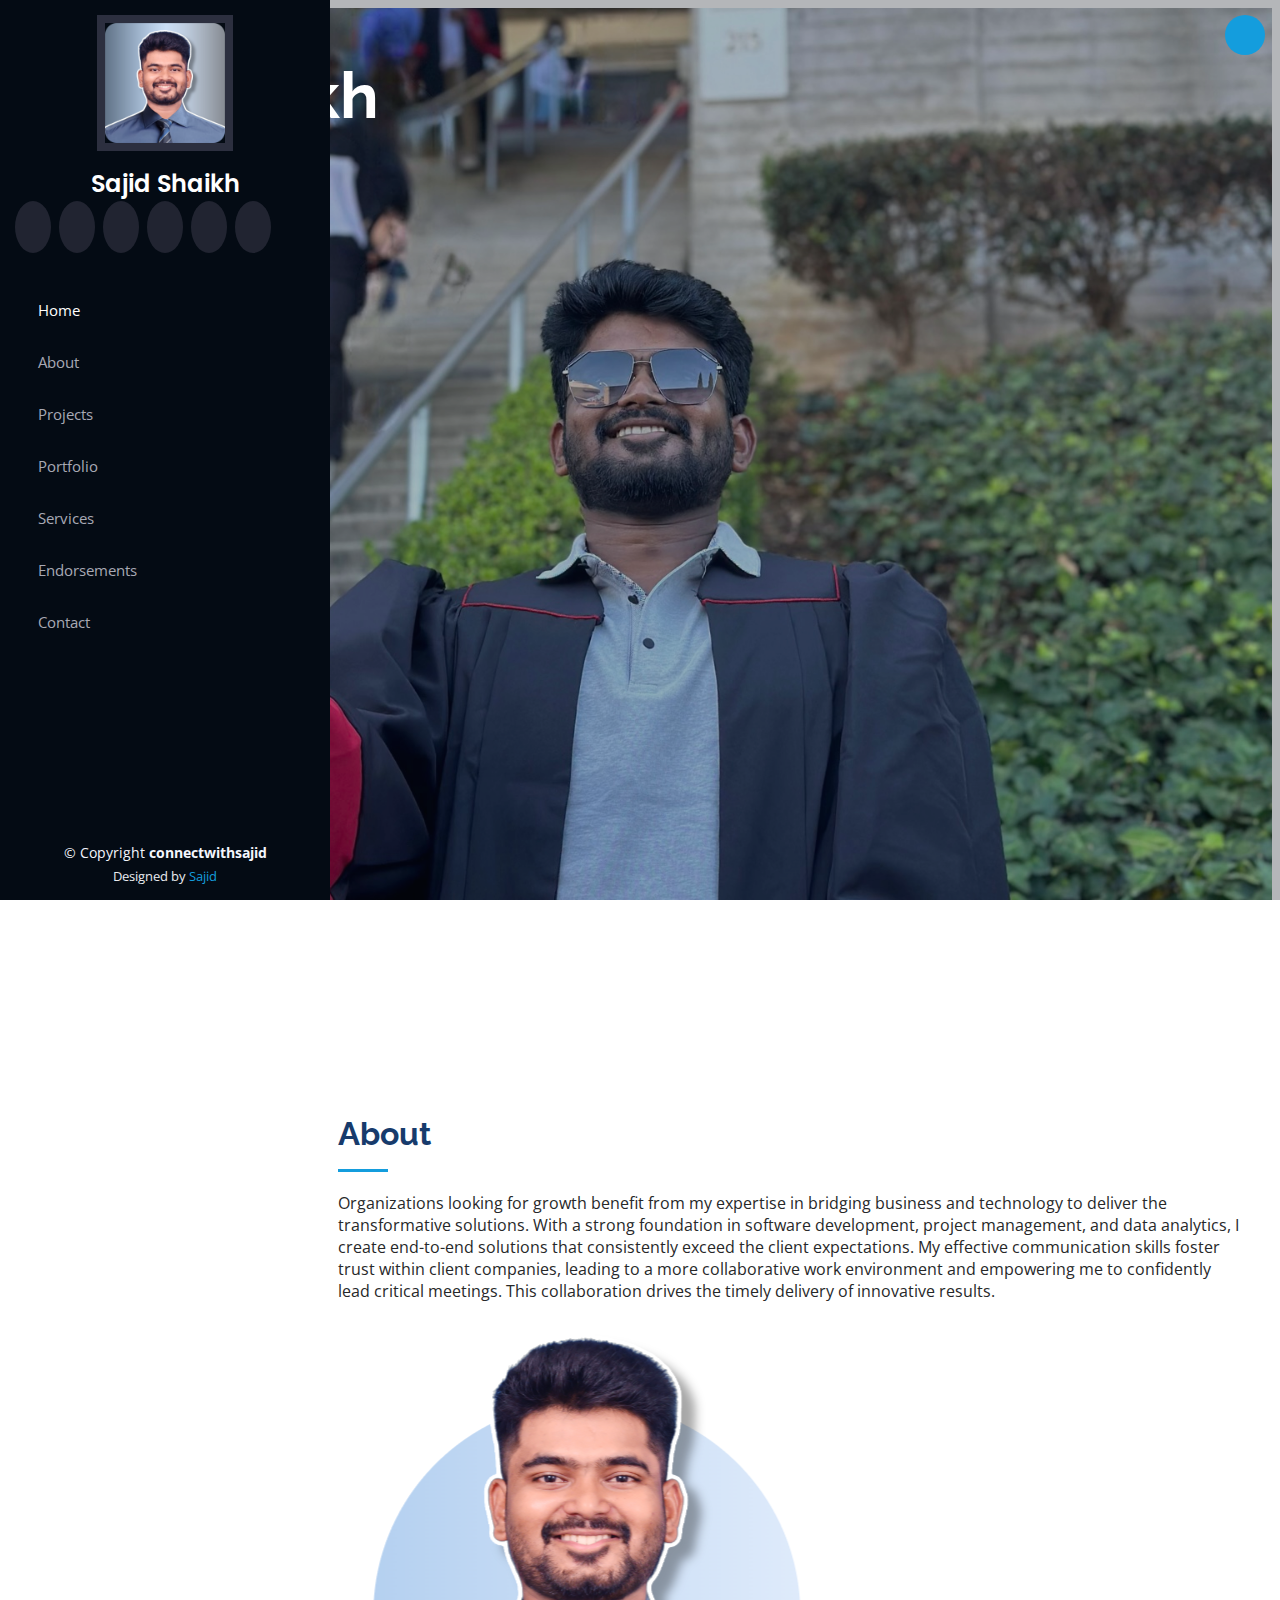
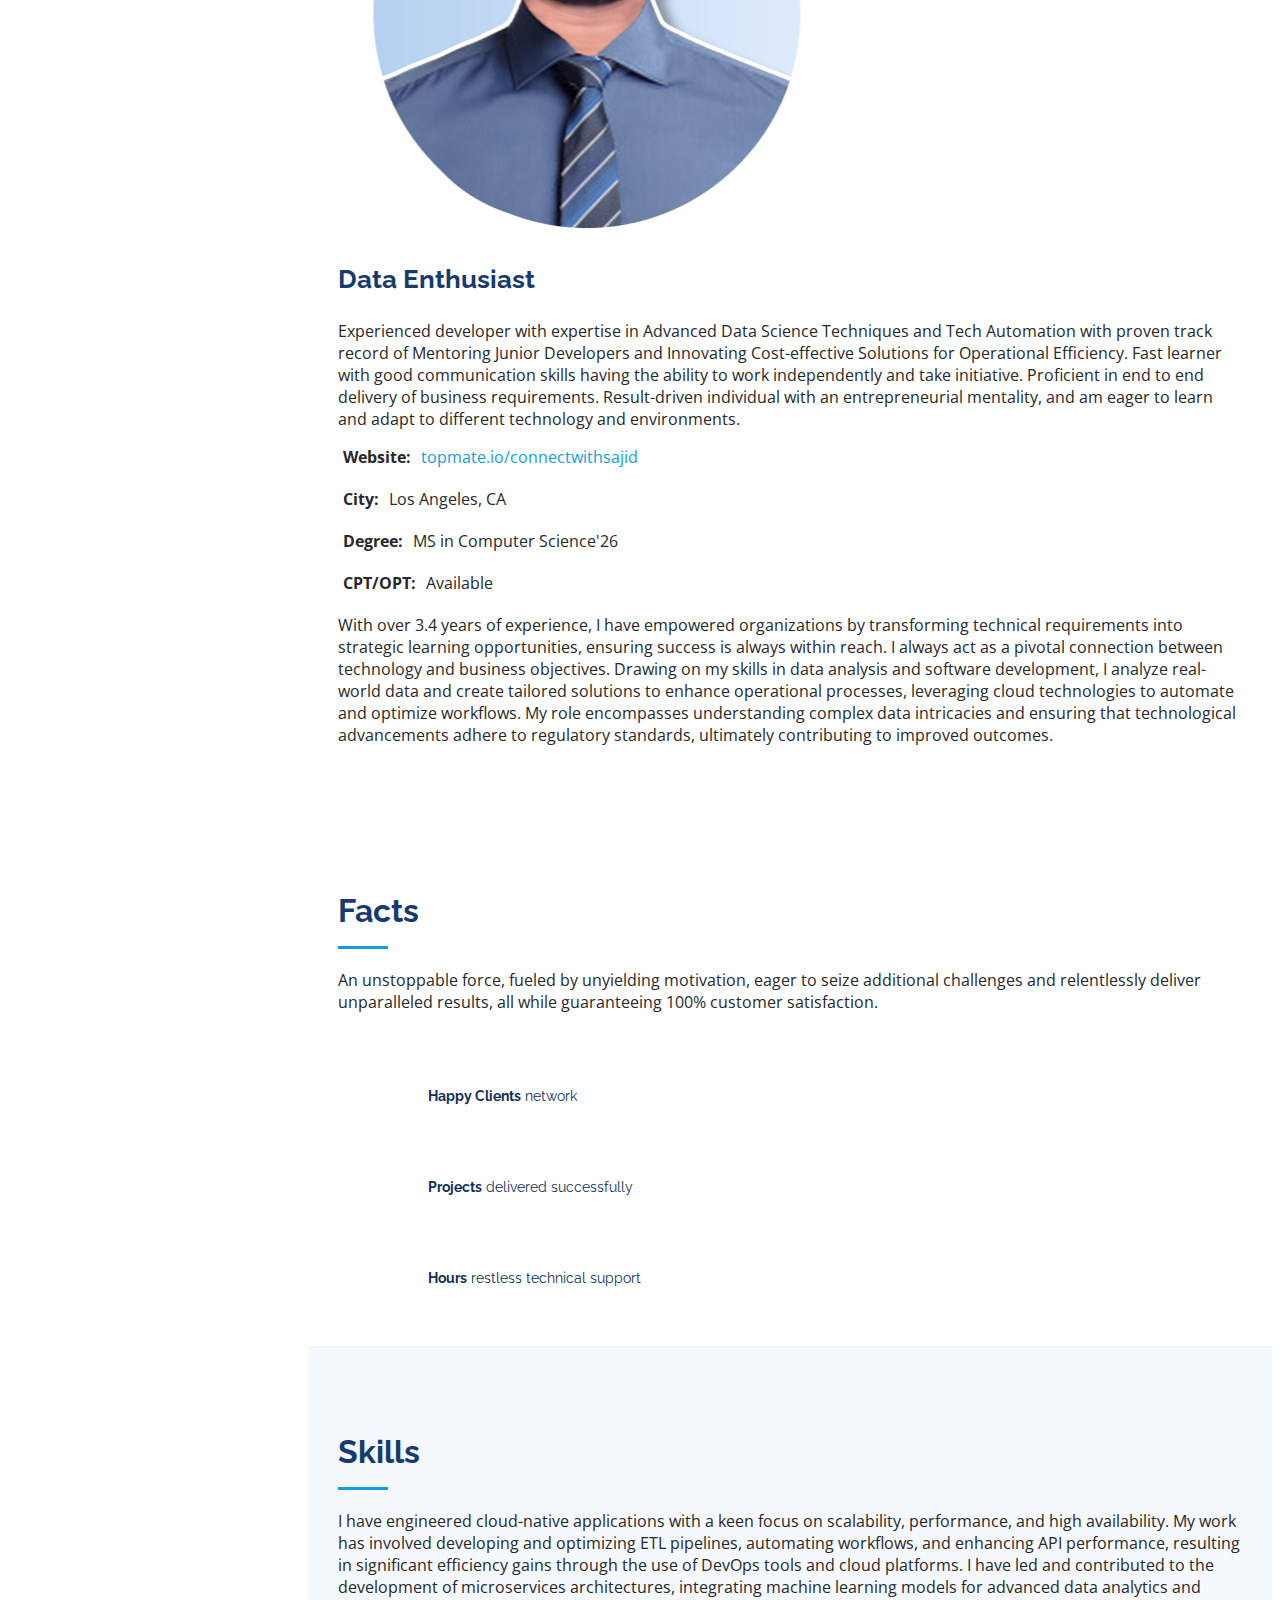
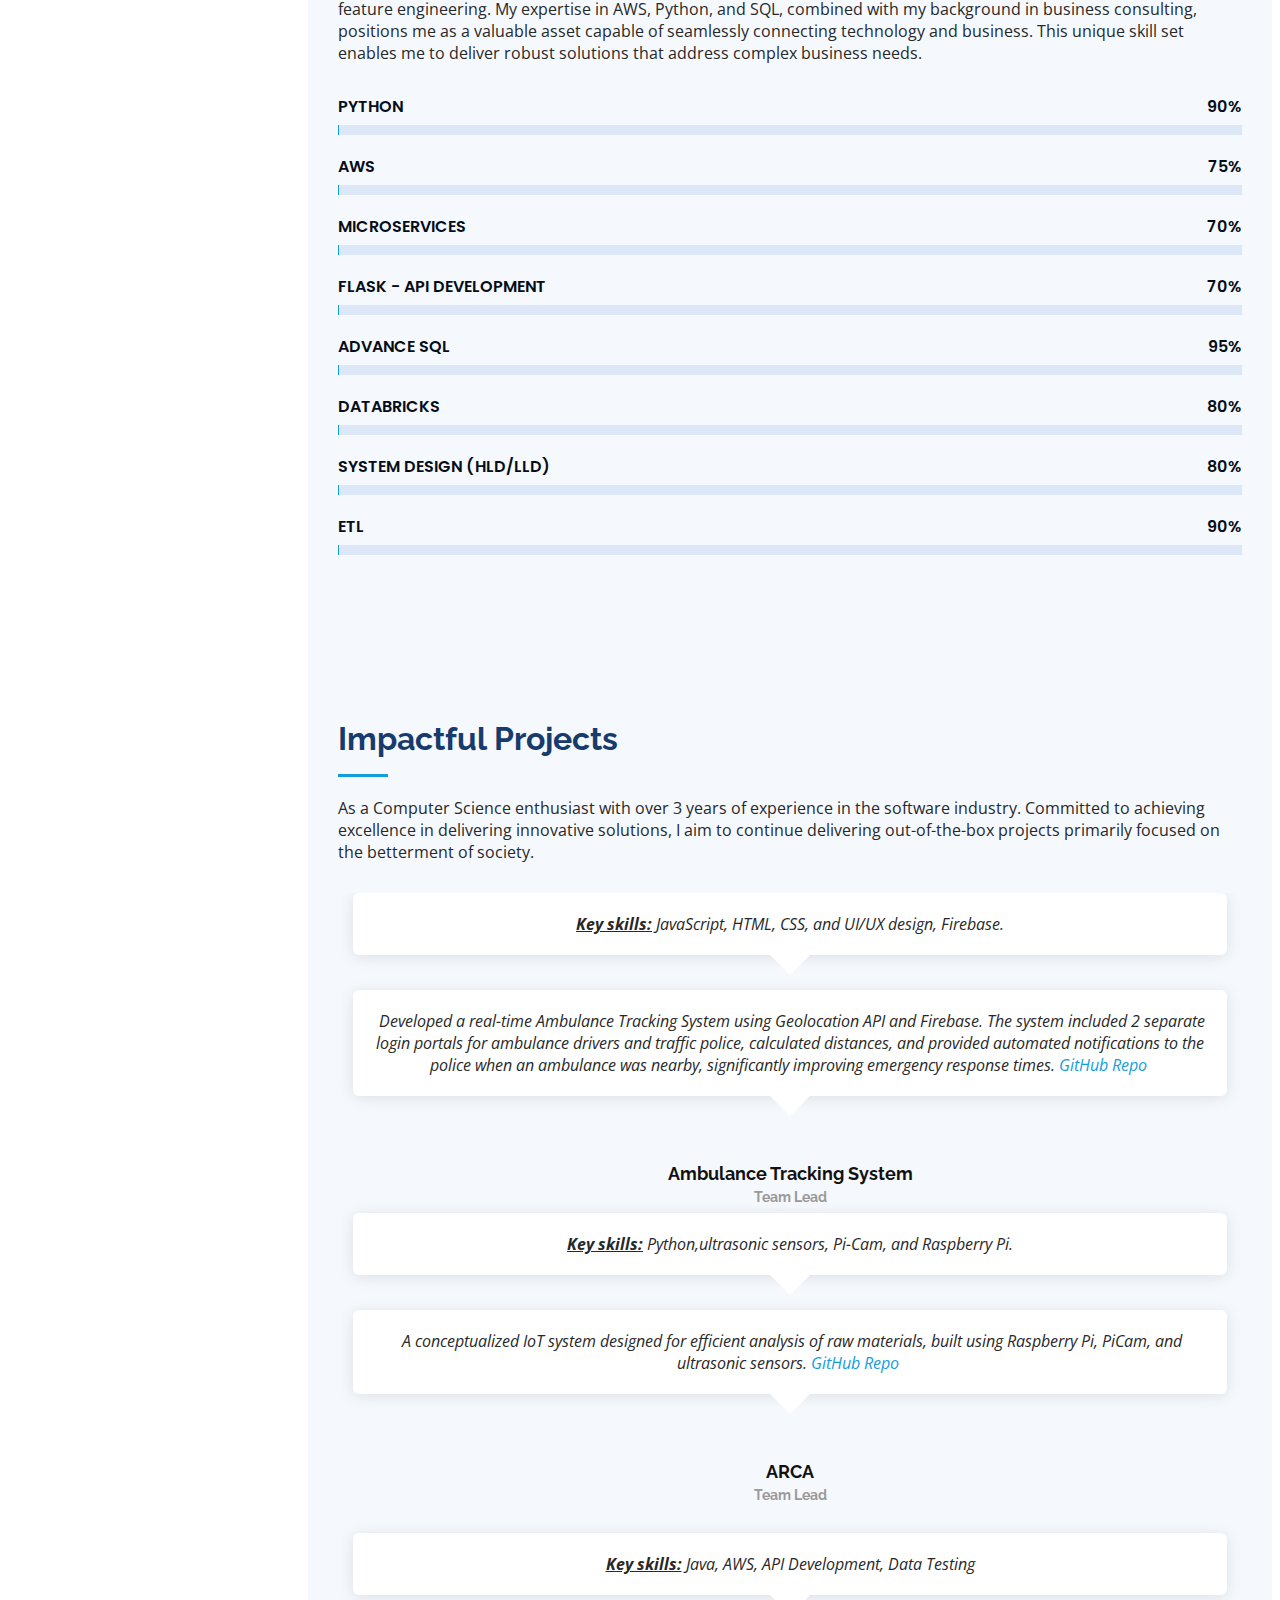
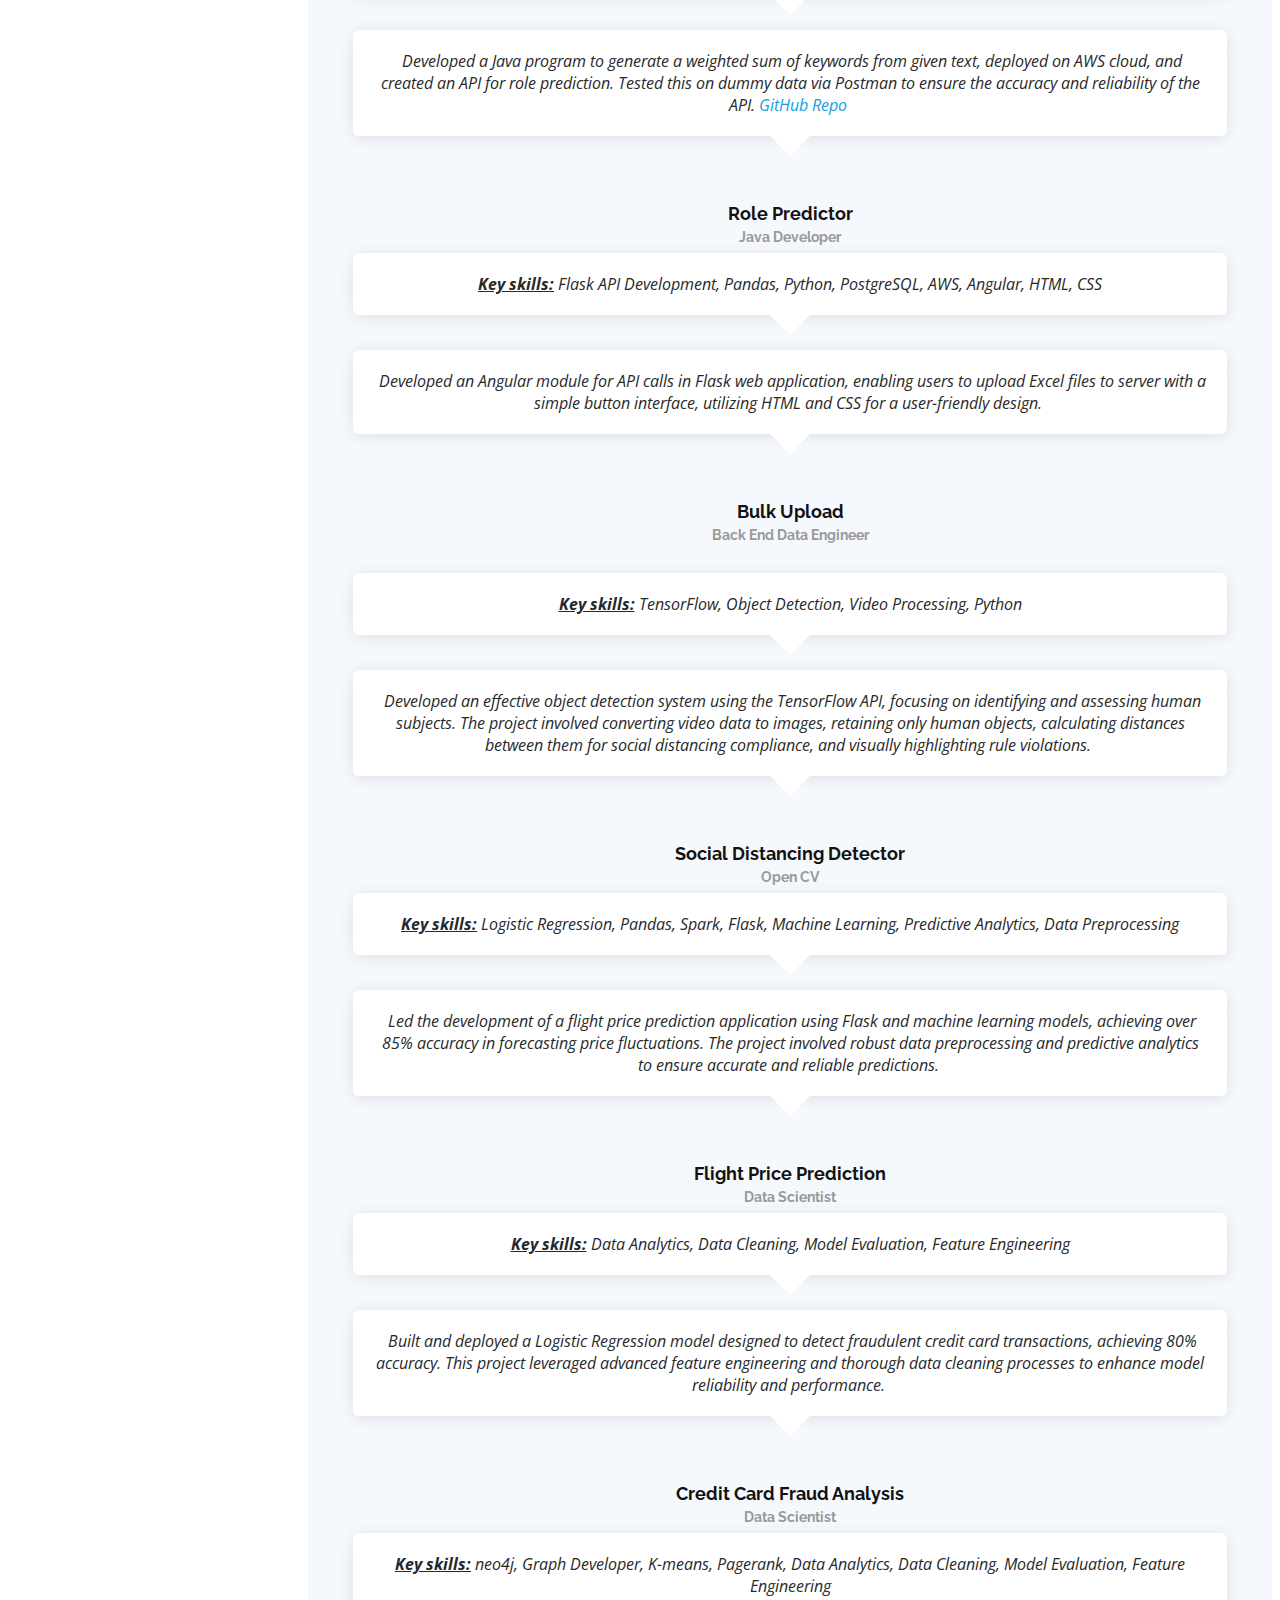
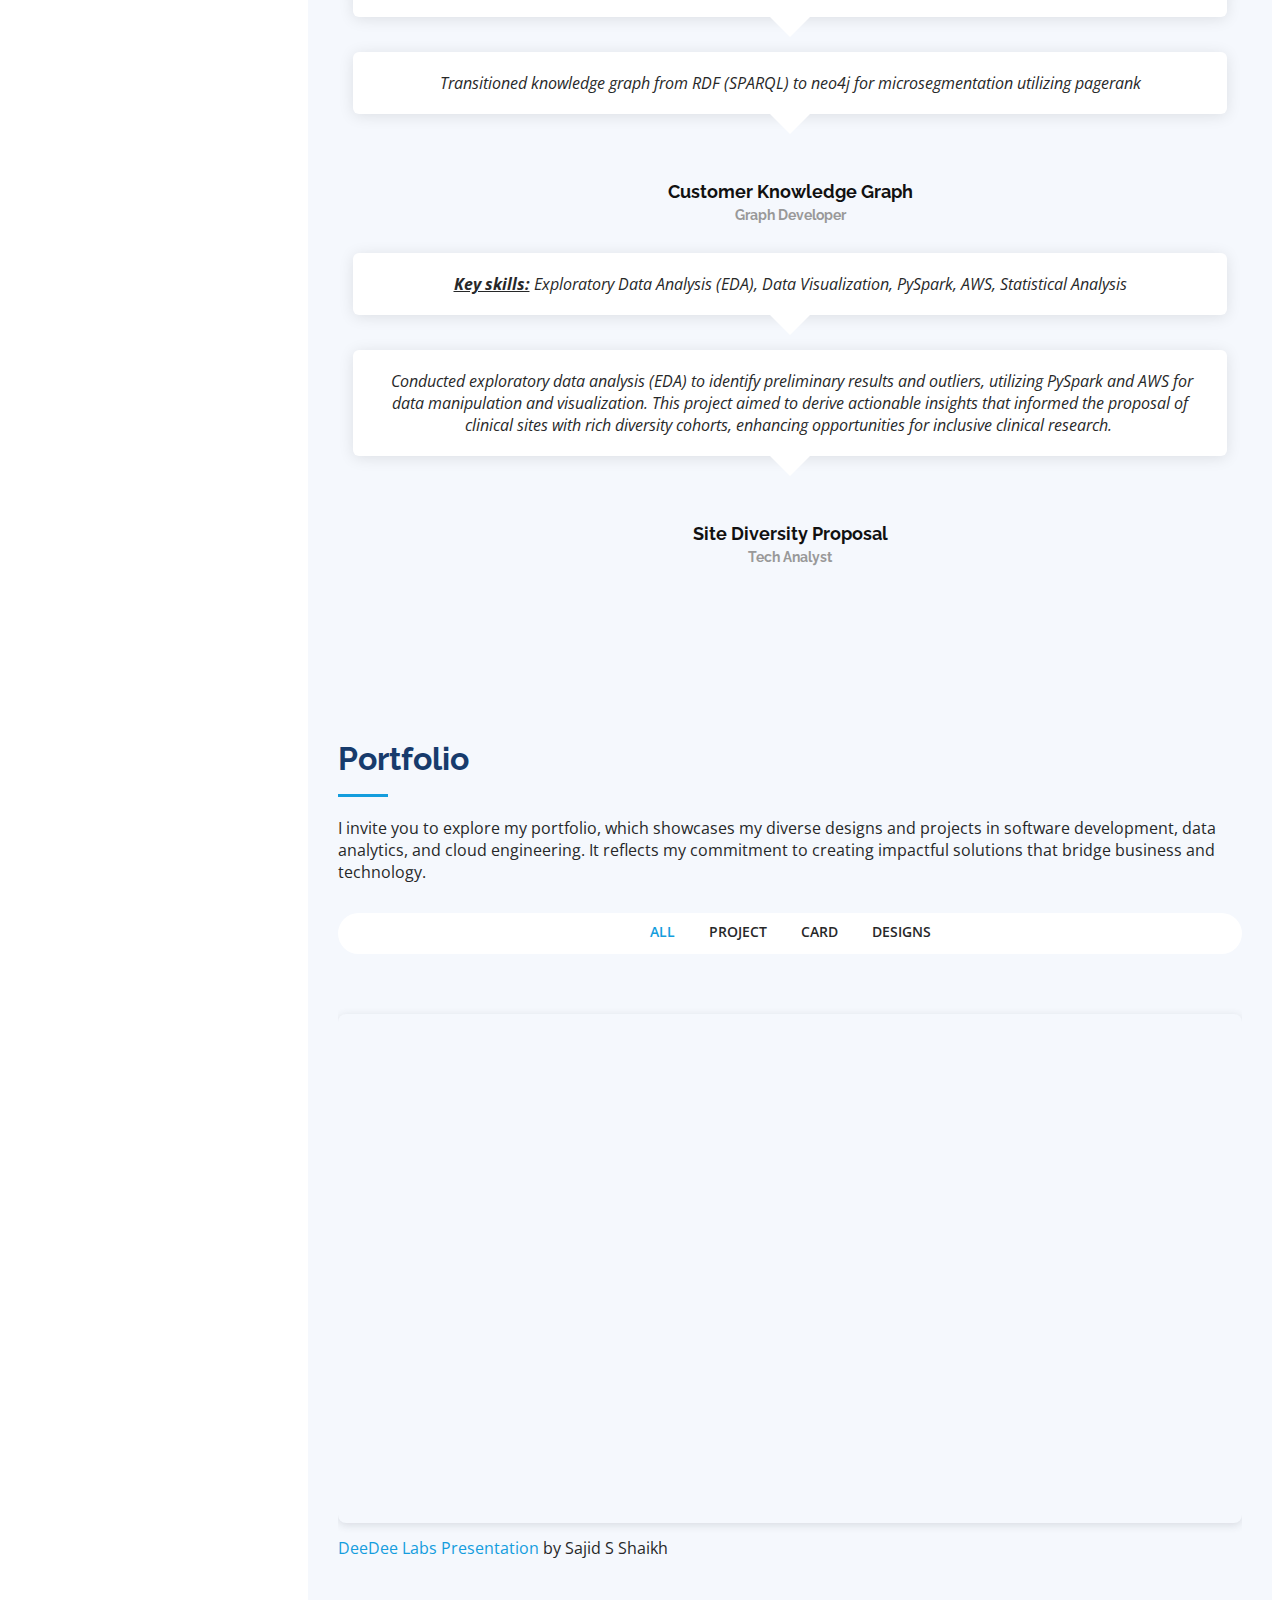
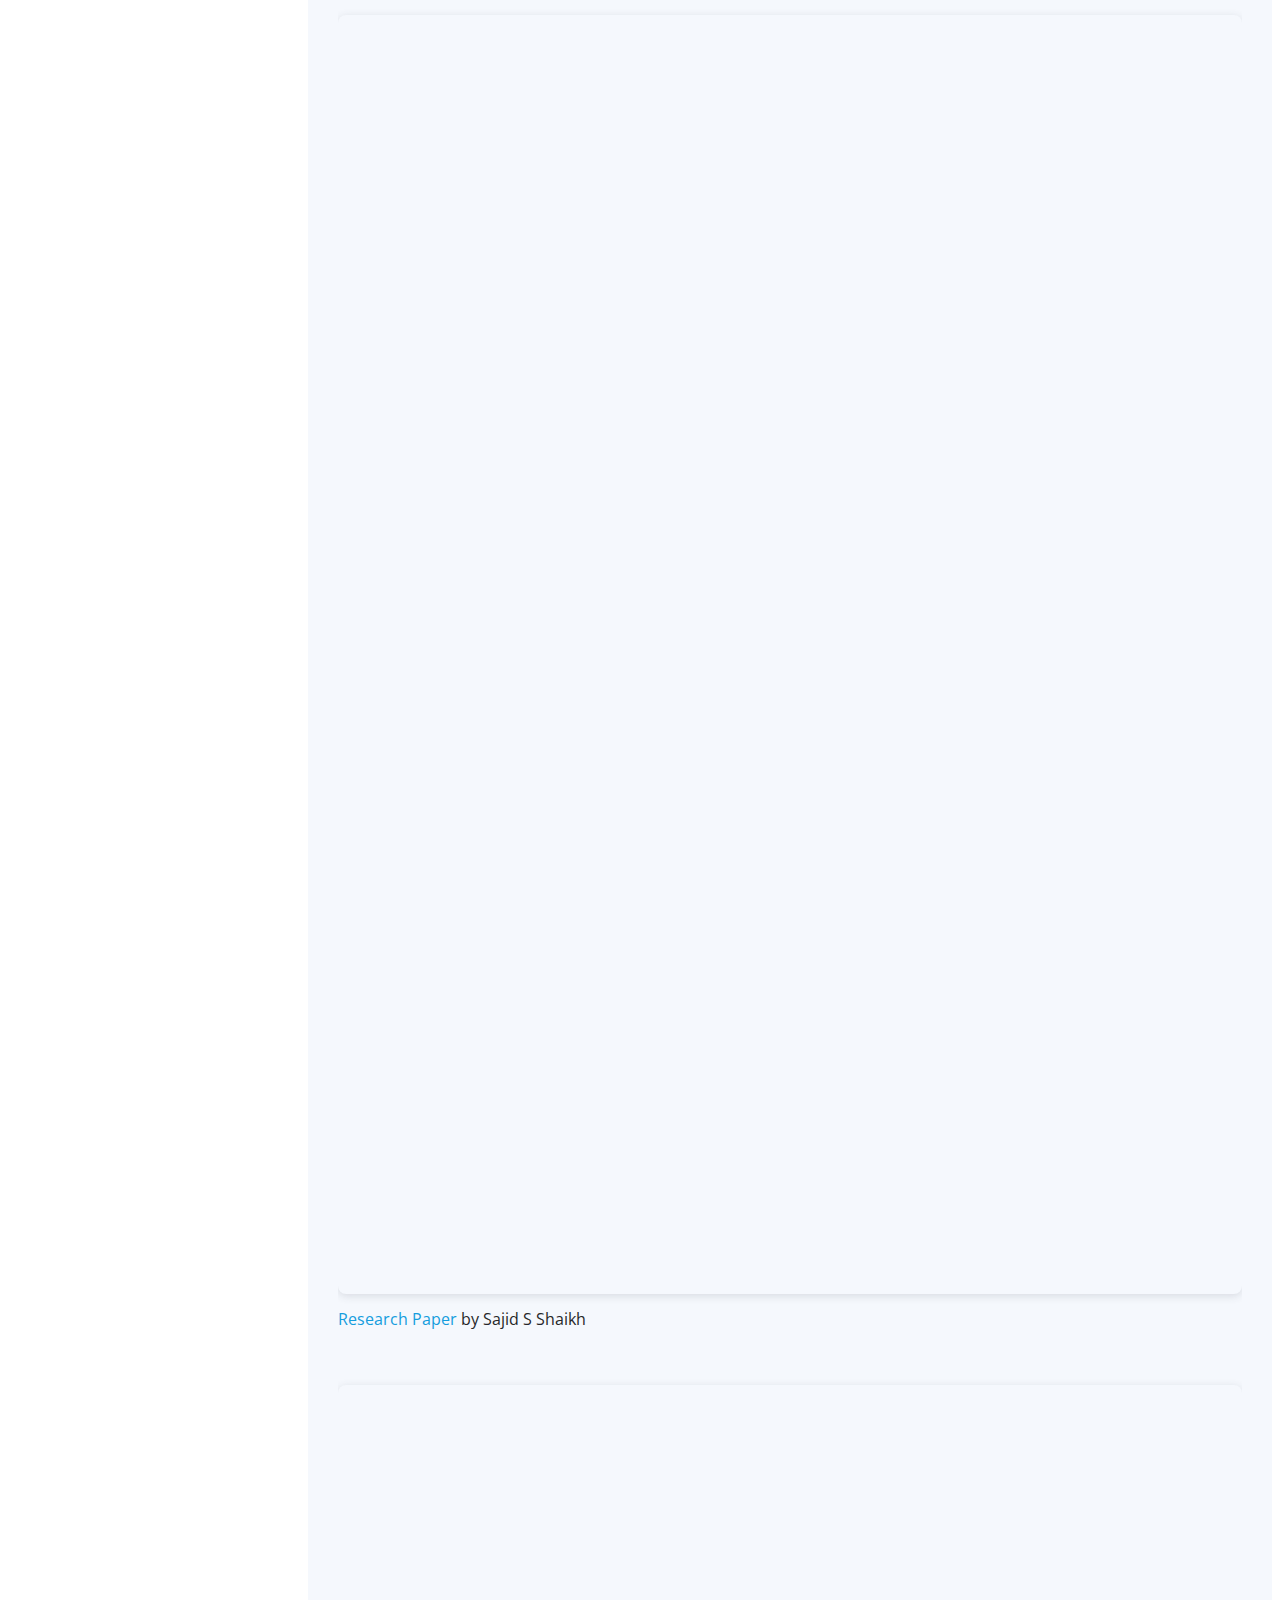
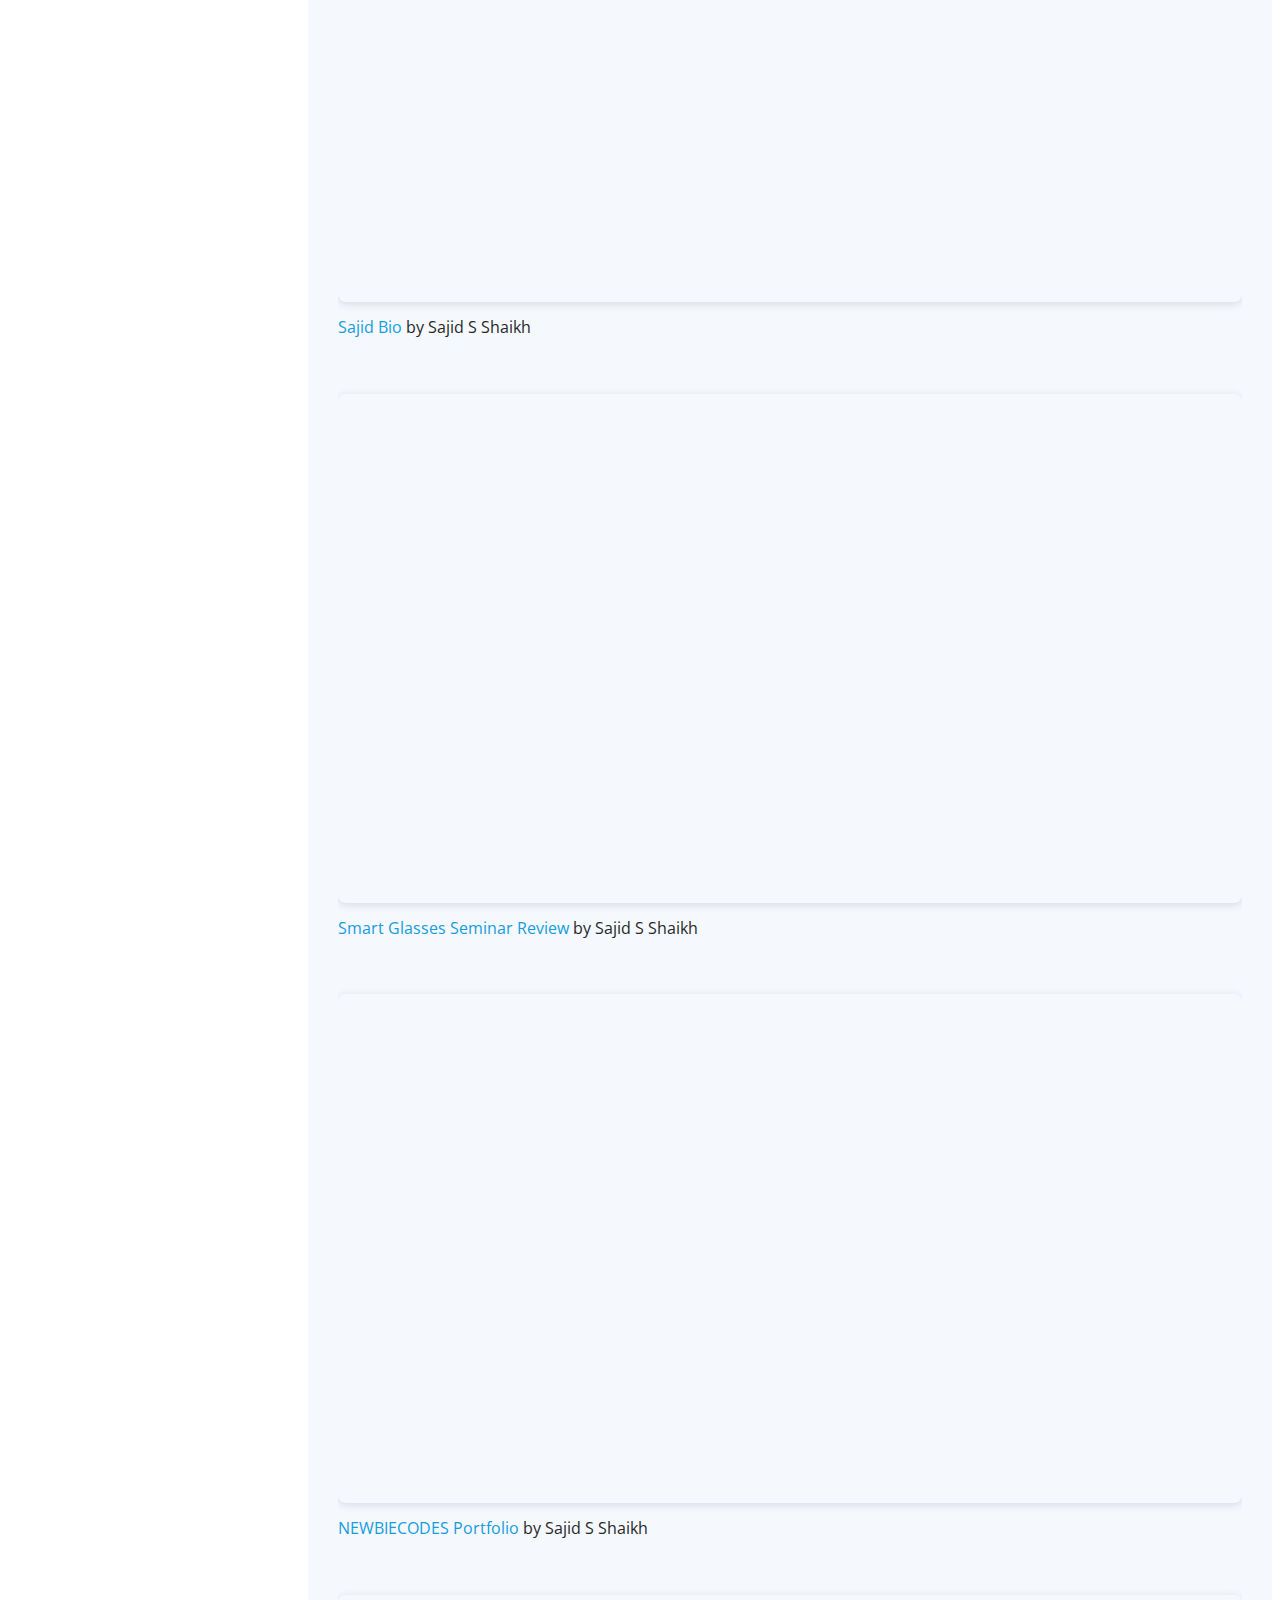
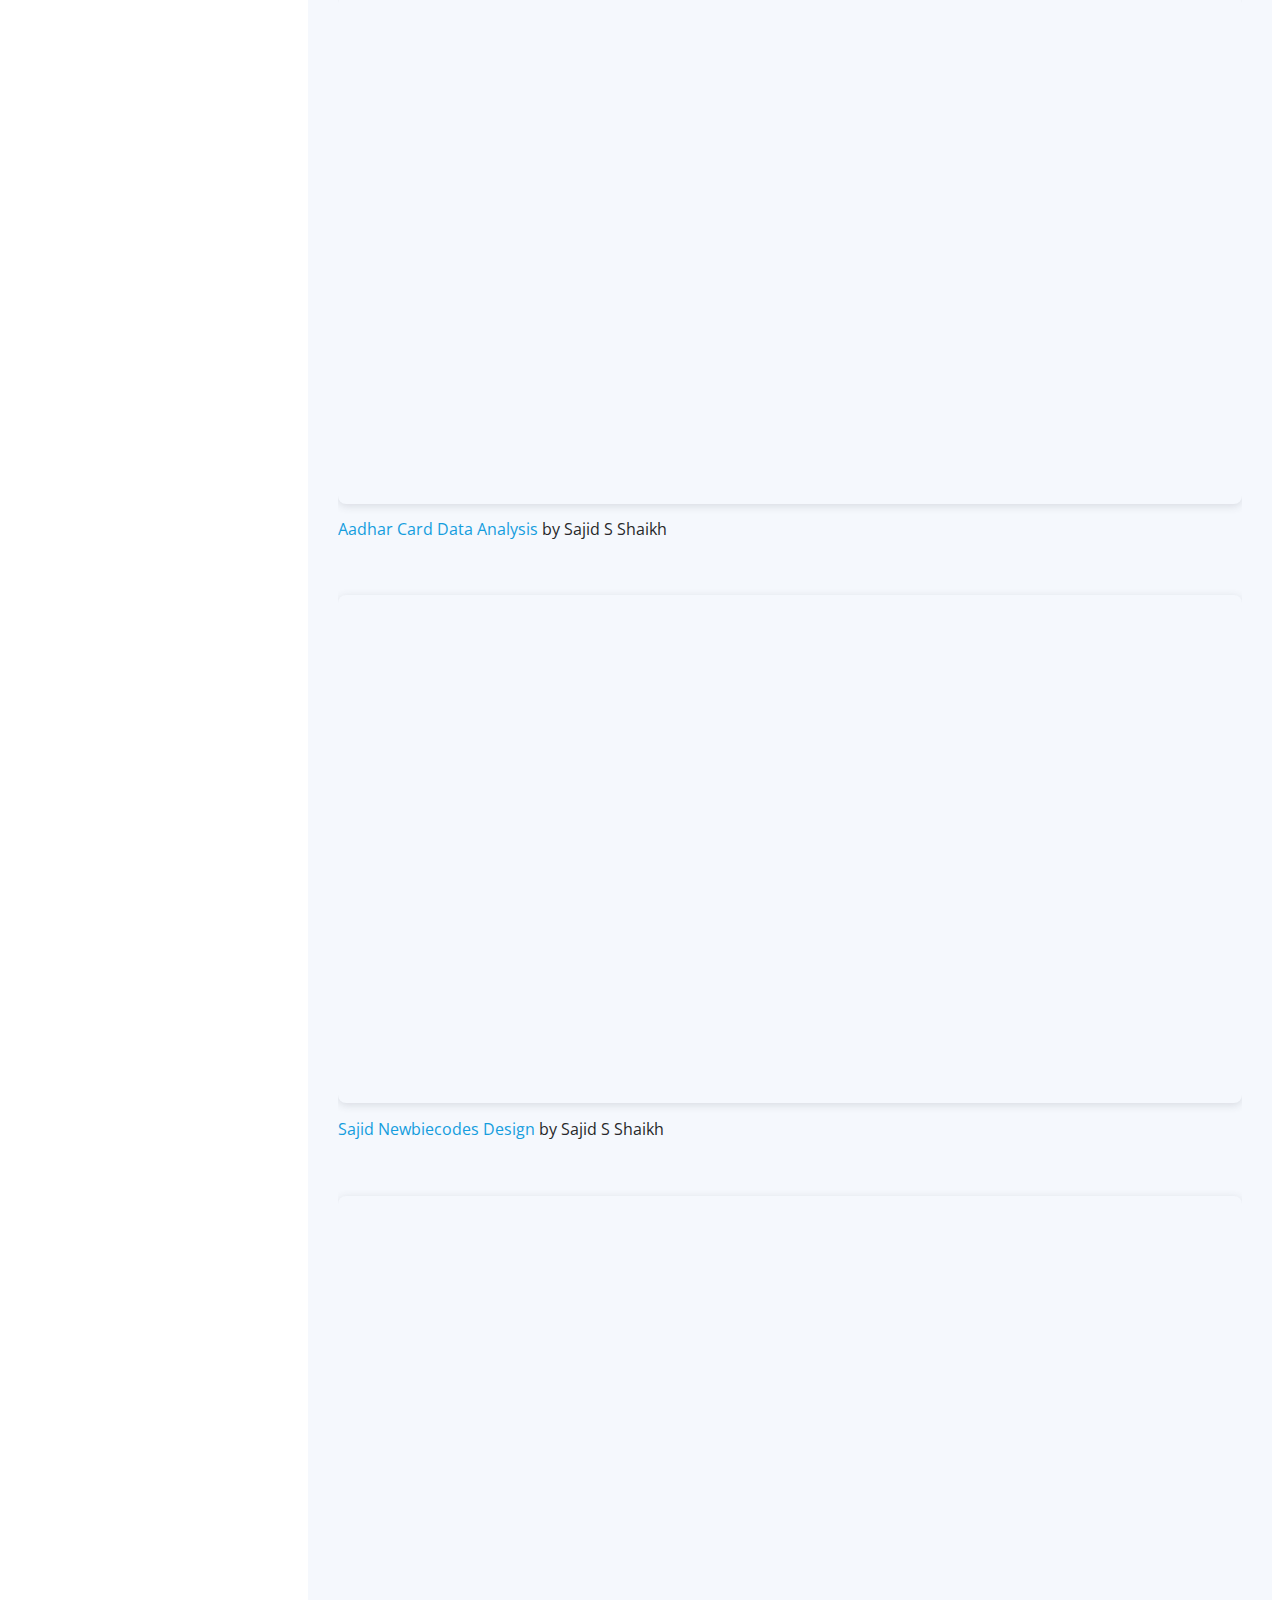
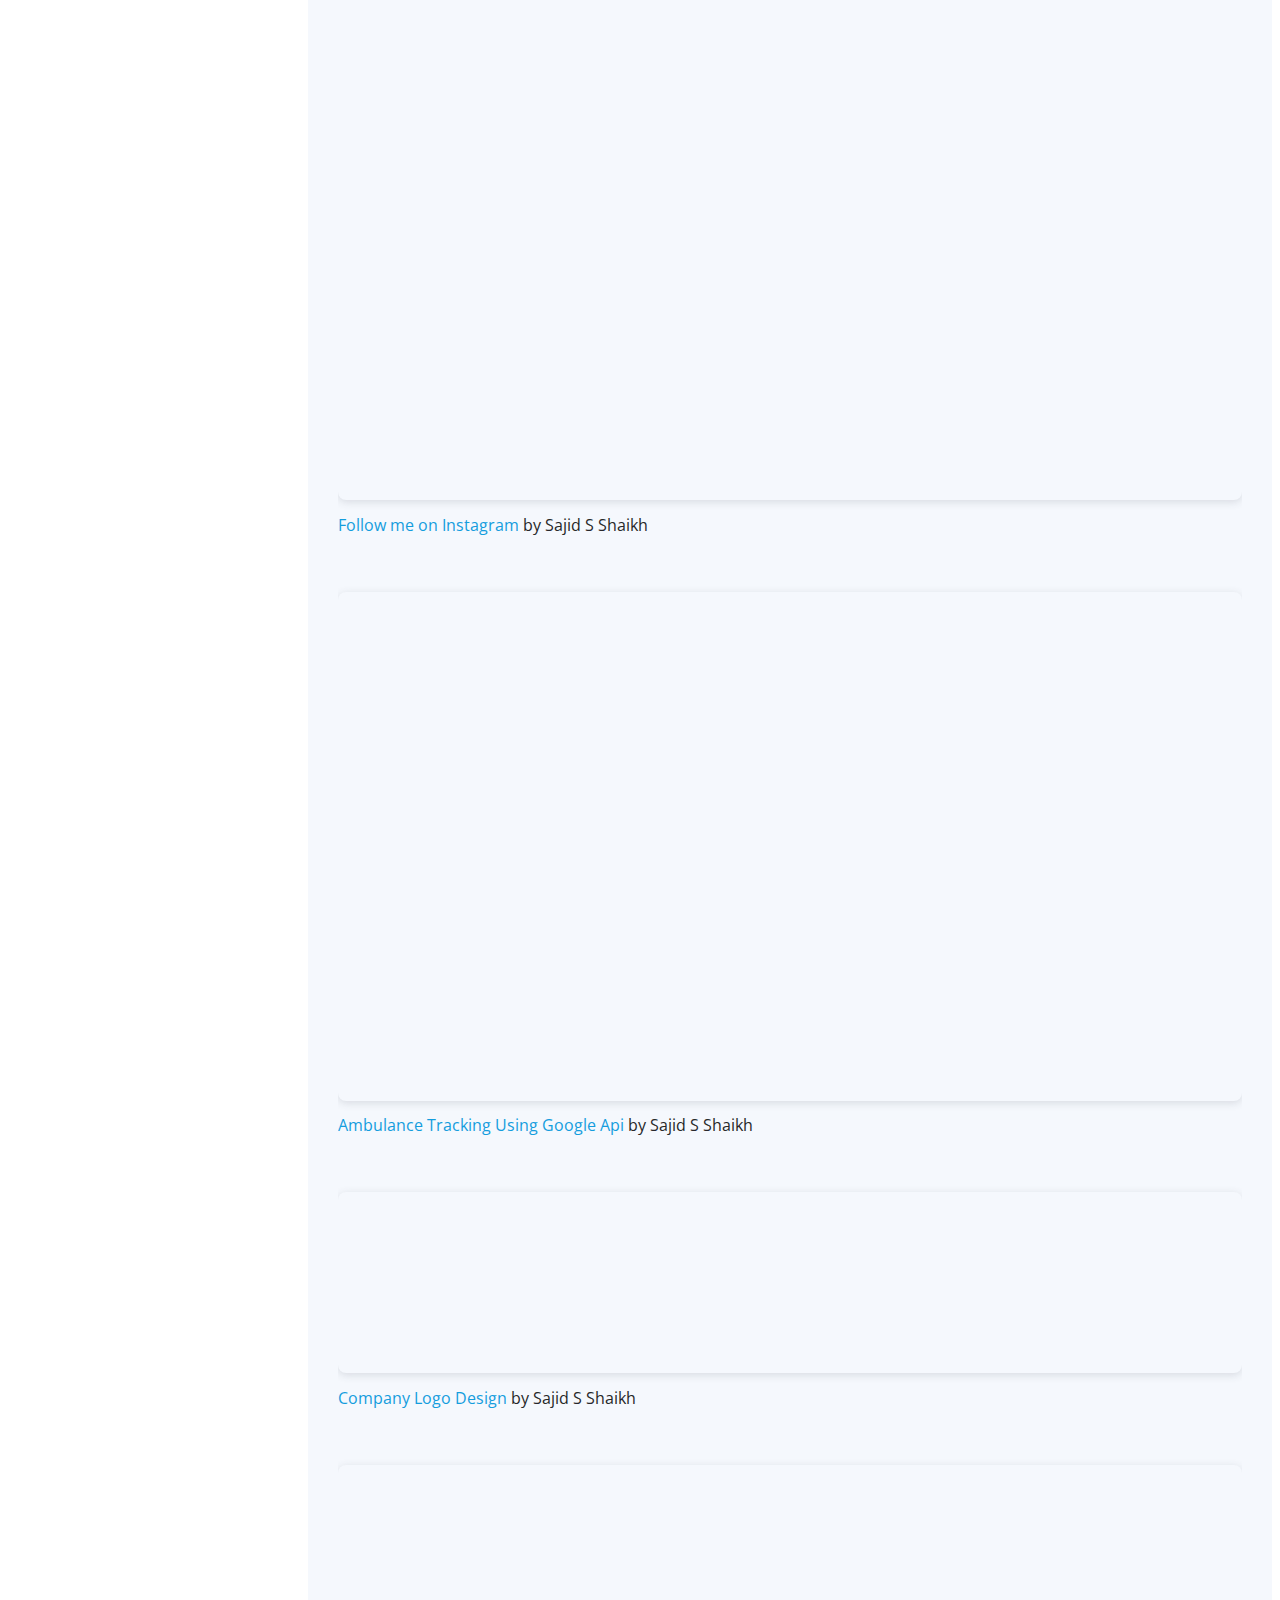
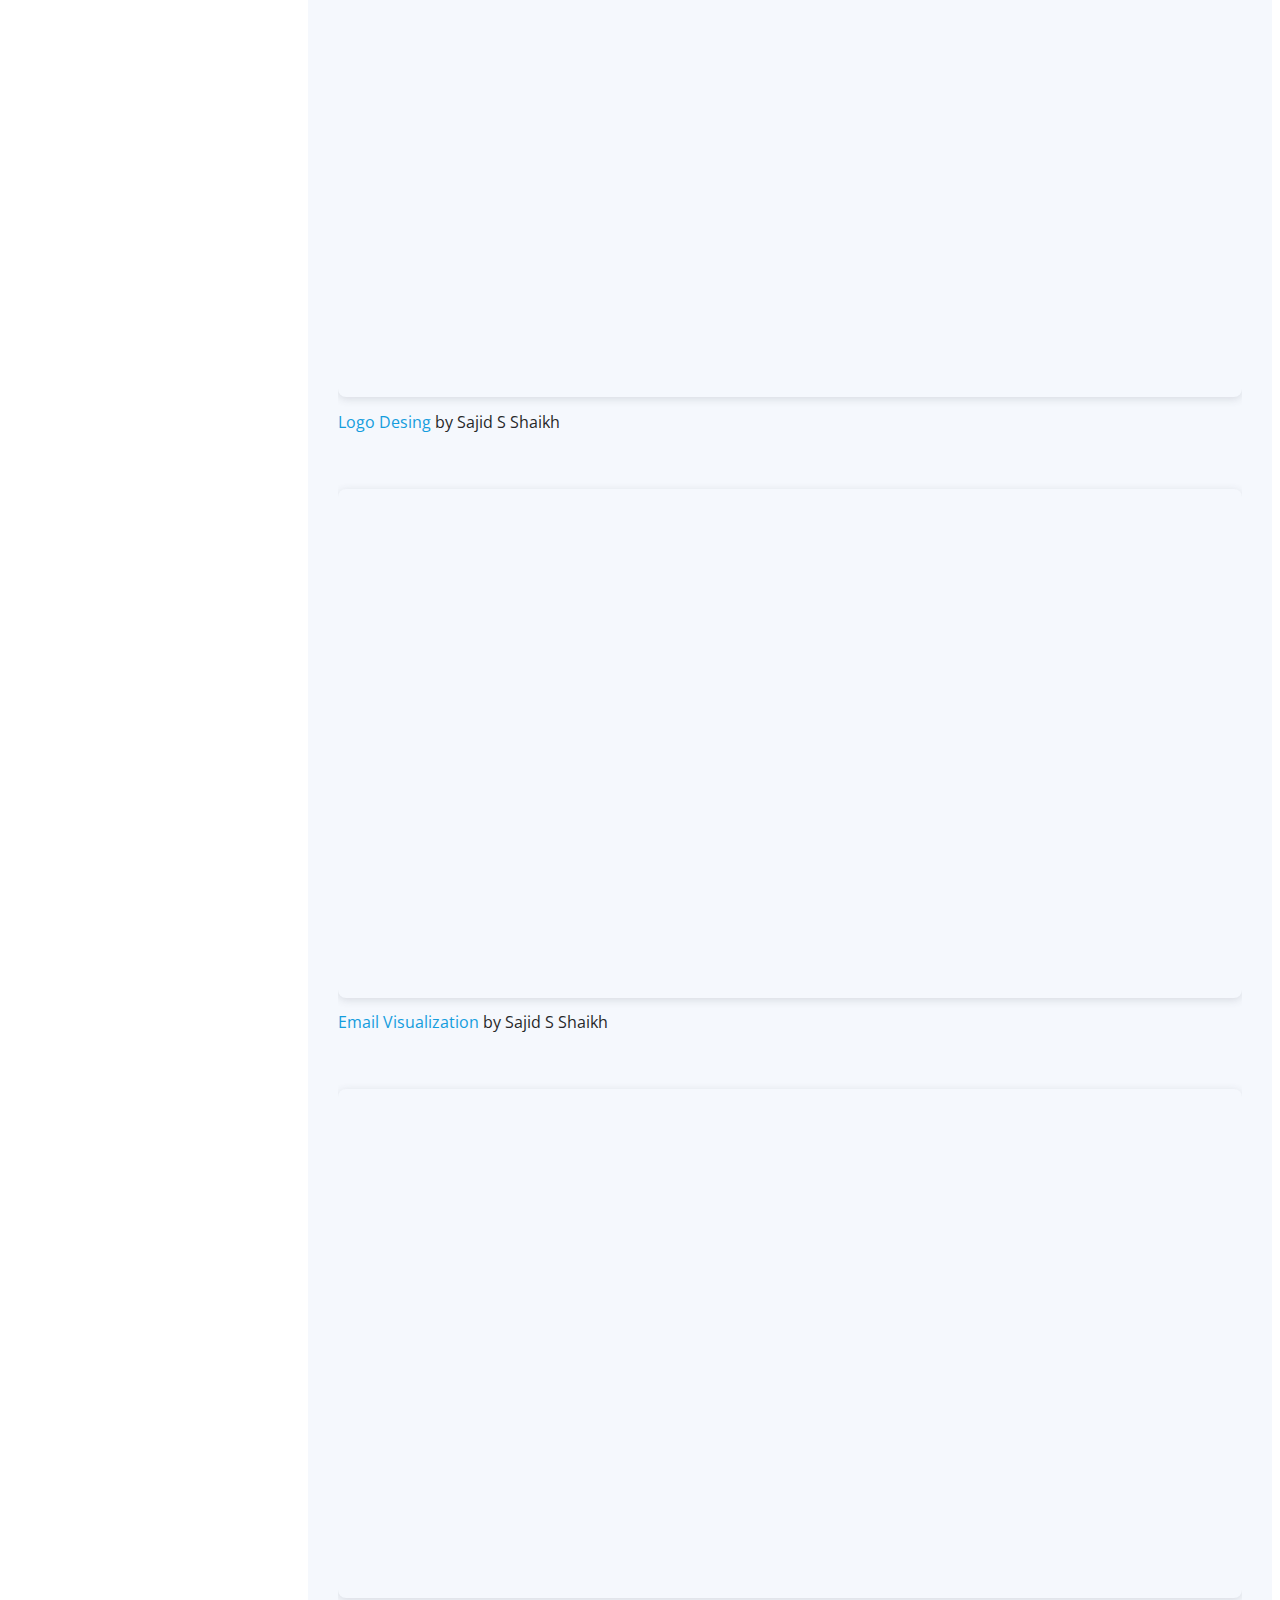
==== commit 6c73392f: "Added google meta tag" ====
--- a/index.html
+++ b/index.html
@@ -4,10 +4,15 @@
 <head>
   <meta charset="utf-8">
   <meta content="width=device-width, initial-scale=1.0" name="viewport">
-
+  <meta name="google-site-verification" content="csQrHSRZR9YVhXewB6Rw8CC-mxZtdOQAgHc3qxs99Rw" />
   <title>Sajid-Portfolio</title>
-  <meta content="" name="description">
-  <meta content="" name="keywords">
+  
+  <meta name="description" content="Explore Sajid Shaikh's portfolio showcasing expertise in bridging data and technology. With 3+ years of experience in software development, data analytics, and cloud engineering, Sajid delivers impactful solutions like Ambulance Tracking System, Flight Price Prediction, and more. Proficient in AWS, Flask, Python, SQL, and advanced analytics for operational efficiency and innovation.">
+  <meta name="keywords" content="connectwithsajid, fight on, Programming Languages: Python, Java, SQL, TypeScript, PHP
+  Frameworks, Flask, Django, React Native, Ionic Cloud Platforms, AWS, EC2, S3, CI/CD, Step Functions, Lambda, Glue, RDS, MWAA,
+  Database & Analytics Technologies, MySQL, AWS RDS, PySpark, Tableau, PostgreSQL, Databricks  DevOps & Automation Tools, AWS CI/CD, Docker, Jenkins, Kubernetes, Git, JIRA, VS Code, SonarQube data and technology integration, software development, data analytics, cloud engineering, AWS, ETL pipelines, Flask, machine learning, microservices, API development, predictive analytics, operational efficiency, Sajid Shaikh portfolio">
+  <meta name="author" content="Sajid Shaikh">
+
 
   <!-- Favicons -->
   <link href="assets/img/ss-favicon.png" rel="icon">
@@ -29,9 +34,9 @@
 
   <!-- =======================================================
   * Template Name: iPortfolio
-  * Updated: Jul 27 2023 with Bootstrap v5.3.1
+  * Updated: Jan 3 2025 with Bootstrap v5.3.1
   * Template URL: https://bootstrapmade.com/iportfolio-bootstrap-portfolio-websites-template/
-  * Author: BootstrapMade.com
+  * Author: connectwithsajid@gmail.com
   * License: https://bootstrapmade.com/license/
   ======================================================== -->
 </head>
@@ -54,7 +59,7 @@
             <a href="https://www.youtube.com/@newbiecodes1319" class="youtube"><i class="bx bxl-youtube"></i></a>
             <a href="https://topmate.io/connectwithsajid" class="topmate"><i class="bi bi-briefcase"></i></a>
             <a href="https://github.com/connectwithsajid/" class="github"><i class="bx bxl-github"></i></a>
-            <!--<a href="https://www.instagram.com/connectwithsajid/" class="instagram"><i class="bx bxl-instagram"></i></a>-->
+            <a href="https://www.instagram.com/newbiecodes/" class="instagram"><i class="bx bxl-instagram"></i></a>
 
 
         </div>
@@ -167,13 +172,7 @@
                       </div>
                   </div>
 
-                  <!-- <div class="col-lg-3 col-md-6 d-md-flex align-items-md-stretch" data-aos="fade-up" data-aos-delay="300">
-                  <div class="count-box">
-                    <i class="bi bi-people"></i>
-                    <span data-purecounter-start="0" data-purecounter-end="32" data-purecounter-duration="1" class="purecounter"></span>
-                    <p><strong>Hard Workers</strong> rerum asperiores dolor</p>
-                  </div>
-                </div> -->
+                  
 
               </div>
 
@@ -569,11 +568,15 @@
           <div class="col-lg-4 col-md-6 portfolio-item filter-design">
             <div class="portfolio-wrap">
               <!-- <img src="assets/img/portfolio/portfolio-1.jpg" class="img-fluid" alt=""> -->
+              <div style="position: relative; width: 100%; height: 0; padding-top: 56.2500%;
+              padding-bottom: 0; box-shadow: 0 2px 8px 0 rgba(63,69,81,0.16); margin-top: 1.6em; margin-bottom: 0.9em; overflow: hidden;
+              border-radius: 8px; will-change: transform;">
 
               <iframe  title="NEWBIECODES Portfolio" loading="Fast" style="position: absolute  ; width: 100%; height: 100%; top: 0; left: 0; border: none;"
                 src="https://www.canva.com/design/DAEDLSClZSM/OqAw3ou0eYDRXS5Nedx_sA/view?embed" 
                 allowfullscreen="allowfullscreen" allow="fullscreen">
               </iframe>
+              </div>
 
               <div class="portfolio-links">
                 <a href="#NEWBIECODES_Portfolio_iframeModal" data-gallery="portfolioGallery" class="portfolio-lightbox" ><i class="bx bx-plus"></i></a>
@@ -947,7 +950,7 @@
       </div>
       <div id="NewbieCodes_Shorts_Video" class="iframe-modal" style="display: none; position: relative; top: 0; left: 0; width: 100%; height: 100%; background: rgba(0, 0, 0, 0.8); z-index: 1000; justify-content: center; align-items: center;">            
         <iframe  loading="Fast" style="position: absolute  ; width: 100%; height: 100%; top: 0; left: 0; border: none;"
-        src="https://www.canva.com/design/DAEE-nwJ62c/Wd9JhtoQrMnMlzPQqBSQPQ/view?embed"
+        src="https://www.canva.com/design/DAEHksdBuIw/zyq_pFut0Qq0V-v5_9n8jg/view?embed"
           allowfullscreen="allowfullscreen" allow="fullscreen">
         </iframe>
       </div>
@@ -1004,6 +1007,17 @@
               </div>
               <div class="col-lg-6" data-aos="fade-up" data-aos-delay="100">
                   <h3 class="resume-title">Professional Experience</h3>
+                  
+                  <div class="resume-item">
+                    <h4>Software Engineer - Full Stack</h4>
+                    <h5>Nov 2024 – Present</h5>
+                    <p><em>USC Institute for Creative Technologies, Los Angeles, CA</em></p>
+                    <ul>
+                        <li>Conceptualized hybrid app architecture to ensure compatibility across multiple platforms and efficient resource management.</li>
+                        <li>Designed robust data model for live inventory tracking system, optimizing management & real-time monitoring of inventory.</li>
+                        <li>Planned project timeline & resource allocation achieving 15% reduction in development cycle time.</li>
+                    </ul>
+                </div>
                   <div class="resume-item">
                       <h4>Business Technology Solutions Associate Consultant</h4>
                       <h5>Jan 2024 - May 2024</h5>
